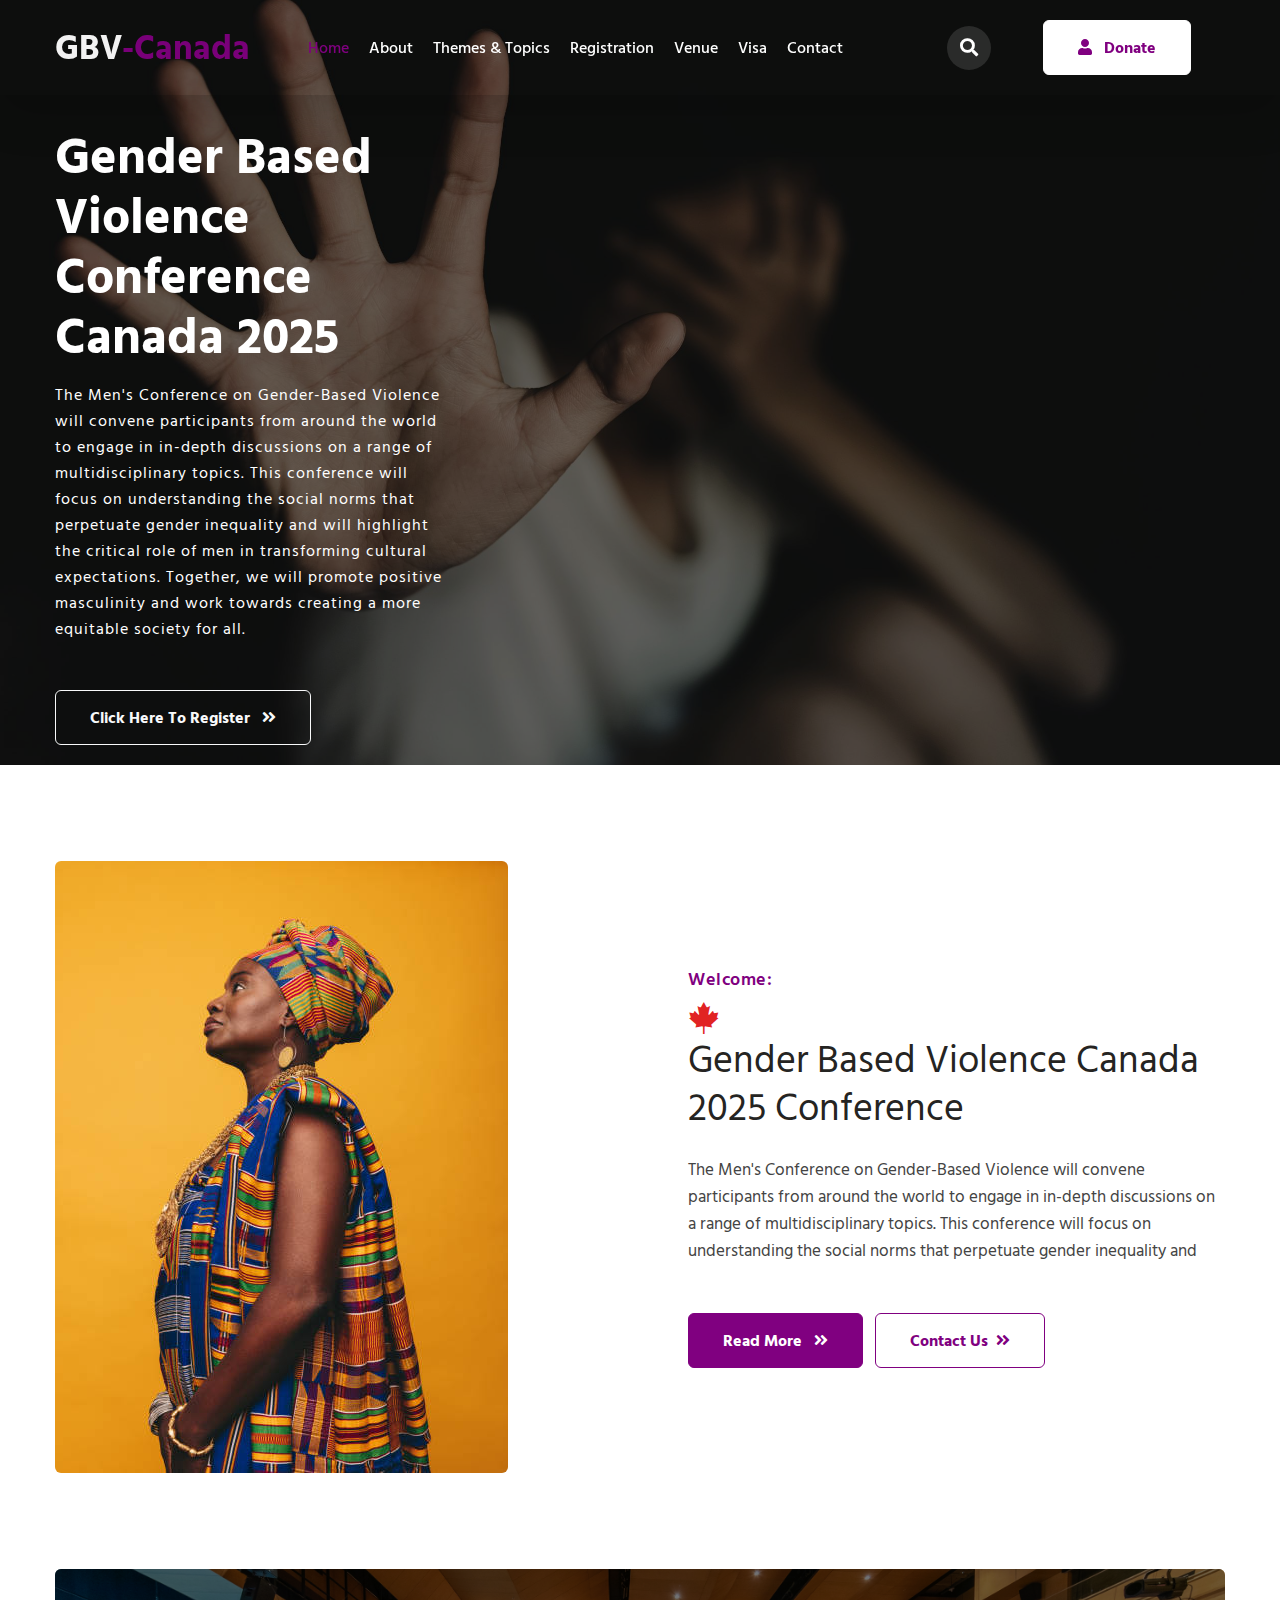
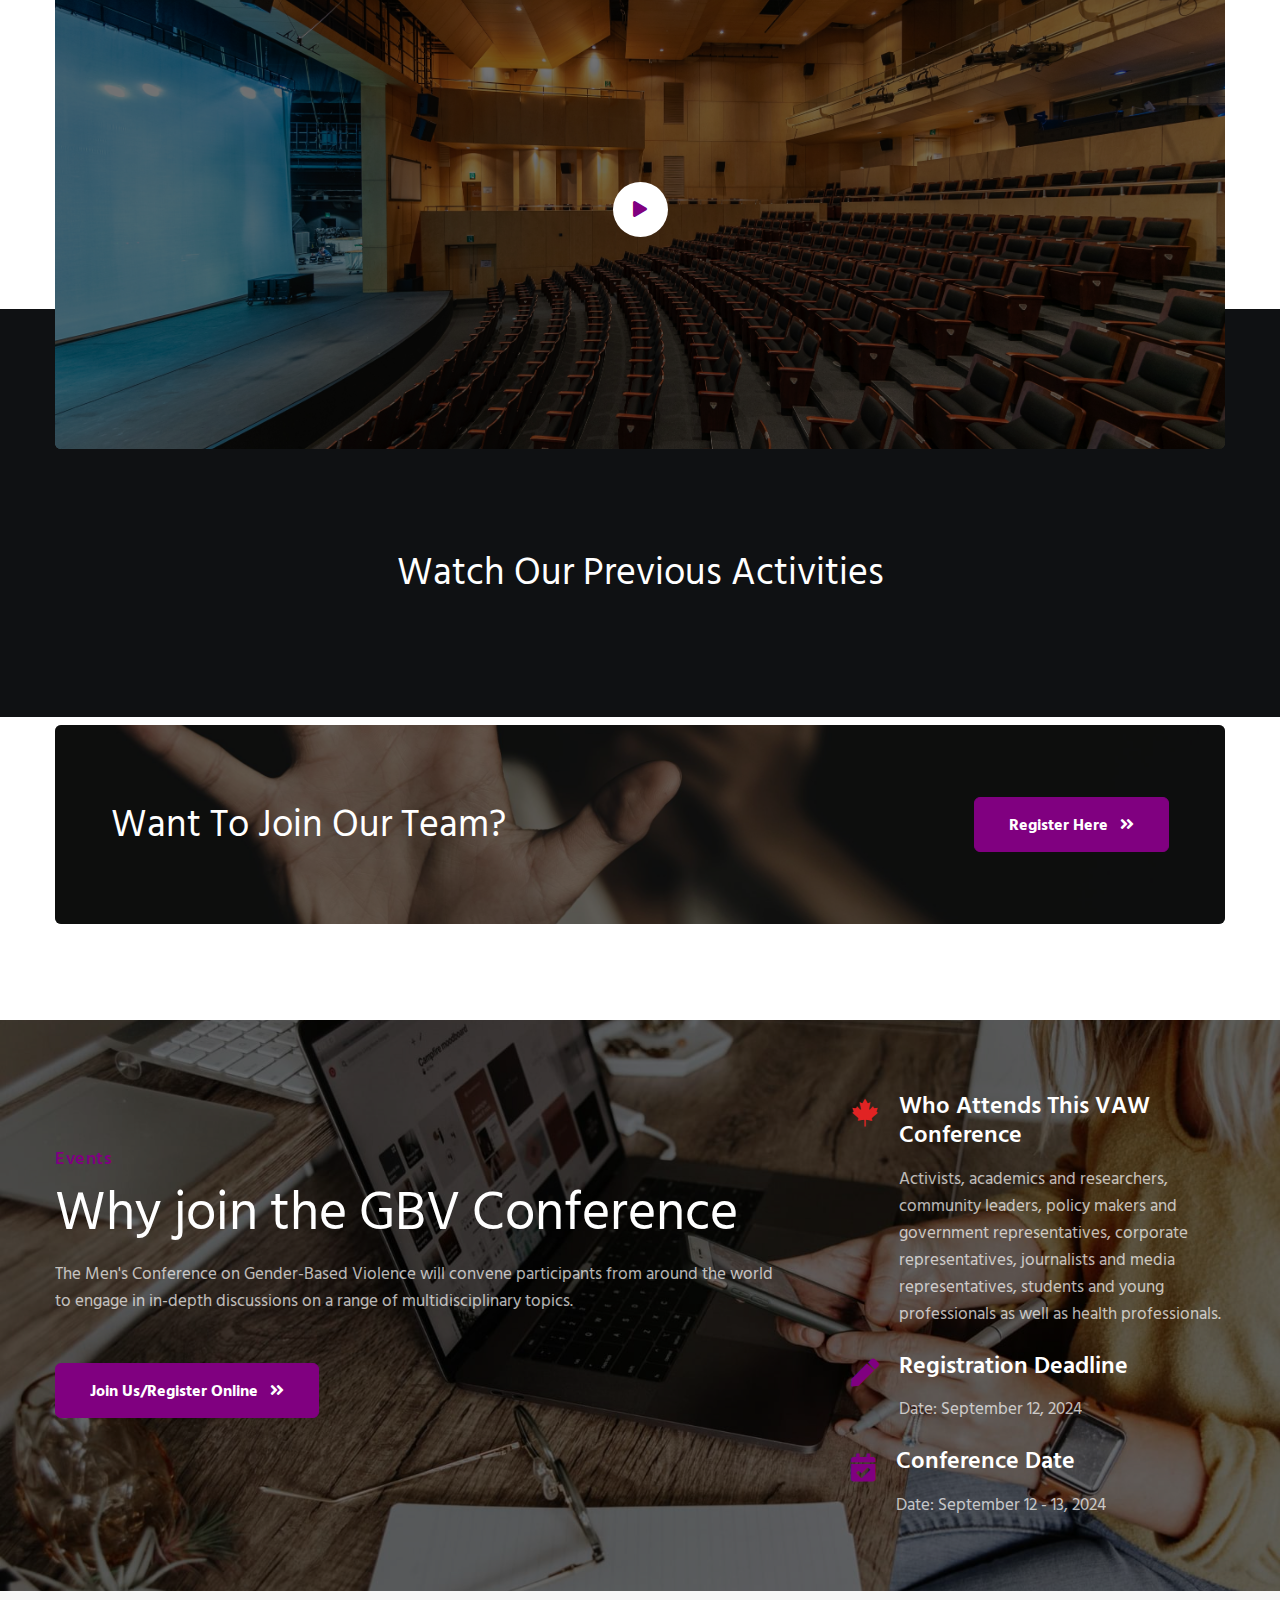
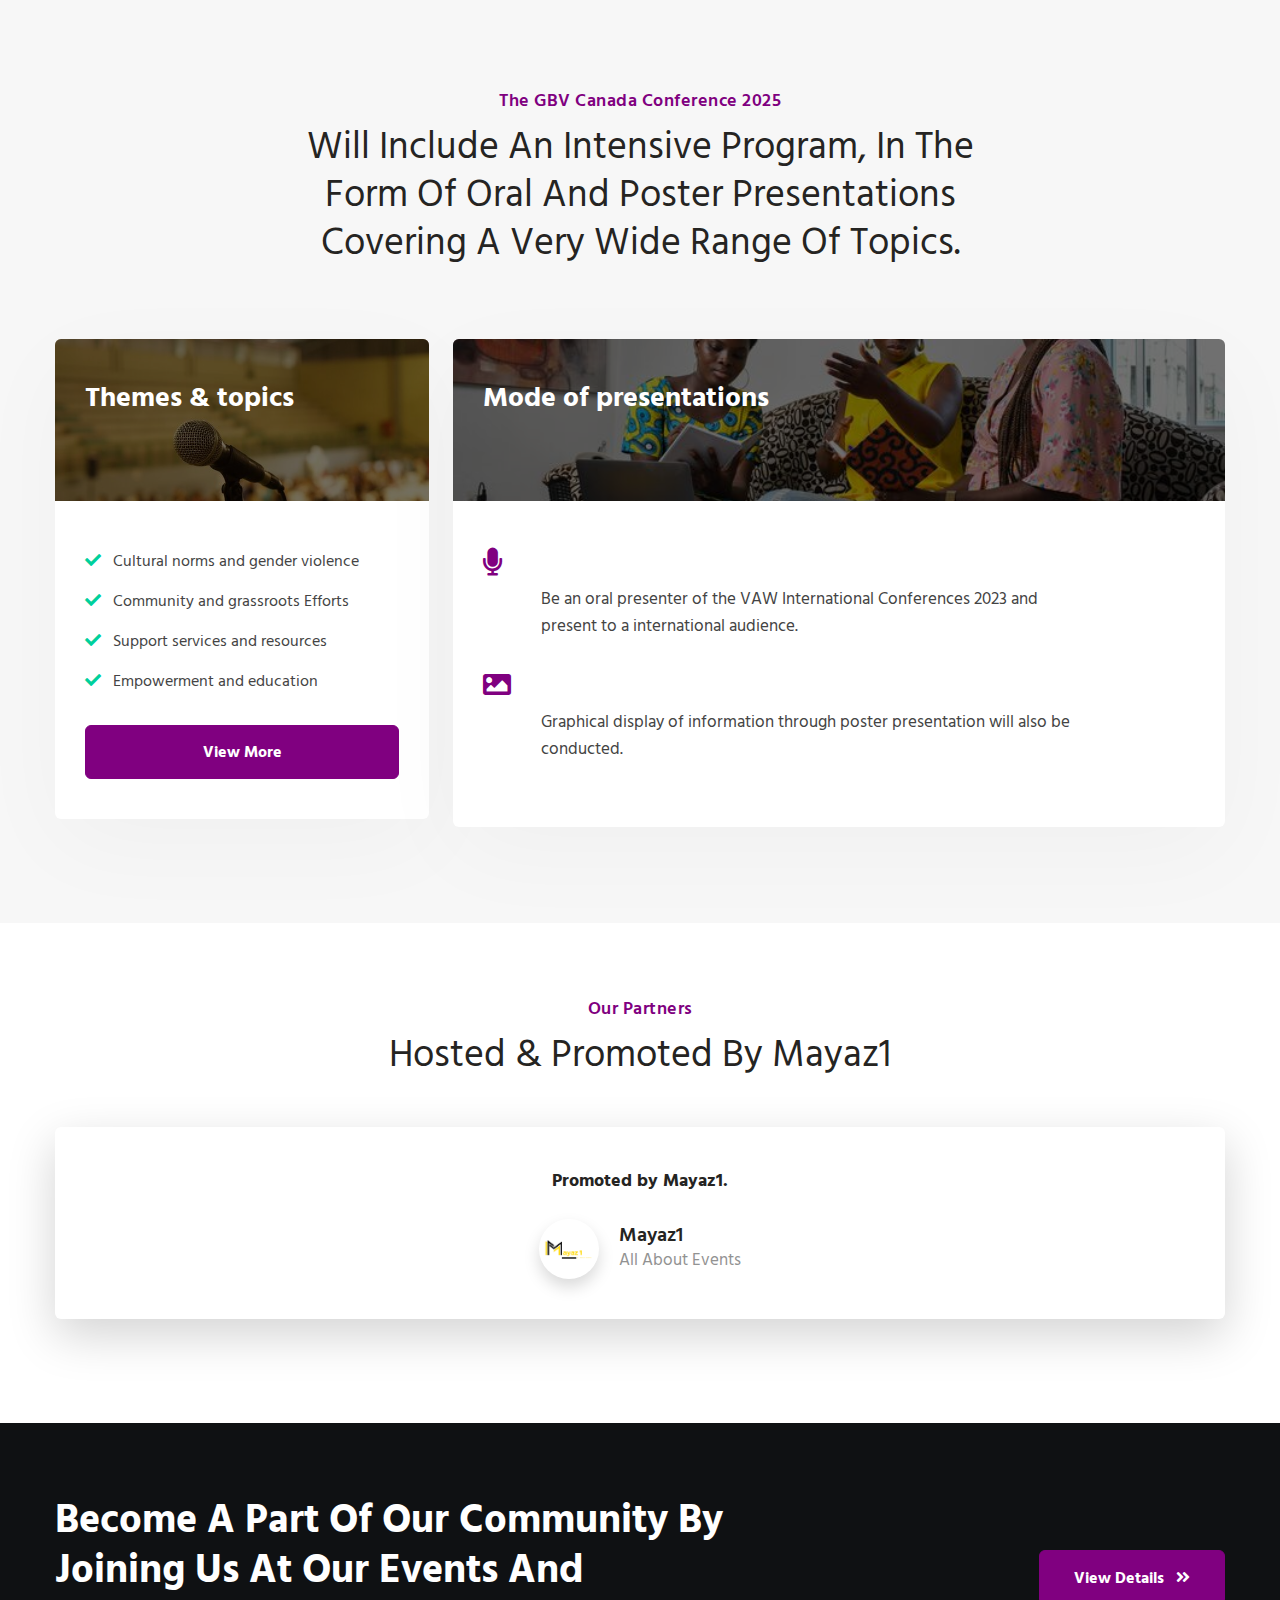
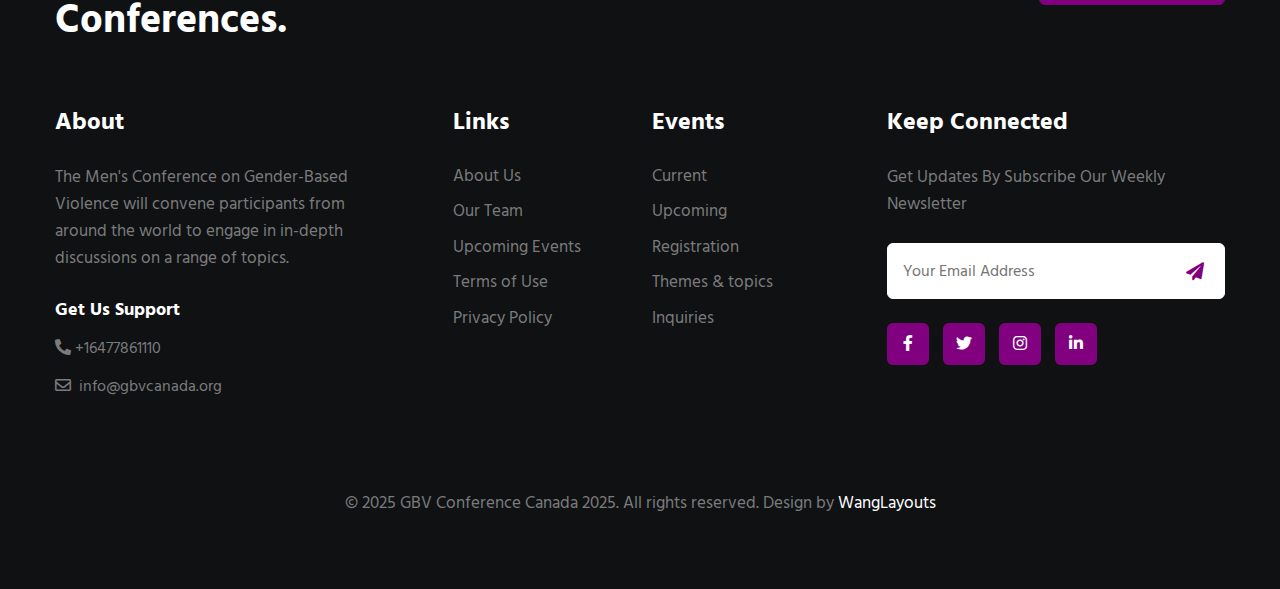
==== index.html @ 075e17cf "updated conference dates" ====
<!doctype html>
<html lang="en">

<head>
    <!-- Required meta tags -->
    <meta charset="utf-8">
    <meta name="viewport" content="width=device-width, initial-scale=1, shrink-to-fit=no">
    <title>GBV Canada| Home</title>
    <!--/google-fonts -->

    <!-- Favicons -->
    <link rel="apple-touch-icon" sizes="180x180" href="assets/images/apple-touch-icon.png">
    <link rel="icon" type="image/png" sizes="32x32" href="assets/images/favicon-32x32.png">
    <link rel="icon" type="image/png" sizes="16x16" href="assets/images/favicon-16x16.png">
    <link rel="manifest" href="/site.webmanifest">

    <link href="https://fonts.googleapis.com/css2?family=Hind+Siliguri:wght@300;400;500;600;700&display=swap" rel="stylesheet">
    <!--//google-fonts -->
    <!-- Template CSS -->
    <link rel="stylesheet" href="assets/css/style-starter.css">
    <link rel="stylesheet" href="../assets/css/style-starter.css">
</head>

<body>
    <!--/Header-->
    <header id="site-header" class="fixed-top  shadow-lg">
        <div class="container">
            <nav class="navbar navbar-expand-lg navbar-light  stroke py-lg-0">
                <h1>
                    <a class="navbar-brand pe-xl-5 pe-lg-4" href="index.html">
                        GBV<span class="sublog">-Canada</span>
                    </a>
                </h1>
                <button class="navbar-toggler collapsed" type="button" data-bs-toggle="collapse" data-bs-target="#navbarScroll" aria-controls="navbarScroll" aria-expanded="false" aria-label="Toggle navigation">
                    <span class="navbar-toggler-icon fa icon-expand fa-bars"></span>
                    <span class="navbar-toggler-icon fa icon-close fa-times"></span>
                </button>
                <div class="collapse navbar-collapse" id="navbarScroll">
                    <ul class="navbar-nav me-lg-auto my-2 my-lg-0 navbar-nav-scroll">
                        <li class="nav-item">
                            <a class="nav-link active" aria-current="page" href="index.html">Home</a>
                        </li>
                        <li class="nav-item">
                            <a class="nav-link" href="about.html">About</a>
                        </li>
                        <li class="nav-item">
                            <a class="nav-link" href="themes_and_topics.html">Themes & Topics</a>
                        </li>
                        <li class="nav-item">
                            <a class="nav-link" href="registration.html">Registration</a>
                        </li>
                        <li class="nav-item">
                            <a class="nav-link" href="venue.html">Venue</a>
                        </li>
                        <li class="nav-item">
                            <a class="nav-link" href="visa.html">Visa</a>
                        </li>
                        <li class="nav-item d-none">
                            <a class="nav-link" href="services.html">Services</a>
                        </li>

                        <li class="nav-item">
                            <a class="nav-link" href="contact.html">Contact</a>
                        </li>

                    </ul>
                    <ul class="navbar-nav search-right mt-lg-0 mt-2">
                        <li class="nav-item mr-2" title="Search">
                            <a href="#search" class="search-search">
                                <span class="fas fa-search" aria-hidden="true"></span></a>
                        </li>
                        <li class="nav-item mx-lg-4"><a href="#" class="phone-btn btn-white d-none d-lg-block btn-style ms-2"><span class="fas fa-user me-2" aria-hidden="true"></span> Donate</a></li>
                    </ul>

                    <!-- //toggle switch for light and dark theme -->
                    <!-- search popup -->
                    <div id="search" class="w3lpop-overlay">
                        <div class="w3lpopup">
                            <form action="#formsearch" method="GET" class="d-flex">
                                <input type="search" placeholder="Search.." name="search" required="required" autofocus>
                                <button type="submit"><span class="fas fa-search"></span></button>
                                <a class="close" href="#formsearch">&times;</a>
                            </form>
                        </div>
                    </div>
                    <!-- /search popup -->
                </div>

            </nav>
        </div>
    </header>
    <!--//Header-->
    <!-- main-slider -->
    <section class="w3l-main-slider banner-slider" id="home">
        <div class="owl-one owl-carousel owl-theme">
            <div class="item">
                <div class="slider-info banner-view banner-top1">
                    <div class="container">
                        <div class="banner-info ">
                            <h3 class="pt-5"><span> Gender Based Violence Conference Canada 2025</span></h3>
                            <div class="banner-info-top text-justify">
                                <p>The Men's Conference on Gender-Based Violence will convene participants from around the world to engage in in-depth discussions on a range of multidisciplinary topics. This conference will focus on understanding the social
                                    norms that perpetuate gender inequality and will highlight the critical role of men in transforming cultural expectations. Together, we will promote positive masculinity and work towards creating a more equitable society
                                    for all.</p>
                                <a href="" class="btn btn-style btn-outline-light mt-sm-5 mt-4">Click Here to Register <span class="fas fa-angle-double-right ms-2"></span> </a>
                            </div>
                        </div>

                    </div>
                </div>
            </div>

        </div>
    </section>
    <!-- /main-slider -->
    <!--/bottom-3-grids-->
    <div class="w3l-3-grids" id="grids-3">
        <div class="container-fluid mx-lg-0  d-none">
            <div class="row pt-sm-0 pt-5">
                <div class="col-lg-4 col-sm-6 mt-sm-0 m px-md-0 w3-gridhny-1 position-relative">
                    <div class="grids3-info">
                        <a href="#" class="d-block zoom"><img src="assets/images/g1.jpg" alt="" class="img-fluid news-image"></a>
                        <div class="w3-grids3-info">
                            <h6><a href="#category" class="category d-block">Action</a></h6>
                            <h4><a href="#">We have got minds in <span>action</span></a></h4>
                        </div>
                    </div>
                </div>
                <div class="col-lg-4 col-sm-6 mt-sm-0 px-md-0 w3-gridhny-1 position-relative">
                    <div class="grids3-info">
                        <a href="#blog" class="d-block zoom"><img src="assets/images/g2.jpg" alt="" class="img-fluid news-image"></a>
                        <div class="w3-grids3-info second">
                            <h6><a href="#category" class="category d-block">Brand</a></h6>
                            <h4><a href="#">Plugging ideas to your <span>brand</span></a></h4>

                        </div>
                    </div>
                </div>
                <div class="col-lg-4 col-sm-6 mt-lg-0 px-md-0 w3-gridhny-1 position-relative">
                    <div class="grids3-info">
                        <a href="#blog" class="d-block zoom"><img src="assets/images/g3.jpg" alt="" class="img-fluid news-image"></a>
                        <div class="w3-grids3-info">
                            <h6><a href="#category" class="category d-block">Success</a></h6>
                            <h4><a href="#">Ideas in charge of your <span>Success</span></a></h4>
                        </div>
                    </div>
                </div>
            </div>
        </div>
    </div>
    <!--//bottom-3-grids-->

    <!--/about-section-->
    <section class="w3l-index2" id="about">
        <div class="midd-w3 py-5">
            <div class="container py-md-5 py-3">
                <!--/row-1-->
                <div class="row">
                    <div class="col-lg-6">
                        <div class="w3shape position-relative">
                            <img src="assets/images/ab1.jpg" alt="" class="radius-image img-fluid">
                        </div>
                    </div>
                    <div class="col-lg-6 mt-lg-0 mt-md-5 mt-4 align-self ps-lg-5">
                        <div class="title-content text-left">
                            <h6 class="title-subhny mb-2"><span>Welcome:</span></h6>
                        </div>
                        <div class="icon">
                            <span class="fab fa-canadian-maple-leaf fa-spin fa-2x" style="color: #e12323;"></span>
                        </div>
                        <div>
                            <h3 class="title-w3l">

                                Gender Based Violence Canada 2025 Conference
                                <span class="span-bold"></span>
                            </h3>
                        </div>
                        <p class="mt-md-4 mt-3">The Men's Conference on Gender-Based Violence will convene participants from around the world to engage in in-depth discussions on a range of multidisciplinary topics. This conference will focus on understanding the social norms
                            that perpetuate gender inequality and</p>
                        <div class="w3l-two-buttons">
                            <a href="about.html" class="btn btn-style btn-primary mt-lg-5 mt-4">Read More <span class="fas fa-angle-double-right ms-2"></span></a>
                            <a href="contact.html" class="btn btn-outline-primary btn-style mt-lg-5 mt-4 ms-2"> Contact Us<span class="fas fa-angle-double-right ms-2"></span></a>
                        </div>
                    </div>
                </div>
                <!--//row-1-->

            </div>
        </div>
    </section>
    <!--//about-section-->


    <section class="w3l-video-sec" id="video">
        <div class="container">
            <div class="w3l-index5 py-5" id="video">
                <div class="history-info align-self text-center py-5 my-lg-5">
                    <div class="position-relative py-5 my-lg-5">
                        <a href="assets/images/events/VAW International Conference Vid.mp4" class="popup-with-zoom-anim play-view text-center position-absolute">
                            <span class="video-play-icon">
                                <span class="fa fa-play"></span>
                            </span>
                        </a>
                        <!--dialog itself, mfp-hide class is required to make dialog hidden --
                        <div id="small-dialog1" class="zoom-anim-dialog mfp-hide">
                            <iframe src="https://player.vimeo.com/video/124801644" frameborder="0" allow="autoplay; fullscreen" allowfullscreen=""></iframe>
                        </div>
						                        <! dialog itself, mfp-hide class is required to make dialog hidden -->
                    </div>
                </div>
            </div>
        </div>
    </section>
    <!--/grids-->
    <section class="w3l-grids-3 home-page-gds py-5">
        <div class="container py-md-5 py-3">
            <div class="header-sec text-center pt-lg-5 mt-lg-5">
                <h3 class="title-w3l two mb-4 mt-lg-5">Watch our previous activities
                    <span class="span-bold"></span>
                </h3>
            </div>
        </div>
    </section>
    <!--//grids-->
    <!--/services-->
    <section class="w3l-services2 d-none" id="services">
        <div id="cwp23-block" class="py-5">
            <div class="container py-lg-5">
                <div class="row cwp23-content mt-lg-5 mt-4">
                    <div class="col-lg-6 cwp23-img">
                        <h6 class="title-subhny mb-2"><span>What We Do?</span></h6>
                        <h3 class="title-w3l mb-4">The service we offer is specifically designed to meet <br>
                            <span class="span-bold">your needs.</span>
                        </h3>
                        <p class="mt-4">Sed in metus libero. Sed volutpat eget dui ut tempus. Fusce fringilla tincidunt laoreet Morbi ac metus vitae diam scelerisque malesuada eget eu mauris.Cras varius lorem ac velit pharetra.

                        </p>

                        <div class="w3l-button mt-lg-5 mt-4">
                            <a href="services.html" class="btn btn-style btn-primary mt-2">Read More <span class="fas fa-angle-double-right ms-2"></span></a>
                        </div>
                    </div>
                    <div class="col-lg-6 cwp23-text mt-lg-0 mt-5 ps-lg-5">
                        <div class="cwp23-text-cols">
                            <div class="column">
                                <a href="#"><img src="assets/images/g2.jpg" alt="" class="radius-image img-fluid"></a>
                            </div>
                            <div class="column">
                                <a href="#"><img src="assets/images/g3.jpg" alt="" class="radius-image img-fluid"></a>
                            </div>
                            <div class="column">
                                <a href="#"><img src="assets/images/g4.jpg" alt="" class="radius-image img-fluid"></a>
                            </div>
                            <div class="column">
                                <a href="#"><img src="assets/images/g5.jpg" alt="" class="radius-image img-fluid"></a>
                            </div>

                        </div>
                    </div>
                </div>
            </div>
        </div>
    </section>

    <!--//services-->
    <!--/w3l-project-->
    <section class="w3l-project-main pb-5">
        <div class="container pb-md-5 py-2">
            <div class="w3l-project p-md-5 p-4 px-4">
                <div class="row py-lg-4 px-lg-2 align-items-center">
                    <div class="col-lg-8 w3l-project-right">
                        <div class="bottom-info">
                            <div class="header-section pr-lg-5">
                                <h3 class="title-w3l two">Want to join our team? <br><span class="span-bold"></span>
                                </h3>
                            </div>
                        </div>
                    </div>
                    <div class="col-lg-4 w3l-project-left mt-lg-0 mt-4">
                        <a href="contact.html" class="btn btn-secondary btn-style"> Register here <span class="fas fa-angle-double-right ms-2"></span></a>
                    </div>
                </div>
            </div>
        </div>
    </section>
    <!--//w3l-project-->

    <!-- /features-->
    <section class="w3l-featureshny py-5" id="features">
        <div class="container py-md-4 py-2">
            <div class="row align-items-center">
                <div class="col-lg-8 pe-lg-5 mb-lg-0 mb-5">
                    <div class="w3l-header-sec text-left mb-md-5 mb-4">
                        <h6 class="title-subhny mb-2"><span>Events</span></h6>
                        <h5 class="">Why join the GBV Conference<span class="span-bold"></span></h5>
                        <p class="mt-3 pr-lg-5">The Men's Conference on Gender-Based Violence will convene participants from around the world to engage in in-depth discussions on a range of multidisciplinary topics.
                        </p>
                        <a href="registration.html" class="btn btn-primary btn-style mt-lg-5 mt-4"> Join Us/Register Online <span class="fas fa-angle-double-right ms-2"></span></a>
                    </div>
                </div>
                <div class="col-lg-4 mb-lg-0 mb-md-5 mb-4">
                    <div class="whybox-wrap mb-4">
                        <div class="whybox-wrap-grid">
                            <div class="icon">
                                <span class="fab fa-canadian-maple-leaf fa-spin" style="color: #e12323;"></span>
                            </div>
                            <div class="info ">
                                <h4><a href="#url ">Who Attends This VAW Conference</a></h4>
                                <p class="mt-3 ">Activists, academics and researchers, community leaders, policy makers and government representatives, corporate representatives, journalists and media representatives, students and young professionals as well as health
                                    professionals.
                                </p>
                            </div>
                        </div>
                    </div>
                    <div class="whybox-wrap mb-4 ">
                        <div class="whybox-wrap-grid ">
                            <div class="icon ">
                                <span class="fas fa-pen "></span>
                            </div>
                            <div class="info ">
                                <h4><a href="#url ">Registration Deadline</a></h4>
                                <p class="mt-3 ">Date: September 12, 2024
                                </p>
                            </div>
                        </div>
                    </div>
                    <div class="whybox-wrap ">
                        <div class="whybox-wrap-grid ">
                            <div class="icon ">
                                <span class="fas fa-calendar-check "></span>
                            </div>
                            <div class="info ">
                                <h4><a href="#url ">Conference Date</a></h4>
                                <p class="mt-3 ">Date: September 12 - 13, 2024
                                </p>
                            </div>
                        </div>
                    </div>
                </div>
            </div>
        </div>
    </section>
    <!-- //features-->

    <!--/themes & topics-->
    <section class="w3l-pricing-sec py-5 " id="pricing ">
        <div class="container py-md-5 py-2 ">
            <div class="title-content text-center ">
                <h6 class="title-subhny mb-2 "><span>The GBV Canada conference 2025</span></h6>
                <h3 class="title-w3l mb-4 ">will include an intensive program, in the form of oral and poster presentations covering a very wide range of topics.
                    <span class="span-bold "></span>
                </h3>
            </div>
            <div class="row pricing-main-grids mt-3 ">
                <div class="col-lg-4 col-md-6 pricing-main-grid mt-sm-5 mt-4 ">
                    <div class="w3-pricing-inner-inf ">
                        <div class="pricing-header ">
                            <h4>Themes & topics</h4>
                            <div class="price-wrapper mt-4 ">
                                <div class="price ">
                                    <h3 class="currency d-none "></h3>
                                    <h3 class="heading headin-h3 d-none ">Themes & topics (2024)
                                    </h3>
                                </div>
                            </div>

                        </div>
                        <div class="pricing-body ">
                            <div class="inner ">
                                <ul class="list-style ">
                                    <li><span class="fa fa-check me-2 " aria-hidden="true "></span> Cultural norms and gender violence</li>
                                    <li><span class="fa fa-check me-2 " aria-hidden="true "></span> Community and grassroots Efforts</li>
                                    <li><span class="fa fa-check me-2 " aria-hidden="true "></span> Support services and resources</li>
                                    <li><span class="fa fa-check me-2 " aria-hidden="true "></span> Empowerment and education</li>
                                </ul>
                            </div>
                            <div class="pricing-get-button mt-3 ">
                                <a class="btn btn-secondary btn-style mt-4 d-block " href="about.html ">View More </a>
                            </div>
                        </div>
                    </div>
                </div>

                <div class="col-lg-8 col-md-8 pricing-main-grid mt-sm-5 mt-4 ">
                    <div class="w3-pricing-inner-inf ">
                        <div class="pricing-header set-3 ">
                            <h4>Mode of presentations</h4>

                            <div class="price-wrapper mt-4 ">
                                <div class="price ">
                                    <h3 class="currency d-none ">From $</h3>
                                    <h3 class="heading headin-h3 d-none ">99</h3>
                                </div>
                            </div>
                        </div>
                        <div class="pricing-body ">
                            <div class="inner ">
                                <div class="col-lg-10 mb-lg-0 mb-md-5 mb-4 ">
                                    <div class="whybox-wrap mb-4 ">
                                        <div class="whybox-wrap-grid ">
                                            <div class="icon ">
                                                <span class="fas fa-microphone "></span>
                                            </div>
                                            <div class="info ">
                                                <h4><a href="#url ">Oral presentation</a></h4>
                                                <p class="mt-3 ">Be an oral presenter of the VAW International Conferences 2023 and present to a international audience.
                                                </p>
                                            </div>
                                        </div>
                                    </div>
                                    <div class="whybox-wrap mb-4 ">
                                        <div class="whybox-wrap-grid ">
                                            <div class="icon ">
                                                <span class="fas fa-image "></span>
                                            </div>
                                            <div class="info ">
                                                <h4><a href="#url ">Poster Presentations</a></h4>
                                                <p class="mt-3 ">Graphical display of information through poster presentation will also be conducted.
                                                </p>
                                            </div>
                                        </div>
                                    </div>
                                    <div class="whybox-wrap d-none ">
                                        <div class="whybox-wrap-grid ">
                                            <div class="icon ">
                                                <span class="fas fa-chart-area "></span>
                                            </div>
                                            <div class="info ">
                                                <h4><a href="#url ">Conference Date</a></h4>
                                                <p class="mt-3 ">Date:
                                                </p>
                                            </div>
                                        </div>
                                    </div>
                                </div>
                            </div>
                        </div>
                    </div>
                </div>
            </div>
        </div>
    </section>
    <!--/themes & topics-->



    <!-- partners -->
    <section class="w3l-clients pb-5 bg-transparent " id="clients ">
        <!-- /grids -->
        <div class="cusrtomer-layout py-5 pb-0 ">
            <div class="container py-lg-4 py-md-3 ">
                <div class="heading text-center mx-auto ">
                    <h6 class="title-subhny mb-2 "><span>Our Partners</span></h6>
                    <h3 class="title-w3l mb-5 ">Hosted & Promoted by Mayaz1

                    </h3>
                </div>
                <!-- /grids -->
                <div class="testimonial-width ">
                    <div class="row ">
                        <div class="col-lg-6 item d-none">
                            <div class="testimonial-content ">
                                <div class="testimonial shadow-lg text-center ">
                                    <blockquote>
                                        <q><i class=" "></i><strong>Hosted by Brown Skin</strong></q>
                                    </blockquote>
                                    <div class="testi-des justify-content-center ">
                                        <div class="test-img "><img src="assets/images/brown skin Logo official.png " class="img-fluid " alt="client-img ">
                                        </div>
                                        <div class="peopl align-self ">
                                            <a href="https://www.brownskin.skin ">
                                                <h3>Brown Skin</h3>
                                            </a>
                                            <p class="indentity ">Fully Emanicipated</p>
                                        </div>
                                    </div>
                                </div>
                            </div>
                        </div>
                        <div class="col-lg-12 item">
                            <div class="testimonial-content">
                                <div class="testimonial shadow-lg text-center ">
                                    <blockquote>
                                        <q><i class=" "></i><strong>Promoted by Mayaz1.</strong> </q>
                                    </blockquote>
                                    <div class="testi-des justify-content-center ">
                                        <div class="test-img shadow "><img src="assets/images/mayaz1 logo.png " class="img-fluid " alt="client-img ">
                                        </div>
                                        <div class="peopl align-self ">
                                            <a href="https://www.mayaz1.com ">
                                                <h3>Mayaz1</h3>
                                            </a>
                                            <p class="indentity ">All About Events</p>
                                        </div>
                                    </div>
                                </div>
                            </div>
                        </div>


                    </div>
                </div>
            </div>
            <!-- /grids -->
        </div>
        <!-- //grids -->
    </section>
    <!-- //partners -->


    <!--/w3l-footer-29-main-->
    <footer class="w3l-footer-29-main">
        <div class="footer-29 py-5">
            <div class="container py-lg-4">
                <div class="row align-items-center mb-3">
                    <h2 class="sign-left col-lg-7"> Become a part of our community by joining us at our Events and Conferences. </h2>
                    <div class="footerw3-btn col-lg-5 ps-lg-5"><a href="about.html" class="btn btn-secondary btn-style"> View Details <span class="fas fa-angle-double-right ms-2"></span></a></div>
                </div>

                <div class="row footer-top-29 mt-md-5 mt-4">
                    <div class="col-lg-4 col-md-6 footer-list-29 footer-1 pe-lg-5">
                        <h6 class="footer-title-29">About</h6>
                        <div class="footer-listw3-grids">
                            <p class="pe-lg-4">The Men's Conference on Gender-Based Violence will convene participants from around the world to engage in in-depth discussions on a range of topics. </p>
                            <div class="w3pt-call-box mt-4">
                                <div class="w3pt-call-info">
                                    <h5>Get Us Support</h5>
                                    <h5><a href="tel:+16477861110"><i class="fas fa-phone-alt me-1"></i>+16477861110</a></h5>
                                    <h5><a href="tel:+1(21) 234 4568"><i class="far fa-envelope me-1"></i> <a href="mailto:info@vawinternational.org" class="mail"> info@gbvcanada.org</a></a>
                                    </h5>

                                </div>

                            </div>
                        </div>

                    </div>
                    <div class="col-lg-2 col-md-6 footer-list-29 footer-3 mt-lg-0 mt-5">
                        <h6 class="footer-title-29">Links</h6>
                        <div class="footer-listw3-grids">
                            <ul class="footer-listw3">
                                <li><a href="#us">About Us</a></li>
                                <li><a href="#team">Our Team</a></li>
                                <li><a href="#pro">Upcoming Events</a></li>
                                <li><a href="#terms">Terms of Use</a></li>
                                <li><a href="#tips">Privacy Policy</a></li>

                            </ul>
                        </div>
                    </div>
                    <div class="col-lg-2 col-md-6 footer-list-29 footer-3 mt-lg-0 mt-5">
                        <h6 class="footer-title-29">Events</h6>
                        <div class="footer-listw3-grids">
                            <ul class="footer-listw3">
                                <li><a href="#lift">Current</a></li>
                                <li><a href="#cardio">Upcoming</a></li>
                                <li><a href="#fit">Registration</a></li>
                                <li>
                                    <a href="#tips">Themes & topics</a>
                                </li>
                                <li><a href="#tips">Inquiries</a></li>
                            </ul>
                        </div>
                    </div>

                    <div class="col-lg-4 col-md-6 footer-list-29 footer-4 mt-lg-0 mt-5 ps-lg-5">
                        <h6 class="footer-title-29">Keep Connected</h6>
                        <p>Get Updates By Subscribe Our Weekly Newsletter</p>

                        <form action="#" class="subscribe" method="post">
                            <input type="email" name="email" placeholder="Your Email Address" required="">
                            <button><span class="fas fa-paper-plane"></span></button>
                        </form>
                        <div class="main-social-footer-29 mt-4">
                            <a href="#facebook" class="facebook"><span class="fab fa-facebook-f"></span></a>
                            <a href="#twitter" class="twitter"><span class="fab fa-twitter"></span></a>
                            <a href="#instagram" class="instagram"><span class="fab fa-instagram"></span></a>

                            <a href="#linkd" class="linkd"><span class="fab fa-linkedin-in"></span></a>
                        </div>
                    </div>
                </div>
                <div class="bottom-copies text-center">
                    <p class="copy-footer-29">© 2025 GBV Conference Canada 2025. All rights reserved. Design by
                        <a href="https://wanglayouts.com" target="_blank"> WangLayouts</a>
                    </p>
                </div>
            </div>
        </div>

        <!-- move top -->
        <button onclick="topFunction()" id="movetop" title="Go to top">
            <span class="fa fa-angle-up"></span>
        </button>
        <script>
            // When the user scrolls down 20px from the top of the document, show the button
            window.onscroll = function() {
                scrollFunction()
            };

            function scrollFunction() {
                if (document.body.scrollTop > 20 || document.documentElement.scrollTop > 20) {
                    document.getElementById("movetop").style.display = "block";
                } else {
                    document.getElementById("movetop").style.display = "none";
                }
            }

            // When the user clicks on the button, scroll to the top of the document
            function topFunction() {
                document.body.scrollTop = 0;
                document.documentElement.scrollTop = 0;
            }
        </script>
        <!-- //move top -->

    </footer>
    <!--//footer-9 -->
    <!-- Js scripts -->
    <!-- Template JavaScript -->
    <script src="assets/js/jquery-3.3.1.min.js"></script>
    <script src="assets/js/theme-change.js"></script>
    <!-- MENU-JS -->
    <script>
        $(window).on("scroll", function() {
            var scroll = $(window).scrollTop();

            if (scroll >= 80) {
                $("#site-header").addClass("nav-fixed");
            } else {
                $("#site-header").removeClass("nav-fixed");
            }
        });

        //Main navigation Active Class Add Remove
        $(".navbar-toggler").on("click", function() {
            $("header").toggleClass("active");
        });
        $(document).on("ready", function() {
            if ($(window).width() > 991) {
                $("header").removeClass("active");
            }
            $(window).on("resize", function() {
                if ($(window).width() > 991) {
                    $("header").removeClass("active");
                }
            });
        });
    </script>
    <!-- //MENU-JS -->

    <!-- disable body scroll which navbar is in active -->
    <script>
        $(function() {
            $('.navbar-toggler').click(function() {
                $('body').toggleClass('noscroll');
            })
        });
    </script>
    <!-- //disable body scroll which navbar is in active -->

    <!-- //bootstrap -->
    <script src="assets/js/bootstrap.min.js"></script>


</html>
</body>

</html>
---- assets/css/style-starter.css ----
/*--
Author: W3layouts
Author URL: http://w3layouts.com
--*/

@charset "UTF-8";

/*!
 * Bootstrap v5.0.1 (https://getbootstrap.com/)
 * Copyright 2011-2021 The Bootstrap Authors
 * Copyright 2011-2021 Twitter, Inc.
 * Licensed under MIT (https://github.com/twbs/bootstrap/blob/main/LICENSE)
 */

:root {
    --bs-blue: #0d6efd;
    --bs-gold: #FFD700;
    --bs-purple: #800080;
    --bs-indigo: #6610f2;
    --bs-purple: #6f42c1 --bs-pink: #d63384;
    --bs-red: #dc3545;
    --bs-orange: #fd7e14;
    --bs-yellow: #ffc107;
    --bs-green: #198754;
    --bs-teal: #20c997;
    --bs-cyan: #0dcaf0;
    --bs-white: #fff;
    --bs-gray: #6c757d;
    --bs-gray-dark: #343a40;
    --bs-primary: #0d6efd;
    --bs-secondary: #6c757d;
    --bs-success: #198754;
    --bs-info: #0dcaf0;
    --bs-warning: #ffc107;
    --bs-danger: #dc3545;
    --bs-light: #f8f9fa;
    --bs-dark: #212529;
    --bs-black: #000000;
    --bs-font-sans-serif: system-ui, -apple-system, "Segoe UI", Roboto, "Helvetica Neue", Arial, "Noto Sans", "Liberation Sans", sans-serif, "Apple Color Emoji", "Segoe UI Emoji", "Segoe UI Symbol", "Noto Color Emoji";
    --bs-font-monospace: SFMono-Regular, Menlo, Monaco, Consolas, "Liberation Mono", "Courier New", monospace;
    --bs-gradient: linear-gradient(180deg, rgba(255, 255, 255, 0.15), rgba(255, 255, 255, 0))
}

*,
::after,
::before {
    box-sizing: border-box
}

@media (prefers-reduced-motion:no-preference) {
     :root {
        scroll-behavior: smooth
    }
}

body {
    margin: 0;
    font-family: 'Hind Siliguri', sans-serif;
    font-size: 1rem;
    font-weight: 400;
    line-height: 1.5;
    color: #212529;
    background-color: #fff;
    -webkit-text-size-adjust: 100%;
    -webkit-tap-highlight-color: transparent
}

hr {
    margin: 1rem 0;
    color: inherit;
    background-color: currentColor;
    border: 0;
    opacity: .25
}

hr:not([size]) {
    height: 1px
}

.h1,
.h2,
.h3,
.h4,
.h5,
.h6,
h1,
h2,
h3,
h4,
h5,
h6 {
    margin-top: 0;
    margin-bottom: .5rem;
    font-weight: 700;
    line-height: 1.2;
    font-family: 'Hind Siliguri', sans-serif;
}

.h1,
h1 {
    font-size: calc(1.375rem + 1.5vw)
}

@media (min-width:1200px) {
    .h1,
    h1 {
        font-size: 2.5rem
    }
}

.h2,
h2 {
    font-size: calc(1.325rem + .9vw)
}

@media (min-width:1200px) {
    .h2,
    h2 {
        font-size: 2rem
    }
}

.h3,
h3 {
    font-size: calc(1.3rem + .6vw)
}

@media (min-width:1200px) {
    .h3,
    h3 {
        font-size: 1.75rem
    }
}

.h4,
h4 {
    font-size: calc(1.275rem + .3vw)
}

@media (min-width:1200px) {
    .h4,
    h4 {
        font-size: 1.5rem
    }
}

.h5,
h5 {
    font-size: 1.25rem
}

.h6,
h6 {
    font-size: 1rem
}

p {
    margin-top: 0;
    margin-bottom: 1rem
}

abbr[data-bs-original-title],
abbr[title] {
    -webkit-text-decoration: underline dotted;
    text-decoration: underline dotted;
    cursor: help;
    -webkit-text-decoration-skip-ink: none;
    text-decoration-skip-ink: none
}

address {
    margin-bottom: 1rem;
    font-style: normal;
    line-height: inherit
}

ol,
ul {
    padding-left: 2rem
}

dl,
ol,
ul {
    margin-top: 0;
    margin-bottom: 1rem
}

ol ol,
ol ul,
ul ol,
ul ul {
    margin-bottom: 0
}

dt {
    font-weight: 700
}

dd {
    margin-bottom: .5rem;
    margin-left: 0
}

blockquote {
    margin: 0 0 1rem
}

b,
strong {
    font-weight: bolder
}

.small,
small {
    font-size: .875em
}

.mark,
mark {
    padding: .2em;
    background-color: #fcf8e3
}

sub,
sup {
    position: relative;
    font-size: .75em;
    line-height: 0;
    vertical-align: baseline
}

sub {
    bottom: -.25em
}

sup {
    top: -.5em
}

a {
    color: var(--primary-color);
    text-decoration: underline
}

a:hover {
    color: var(--primary-color);
}

a:not([href]):not([class]),
a:not([href]):not([class]):hover {
    color: inherit;
    text-decoration: none
}

code,
kbd,
pre,
samp {
    font-family: 'Hind Siliguri', sans-serif;
    font-size: 1em;
    direction: ltr;
    unicode-bidi: bidi-override
}

pre {
    display: block;
    margin-top: 0;
    margin-bottom: 1rem;
    overflow: auto;
    font-size: .875em
}

pre code {
    font-size: inherit;
    color: inherit;
    word-break: normal
}

code {
    font-size: .875em;
    color: #d63384;
    word-wrap: break-word
}

a>code {
    color: inherit
}

kbd {
    padding: .2rem .4rem;
    font-size: .875em;
    color: #fff;
    background-color: #212529;
    border-radius: .2rem
}

kbd kbd {
    padding: 0;
    font-size: 1em;
    font-weight: 700
}

figure {
    margin: 0 0 1rem
}

img,
svg {
    vertical-align: middle
}

table {
    caption-side: bottom;
    border-collapse: collapse
}

caption {
    padding-top: .5rem;
    padding-bottom: .5rem;
    color: #6c757d;
    text-align: left
}

th {
    text-align: inherit;
    text-align: -webkit-match-parent
}

tbody,
td,
tfoot,
th,
thead,
tr {
    border-color: inherit;
    border-style: solid;
    border-width: 0
}

label {
    display: inline-block
}

button {
    border-radius: 0
}

button:focus:not(:focus-visible) {
    outline: 0
}

button,
input,
optgroup,
select,
textarea {
    margin: 0;
    font-family: 'Hind Siliguri', sans-serif;
    font-size: inherit;
    line-height: inherit
}

button,
select {
    text-transform: none
}

[role=button] {
    cursor: pointer
}

select {
    word-wrap: normal
}

select:disabled {
    opacity: 1
}

[list]::-webkit-calendar-picker-indicator {
    display: none
}

[type=button],
[type=reset],
[type=submit],
button {
    -webkit-appearance: button
}

[type=button]:not(:disabled),
[type=reset]:not(:disabled),
[type=submit]:not(:disabled),
button:not(:disabled) {
    cursor: pointer
}

::-moz-focus-inner {
    padding: 0;
    border-style: none
}

textarea {
    resize: vertical
}

fieldset {
    min-width: 0;
    padding: 0;
    margin: 0;
    border: 0
}

legend {
    float: left;
    width: 100%;
    padding: 0;
    margin-bottom: .5rem;
    font-size: calc(1.275rem + .3vw);
    line-height: inherit
}

@media (min-width:1200px) {
    legend {
        font-size: 1.5rem
    }
}

legend+* {
    clear: left
}

::-webkit-datetime-edit-day-field,
::-webkit-datetime-edit-fields-wrapper,
::-webkit-datetime-edit-hour-field,
::-webkit-datetime-edit-minute,
::-webkit-datetime-edit-month-field,
::-webkit-datetime-edit-text,
::-webkit-datetime-edit-year-field {
    padding: 0
}

::-webkit-inner-spin-button {
    height: auto
}

[type=search] {
    outline-offset: -2px;
    -webkit-appearance: textfield
}

::-webkit-search-decoration {
    -webkit-appearance: none
}

::-webkit-color-swatch-wrapper {
    padding: 0
}

::file-selector-button {
    font: inherit
}

::-webkit-file-upload-button {
    font: inherit;
    -webkit-appearance: button
}

output {
    display: inline-block
}

iframe {
    border: 0
}

summary {
    display: list-item;
    cursor: pointer
}

progress {
    vertical-align: baseline
}

[hidden] {
    display: none !important
}

.lead {
    font-size: 1.25rem;
    font-weight: 300
}

.display-1 {
    font-size: calc(1.625rem + 4.5vw);
    font-weight: 300;
    line-height: 1.2
}

@media (min-width:1200px) {
    .display-1 {
        font-size: 5rem
    }
}

.display-2 {
    font-size: calc(1.575rem + 3.9vw);
    font-weight: 300;
    line-height: 1.2
}

@media (min-width:1200px) {
    .display-2 {
        font-size: 4.5rem
    }
}

.display-3 {
    font-size: calc(1.525rem + 3.3vw);
    font-weight: 300;
    line-height: 1.2
}

@media (min-width:1200px) {
    .display-3 {
        font-size: 4rem
    }
}

.display-4 {
    font-size: calc(1.475rem + 2.7vw);
    font-weight: 300;
    line-height: 1.2
}

@media (min-width:1200px) {
    .display-4 {
        font-size: 3.5rem
    }
}

.display-5 {
    font-size: calc(1.425rem + 2.1vw);
    font-weight: 300;
    line-height: 1.2
}

@media (min-width:1200px) {
    .display-5 {
        font-size: 3rem
    }
}

.display-6 {
    font-size: calc(1.375rem + 1.5vw);
    font-weight: 300;
    line-height: 1.2
}

@media (min-width:1200px) {
    .display-6 {
        font-size: 2.5rem
    }
}

.list-unstyled {
    padding-left: 0;
    list-style: none
}

.list-inline {
    padding-left: 0;
    list-style: none
}

.list-inline-item {
    display: inline-block
}

.list-inline-item:not(:last-child) {
    margin-right: .5rem
}

.initialism {
    font-size: .875em;
    text-transform: uppercase
}

.blockquote {
    margin-bottom: 1rem;
    font-size: 1.25rem
}

.blockquote> :last-child {
    margin-bottom: 0
}

.blockquote-footer {
    margin-top: -1rem;
    margin-bottom: 1rem;
    font-size: .875em;
    color: #6c757d
}

.blockquote-footer::before {
    content: "— "
}

.img-fluid {
    max-width: 100%;
    height: auto
}

.img-thumbnail {
    padding: .25rem;
    background-color: #fff;
    border: 1px solid #dee2e6;
    border-radius: .25rem;
    max-width: 100%;
    height: auto
}

.figure {
    display: inline-block
}

.figure-img {
    margin-bottom: .5rem;
    line-height: 1
}

.figure-caption {
    font-size: .875em;
    color: #6c757d
}

.container,
.container-fluid,
.container-lg,
.container-md,
.container-sm,
.container-xl,
.container-xxl {
    width: 100%;
    padding-right: var(--bs-gutter-x, .75rem);
    padding-left: var(--bs-gutter-x, .75rem);
    margin-right: auto;
    margin-left: auto
}

@media (min-width:576px) {
    .container,
    .container-sm {
        max-width: 540px
    }
}

@media (min-width:768px) {
    .container,
    .container-md,
    .container-sm {
        max-width: 720px
    }
}

@media (min-width:992px) {
    .container,
    .container-lg,
    .container-md,
    .container-sm {
        max-width: 960px
    }
}

@media (min-width:1200px) {
    .container,
    .container-lg,
    .container-md,
    .container-sm,
    .container-xl {
        max-width: 1140px
    }
}

@media (min-width:1400px) {
    .container,
    .container-lg,
    .container-md,
    .container-sm,
    .container-xl,
    .container-xxl {
        max-width: 1320px
    }
}

.row {
    --bs-gutter-x: 1.5rem;
    --bs-gutter-y: 0;
    display: flex;
    flex-wrap: wrap;
    margin-top: calc(var(--bs-gutter-y) * -1);
    margin-right: calc(var(--bs-gutter-x)/ -2);
    margin-left: calc(var(--bs-gutter-x)/ -2)
}

.row>* {
    flex-shrink: 0;
    width: 100%;
    max-width: 100%;
    padding-right: calc(var(--bs-gutter-x)/ 2);
    padding-left: calc(var(--bs-gutter-x)/ 2);
    margin-top: var(--bs-gutter-y)
}

.col {
    flex: 1 0 0%
}

.row-cols-auto>* {
    flex: 0 0 auto;
    width: auto
}

.row-cols-1>* {
    flex: 0 0 auto;
    width: 100%
}

.row-cols-2>* {
    flex: 0 0 auto;
    width: 50%
}

.row-cols-3>* {
    flex: 0 0 auto;
    width: 33.3333333333%
}

.row-cols-4>* {
    flex: 0 0 auto;
    width: 25%
}

.row-cols-5>* {
    flex: 0 0 auto;
    width: 20%
}

.row-cols-6>* {
    flex: 0 0 auto;
    width: 16.6666666667%
}

.col-auto {
    flex: 0 0 auto;
    width: auto
}

.col-1 {
    flex: 0 0 auto;
    width: 8.3333333333%
}

.col-2 {
    flex: 0 0 auto;
    width: 16.6666666667%
}

.col-3 {
    flex: 0 0 auto;
    width: 25%
}

.col-4 {
    flex: 0 0 auto;
    width: 33.3333333333%
}

.col-5 {
    flex: 0 0 auto;
    width: 41.6666666667%
}

.col-6 {
    flex: 0 0 auto;
    width: 50%
}

.col-7 {
    flex: 0 0 auto;
    width: 58.3333333333%
}

.col-8 {
    flex: 0 0 auto;
    width: 66.6666666667%
}

.col-9 {
    flex: 0 0 auto;
    width: 75%
}

.col-10 {
    flex: 0 0 auto;
    width: 83.3333333333%
}

.col-11 {
    flex: 0 0 auto;
    width: 91.6666666667%
}

.col-12 {
    flex: 0 0 auto;
    width: 100%
}

.offset-1 {
    margin-left: 8.3333333333%
}

.offset-2 {
    margin-left: 16.6666666667%
}

.offset-3 {
    margin-left: 25%
}

.offset-4 {
    margin-left: 33.3333333333%
}

.offset-5 {
    margin-left: 41.6666666667%
}

.offset-6 {
    margin-left: 50%
}

.offset-7 {
    margin-left: 58.3333333333%
}

.offset-8 {
    margin-left: 66.6666666667%
}

.offset-9 {
    margin-left: 75%
}

.offset-10 {
    margin-left: 83.3333333333%
}

.offset-11 {
    margin-left: 91.6666666667%
}

.g-0,
.gx-0 {
    --bs-gutter-x: 0
}

.g-0,
.gy-0 {
    --bs-gutter-y: 0
}

.g-1,
.gx-1 {
    --bs-gutter-x: 0.25rem
}

.g-1,
.gy-1 {
    --bs-gutter-y: 0.25rem
}

.g-2,
.gx-2 {
    --bs-gutter-x: 0.5rem
}

.g-2,
.gy-2 {
    --bs-gutter-y: 0.5rem
}

.g-3,
.gx-3 {
    --bs-gutter-x: 1rem
}

.g-3,
.gy-3 {
    --bs-gutter-y: 1rem
}

.g-4,
.gx-4 {
    --bs-gutter-x: 1.5rem
}

.g-4,
.gy-4 {
    --bs-gutter-y: 1.5rem
}

.g-5,
.gx-5 {
    --bs-gutter-x: 3rem
}

.g-5,
.gy-5 {
    --bs-gutter-y: 3rem
}

@media (min-width:576px) {
    .col-sm {
        flex: 1 0 0%
    }
    .row-cols-sm-auto>* {
        flex: 0 0 auto;
        width: auto
    }
    .row-cols-sm-1>* {
        flex: 0 0 auto;
        width: 100%
    }
    .row-cols-sm-2>* {
        flex: 0 0 auto;
        width: 50%
    }
    .row-cols-sm-3>* {
        flex: 0 0 auto;
        width: 33.3333333333%
    }
    .row-cols-sm-4>* {
        flex: 0 0 auto;
        width: 25%
    }
    .row-cols-sm-5>* {
        flex: 0 0 auto;
        width: 20%
    }
    .row-cols-sm-6>* {
        flex: 0 0 auto;
        width: 16.6666666667%
    }
    .col-sm-auto {
        flex: 0 0 auto;
        width: auto
    }
    .col-sm-1 {
        flex: 0 0 auto;
        width: 8.3333333333%
    }
    .col-sm-2 {
        flex: 0 0 auto;
        width: 16.6666666667%
    }
    .col-sm-3 {
        flex: 0 0 auto;
        width: 25%
    }
    .col-sm-4 {
        flex: 0 0 auto;
        width: 33.3333333333%
    }
    .col-sm-5 {
        flex: 0 0 auto;
        width: 41.6666666667%
    }
    .col-sm-6 {
        flex: 0 0 auto;
        width: 50%
    }
    .col-sm-7 {
        flex: 0 0 auto;
        width: 58.3333333333%
    }
    .col-sm-8 {
        flex: 0 0 auto;
        width: 66.6666666667%
    }
    .col-sm-9 {
        flex: 0 0 auto;
        width: 75%
    }
    .col-sm-10 {
        flex: 0 0 auto;
        width: 83.3333333333%
    }
    .col-sm-11 {
        flex: 0 0 auto;
        width: 91.6666666667%
    }
    .col-sm-12 {
        flex: 0 0 auto;
        width: 100%
    }
    .offset-sm-0 {
        margin-left: 0
    }
    .offset-sm-1 {
        margin-left: 8.3333333333%
    }
    .offset-sm-2 {
        margin-left: 16.6666666667%
    }
    .offset-sm-3 {
        margin-left: 25%
    }
    .offset-sm-4 {
        margin-left: 33.3333333333%
    }
    .offset-sm-5 {
        margin-left: 41.6666666667%
    }
    .offset-sm-6 {
        margin-left: 50%
    }
    .offset-sm-7 {
        margin-left: 58.3333333333%
    }
    .offset-sm-8 {
        margin-left: 66.6666666667%
    }
    .offset-sm-9 {
        margin-left: 75%
    }
    .offset-sm-10 {
        margin-left: 83.3333333333%
    }
    .offset-sm-11 {
        margin-left: 91.6666666667%
    }
    .g-sm-0,
    .gx-sm-0 {
        --bs-gutter-x: 0
    }
    .g-sm-0,
    .gy-sm-0 {
        --bs-gutter-y: 0
    }
    .g-sm-1,
    .gx-sm-1 {
        --bs-gutter-x: 0.25rem
    }
    .g-sm-1,
    .gy-sm-1 {
        --bs-gutter-y: 0.25rem
    }
    .g-sm-2,
    .gx-sm-2 {
        --bs-gutter-x: 0.5rem
    }
    .g-sm-2,
    .gy-sm-2 {
        --bs-gutter-y: 0.5rem
    }
    .g-sm-3,
    .gx-sm-3 {
        --bs-gutter-x: 1rem
    }
    .g-sm-3,
    .gy-sm-3 {
        --bs-gutter-y: 1rem
    }
    .g-sm-4,
    .gx-sm-4 {
        --bs-gutter-x: 1.5rem
    }
    .g-sm-4,
    .gy-sm-4 {
        --bs-gutter-y: 1.5rem
    }
    .g-sm-5,
    .gx-sm-5 {
        --bs-gutter-x: 3rem
    }
    .g-sm-5,
    .gy-sm-5 {
        --bs-gutter-y: 3rem
    }
}

@media (min-width:768px) {
    .col-md {
        flex: 1 0 0%
    }
    .row-cols-md-auto>* {
        flex: 0 0 auto;
        width: auto
    }
    .row-cols-md-1>* {
        flex: 0 0 auto;
        width: 100%
    }
    .row-cols-md-2>* {
        flex: 0 0 auto;
        width: 50%
    }
    .row-cols-md-3>* {
        flex: 0 0 auto;
        width: 33.3333333333%
    }
    .row-cols-md-4>* {
        flex: 0 0 auto;
        width: 25%
    }
    .row-cols-md-5>* {
        flex: 0 0 auto;
        width: 20%
    }
    .row-cols-md-6>* {
        flex: 0 0 auto;
        width: 16.6666666667%
    }
    .col-md-auto {
        flex: 0 0 auto;
        width: auto
    }
    .col-md-1 {
        flex: 0 0 auto;
        width: 8.3333333333%
    }
    .col-md-2 {
        flex: 0 0 auto;
        width: 16.6666666667%
    }
    .col-md-3 {
        flex: 0 0 auto;
        width: 25%
    }
    .col-md-4 {
        flex: 0 0 auto;
        width: 33.3333333333%
    }
    .col-md-5 {
        flex: 0 0 auto;
        width: 41.6666666667%
    }
    .col-md-6 {
        flex: 0 0 auto;
        width: 50%
    }
    .col-md-7 {
        flex: 0 0 auto;
        width: 58.3333333333%
    }
    .col-md-8 {
        flex: 0 0 auto;
        width: 66.6666666667%
    }
    .col-md-9 {
        flex: 0 0 auto;
        width: 75%
    }
    .col-md-10 {
        flex: 0 0 auto;
        width: 83.3333333333%
    }
    .col-md-11 {
        flex: 0 0 auto;
        width: 91.6666666667%
    }
    .col-md-12 {
        flex: 0 0 auto;
        width: 100%
    }
    .offset-md-0 {
        margin-left: 0
    }
    .offset-md-1 {
        margin-left: 8.3333333333%
    }
    .offset-md-2 {
        margin-left: 16.6666666667%
    }
    .offset-md-3 {
        margin-left: 25%
    }
    .offset-md-4 {
        margin-left: 33.3333333333%
    }
    .offset-md-5 {
        margin-left: 41.6666666667%
    }
    .offset-md-6 {
        margin-left: 50%
    }
    .offset-md-7 {
        margin-left: 58.3333333333%
    }
    .offset-md-8 {
        margin-left: 66.6666666667%
    }
    .offset-md-9 {
        margin-left: 75%
    }
    .offset-md-10 {
        margin-left: 83.3333333333%
    }
    .offset-md-11 {
        margin-left: 91.6666666667%
    }
    .g-md-0,
    .gx-md-0 {
        --bs-gutter-x: 0
    }
    .g-md-0,
    .gy-md-0 {
        --bs-gutter-y: 0
    }
    .g-md-1,
    .gx-md-1 {
        --bs-gutter-x: 0.25rem
    }
    .g-md-1,
    .gy-md-1 {
        --bs-gutter-y: 0.25rem
    }
    .g-md-2,
    .gx-md-2 {
        --bs-gutter-x: 0.5rem
    }
    .g-md-2,
    .gy-md-2 {
        --bs-gutter-y: 0.5rem
    }
    .g-md-3,
    .gx-md-3 {
        --bs-gutter-x: 1rem
    }
    .g-md-3,
    .gy-md-3 {
        --bs-gutter-y: 1rem
    }
    .g-md-4,
    .gx-md-4 {
        --bs-gutter-x: 1.5rem
    }
    .g-md-4,
    .gy-md-4 {
        --bs-gutter-y: 1.5rem
    }
    .g-md-5,
    .gx-md-5 {
        --bs-gutter-x: 3rem
    }
    .g-md-5,
    .gy-md-5 {
        --bs-gutter-y: 3rem
    }
}

@media (min-width:992px) {
    .col-lg {
        flex: 1 0 0%
    }
    .row-cols-lg-auto>* {
        flex: 0 0 auto;
        width: auto
    }
    .row-cols-lg-1>* {
        flex: 0 0 auto;
        width: 100%
    }
    .row-cols-lg-2>* {
        flex: 0 0 auto;
        width: 50%
    }
    .row-cols-lg-3>* {
        flex: 0 0 auto;
        width: 33.3333333333%
    }
    .row-cols-lg-4>* {
        flex: 0 0 auto;
        width: 25%
    }
    .row-cols-lg-5>* {
        flex: 0 0 auto;
        width: 20%
    }
    .row-cols-lg-6>* {
        flex: 0 0 auto;
        width: 16.6666666667%
    }
    .col-lg-auto {
        flex: 0 0 auto;
        width: auto
    }
    .col-lg-1 {
        flex: 0 0 auto;
        width: 8.3333333333%
    }
    .col-lg-2 {
        flex: 0 0 auto;
        width: 16.6666666667%
    }
    .col-lg-3 {
        flex: 0 0 auto;
        width: 25%
    }
    .col-lg-4 {
        flex: 0 0 auto;
        width: 33.3333333333%
    }
    .col-lg-5 {
        flex: 0 0 auto;
        width: 41.6666666667%
    }
    .col-lg-6 {
        flex: 0 0 auto;
        width: 50%
    }
    .col-lg-7 {
        flex: 0 0 auto;
        width: 58.3333333333%
    }
    .col-lg-8 {
        flex: 0 0 auto;
        width: 66.6666666667%
    }
    .col-lg-9 {
        flex: 0 0 auto;
        width: 75%
    }
    .col-lg-10 {
        flex: 0 0 auto;
        width: 83.3333333333%
    }
    .col-lg-11 {
        flex: 0 0 auto;
        width: 91.6666666667%
    }
    .col-lg-12 {
        flex: 0 0 auto;
        width: 100%
    }
    .offset-lg-0 {
        margin-left: 0
    }
    .offset-lg-1 {
        margin-left: 8.3333333333%
    }
    .offset-lg-2 {
        margin-left: 16.6666666667%
    }
    .offset-lg-3 {
        margin-left: 25%
    }
    .offset-lg-4 {
        margin-left: 33.3333333333%
    }
    .offset-lg-5 {
        margin-left: 41.6666666667%
    }
    .offset-lg-6 {
        margin-left: 50%
    }
    .offset-lg-7 {
        margin-left: 58.3333333333%
    }
    .offset-lg-8 {
        margin-left: 66.6666666667%
    }
    .offset-lg-9 {
        margin-left: 75%
    }
    .offset-lg-10 {
        margin-left: 83.3333333333%
    }
    .offset-lg-11 {
        margin-left: 91.6666666667%
    }
    .g-lg-0,
    .gx-lg-0 {
        --bs-gutter-x: 0
    }
    .g-lg-0,
    .gy-lg-0 {
        --bs-gutter-y: 0
    }
    .g-lg-1,
    .gx-lg-1 {
        --bs-gutter-x: 0.25rem
    }
    .g-lg-1,
    .gy-lg-1 {
        --bs-gutter-y: 0.25rem
    }
    .g-lg-2,
    .gx-lg-2 {
        --bs-gutter-x: 0.5rem
    }
    .g-lg-2,
    .gy-lg-2 {
        --bs-gutter-y: 0.5rem
    }
    .g-lg-3,
    .gx-lg-3 {
        --bs-gutter-x: 1rem
    }
    .g-lg-3,
    .gy-lg-3 {
        --bs-gutter-y: 1rem
    }
    .g-lg-4,
    .gx-lg-4 {
        --bs-gutter-x: 1.5rem
    }
    .g-lg-4,
    .gy-lg-4 {
        --bs-gutter-y: 1.5rem
    }
    .g-lg-5,
    .gx-lg-5 {
        --bs-gutter-x: 3rem
    }
    .g-lg-5,
    .gy-lg-5 {
        --bs-gutter-y: 3rem
    }
}

@media (min-width:1200px) {
    .col-xl {
        flex: 1 0 0%
    }
    .row-cols-xl-auto>* {
        flex: 0 0 auto;
        width: auto
    }
    .row-cols-xl-1>* {
        flex: 0 0 auto;
        width: 100%
    }
    .row-cols-xl-2>* {
        flex: 0 0 auto;
        width: 50%
    }
    .row-cols-xl-3>* {
        flex: 0 0 auto;
        width: 33.3333333333%
    }
    .row-cols-xl-4>* {
        flex: 0 0 auto;
        width: 25%
    }
    .row-cols-xl-5>* {
        flex: 0 0 auto;
        width: 20%
    }
    .row-cols-xl-6>* {
        flex: 0 0 auto;
        width: 16.6666666667%
    }
    .col-xl-auto {
        flex: 0 0 auto;
        width: auto
    }
    .col-xl-1 {
        flex: 0 0 auto;
        width: 8.3333333333%
    }
    .col-xl-2 {
        flex: 0 0 auto;
        width: 16.6666666667%
    }
    .col-xl-3 {
        flex: 0 0 auto;
        width: 25%
    }
    .col-xl-4 {
        flex: 0 0 auto;
        width: 33.3333333333%
    }
    .col-xl-5 {
        flex: 0 0 auto;
        width: 41.6666666667%
    }
    .col-xl-6 {
        flex: 0 0 auto;
        width: 50%
    }
    .col-xl-7 {
        flex: 0 0 auto;
        width: 58.3333333333%
    }
    .col-xl-8 {
        flex: 0 0 auto;
        width: 66.6666666667%
    }
    .col-xl-9 {
        flex: 0 0 auto;
        width: 75%
    }
    .col-xl-10 {
        flex: 0 0 auto;
        width: 83.3333333333%
    }
    .col-xl-11 {
        flex: 0 0 auto;
        width: 91.6666666667%
    }
    .col-xl-12 {
        flex: 0 0 auto;
        width: 100%
    }
    .offset-xl-0 {
        margin-left: 0
    }
    .offset-xl-1 {
        margin-left: 8.3333333333%
    }
    .offset-xl-2 {
        margin-left: 16.6666666667%
    }
    .offset-xl-3 {
        margin-left: 25%
    }
    .offset-xl-4 {
        margin-left: 33.3333333333%
    }
    .offset-xl-5 {
        margin-left: 41.6666666667%
    }
    .offset-xl-6 {
        margin-left: 50%
    }
    .offset-xl-7 {
        margin-left: 58.3333333333%
    }
    .offset-xl-8 {
        margin-left: 66.6666666667%
    }
    .offset-xl-9 {
        margin-left: 75%
    }
    .offset-xl-10 {
        margin-left: 83.3333333333%
    }
    .offset-xl-11 {
        margin-left: 91.6666666667%
    }
    .g-xl-0,
    .gx-xl-0 {
        --bs-gutter-x: 0
    }
    .g-xl-0,
    .gy-xl-0 {
        --bs-gutter-y: 0
    }
    .g-xl-1,
    .gx-xl-1 {
        --bs-gutter-x: 0.25rem
    }
    .g-xl-1,
    .gy-xl-1 {
        --bs-gutter-y: 0.25rem
    }
    .g-xl-2,
    .gx-xl-2 {
        --bs-gutter-x: 0.5rem
    }
    .g-xl-2,
    .gy-xl-2 {
        --bs-gutter-y: 0.5rem
    }
    .g-xl-3,
    .gx-xl-3 {
        --bs-gutter-x: 1rem
    }
    .g-xl-3,
    .gy-xl-3 {
        --bs-gutter-y: 1rem
    }
    .g-xl-4,
    .gx-xl-4 {
        --bs-gutter-x: 1.5rem
    }
    .g-xl-4,
    .gy-xl-4 {
        --bs-gutter-y: 1.5rem
    }
    .g-xl-5,
    .gx-xl-5 {
        --bs-gutter-x: 3rem
    }
    .g-xl-5,
    .gy-xl-5 {
        --bs-gutter-y: 3rem
    }
}

@media (min-width:1400px) {
    .col-xxl {
        flex: 1 0 0%
    }
    .row-cols-xxl-auto>* {
        flex: 0 0 auto;
        width: auto
    }
    .row-cols-xxl-1>* {
        flex: 0 0 auto;
        width: 100%
    }
    .row-cols-xxl-2>* {
        flex: 0 0 auto;
        width: 50%
    }
    .row-cols-xxl-3>* {
        flex: 0 0 auto;
        width: 33.3333333333%
    }
    .row-cols-xxl-4>* {
        flex: 0 0 auto;
        width: 25%
    }
    .row-cols-xxl-5>* {
        flex: 0 0 auto;
        width: 20%
    }
    .row-cols-xxl-6>* {
        flex: 0 0 auto;
        width: 16.6666666667%
    }
    .col-xxl-auto {
        flex: 0 0 auto;
        width: auto
    }
    .col-xxl-1 {
        flex: 0 0 auto;
        width: 8.3333333333%
    }
    .col-xxl-2 {
        flex: 0 0 auto;
        width: 16.6666666667%
    }
    .col-xxl-3 {
        flex: 0 0 auto;
        width: 25%
    }
    .col-xxl-4 {
        flex: 0 0 auto;
        width: 33.3333333333%
    }
    .col-xxl-5 {
        flex: 0 0 auto;
        width: 41.6666666667%
    }
    .col-xxl-6 {
        flex: 0 0 auto;
        width: 50%
    }
    .col-xxl-7 {
        flex: 0 0 auto;
        width: 58.3333333333%
    }
    .col-xxl-8 {
        flex: 0 0 auto;
        width: 66.6666666667%
    }
    .col-xxl-9 {
        flex: 0 0 auto;
        width: 75%
    }
    .col-xxl-10 {
        flex: 0 0 auto;
        width: 83.3333333333%
    }
    .col-xxl-11 {
        flex: 0 0 auto;
        width: 91.6666666667%
    }
    .col-xxl-12 {
        flex: 0 0 auto;
        width: 100%
    }
    .offset-xxl-0 {
        margin-left: 0
    }
    .offset-xxl-1 {
        margin-left: 8.3333333333%
    }
    .offset-xxl-2 {
        margin-left: 16.6666666667%
    }
    .offset-xxl-3 {
        margin-left: 25%
    }
    .offset-xxl-4 {
        margin-left: 33.3333333333%
    }
    .offset-xxl-5 {
        margin-left: 41.6666666667%
    }
    .offset-xxl-6 {
        margin-left: 50%
    }
    .offset-xxl-7 {
        margin-left: 58.3333333333%
    }
    .offset-xxl-8 {
        margin-left: 66.6666666667%
    }
    .offset-xxl-9 {
        margin-left: 75%
    }
    .offset-xxl-10 {
        margin-left: 83.3333333333%
    }
    .offset-xxl-11 {
        margin-left: 91.6666666667%
    }
    .g-xxl-0,
    .gx-xxl-0 {
        --bs-gutter-x: 0
    }
    .g-xxl-0,
    .gy-xxl-0 {
        --bs-gutter-y: 0
    }
    .g-xxl-1,
    .gx-xxl-1 {
        --bs-gutter-x: 0.25rem
    }
    .g-xxl-1,
    .gy-xxl-1 {
        --bs-gutter-y: 0.25rem
    }
    .g-xxl-2,
    .gx-xxl-2 {
        --bs-gutter-x: 0.5rem
    }
    .g-xxl-2,
    .gy-xxl-2 {
        --bs-gutter-y: 0.5rem
    }
    .g-xxl-3,
    .gx-xxl-3 {
        --bs-gutter-x: 1rem
    }
    .g-xxl-3,
    .gy-xxl-3 {
        --bs-gutter-y: 1rem
    }
    .g-xxl-4,
    .gx-xxl-4 {
        --bs-gutter-x: 1.5rem
    }
    .g-xxl-4,
    .gy-xxl-4 {
        --bs-gutter-y: 1.5rem
    }
    .g-xxl-5,
    .gx-xxl-5 {
        --bs-gutter-x: 3rem
    }
    .g-xxl-5,
    .gy-xxl-5 {
        --bs-gutter-y: 3rem
    }
}

.table {
    --bs-table-bg: transparent;
    --bs-table-accent-bg: transparent;
    --bs-table-striped-color: #212529;
    --bs-table-striped-bg: rgba(0, 0, 0, 0.05);
    --bs-table-active-color: #212529;
    --bs-table-active-bg: rgba(0, 0, 0, 0.1);
    --bs-table-hover-color: #212529;
    --bs-table-hover-bg: rgba(0, 0, 0, 0.075);
    width: 100%;
    margin-bottom: 1rem;
    color: #212529;
    vertical-align: top;
    border-color: #dee2e6
}

.table> :not(caption)>*>* {
    padding: .5rem .5rem;
    background-color: var(--bs-table-bg);
    border-bottom-width: 1px;
    box-shadow: inset 0 0 0 9999px var(--bs-table-accent-bg)
}

.table>tbody {
    vertical-align: inherit
}

.table>thead {
    vertical-align: bottom
}

.table> :not(:last-child)> :last-child>* {
    border-bottom-color: currentColor
}

.caption-top {
    caption-side: top
}

.table-sm> :not(caption)>*>* {
    padding: .25rem .25rem
}

.table-bordered> :not(caption)>* {
    border-width: 1px 0
}

.table-bordered> :not(caption)>*>* {
    border-width: 0 1px
}

.table-borderless> :not(caption)>*>* {
    border-bottom-width: 0
}

.table-striped>tbody>tr:nth-of-type(odd) {
    --bs-table-accent-bg: var(--bs-table-striped-bg);
    color: var(--bs-table-striped-color)
}

.table-active {
    --bs-table-accent-bg: var(--bs-table-active-bg);
    color: var(--bs-table-active-color)
}

.table-hover>tbody>tr:hover {
    --bs-table-accent-bg: var(--bs-table-hover-bg);
    color: var(--bs-table-hover-color)
}

.table-primary {
    --bs-table-bg: #cfe2ff;
    --bs-table-striped-bg: #c5d7f2;
    --bs-table-striped-color: #000;
    --bs-table-active-bg: #bacbe6;
    --bs-table-active-color: #000;
    --bs-table-hover-bg: #bfd1ec;
    --bs-table-hover-color: #000;
    color: #000;
    border-color: #bacbe6
}

.table-secondary {
    --bs-table-bg: #e2e3e5;
    --bs-table-striped-bg: #d7d8da;
    --bs-table-striped-color: #000;
    --bs-table-active-bg: #cbccce;
    --bs-table-active-color: #000;
    --bs-table-hover-bg: #d1d2d4;
    --bs-table-hover-color: #000;
    color: #000;
    border-color: #cbccce
}

.table-success {
    --bs-table-bg: #d1e7dd;
    --bs-table-striped-bg: #c7dbd2;
    --bs-table-striped-color: #000;
    --bs-table-active-bg: #bcd0c7;
    --bs-table-active-color: #000;
    --bs-table-hover-bg: #c1d6cc;
    --bs-table-hover-color: #000;
    color: #000;
    border-color: #bcd0c7
}

.table-info {
    --bs-table-bg: #cff4fc;
    --bs-table-striped-bg: #c5e8ef;
    --bs-table-striped-color: #000;
    --bs-table-active-bg: #badce3;
    --bs-table-active-color: #000;
    --bs-table-hover-bg: #bfe2e9;
    --bs-table-hover-color: #000;
    color: #000;
    border-color: #badce3
}

.table-warning {
    --bs-table-bg: #fff3cd;
    --bs-table-striped-bg: #f2e7c3;
    --bs-table-striped-color: #000;
    --bs-table-active-bg: #e6dbb9;
    --bs-table-active-color: #000;
    --bs-table-hover-bg: #ece1be;
    --bs-table-hover-color: #000;
    color: #000;
    border-color: #e6dbb9
}

.table-danger {
    --bs-table-bg: #f8d7da;
    --bs-table-striped-bg: #eccccf;
    --bs-table-striped-color: #000;
    --bs-table-active-bg: #dfc2c4;
    --bs-table-active-color: #000;
    --bs-table-hover-bg: #e5c7ca;
    --bs-table-hover-color: #000;
    color: #000;
    border-color: #dfc2c4
}

.table-light {
    --bs-table-bg: #f8f9fa;
    --bs-table-striped-bg: #ecedee;
    --bs-table-striped-color: #000;
    --bs-table-active-bg: #dfe0e1;
    --bs-table-active-color: #000;
    --bs-table-hover-bg: #e5e6e7;
    --bs-table-hover-color: #000;
    color: #000;
    border-color: #dfe0e1
}

.table-dark {
    --bs-table-bg: #212529;
    --bs-table-striped-bg: #2c3034;
    --bs-table-striped-color: #fff;
    --bs-table-active-bg: #373b3e;
    --bs-table-active-color: #fff;
    --bs-table-hover-bg: #323539;
    --bs-table-hover-color: #fff;
    color: #fff;
    border-color: #373b3e
}

.table-responsive {
    overflow-x: auto;
    -webkit-overflow-scrolling: touch
}

@media (max-width:575.98px) {
    .table-responsive-sm {
        overflow-x: auto;
        -webkit-overflow-scrolling: touch
    }
}

@media (max-width:767.98px) {
    .table-responsive-md {
        overflow-x: auto;
        -webkit-overflow-scrolling: touch
    }
}

@media (max-width:991.98px) {
    .table-responsive-lg {
        overflow-x: auto;
        -webkit-overflow-scrolling: touch
    }
}

@media (max-width:1199.98px) {
    .table-responsive-xl {
        overflow-x: auto;
        -webkit-overflow-scrolling: touch
    }
}

@media (max-width:1399.98px) {
    .table-responsive-xxl {
        overflow-x: auto;
        -webkit-overflow-scrolling: touch
    }
}

.form-label {
    margin-bottom: .5rem
}

.col-form-label {
    padding-top: calc(.375rem + 1px);
    padding-bottom: calc(.375rem + 1px);
    margin-bottom: 0;
    font-size: inherit;
    line-height: 1.5
}

.col-form-label-lg {
    padding-top: calc(.5rem + 1px);
    padding-bottom: calc(.5rem + 1px);
    font-size: 1.25rem
}

.col-form-label-sm {
    padding-top: calc(.25rem + 1px);
    padding-bottom: calc(.25rem + 1px);
    font-size: .875rem
}

.form-text {
    margin-top: .25rem;
    font-size: .875em;
    color: #6c757d
}

.form-control {
    display: block;
    width: 100%;
    padding: .375rem .75rem;
    font-size: 1rem;
    font-weight: 400;
    line-height: 1.5;
    color: #212529;
    background-color: #fff;
    background-clip: padding-box;
    border: 1px solid #ced4da;
    -webkit-appearance: none;
    -moz-appearance: none;
    appearance: none;
    border-radius: .25rem;
    transition: border-color .15s ease-in-out, box-shadow .15s ease-in-out
}

@media (prefers-reduced-motion:reduce) {
    .form-control {
        transition: none
    }
}

.form-control[type=file] {
    overflow: hidden
}

.form-control[type=file]:not(:disabled):not([readonly]) {
    cursor: pointer
}

.form-control:focus {
    color: #212529;
    background-color: #fff;
    border: 1px solid var(--primary-color);
    outline: 0;
    box-shadow: none;
}

.form-control::-webkit-date-and-time-value {
    height: 1.5em
}

.form-control::-moz-placeholder {
    color: #6c757d;
    opacity: 1
}

.form-control::placeholder {
    color: #6c757d;
    opacity: 1
}

.form-control:disabled,
.form-control[readonly] {
    background-color: #e9ecef;
    opacity: 1
}

.form-control::file-selector-button {
    padding: .375rem .75rem;
    margin: -.375rem -.75rem;
    -webkit-margin-end: .75rem;
    margin-inline-end: .75rem;
    color: #212529;
    background-color: #e9ecef;
    pointer-events: none;
    border-color: inherit;
    border-style: solid;
    border-width: 0;
    border-inline-end-width: 1px;
    border-radius: 0;
    transition: color .15s ease-in-out, background-color .15s ease-in-out, border-color .15s ease-in-out, box-shadow .15s ease-in-out
}

@media (prefers-reduced-motion:reduce) {
    .form-control::file-selector-button {
        transition: none
    }
}

.form-control:hover:not(:disabled):not([readonly])::file-selector-button {
    background-color: #dde0e3
}

.form-control::-webkit-file-upload-button {
    padding: .375rem .75rem;
    margin: -.375rem -.75rem;
    -webkit-margin-end: .75rem;
    margin-inline-end: .75rem;
    color: #212529;
    background-color: #e9ecef;
    pointer-events: none;
    border-color: inherit;
    border-style: solid;
    border-width: 0;
    border-inline-end-width: 1px;
    border-radius: 0;
    -webkit-transition: color .15s ease-in-out, background-color .15s ease-in-out, border-color .15s ease-in-out, box-shadow .15s ease-in-out;
    transition: color .15s ease-in-out, background-color .15s ease-in-out, border-color .15s ease-in-out, box-shadow .15s ease-in-out
}

@media (prefers-reduced-motion:reduce) {
    .form-control::-webkit-file-upload-button {
        -webkit-transition: none;
        transition: none
    }
}

.form-control:hover:not(:disabled):not([readonly])::-webkit-file-upload-button {
    background-color: #dde0e3
}

.form-control-plaintext {
    display: block;
    width: 100%;
    padding: .375rem 0;
    margin-bottom: 0;
    line-height: 1.5;
    color: #212529;
    background-color: transparent;
    border: solid transparent;
    border-width: 1px 0
}

.form-control-plaintext.form-control-lg,
.form-control-plaintext.form-control-sm {
    padding-right: 0;
    padding-left: 0
}

.form-control-sm {
    min-height: calc(1.5em + .5rem + 2px);
    padding: .25rem .5rem;
    font-size: .875rem;
    border-radius: .2rem
}

.form-control-sm::file-selector-button {
    padding: .25rem .5rem;
    margin: -.25rem -.5rem;
    -webkit-margin-end: .5rem;
    margin-inline-end: .5rem
}

.form-control-sm::-webkit-file-upload-button {
    padding: .25rem .5rem;
    margin: -.25rem -.5rem;
    -webkit-margin-end: .5rem;
    margin-inline-end: .5rem
}

.form-control-lg {
    min-height: calc(1.5em + 1rem + 2px);
    padding: .5rem 1rem;
    font-size: 1.25rem;
    border-radius: .3rem
}

.form-control-lg::file-selector-button {
    padding: .5rem 1rem;
    margin: -.5rem -1rem;
    -webkit-margin-end: 1rem;
    margin-inline-end: 1rem
}

.form-control-lg::-webkit-file-upload-button {
    padding: .5rem 1rem;
    margin: -.5rem -1rem;
    -webkit-margin-end: 1rem;
    margin-inline-end: 1rem
}

textarea.form-control {
    min-height: calc(1.5em + .75rem + 2px)
}

textarea.form-control-sm {
    min-height: calc(1.5em + .5rem + 2px)
}

textarea.form-control-lg {
    min-height: calc(1.5em + 1rem + 2px)
}

.form-control-color {
    max-width: 3rem;
    height: auto;
    padding: .375rem
}

.form-control-color:not(:disabled):not([readonly]) {
    cursor: pointer
}

.form-control-color::-moz-color-swatch {
    height: 1.5em;
    border-radius: .25rem
}

.form-control-color::-webkit-color-swatch {
    height: 1.5em;
    border-radius: .25rem
}

.form-select {
    display: block;
    width: 100%;
    padding: .375rem 2.25rem .375rem .75rem;
    font-size: 1rem;
    font-weight: 400;
    line-height: 1.5;
    color: #212529;
    background-color: #fff;
    background-image: url("data:image/svg+xml,%3csvg xmlns='http://www.w3.org/2000/svg' viewBox='0 0 16 16'%3e%3cpath fill='none' stroke='%23343a40' stroke-linecap='round' stroke-linejoin='round' stroke-width='2' d='M2 5l6 6 6-6'/%3e%3c/svg%3e");
    background-repeat: no-repeat;
    background-position: right .75rem center;
    background-size: 16px 12px;
    border: 1px solid #ced4da;
    border-radius: .25rem;
    -webkit-appearance: none;
    -moz-appearance: none;
    appearance: none
}

.form-select:focus {
    border-color: #86b7fe;
    outline: 0;
    box-shadow: 0 0 0 .25rem rgba(13, 110, 253, .25)
}

.form-select[multiple],
.form-select[size]:not([size="1"]) {
    padding-right: .75rem;
    background-image: none
}

.form-select:disabled {
    background-color: #e9ecef
}

.form-select:-moz-focusring {
    color: transparent;
    text-shadow: 0 0 0 #212529
}

.form-select-sm {
    padding-top: .25rem;
    padding-bottom: .25rem;
    padding-left: .5rem;
    font-size: .875rem
}

.form-select-lg {
    padding-top: .5rem;
    padding-bottom: .5rem;
    padding-left: 1rem;
    font-size: 1.25rem
}

.form-check {
    display: block;
    min-height: 1.5rem;
    padding-left: 1.5em;
    margin-bottom: .125rem
}

.form-check .form-check-input {
    float: left;
    margin-left: -1.5em
}

.form-check-input {
    width: 1em;
    height: 1em;
    margin-top: .25em;
    vertical-align: top;
    background-color: #fff;
    background-repeat: no-repeat;
    background-position: center;
    background-size: contain;
    border: 1px solid rgba(0, 0, 0, .25);
    -webkit-appearance: none;
    -moz-appearance: none;
    appearance: none;
    -webkit-print-color-adjust: exact;
    color-adjust: exact
}

.form-check-input[type=checkbox] {
    border-radius: .25em
}

.form-check-input[type=radio] {
    border-radius: 50%
}

.form-check-input:active {
    filter: brightness(90%)
}

.form-check-input:focus {
    border-color: #86b7fe;
    outline: 0;
    box-shadow: 0 0 0 .25rem rgba(13, 110, 253, .25)
}

.form-check-input:checked {
    background-color: #0d6efd;
    border-color: #0d6efd
}

.form-check-input:checked[type=checkbox] {
    background-image: url("data:image/svg+xml,%3csvg xmlns='http://www.w3.org/2000/svg' viewBox='0 0 20 20'%3e%3cpath fill='none' stroke='%23fff' stroke-linecap='round' stroke-linejoin='round' stroke-width='3' d='M6 10l3 3l6-6'/%3e%3c/svg%3e")
}

.form-check-input:checked[type=radio] {
    background-image: url("data:image/svg+xml,%3csvg xmlns='http://www.w3.org/2000/svg' viewBox='-4 -4 8 8'%3e%3ccircle r='2' fill='%23fff'/%3e%3c/svg%3e")
}

.form-check-input[type=checkbox]:indeterminate {
    background-color: #0d6efd;
    border-color: #0d6efd;
    background-image: url("data:image/svg+xml,%3csvg xmlns='http://www.w3.org/2000/svg' viewBox='0 0 20 20'%3e%3cpath fill='none' stroke='%23fff' stroke-linecap='round' stroke-linejoin='round' stroke-width='3' d='M6 10h8'/%3e%3c/svg%3e")
}

.form-check-input:disabled {
    pointer-events: none;
    filter: none;
    opacity: .5
}

.form-check-input:disabled~.form-check-label,
.form-check-input[disabled]~.form-check-label {
    opacity: .5
}

.form-switch {
    padding-left: 2.5em
}

.form-switch .form-check-input {
    width: 2em;
    margin-left: -2.5em;
    background-image: url("data:image/svg+xml,%3csvg xmlns='http://www.w3.org/2000/svg' viewBox='-4 -4 8 8'%3e%3ccircle r='3' fill='rgba%280, 0, 0, 0.25%29'/%3e%3c/svg%3e");
    background-position: left center;
    border-radius: 2em;
    transition: background-position .15s ease-in-out
}

@media (prefers-reduced-motion:reduce) {
    .form-switch .form-check-input {
        transition: none
    }
}

.form-switch .form-check-input:focus {
    background-image: url("data:image/svg+xml,%3csvg xmlns='http://www.w3.org/2000/svg' viewBox='-4 -4 8 8'%3e%3ccircle r='3' fill='%2386b7fe'/%3e%3c/svg%3e")
}

.form-switch .form-check-input:checked {
    background-position: right center;
    background-image: url("data:image/svg+xml,%3csvg xmlns='http://www.w3.org/2000/svg' viewBox='-4 -4 8 8'%3e%3ccircle r='3' fill='%23fff'/%3e%3c/svg%3e")
}

.form-check-inline {
    display: inline-block;
    margin-right: 1rem
}

.btn-check {
    position: absolute;
    clip: rect(0, 0, 0, 0);
    pointer-events: none
}

.btn-check:disabled+.btn,
.btn-check[disabled]+.btn {
    pointer-events: none;
    filter: none;
    opacity: .65
}

.form-range {
    width: 100%;
    height: 1.5rem;
    padding: 0;
    background-color: transparent;
    -webkit-appearance: none;
    -moz-appearance: none;
    appearance: none
}

.form-range:focus {
    outline: 0
}

.form-range:focus::-webkit-slider-thumb {
    box-shadow: 0 0 0 1px #fff, 0 0 0 .25rem rgba(13, 110, 253, .25)
}

.form-range:focus::-moz-range-thumb {
    box-shadow: 0 0 0 1px #fff, 0 0 0 .25rem rgba(13, 110, 253, .25)
}

.form-range::-moz-focus-outer {
    border: 0
}

.form-range::-webkit-slider-thumb {
    width: 1rem;
    height: 1rem;
    margin-top: -.25rem;
    background-color: #0d6efd;
    border: 0;
    border-radius: 1rem;
    -webkit-transition: background-color .15s ease-in-out, border-color .15s ease-in-out, box-shadow .15s ease-in-out;
    transition: background-color .15s ease-in-out, border-color .15s ease-in-out, box-shadow .15s ease-in-out;
    -webkit-appearance: none;
    appearance: none
}

@media (prefers-reduced-motion:reduce) {
    .form-range::-webkit-slider-thumb {
        -webkit-transition: none;
        transition: none
    }
}

.form-range::-webkit-slider-thumb:active {
    background-color: #b6d4fe
}

.form-range::-webkit-slider-runnable-track {
    width: 100%;
    height: .5rem;
    color: transparent;
    cursor: pointer;
    background-color: #dee2e6;
    border-color: transparent;
    border-radius: 1rem
}

.form-range::-moz-range-thumb {
    width: 1rem;
    height: 1rem;
    background-color: #0d6efd;
    border: 0;
    border-radius: 1rem;
    -moz-transition: background-color .15s ease-in-out, border-color .15s ease-in-out, box-shadow .15s ease-in-out;
    transition: background-color .15s ease-in-out, border-color .15s ease-in-out, box-shadow .15s ease-in-out;
    -moz-appearance: none;
    appearance: none
}

@media (prefers-reduced-motion:reduce) {
    .form-range::-moz-range-thumb {
        -moz-transition: none;
        transition: none
    }
}

.form-range::-moz-range-thumb:active {
    background-color: #b6d4fe
}

.form-range::-moz-range-track {
    width: 100%;
    height: .5rem;
    color: transparent;
    cursor: pointer;
    background-color: #dee2e6;
    border-color: transparent;
    border-radius: 1rem
}

.form-range:disabled {
    pointer-events: none
}

.form-range:disabled::-webkit-slider-thumb {
    background-color: #adb5bd
}

.form-range:disabled::-moz-range-thumb {
    background-color: #adb5bd
}

.form-floating {
    position: relative
}

.form-floating>.form-control,
.form-floating>.form-select {
    height: calc(3.5rem + 2px);
    padding: 1rem .75rem
}

.form-floating>label {
    position: absolute;
    top: 0;
    left: 0;
    height: 100%;
    padding: 1rem .75rem;
    pointer-events: none;
    border: 1px solid transparent;
    transform-origin: 0 0;
    transition: opacity .1s ease-in-out, transform .1s ease-in-out
}

@media (prefers-reduced-motion:reduce) {
    .form-floating>label {
        transition: none
    }
}

.form-floating>.form-control::-moz-placeholder {
    color: transparent
}

.form-floating>.form-control::placeholder {
    color: transparent
}

.form-floating>.form-control:not(:-moz-placeholder-shown) {
    padding-top: 1.625rem;
    padding-bottom: .625rem
}

.form-floating>.form-control:focus,
.form-floating>.form-control:not(:placeholder-shown) {
    padding-top: 1.625rem;
    padding-bottom: .625rem
}

.form-floating>.form-control:-webkit-autofill {
    padding-top: 1.625rem;
    padding-bottom: .625rem
}

.form-floating>.form-select {
    padding-top: 1.625rem;
    padding-bottom: .625rem
}

.form-floating>.form-control:not(:-moz-placeholder-shown)~label {
    opacity: .65;
    transform: scale(.85) translateY(-.5rem) translateX(.15rem)
}

.form-floating>.form-control:focus~label,
.form-floating>.form-control:not(:placeholder-shown)~label,
.form-floating>.form-select~label {
    opacity: .65;
    transform: scale(.85) translateY(-.5rem) translateX(.15rem)
}

.form-floating>.form-control:-webkit-autofill~label {
    opacity: .65;
    transform: scale(.85) translateY(-.5rem) translateX(.15rem)
}

.input-group {
    position: relative;
    display: flex;
    flex-wrap: wrap;
    align-items: stretch;
    width: 100%
}

.input-group>.form-control,
.input-group>.form-select {
    position: relative;
    flex: 1 1 auto;
    width: 1%;
    min-width: 0
}

.input-group>.form-control:focus,
.input-group>.form-select:focus {
    z-index: 3
}

.input-group .btn {
    position: relative;
    z-index: 2
}

.input-group .btn:focus {
    z-index: 3
}

.input-group-text {
    display: flex;
    align-items: center;
    padding: .375rem .75rem;
    font-size: 1rem;
    font-weight: 400;
    line-height: 1.5;
    color: #212529;
    text-align: center;
    white-space: nowrap;
    background-color: #e9ecef;
    border: 1px solid #ced4da;
    border-radius: .25rem
}

.input-group-lg>.btn,
.input-group-lg>.form-control,
.input-group-lg>.form-select,
.input-group-lg>.input-group-text {
    padding: .5rem 1rem;
    font-size: 1.25rem;
    border-radius: .3rem
}

.input-group-sm>.btn,
.input-group-sm>.form-control,
.input-group-sm>.form-select,
.input-group-sm>.input-group-text {
    padding: .25rem .5rem;
    font-size: .875rem;
    border-radius: .2rem
}

.input-group-lg>.form-select,
.input-group-sm>.form-select {
    padding-right: 3rem
}

.input-group:not(.has-validation)>.dropdown-toggle:nth-last-child(n+3),
.input-group:not(.has-validation)> :not(:last-child):not(.dropdown-toggle):not(.dropdown-menu) {
    border-top-right-radius: 0;
    border-bottom-right-radius: 0
}

.input-group.has-validation>.dropdown-toggle:nth-last-child(n+4),
.input-group.has-validation> :nth-last-child(n+3):not(.dropdown-toggle):not(.dropdown-menu) {
    border-top-right-radius: 0;
    border-bottom-right-radius: 0
}

.input-group> :not(:first-child):not(.dropdown-menu):not(.valid-tooltip):not(.valid-feedback):not(.invalid-tooltip):not(.invalid-feedback) {
    margin-left: -1px;
    border-top-left-radius: 0;
    border-bottom-left-radius: 0
}

.valid-feedback {
    display: none;
    width: 100%;
    margin-top: .25rem;
    font-size: .875em;
    color: #198754
}

.valid-tooltip {
    position: absolute;
    top: 100%;
    z-index: 5;
    display: none;
    max-width: 100%;
    padding: .25rem .5rem;
    margin-top: .1rem;
    font-size: .875rem;
    color: #fff;
    background-color: rgba(25, 135, 84, .9);
    border-radius: .25rem
}

.is-valid~.valid-feedback,
.is-valid~.valid-tooltip,
.was-validated :valid~.valid-feedback,
.was-validated :valid~.valid-tooltip {
    display: block
}

.form-control.is-valid,
.was-validated .form-control:valid {
    border-color: #198754;
    padding-right: calc(1.5em + .75rem);
    background-image: url("data:image/svg+xml,%3csvg xmlns='http://www.w3.org/2000/svg' viewBox='0 0 8 8'%3e%3cpath fill='%23198754' d='M2.3 6.73L.6 4.53c-.4-1.04.46-1.4 1.1-.8l1.1 1.4 3.4-3.8c.6-.63 1.6-.27 1.2.7l-4 4.6c-.43.5-.8.4-1.1.1z'/%3e%3c/svg%3e");
    background-repeat: no-repeat;
    background-position: right calc(.375em + .1875rem) center;
    background-size: calc(.75em + .375rem) calc(.75em + .375rem)
}

.form-control.is-valid:focus,
.was-validated .form-control:valid:focus {
    border-color: #198754;
    box-shadow: 0 0 0 .25rem rgba(25, 135, 84, .25)
}

.was-validated textarea.form-control:valid,
textarea.form-control.is-valid {
    padding-right: calc(1.5em + .75rem);
    background-position: top calc(.375em + .1875rem) right calc(.375em + .1875rem)
}

.form-select.is-valid,
.was-validated .form-select:valid {
    border-color: #198754
}

.form-select.is-valid:not([multiple]):not([size]),
.form-select.is-valid:not([multiple])[size="1"],
.was-validated .form-select:valid:not([multiple]):not([size]),
.was-validated .form-select:valid:not([multiple])[size="1"] {
    padding-right: 4.125rem;
    background-image: url("data:image/svg+xml,%3csvg xmlns='http://www.w3.org/2000/svg' viewBox='0 0 16 16'%3e%3cpath fill='none' stroke='%23343a40' stroke-linecap='round' stroke-linejoin='round' stroke-width='2' d='M2 5l6 6 6-6'/%3e%3c/svg%3e"), url("data:image/svg+xml,%3csvg xmlns='http://www.w3.org/2000/svg' viewBox='0 0 8 8'%3e%3cpath fill='%23198754' d='M2.3 6.73L.6 4.53c-.4-1.04.46-1.4 1.1-.8l1.1 1.4 3.4-3.8c.6-.63 1.6-.27 1.2.7l-4 4.6c-.43.5-.8.4-1.1.1z'/%3e%3c/svg%3e");
    background-position: right .75rem center, center right 2.25rem;
    background-size: 16px 12px, calc(.75em + .375rem) calc(.75em + .375rem)
}

.form-select.is-valid:focus,
.was-validated .form-select:valid:focus {
    border-color: #198754;
    box-shadow: 0 0 0 .25rem rgba(25, 135, 84, .25)
}

.form-check-input.is-valid,
.was-validated .form-check-input:valid {
    border-color: #198754
}

.form-check-input.is-valid:checked,
.was-validated .form-check-input:valid:checked {
    background-color: #198754
}

.form-check-input.is-valid:focus,
.was-validated .form-check-input:valid:focus {
    box-shadow: 0 0 0 .25rem rgba(25, 135, 84, .25)
}

.form-check-input.is-valid~.form-check-label,
.was-validated .form-check-input:valid~.form-check-label {
    color: #198754
}

.form-check-inline .form-check-input~.valid-feedback {
    margin-left: .5em
}

.input-group .form-control.is-valid,
.input-group .form-select.is-valid,
.was-validated .input-group .form-control:valid,
.was-validated .input-group .form-select:valid {
    z-index: 1
}

.input-group .form-control.is-valid:focus,
.input-group .form-select.is-valid:focus,
.was-validated .input-group .form-control:valid:focus,
.was-validated .input-group .form-select:valid:focus {
    z-index: 3
}

.invalid-feedback {
    display: none;
    width: 100%;
    margin-top: .25rem;
    font-size: .875em;
    color: #dc3545
}

.invalid-tooltip {
    position: absolute;
    top: 100%;
    z-index: 5;
    display: none;
    max-width: 100%;
    padding: .25rem .5rem;
    margin-top: .1rem;
    font-size: .875rem;
    color: #fff;
    background-color: rgba(220, 53, 69, .9);
    border-radius: .25rem
}

.is-invalid~.invalid-feedback,
.is-invalid~.invalid-tooltip,
.was-validated :invalid~.invalid-feedback,
.was-validated :invalid~.invalid-tooltip {
    display: block
}

.form-control.is-invalid,
.was-validated .form-control:invalid {
    border-color: #dc3545;
    padding-right: calc(1.5em + .75rem);
    background-image: url("data:image/svg+xml,%3csvg xmlns='http://www.w3.org/2000/svg' viewBox='0 0 12 12' width='12' height='12' fill='none' stroke='%23dc3545'%3e%3ccircle cx='6' cy='6' r='4.5'/%3e%3cpath stroke-linejoin='round' d='M5.8 3.6h.4L6 6.5z'/%3e%3ccircle cx='6' cy='8.2' r='.6' fill='%23dc3545' stroke='none'/%3e%3c/svg%3e");
    background-repeat: no-repeat;
    background-position: right calc(.375em + .1875rem) center;
    background-size: calc(.75em + .375rem) calc(.75em + .375rem)
}

.form-control.is-invalid:focus,
.was-validated .form-control:invalid:focus {
    border-color: #dc3545;
    box-shadow: 0 0 0 .25rem rgba(220, 53, 69, .25)
}

.was-validated textarea.form-control:invalid,
textarea.form-control.is-invalid {
    padding-right: calc(1.5em + .75rem);
    background-position: top calc(.375em + .1875rem) right calc(.375em + .1875rem)
}

.form-select.is-invalid,
.was-validated .form-select:invalid {
    border-color: #dc3545
}

.form-select.is-invalid:not([multiple]):not([size]),
.form-select.is-invalid:not([multiple])[size="1"],
.was-validated .form-select:invalid:not([multiple]):not([size]),
.was-validated .form-select:invalid:not([multiple])[size="1"] {
    padding-right: 4.125rem;
    background-image: url("data:image/svg+xml,%3csvg xmlns='http://www.w3.org/2000/svg' viewBox='0 0 16 16'%3e%3cpath fill='none' stroke='%23343a40' stroke-linecap='round' stroke-linejoin='round' stroke-width='2' d='M2 5l6 6 6-6'/%3e%3c/svg%3e"), url("data:image/svg+xml,%3csvg xmlns='http://www.w3.org/2000/svg' viewBox='0 0 12 12' width='12' height='12' fill='none' stroke='%23dc3545'%3e%3ccircle cx='6' cy='6' r='4.5'/%3e%3cpath stroke-linejoin='round' d='M5.8 3.6h.4L6 6.5z'/%3e%3ccircle cx='6' cy='8.2' r='.6' fill='%23dc3545' stroke='none'/%3e%3c/svg%3e");
    background-position: right .75rem center, center right 2.25rem;
    background-size: 16px 12px, calc(.75em + .375rem) calc(.75em + .375rem)
}

.form-select.is-invalid:focus,
.was-validated .form-select:invalid:focus {
    border-color: #dc3545;
    box-shadow: 0 0 0 .25rem rgba(220, 53, 69, .25)
}

.form-check-input.is-invalid,
.was-validated .form-check-input:invalid {
    border-color: #dc3545
}

.form-check-input.is-invalid:checked,
.was-validated .form-check-input:invalid:checked {
    background-color: #dc3545
}

.form-check-input.is-invalid:focus,
.was-validated .form-check-input:invalid:focus {
    box-shadow: 0 0 0 .25rem rgba(220, 53, 69, .25)
}

.form-check-input.is-invalid~.form-check-label,
.was-validated .form-check-input:invalid~.form-check-label {
    color: #dc3545
}

.form-check-inline .form-check-input~.invalid-feedback {
    margin-left: .5em
}

.input-group .form-control.is-invalid,
.input-group .form-select.is-invalid,
.was-validated .input-group .form-control:invalid,
.was-validated .input-group .form-select:invalid {
    z-index: 2
}

.input-group .form-control.is-invalid:focus,
.input-group .form-select.is-invalid:focus,
.was-validated .input-group .form-control:invalid:focus,
.was-validated .input-group .form-select:invalid:focus {
    z-index: 3
}

.btn {
    display: inline-block;
    font-weight: 400;
    line-height: 1.5;
    color: #212529;
    text-align: center;
    text-decoration: none;
    vertical-align: middle;
    cursor: pointer;
    -webkit-user-select: none;
    -moz-user-select: none;
    user-select: none;
    background-color: transparent;
    border: 1px solid transparent;
    padding: .375rem .75rem;
    font-size: 1rem;
    border-radius: .25rem;
    transition: color .15s ease-in-out, background-color .15s ease-in-out, border-color .15s ease-in-out, box-shadow .15s ease-in-out
}

@media (prefers-reduced-motion:reduce) {
    .btn {
        transition: none
    }
}

.btn:hover {
    color: #FFD700
}

.btn-check:focus+.btn,
.btn:focus {
    outline: 0;
    box-shadow: 0 0 0 0.25rem rgb(255 215 0 / 30%);
}

.btn.disabled,
.btn:disabled,
fieldset:disabled .btn {
    pointer-events: none;
    opacity: .65
}

.btn-primary {
    color: #fff;
    background-color: var(--primary-color);
    border-color: var(--primary-color);
}

.btn-primary:hover {
    color: #fff;
    background-color: #0764bd;
    border-color: #0764bd;
}

.btn-check:focus+.btn-primary,
.btn-primary:focus {
    color: #fff;
    background-color: #0764bd;
    border-color: #0764bd;
    box-shadow: 0 0 0 0.25rem rgb(255 215 0 / 30%);
}

.btn-check:active+.btn-primary,
.btn-check:checked+.btn-primary,
.btn-primary.active,
.btn-primary:active,
.show>.btn-primary.dropdown-toggle {
    color: #fff;
    background-color: var(--primary-color);
    border-color: var(--primary-color);
}

.btn-check:active+.btn-primary:focus,
.btn-check:checked+.btn-primary:focus,
.btn-primary.active:focus,
.btn-primary:active:focus,
.show>.btn-primary.dropdown-toggle:focus {
    box-shadow: 0 0 0 0.25rem rgb(255 215 0 / 30%);
}

.btn-primary.disabled,
.btn-primary:disabled {
    color: #fff;
    background-color: var(--primary-color);
    border-color: var(--primary-color);
    box-shadow: 0 0 0 0.25rem rgb(255 215 0 / 50%);
}

.btn-secondary {
    color: #fff;
    background-color: var(--secondary-color);
    border-color: var(--secondary-color);
}

.btn-secondary:hover {
    color: #fff;
    background-color: #fb7216;
    border-color: #fb7216;
}

.btn-secondary:focus,
.btn-secondary.focus {
    color: #fff;
    background-color: #fb7216;
    border-color: #fb7216;
    box-shadow: 0 0 0 0.2rem rgb(251 114 22 / 40%);
}

.btn-secondary.disabled,
.btn-secondary:disabled {
    color: #fff;
    background-color: #fb7216;
    border-color: #fb7216;
}

.btn-secondary:not(:disabled):not(.disabled):active,
.btn-secondary:not(:disabled):not(.disabled).active,
.show>.btn-secondary.dropdown-toggle {
    color: #fff;
    background-color: #fb7216;
    border-color: #fb7216;
}

.btn-secondary:not(:disabled):not(.disabled):active:focus,
.btn-secondary:not(:disabled):not(.disabled).active:focus,
.show>.btn-secondary.dropdown-toggle:focus {
    box-shadow: 0 0 0 0.2rem rgba(130, 138, 145, 0.5);
}

.btn-success {
    color: #fff;
    background-color: #198754;
    border-color: #198754
}

.btn-success:hover {
    color: #fff;
    background-color: #157347;
    border-color: #146c43
}

.btn-check:focus+.btn-success,
.btn-success:focus {
    color: #fff;
    background-color: #157347;
    border-color: #146c43;
    box-shadow: 0 0 0 .25rem rgba(60, 153, 110, .5)
}

.btn-check:active+.btn-success,
.btn-check:checked+.btn-success,
.btn-success.active,
.btn-success:active,
.show>.btn-success.dropdown-toggle {
    color: #fff;
    background-color: #146c43;
    border-color: #13653f
}

.btn-check:active+.btn-success:focus,
.btn-check:checked+.btn-success:focus,
.btn-success.active:focus,
.btn-success:active:focus,
.show>.btn-success.dropdown-toggle:focus {
    box-shadow: 0 0 0 .25rem rgba(60, 153, 110, .5)
}

.btn-success.disabled,
.btn-success:disabled {
    color: #fff;
    background-color: #198754;
    border-color: #198754
}

.btn-info {
    color: #000;
    background-color: #0dcaf0;
    border-color: #0dcaf0
}

.btn-info:hover {
    color: #000;
    background-color: #31d2f2;
    border-color: #25cff2
}

.btn-check:focus+.btn-info,
.btn-info:focus {
    color: #000;
    background-color: #31d2f2;
    border-color: #25cff2;
    box-shadow: 0 0 0 .25rem rgba(11, 172, 204, .5)
}

.btn-check:active+.btn-info,
.btn-check:checked+.btn-info,
.btn-info.active,
.btn-info:active,
.show>.btn-info.dropdown-toggle {
    color: #000;
    background-color: #3dd5f3;
    border-color: #25cff2
}

.btn-check:active+.btn-info:focus,
.btn-check:checked+.btn-info:focus,
.btn-info.active:focus,
.btn-info:active:focus,
.show>.btn-info.dropdown-toggle:focus {
    box-shadow: 0 0 0 .25rem rgba(11, 172, 204, .5)
}

.btn-info.disabled,
.btn-info:disabled {
    color: #000;
    background-color: #0dcaf0;
    border-color: #0dcaf0
}

.btn-warning {
    color: #000;
    background-color: #ffc107;
    border-color: #ffc107
}

.btn-warning:hover {
    color: #000;
    background-color: #ffca2c;
    border-color: #ffc720
}

.btn-check:focus+.btn-warning,
.btn-warning:focus {
    color: #000;
    background-color: #ffca2c;
    border-color: #ffc720;
    box-shadow: 0 0 0 .25rem rgba(217, 164, 6, .5)
}

.btn-check:active+.btn-warning,
.btn-check:checked+.btn-warning,
.btn-warning.active,
.btn-warning:active,
.show>.btn-warning.dropdown-toggle {
    color: #000;
    background-color: #ffcd39;
    border-color: #ffc720
}

.btn-check:active+.btn-warning:focus,
.btn-check:checked+.btn-warning:focus,
.btn-warning.active:focus,
.btn-warning:active:focus,
.show>.btn-warning.dropdown-toggle:focus {
    box-shadow: 0 0 0 .25rem rgba(217, 164, 6, .5)
}

.btn-warning.disabled,
.btn-warning:disabled {
    color: #000;
    background-color: #ffc107;
    border-color: #ffc107
}

.btn-danger {
    color: #fff;
    background-color: #dc3545;
    border-color: #dc3545
}

.btn-danger:hover {
    color: #fff;
    background-color: #bb2d3b;
    border-color: #b02a37
}

.btn-check:focus+.btn-danger,
.btn-danger:focus {
    color: #fff;
    background-color: #bb2d3b;
    border-color: #b02a37;
    box-shadow: 0 0 0 .25rem rgba(225, 83, 97, .5)
}

.btn-check:active+.btn-danger,
.btn-check:checked+.btn-danger,
.btn-danger.active,
.btn-danger:active,
.show>.btn-danger.dropdown-toggle {
    color: #fff;
    background-color: #b02a37;
    border-color: #a52834
}

.btn-check:active+.btn-danger:focus,
.btn-check:checked+.btn-danger:focus,
.btn-danger.active:focus,
.btn-danger:active:focus,
.show>.btn-danger.dropdown-toggle:focus {
    box-shadow: 0 0 0 .25rem rgba(225, 83, 97, .5)
}

.btn-danger.disabled,
.btn-danger:disabled {
    color: #fff;
    background-color: #dc3545;
    border-color: #dc3545
}

.btn-light {
    color: #000;
    background-color: #f8f9fa;
    border-color: #f8f9fa
}

.btn-light:hover {
    color: #000;
    background-color: #f9fafb;
    border-color: #f9fafb
}

.btn-check:focus+.btn-light,
.btn-light:focus {
    color: #000;
    background-color: #f9fafb;
    border-color: #f9fafb;
    box-shadow: 0 0 0 .25rem rgba(211, 212, 213, .5)
}

.btn-check:active+.btn-light,
.btn-check:checked+.btn-light,
.btn-light.active,
.btn-light:active,
.show>.btn-light.dropdown-toggle {
    color: #000;
    background-color: #f9fafb;
    border-color: #f9fafb
}

.btn-check:active+.btn-light:focus,
.btn-check:checked+.btn-light:focus,
.btn-light.active:focus,
.btn-light:active:focus,
.show>.btn-light.dropdown-toggle:focus {
    box-shadow: 0 0 0 .25rem rgba(211, 212, 213, .5)
}

.btn-light.disabled,
.btn-light:disabled {
    color: #000;
    background-color: #f8f9fa;
    border-color: #f8f9fa
}

.btn-dark {
    color: #fff;
    background-color: #060e06;
    border-color: #060e06;
}

.btn-dark:hover {
    color: #fff;
    background-color: var(--primary-color);
    border-color: var(--primary-color);
}

.btn-check:focus+.btn-dark,
.btn-dark:focus {
    color: #fff;
    background-color: var(--primary-color);
    border-color: var(--primary-color);
    box-shadow: 0 0 0 0.25rem rgb(60 197 66 / 28%);
}

.btn-check:active+.btn-dark,
.btn-check:checked+.btn-dark,
.btn-dark.active,
.btn-dark:active,
.show>.btn-dark.dropdown-toggle {
    color: #fff;
    background-color: var(--primary-color);
    border-color: var(--primary-color);
}

.btn-check:active+.btn-dark:focus,
.btn-check:checked+.btn-dark:focus,
.btn-dark.active:focus,
.btn-dark:active:focus,
.show>.btn-dark.dropdown-toggle:focus {
    box-shadow: 0 0 0 0.25rem rgb(60 197 66 / 28%);
}

.btn-dark.disabled,
.btn-dark:disabled {
    color: #fff;
    background-color: #212529;
    border-color: #212529
}

.btn-outline-primary {
    color: var(--primary-color);
    border-color: var(--primary-color);
}

.btn-outline-primary:hover {
    color: #fff;
    background-color: var(--primary-color);
    border-color: var(--primary-color);
}

.btn-check:focus+.btn-outline-primary,
.btn-outline-primary:focus {
    box-shadow: 0 0 0 0.25rem rgb(76 175 80 / 35%);
}

.btn-check:active+.btn-outline-primary,
.btn-check:checked+.btn-outline-primary,
.btn-outline-primary.active,
.btn-outline-primary.dropdown-toggle.show,
.btn-outline-primary:active {
    color: #fff;
    background-color: #0d6efd;
    border-color: #0d6efd
}

.btn-check:active+.btn-outline-primary:focus,
.btn-check:checked+.btn-outline-primary:focus,
.btn-outline-primary.active:focus,
.btn-outline-primary.dropdown-toggle.show:focus,
.btn-outline-primary:active:focus {
    box-shadow: 0 0 0 .25rem rgba(13, 110, 253, .5)
}

.btn-outline-primary.disabled,
.btn-outline-primary:disabled {
    color: #0d6efd;
    background-color: transparent
}

.btn-outline-secondary {
    color: #6c757d;
    border-color: #6c757d
}

.btn-outline-secondary:hover {
    color: #fff;
    background-color: #6c757d;
    border-color: #6c757d
}

.btn-check:focus+.btn-outline-secondary,
.btn-outline-secondary:focus {
    box-shadow: 0 0 0 .25rem rgba(108, 117, 125, .5)
}

.btn-check:active+.btn-outline-secondary,
.btn-check:checked+.btn-outline-secondary,
.btn-outline-secondary.active,
.btn-outline-secondary.dropdown-toggle.show,
.btn-outline-secondary:active {
    color: #fff;
    background-color: #6c757d;
    border-color: #6c757d
}

.btn-check:active+.btn-outline-secondary:focus,
.btn-check:checked+.btn-outline-secondary:focus,
.btn-outline-secondary.active:focus,
.btn-outline-secondary.dropdown-toggle.show:focus,
.btn-outline-secondary:active:focus {
    box-shadow: 0 0 0 .25rem rgba(108, 117, 125, .5)
}

.btn-outline-secondary.disabled,
.btn-outline-secondary:disabled {
    color: #6c757d;
    background-color: transparent
}

.btn-outline-success {
    color: #198754;
    border-color: #198754
}

.btn-outline-success:hover {
    color: #fff;
    background-color: #198754;
    border-color: #198754
}

.btn-check:focus+.btn-outline-success,
.btn-outline-success:focus {
    box-shadow: 0 0 0 .25rem rgba(25, 135, 84, .5)
}

.btn-check:active+.btn-outline-success,
.btn-check:checked+.btn-outline-success,
.btn-outline-success.active,
.btn-outline-success.dropdown-toggle.show,
.btn-outline-success:active {
    color: #fff;
    background-color: #198754;
    border-color: #198754
}

.btn-check:active+.btn-outline-success:focus,
.btn-check:checked+.btn-outline-success:focus,
.btn-outline-success.active:focus,
.btn-outline-success.dropdown-toggle.show:focus,
.btn-outline-success:active:focus {
    box-shadow: 0 0 0 .25rem rgba(25, 135, 84, .5)
}

.btn-outline-success.disabled,
.btn-outline-success:disabled {
    color: #198754;
    background-color: transparent
}

.btn-outline-info {
    color: #0dcaf0;
    border-color: #0dcaf0
}

.btn-outline-info:hover {
    color: #000;
    background-color: #0dcaf0;
    border-color: #0dcaf0
}

.btn-check:focus+.btn-outline-info,
.btn-outline-info:focus {
    box-shadow: 0 0 0 .25rem rgba(13, 202, 240, .5)
}

.btn-check:active+.btn-outline-info,
.btn-check:checked+.btn-outline-info,
.btn-outline-info.active,
.btn-outline-info.dropdown-toggle.show,
.btn-outline-info:active {
    color: #000;
    background-color: #0dcaf0;
    border-color: #0dcaf0
}

.btn-check:active+.btn-outline-info:focus,
.btn-check:checked+.btn-outline-info:focus,
.btn-outline-info.active:focus,
.btn-outline-info.dropdown-toggle.show:focus,
.btn-outline-info:active:focus {
    box-shadow: 0 0 0 .25rem rgba(13, 202, 240, .5)
}

.btn-outline-info.disabled,
.btn-outline-info:disabled {
    color: #0dcaf0;
    background-color: transparent
}

.btn-outline-warning {
    color: #ffc107;
    border-color: #ffc107
}

.btn-outline-warning:hover {
    color: #000;
    background-color: #ffc107;
    border-color: #ffc107
}

.btn-check:focus+.btn-outline-warning,
.btn-outline-warning:focus {
    box-shadow: 0 0 0 .25rem rgba(255, 193, 7, .5)
}

.btn-check:active+.btn-outline-warning,
.btn-check:checked+.btn-outline-warning,
.btn-outline-warning.active,
.btn-outline-warning.dropdown-toggle.show,
.btn-outline-warning:active {
    color: #000;
    background-color: #ffc107;
    border-color: #ffc107
}

.btn-check:active+.btn-outline-warning:focus,
.btn-check:checked+.btn-outline-warning:focus,
.btn-outline-warning.active:focus,
.btn-outline-warning.dropdown-toggle.show:focus,
.btn-outline-warning:active:focus {
    box-shadow: 0 0 0 .25rem rgba(255, 193, 7, .5)
}

.btn-outline-warning.disabled,
.btn-outline-warning:disabled {
    color: #ffc107;
    background-color: transparent
}

.btn-outline-danger {
    color: #dc3545;
    border-color: #dc3545
}

.btn-outline-danger:hover {
    color: #fff;
    background-color: #dc3545;
    border-color: #dc3545
}

.btn-check:focus+.btn-outline-danger,
.btn-outline-danger:focus {
    box-shadow: 0 0 0 .25rem rgba(220, 53, 69, .5)
}

.btn-check:active+.btn-outline-danger,
.btn-check:checked+.btn-outline-danger,
.btn-outline-danger.active,
.btn-outline-danger.dropdown-toggle.show,
.btn-outline-danger:active {
    color: #fff;
    background-color: #dc3545;
    border-color: #dc3545
}

.btn-check:active+.btn-outline-danger:focus,
.btn-check:checked+.btn-outline-danger:focus,
.btn-outline-danger.active:focus,
.btn-outline-danger.dropdown-toggle.show:focus,
.btn-outline-danger:active:focus {
    box-shadow: 0 0 0 .25rem rgba(220, 53, 69, .5)
}

.btn-outline-danger.disabled,
.btn-outline-danger:disabled {
    color: #dc3545;
    background-color: transparent
}

.btn-outline-light {
    color: #f8f9fa;
    border-color: #f8f9fa
}

.btn-outline-light:hover {
    color: var(--secondary-color);
    background-color: #f8f9fa;
    border-color: #f8f9fa
}

.btn-check:focus+.btn-outline-light,
.btn-outline-light:focus {
    box-shadow: 0 0 0 .25rem rgba(248, 249, 250, .5)
}

.btn-check:active+.btn-outline-light,
.btn-check:checked+.btn-outline-light,
.btn-outline-light.active,
.btn-outline-light.dropdown-toggle.show,
.btn-outline-light:active {
    color: var(--secondary-color);
    background-color: #f8f9fa;
    border-color: #f8f9fa;
}

.btn-check:active+.btn-outline-light:focus,
.btn-check:checked+.btn-outline-light:focus,
.btn-outline-light.active:focus,
.btn-outline-light.dropdown-toggle.show:focus,
.btn-outline-light:active:focus {
    box-shadow: 0 0 0 .25rem rgba(248, 249, 250, .5)
}

.btn-outline-light.disabled,
.btn-outline-light:disabled {
    color: #f8f9fa;
    background-color: transparent
}

.btn-outline-dark {
    color: var(--primary-color);
    border-color: var(--primary-color);
}

.btn-outline-dark:hover {
    color: #fff;
    background-color: var(--primary-color);
    border-color: var(--primary-color);
}

.btn-check:focus+.btn-outline-dark,
.btn-outline-dark:focus {
    box-shadow: 0 0 0 0.25rem rgb(76 175 80 / 35%);
}

.btn-check:active+.btn-outline-dark,
.btn-check:checked+.btn-outline-dark,
.btn-outline-dark.active,
.btn-outline-dark.dropdown-toggle.show,
.btn-outline-dark:active {
    color: #fff;
    background-color: var(--primary-color);
    border-color: var(--primary-color);
}

.btn-check:active+.btn-outline-dark:focus,
.btn-check:checked+.btn-outline-dark:focus,
.btn-outline-dark.active:focus,
.btn-outline-dark.dropdown-toggle.show:focus,
.btn-outline-dark:active:focus {
    box-shadow: 0 0 0 0.25rem rgb(103 58 183 / 30%);
}

.btn-outline-dark.disabled,
.btn-outline-dark:disabled {
    color: var(--primary-color);
    background-color: transparent;
}

.btn-link {
    font-weight: 400;
    color: #0d6efd;
    text-decoration: underline
}

.btn-link:hover {
    color: #0a58ca
}

.btn-link.disabled,
.btn-link:disabled {
    color: #6c757d
}

.btn-group-lg>.btn,
.btn-lg {
    padding: .5rem 1rem;
    font-size: 1.25rem;
    border-radius: .3rem
}

.btn-group-sm>.btn,
.btn-sm {
    padding: .25rem .5rem;
    font-size: .875rem;
    border-radius: .2rem
}

.fade {
    transition: opacity .15s linear
}

@media (prefers-reduced-motion:reduce) {
    .fade {
        transition: none
    }
}

.fade:not(.show) {
    opacity: 0
}

.collapse:not(.show) {
    display: none
}

.collapsing {
    height: 0;
    overflow: hidden;
    transition: height .35s ease
}

@media (prefers-reduced-motion:reduce) {
    .collapsing {
        transition: none
    }
}

.dropdown,
.dropend,
.dropstart,
.dropup {
    position: relative
}

.dropdown-toggle {
    white-space: nowrap
}

.dropdown-toggle::after {
    display: inline-block;
    margin-left: .255em;
    vertical-align: .255em;
    content: "";
    border-top: .3em solid;
    border-right: .3em solid transparent;
    border-bottom: 0;
    border-left: .3em solid transparent
}

.dropdown-toggle:empty::after {
    margin-left: 0
}

.dropdown-menu {
    position: absolute;
    z-index: 1000;
    display: none;
    min-width: 10rem;
    padding: .5rem 0;
    margin: 0;
    font-size: 1rem;
    color: #212529;
    text-align: left;
    list-style: none;
    background-color: #fff;
    background-clip: padding-box;
    border: 1px solid rgba(0, 0, 0, .15);
    border-radius: .25rem
}

.dropdown-menu[data-bs-popper] {
    top: 100%;
    left: 0;
    margin-top: .125rem
}

.dropdown-menu-start {
    --bs-position: start
}

.dropdown-menu-start[data-bs-popper] {
    right: auto;
    left: 0
}

.dropdown-menu-end {
    --bs-position: end
}

.dropdown-menu-end[data-bs-popper] {
    right: 0;
    left: auto
}

@media (min-width:576px) {
    .dropdown-menu-sm-start {
        --bs-position: start
    }
    .dropdown-menu-sm-start[data-bs-popper] {
        right: auto;
        left: 0
    }
    .dropdown-menu-sm-end {
        --bs-position: end
    }
    .dropdown-menu-sm-end[data-bs-popper] {
        right: 0;
        left: auto
    }
}

@media (min-width:768px) {
    .dropdown-menu-md-start {
        --bs-position: start
    }
    .dropdown-menu-md-start[data-bs-popper] {
        right: auto;
        left: 0
    }
    .dropdown-menu-md-end {
        --bs-position: end
    }
    .dropdown-menu-md-end[data-bs-popper] {
        right: 0;
        left: auto
    }
}

@media (min-width:992px) {
    .dropdown-menu-lg-start {
        --bs-position: start
    }
    .dropdown-menu-lg-start[data-bs-popper] {
        right: auto;
        left: 0
    }
    .dropdown-menu-lg-end {
        --bs-position: end
    }
    .dropdown-menu-lg-end[data-bs-popper] {
        right: 0;
        left: auto
    }
}

@media (min-width:1200px) {
    .dropdown-menu-xl-start {
        --bs-position: start
    }
    .dropdown-menu-xl-start[data-bs-popper] {
        right: auto;
        left: 0
    }
    .dropdown-menu-xl-end {
        --bs-position: end
    }
    .dropdown-menu-xl-end[data-bs-popper] {
        right: 0;
        left: auto
    }
}

@media (min-width:1400px) {
    .dropdown-menu-xxl-start {
        --bs-position: start
    }
    .dropdown-menu-xxl-start[data-bs-popper] {
        right: auto;
        left: 0
    }
    .dropdown-menu-xxl-end {
        --bs-position: end
    }
    .dropdown-menu-xxl-end[data-bs-popper] {
        right: 0;
        left: auto
    }
}

.dropup .dropdown-menu[data-bs-popper] {
    top: auto;
    bottom: 100%;
    margin-top: 0;
    margin-bottom: .125rem
}

.dropup .dropdown-toggle::after {
    display: inline-block;
    margin-left: .255em;
    vertical-align: .255em;
    content: "";
    border-top: 0;
    border-right: .3em solid transparent;
    border-bottom: .3em solid;
    border-left: .3em solid transparent
}

.dropup .dropdown-toggle:empty::after {
    margin-left: 0
}

.dropend .dropdown-menu[data-bs-popper] {
    top: 0;
    right: auto;
    left: 100%;
    margin-top: 0;
    margin-left: .125rem
}

.dropend .dropdown-toggle::after {
    display: inline-block;
    margin-left: .255em;
    vertical-align: .255em;
    content: "";
    border-top: .3em solid transparent;
    border-right: 0;
    border-bottom: .3em solid transparent;
    border-left: .3em solid
}

.dropend .dropdown-toggle:empty::after {
    margin-left: 0
}

.dropend .dropdown-toggle::after {
    vertical-align: 0
}

.dropstart .dropdown-menu[data-bs-popper] {
    top: 0;
    right: 100%;
    left: auto;
    margin-top: 0;
    margin-right: .125rem
}

.dropstart .dropdown-toggle::after {
    display: inline-block;
    margin-left: .255em;
    vertical-align: .255em;
    content: ""
}

.dropstart .dropdown-toggle::after {
    display: none
}

.dropstart .dropdown-toggle::before {
    display: inline-block;
    margin-right: .255em;
    vertical-align: .255em;
    content: "";
    border-top: .3em solid transparent;
    border-right: .3em solid;
    border-bottom: .3em solid transparent
}

.dropstart .dropdown-toggle:empty::after {
    margin-left: 0
}

.dropstart .dropdown-toggle::before {
    vertical-align: 0
}

.dropdown-divider {
    height: 0;
    margin: .5rem 0;
    overflow: hidden;
    border-top: 1px solid rgba(0, 0, 0, .15)
}

.dropdown-item {
    display: block;
    width: 100%;
    padding: .25rem 1rem;
    clear: both;
    font-weight: 400;
    color: #212529;
    text-align: inherit;
    text-decoration: none;
    white-space: nowrap;
    background-color: transparent;
    border: 0
}

.dropdown-item:focus,
.dropdown-item:hover {
    color: #1e2125;
    background-color: transparent;
}

.dropdown-item.active,
.dropdown-item:active {
    color: #fff;
    text-decoration: none;
    background-color: #0d6efd
}

.dropdown-item.disabled,
.dropdown-item:disabled {
    color: #adb5bd;
    pointer-events: none;
    background-color: transparent
}

.dropdown-menu.show {
    display: block
}

.dropdown-header {
    display: block;
    padding: .5rem 1rem;
    margin-bottom: 0;
    font-size: .875rem;
    color: #6c757d;
    white-space: nowrap
}

.dropdown-item-text {
    display: block;
    padding: .25rem 1rem;
    color: #212529
}

.dropdown-menu-dark {
    color: #dee2e6;
    background-color: #343a40;
    border-color: rgba(0, 0, 0, .15)
}

.dropdown-menu-dark .dropdown-item {
    color: #dee2e6
}

.dropdown-menu-dark .dropdown-item:focus,
.dropdown-menu-dark .dropdown-item:hover {
    color: #fff;
    background-color: rgba(255, 255, 255, .15)
}

.dropdown-menu-dark .dropdown-item.active,
.dropdown-menu-dark .dropdown-item:active {
    color: #fff;
    background-color: #0d6efd
}

.dropdown-menu-dark .dropdown-item.disabled,
.dropdown-menu-dark .dropdown-item:disabled {
    color: #adb5bd
}

.dropdown-menu-dark .dropdown-divider {
    border-color: rgba(0, 0, 0, .15)
}

.dropdown-menu-dark .dropdown-item-text {
    color: #dee2e6
}

.dropdown-menu-dark .dropdown-header {
    color: #adb5bd
}

.btn-group,
.btn-group-vertical {
    position: relative;
    display: inline-flex;
    vertical-align: middle
}

.btn-group-vertical>.btn,
.btn-group>.btn {
    position: relative;
    flex: 1 1 auto
}

.btn-group-vertical>.btn-check:checked+.btn,
.btn-group-vertical>.btn-check:focus+.btn,
.btn-group-vertical>.btn.active,
.btn-group-vertical>.btn:active,
.btn-group-vertical>.btn:focus,
.btn-group-vertical>.btn:hover,
.btn-group>.btn-check:checked+.btn,
.btn-group>.btn-check:focus+.btn,
.btn-group>.btn.active,
.btn-group>.btn:active,
.btn-group>.btn:focus,
.btn-group>.btn:hover {
    z-index: 1
}

.btn-toolbar {
    display: flex;
    flex-wrap: wrap;
    justify-content: flex-start
}

.btn-toolbar .input-group {
    width: auto
}

.btn-group>.btn-group:not(:first-child),
.btn-group>.btn:not(:first-child) {
    margin-left: -1px
}

.btn-group>.btn-group:not(:last-child)>.btn,
.btn-group>.btn:not(:last-child):not(.dropdown-toggle) {
    border-top-right-radius: 0;
    border-bottom-right-radius: 0
}

.btn-group>.btn-group:not(:first-child)>.btn,
.btn-group>.btn:nth-child(n+3),
.btn-group> :not(.btn-check)+.btn {
    border-top-left-radius: 0;
    border-bottom-left-radius: 0
}

.dropdown-toggle-split {
    padding-right: .5625rem;
    padding-left: .5625rem
}

.dropdown-toggle-split::after,
.dropend .dropdown-toggle-split::after,
.dropup .dropdown-toggle-split::after {
    margin-left: 0
}

.dropstart .dropdown-toggle-split::before {
    margin-right: 0
}

.btn-group-sm>.btn+.dropdown-toggle-split,
.btn-sm+.dropdown-toggle-split {
    padding-right: .375rem;
    padding-left: .375rem
}

.btn-group-lg>.btn+.dropdown-toggle-split,
.btn-lg+.dropdown-toggle-split {
    padding-right: .75rem;
    padding-left: .75rem
}

.btn-group-vertical {
    flex-direction: column;
    align-items: flex-start;
    justify-content: center
}

.btn-group-vertical>.btn,
.btn-group-vertical>.btn-group {
    width: 100%
}

.btn-group-vertical>.btn-group:not(:first-child),
.btn-group-vertical>.btn:not(:first-child) {
    margin-top: -1px
}

.btn-group-vertical>.btn-group:not(:last-child)>.btn,
.btn-group-vertical>.btn:not(:last-child):not(.dropdown-toggle) {
    border-bottom-right-radius: 0;
    border-bottom-left-radius: 0
}

.btn-group-vertical>.btn-group:not(:first-child)>.btn,
.btn-group-vertical>.btn~.btn {
    border-top-left-radius: 0;
    border-top-right-radius: 0
}

.nav {
    display: flex;
    flex-wrap: wrap;
    padding-left: 0;
    margin-bottom: 0;
    list-style: none
}

.nav-link {
    display: block;
    padding: .5rem 1rem;
    color: #0d6efd;
    text-decoration: none;
    transition: color .15s ease-in-out, background-color .15s ease-in-out, border-color .15s ease-in-out
}

@media (prefers-reduced-motion:reduce) {
    .nav-link {
        transition: none
    }
}

.nav-link:focus,
.nav-link:hover {
    color: #0a58ca
}

.nav-link.disabled {
    color: #6c757d;
    pointer-events: none;
    cursor: default
}

.nav-tabs {
    border-bottom: 1px solid #dee2e6
}

.nav-tabs .nav-link {
    margin-bottom: -1px;
    background: 0 0;
    border: 1px solid transparent;
    border-top-left-radius: .25rem;
    border-top-right-radius: .25rem
}

.nav-tabs .nav-link:focus,
.nav-tabs .nav-link:hover {
    border-color: #e9ecef #e9ecef #dee2e6;
    isolation: isolate
}

.nav-tabs .nav-link.disabled {
    color: #6c757d;
    background-color: transparent;
    border-color: transparent
}

.nav-tabs .nav-item.show .nav-link,
.nav-tabs .nav-link.active {
    color: #495057;
    background-color: #fff;
    border-color: #dee2e6 #dee2e6 #fff
}

.nav-tabs .dropdown-menu {
    margin-top: -1px;
    border-top-left-radius: 0;
    border-top-right-radius: 0
}

.nav-pills .nav-link {
    background: 0 0;
    border: 0;
    border-radius: .25rem
}

.nav-pills .nav-link.active,
.nav-pills .show>.nav-link {
    color: #fff;
    background-color: #0d6efd
}

.nav-fill .nav-item,
.nav-fill>.nav-link {
    flex: 1 1 auto;
    text-align: center
}

.nav-justified .nav-item,
.nav-justified>.nav-link {
    flex-basis: 0;
    flex-grow: 1;
    text-align: center
}

.nav-fill .nav-item .nav-link,
.nav-justified .nav-item .nav-link {
    width: 100%
}

.tab-content>.tab-pane {
    display: none
}

.tab-content>.active {
    display: block
}

.navbar {
    position: relative;
    display: flex;
    flex-wrap: wrap;
    align-items: center;
    justify-content: space-between;
    padding-top: .5rem;
    padding-bottom: .5rem
}

.navbar>.container,
.navbar>.container-fluid,
.navbar>.container-lg,
.navbar>.container-md,
.navbar>.container-sm,
.navbar>.container-xl,
.navbar>.container-xxl {
    display: flex;
    flex-wrap: inherit;
    align-items: center;
    justify-content: space-between
}

.navbar-brand {
    padding-top: .3125rem;
    padding-bottom: .3125rem;
    margin-right: 1rem;
    font-size: 1.25rem;
    text-decoration: none;
    white-space: nowrap
}

.navbar-nav {
    display: flex;
    flex-direction: column;
    padding-left: 0;
    margin-bottom: 0;
    list-style: none
}

.navbar-nav .nav-link {
    padding-right: 0;
    padding-left: 0
}

.navbar-nav .dropdown-menu {
    position: static
}

.navbar-text {
    padding-top: .5rem;
    padding-bottom: .5rem
}

.navbar-collapse {
    flex-basis: 100%;
    flex-grow: 1;
    align-items: center
}

.navbar-toggler {
    padding: .25rem .75rem;
    font-size: 1.25rem;
    line-height: 1;
    background-color: transparent;
    border: 1px solid transparent;
    border-radius: .25rem;
    transition: box-shadow .15s ease-in-out
}

@media (prefers-reduced-motion:reduce) {
    .navbar-toggler {
        transition: none
    }
}

.navbar-toggler:hover {
    text-decoration: none
}

.navbar-toggler:focus {
    text-decoration: none;
    outline: 0;
    box-shadow: 0 0 0 .25rem
}

.navbar-toggler-icon {
    display: inline-block;
    width: 1.5em;
    height: 1.5em;
    vertical-align: middle;
    background-repeat: no-repeat;
    background-position: center;
    background-size: 100%
}

.navbar-nav-scroll {
    max-height: var(--bs-scroll-height, 75vh);
    overflow-y: auto
}

@media (min-width:576px) {
    .navbar-expand-sm {
        flex-wrap: nowrap;
        justify-content: flex-start
    }
    .navbar-expand-sm .navbar-nav {
        flex-direction: row
    }
    .navbar-expand-sm .navbar-nav .dropdown-menu {
        position: absolute
    }
    .navbar-expand-sm .navbar-nav .nav-link {
        padding-right: .5rem;
        padding-left: .5rem
    }
    .navbar-expand-sm .navbar-nav-scroll {
        overflow: visible
    }
    .navbar-expand-sm .navbar-collapse {
        display: flex !important;
        flex-basis: auto
    }
    .navbar-expand-sm .navbar-toggler {
        display: none
    }
}

@media (min-width:768px) {
    .navbar-expand-md {
        flex-wrap: nowrap;
        justify-content: flex-start
    }
    .navbar-expand-md .navbar-nav {
        flex-direction: row
    }
    .navbar-expand-md .navbar-nav .dropdown-menu {
        position: absolute
    }
    .navbar-expand-md .navbar-nav .nav-link {
        padding-right: .5rem;
        padding-left: .5rem
    }
    .navbar-expand-md .navbar-nav-scroll {
        overflow: visible
    }
    .navbar-expand-md .navbar-collapse {
        display: flex !important;
        flex-basis: auto
    }
    .navbar-expand-md .navbar-toggler {
        display: none
    }
}

@media (min-width:992px) {
    .navbar-expand-lg {
        flex-wrap: nowrap;
        justify-content: flex-start
    }
    .navbar-expand-lg .navbar-nav {
        flex-direction: row
    }
    .navbar-expand-lg .navbar-nav .dropdown-menu {
        position: absolute
    }
    .navbar-expand-lg .navbar-nav .nav-link {
        padding-right: .5rem;
        padding-left: .5rem
    }
    .navbar-expand-lg .navbar-nav-scroll {
        overflow: visible
    }
    .navbar-expand-lg .navbar-collapse {
        display: flex !important;
        flex-basis: auto
    }
    .navbar-expand-lg .navbar-toggler {
        display: none
    }
}

@media (min-width:1200px) {
    .navbar-expand-xl {
        flex-wrap: nowrap;
        justify-content: flex-start
    }
    .navbar-expand-xl .navbar-nav {
        flex-direction: row
    }
    .navbar-expand-xl .navbar-nav .dropdown-menu {
        position: absolute
    }
    .navbar-expand-xl .navbar-nav .nav-link {
        padding-right: .5rem;
        padding-left: .5rem
    }
    .navbar-expand-xl .navbar-nav-scroll {
        overflow: visible
    }
    .navbar-expand-xl .navbar-collapse {
        display: flex !important;
        flex-basis: auto
    }
    .navbar-expand-xl .navbar-toggler {
        display: none
    }
}

@media (min-width:1400px) {
    .navbar-expand-xxl {
        flex-wrap: nowrap;
        justify-content: flex-start
    }
    .navbar-expand-xxl .navbar-nav {
        flex-direction: row
    }
    .navbar-expand-xxl .navbar-nav .dropdown-menu {
        position: absolute
    }
    .navbar-expand-xxl .navbar-nav .nav-link {
        padding-right: .5rem;
        padding-left: .5rem
    }
    .navbar-expand-xxl .navbar-nav-scroll {
        overflow: visible
    }
    .navbar-expand-xxl .navbar-collapse {
        display: flex !important;
        flex-basis: auto
    }
    .navbar-expand-xxl .navbar-toggler {
        display: none
    }
}

.navbar-expand {
    flex-wrap: nowrap;
    justify-content: flex-start
}

.navbar-expand .navbar-nav {
    flex-direction: row
}

.navbar-expand .navbar-nav .dropdown-menu {
    position: absolute
}

.navbar-expand .navbar-nav .nav-link {
    padding-right: .5rem;
    padding-left: .5rem
}

.navbar-expand .navbar-nav-scroll {
    overflow: visible
}

.navbar-expand .navbar-collapse {
    display: flex !important;
    flex-basis: auto
}

.navbar-expand .navbar-toggler {
    display: none
}

.navbar-light .navbar-brand {
    opacity: 0.95;
}

.navbar-light .navbar-brand:focus,
.navbar-light .navbar-brand:hover {
    opacity: 0.95;
}

.navbar-light .navbar-nav .nav-link {
    color: #fff;
}

.navbar-light .navbar-nav .nav-link:focus,
.navbar-light .navbar-nav .nav-link:hover {
    color: var(--primary-color);
}

.navbar-light .navbar-nav .nav-link.disabled {
    color: rgba(0, 0, 0, .3)
}

.navbar-light .navbar-nav .nav-link.active,
.navbar-light .navbar-nav .show>.nav-link {
    color: rgba(0, 0, 0, .9)
}

.navbar-light .navbar-toggler {
    color: rgba(0, 0, 0, .55);
    border-color: rgba(0, 0, 0, .1)
}

.navbar-light .navbar-toggler-icon {
    background-image: url("data:image/svg+xml,%3csvg xmlns='http://www.w3.org/2000/svg' viewBox='0 0 30 30'%3e%3cpath stroke='rgba%280, 0, 0, 0.55%29' stroke-linecap='round' stroke-miterlimit='10' stroke-width='2' d='M4 7h22M4 15h22M4 23h22'/%3e%3c/svg%3e")
}

.navbar-light .navbar-text {
    color: rgba(0, 0, 0, .55)
}

.navbar-light .navbar-text a,
.navbar-light .navbar-text a:focus,
.navbar-light .navbar-text a:hover {
    color: rgba(0, 0, 0, .9)
}

.navbar-dark .navbar-brand {
    color: #fff
}

.navbar-dark .navbar-brand:focus,
.navbar-dark .navbar-brand:hover {
    color: #fff
}

.navbar-dark .navbar-nav .nav-link {
    color: rgba(255, 255, 255, .55)
}

.navbar-dark .navbar-nav .nav-link:focus,
.navbar-dark .navbar-nav .nav-link:hover {
    color: rgba(255, 255, 255, .75)
}

.navbar-dark .navbar-nav .nav-link.disabled {
    color: rgba(255, 255, 255, .25)
}

.navbar-dark .navbar-nav .nav-link.active,
.navbar-dark .navbar-nav .show>.nav-link {
    color: #fff
}

.navbar-dark .navbar-toggler {
    color: rgba(255, 255, 255, .55);
    border-color: rgba(255, 255, 255, .1)
}

.navbar-dark .navbar-toggler-icon {
    background-image: url("data:image/svg+xml,%3csvg xmlns='http://www.w3.org/2000/svg' viewBox='0 0 30 30'%3e%3cpath stroke='rgba%28255, 255, 255, 0.55%29' stroke-linecap='round' stroke-miterlimit='10' stroke-width='2' d='M4 7h22M4 15h22M4 23h22'/%3e%3c/svg%3e")
}

.navbar-dark .navbar-text {
    color: rgba(255, 255, 255, .55)
}

.navbar-dark .navbar-text a,
.navbar-dark .navbar-text a:focus,
.navbar-dark .navbar-text a:hover {
    color: #fff
}

.card {
    position: relative;
    display: flex;
    flex-direction: column;
    min-width: 0;
    word-wrap: break-word;
    background-color: #fff;
    background-clip: border-box;
    border: 1px solid rgba(0, 0, 0, .125);
    border-radius: .25rem
}

.card>hr {
    margin-right: 0;
    margin-left: 0
}

.card>.list-group {
    border-top: inherit;
    border-bottom: inherit
}

.card>.list-group:first-child {
    border-top-width: 0;
    border-top-left-radius: calc(.25rem - 1px);
    border-top-right-radius: calc(.25rem - 1px)
}

.card>.list-group:last-child {
    border-bottom-width: 0;
    border-bottom-right-radius: calc(.25rem - 1px);
    border-bottom-left-radius: calc(.25rem - 1px)
}

.card>.card-header+.list-group,
.card>.list-group+.card-footer {
    border-top: 0
}

.card-body {
    flex: 1 1 auto;
    padding: 1rem 1rem
}

.card-title {
    margin-bottom: .5rem
}

.card-subtitle {
    margin-top: -.25rem;
    margin-bottom: 0
}

.card-text:last-child {
    margin-bottom: 0
}

.card-link:hover {
    text-decoration: none
}

.card-link+.card-link {
    margin-left: 1rem
}

.card-header {
    padding: .5rem 1rem;
    margin-bottom: 0;
    background-color: rgba(0, 0, 0, .03);
    border-bottom: 1px solid rgba(0, 0, 0, .125)
}

.card-header:first-child {
    border-radius: calc(.25rem - 1px) calc(.25rem - 1px) 0 0
}

.card-footer {
    padding: .5rem 1rem;
    background-color: rgba(0, 0, 0, .03);
    border-top: 1px solid rgba(0, 0, 0, .125)
}

.card-footer:last-child {
    border-radius: 0 0 calc(.25rem - 1px) calc(.25rem - 1px)
}

.card-header-tabs {
    margin-right: -.5rem;
    margin-bottom: -.5rem;
    margin-left: -.5rem;
    border-bottom: 0
}

.card-header-pills {
    margin-right: -.5rem;
    margin-left: -.5rem
}

.card-img-overlay {
    position: absolute;
    top: 0;
    right: 0;
    bottom: 0;
    left: 0;
    padding: 1rem;
    border-radius: calc(.25rem - 1px)
}

.card-img,
.card-img-bottom,
.card-img-top {
    width: 100%
}

.card-img,
.card-img-top {
    border-top-left-radius: calc(.25rem - 1px);
    border-top-right-radius: calc(.25rem - 1px)
}

.card-img,
.card-img-bottom {
    border-bottom-right-radius: calc(.25rem - 1px);
    border-bottom-left-radius: calc(.25rem - 1px)
}

.card-group>.card {
    margin-bottom: .75rem
}

@media (min-width:576px) {
    .card-group {
        display: flex;
        flex-flow: row wrap
    }
    .card-group>.card {
        flex: 1 0 0%;
        margin-bottom: 0
    }
    .card-group>.card+.card {
        margin-left: 0;
        border-left: 0
    }
    .card-group>.card:not(:last-child) {
        border-top-right-radius: 0;
        border-bottom-right-radius: 0
    }
    .card-group>.card:not(:last-child) .card-header,
    .card-group>.card:not(:last-child) .card-img-top {
        border-top-right-radius: 0
    }
    .card-group>.card:not(:last-child) .card-footer,
    .card-group>.card:not(:last-child) .card-img-bottom {
        border-bottom-right-radius: 0
    }
    .card-group>.card:not(:first-child) {
        border-top-left-radius: 0;
        border-bottom-left-radius: 0
    }
    .card-group>.card:not(:first-child) .card-header,
    .card-group>.card:not(:first-child) .card-img-top {
        border-top-left-radius: 0
    }
    .card-group>.card:not(:first-child) .card-footer,
    .card-group>.card:not(:first-child) .card-img-bottom {
        border-bottom-left-radius: 0
    }
}

.accordion-button {
    position: relative;
    display: flex;
    align-items: center;
    width: 100%;
    padding: 1rem 1.25rem;
    font-size: 1rem;
    color: #212529;
    text-align: left;
    background-color: #fff;
    border: 0;
    border-radius: 0;
    overflow-anchor: none;
    transition: color .15s ease-in-out, background-color .15s ease-in-out, border-color .15s ease-in-out, box-shadow .15s ease-in-out, border-radius .15s ease
}

@media (prefers-reduced-motion:reduce) {
    .accordion-button {
        transition: none
    }
}

.accordion-button:not(.collapsed) {
    color: #0c63e4;
    background-color: #e7f1ff;
    box-shadow: inset 0 -1px 0 rgba(0, 0, 0, .125)
}

.accordion-button:not(.collapsed)::after {
    background-image: url("data:image/svg+xml,%3csvg xmlns='http://www.w3.org/2000/svg' viewBox='0 0 16 16' fill='%230c63e4'%3e%3cpath fill-rule='evenodd' d='M1.646 4.646a.5.5 0 0 1 .708 0L8 10.293l5.646-5.647a.5.5 0 0 1 .708.708l-6 6a.5.5 0 0 1-.708 0l-6-6a.5.5 0 0 1 0-.708z'/%3e%3c/svg%3e");
    transform: rotate(-180deg)
}

.accordion-button::after {
    flex-shrink: 0;
    width: 1.25rem;
    height: 1.25rem;
    margin-left: auto;
    content: "";
    background-image: url("data:image/svg+xml,%3csvg xmlns='http://www.w3.org/2000/svg' viewBox='0 0 16 16' fill='%23212529'%3e%3cpath fill-rule='evenodd' d='M1.646 4.646a.5.5 0 0 1 .708 0L8 10.293l5.646-5.647a.5.5 0 0 1 .708.708l-6 6a.5.5 0 0 1-.708 0l-6-6a.5.5 0 0 1 0-.708z'/%3e%3c/svg%3e");
    background-repeat: no-repeat;
    background-size: 1.25rem;
    transition: transform .2s ease-in-out
}

@media (prefers-reduced-motion:reduce) {
    .accordion-button::after {
        transition: none
    }
}

.accordion-button:hover {
    z-index: 2
}

.accordion-button:focus {
    z-index: 3;
    border-color: #86b7fe;
    outline: 0;
    box-shadow: 0 0 0 .25rem rgba(13, 110, 253, .25)
}

.accordion-header {
    margin-bottom: 0
}

.accordion-item {
    background-color: #fff;
    border: 1px solid rgba(0, 0, 0, .125)
}

.accordion-item:first-of-type {
    border-top-left-radius: .25rem;
    border-top-right-radius: .25rem
}

.accordion-item:first-of-type .accordion-button {
    border-top-left-radius: calc(.25rem - 1px);
    border-top-right-radius: calc(.25rem - 1px)
}

.accordion-item:not(:first-of-type) {
    border-top: 0
}

.accordion-item:last-of-type {
    border-bottom-right-radius: .25rem;
    border-bottom-left-radius: .25rem
}

.accordion-item:last-of-type .accordion-button.collapsed {
    border-bottom-right-radius: calc(.25rem - 1px);
    border-bottom-left-radius: calc(.25rem - 1px)
}

.accordion-item:last-of-type .accordion-collapse {
    border-bottom-right-radius: .25rem;
    border-bottom-left-radius: .25rem
}

.accordion-body {
    padding: 1rem 1.25rem
}

.accordion-flush .accordion-collapse {
    border-width: 0
}

.accordion-flush .accordion-item {
    border-right: 0;
    border-left: 0;
    border-radius: 0
}

.accordion-flush .accordion-item:first-child {
    border-top: 0
}

.accordion-flush .accordion-item:last-child {
    border-bottom: 0
}

.accordion-flush .accordion-item .accordion-button {
    border-radius: 0
}

.breadcrumb {
    display: flex;
    flex-wrap: wrap;
    padding: 0 0;
    margin-bottom: 1rem;
    list-style: none
}

.breadcrumb-item+.breadcrumb-item {
    padding-left: .5rem
}

.breadcrumb-item+.breadcrumb-item::before {
    float: left;
    padding-right: .5rem;
    color: #6c757d;
    content: var(--bs-breadcrumb-divider, "/")
}

.breadcrumb-item.active {
    color: #6c757d
}

.pagination {
    display: flex;
    padding-left: 0;
    list-style: none
}

.page-link {
    position: relative;
    display: block;
    color: #0d6efd;
    text-decoration: none;
    background-color: #fff;
    border: 1px solid #dee2e6;
    transition: color .15s ease-in-out, background-color .15s ease-in-out, border-color .15s ease-in-out, box-shadow .15s ease-in-out
}

@media (prefers-reduced-motion:reduce) {
    .page-link {
        transition: none
    }
}

.page-link:hover {
    z-index: 2;
    color: #0a58ca;
    background-color: #e9ecef;
    border-color: #dee2e6
}

.page-link:focus {
    z-index: 3;
    color: #0a58ca;
    background-color: #e9ecef;
    outline: 0;
    box-shadow: 0 0 0 .25rem rgba(13, 110, 253, .25)
}

.page-item:not(:first-child) .page-link {
    margin-left: -1px
}

.page-item.active .page-link {
    z-index: 3;
    color: #fff;
    background-color: #0d6efd;
    border-color: #0d6efd
}

.page-item.disabled .page-link {
    color: #6c757d;
    pointer-events: none;
    background-color: #fff;
    border-color: #dee2e6
}

.page-link {
    padding: .375rem .75rem
}

.page-item:first-child .page-link {
    border-top-left-radius: .25rem;
    border-bottom-left-radius: .25rem
}

.page-item:last-child .page-link {
    border-top-right-radius: .25rem;
    border-bottom-right-radius: .25rem
}

.pagination-lg .page-link {
    padding: .75rem 1.5rem;
    font-size: 1.25rem
}

.pagination-lg .page-item:first-child .page-link {
    border-top-left-radius: .3rem;
    border-bottom-left-radius: .3rem
}

.pagination-lg .page-item:last-child .page-link {
    border-top-right-radius: .3rem;
    border-bottom-right-radius: .3rem
}

.pagination-sm .page-link {
    padding: .25rem .5rem;
    font-size: .875rem
}

.pagination-sm .page-item:first-child .page-link {
    border-top-left-radius: .2rem;
    border-bottom-left-radius: .2rem
}

.pagination-sm .page-item:last-child .page-link {
    border-top-right-radius: .2rem;
    border-bottom-right-radius: .2rem
}

.badge {
    display: inline-block;
    padding: .35em .65em;
    font-size: .75em;
    font-weight: 700;
    line-height: 1;
    color: #fff;
    text-align: center;
    white-space: nowrap;
    vertical-align: baseline;
    border-radius: .25rem
}

.badge:empty {
    display: none
}

.btn .badge {
    position: relative;
    top: -1px
}

.alert {
    position: relative;
    padding: 1rem 1rem;
    margin-bottom: 1rem;
    border: 1px solid transparent;
    border-radius: .25rem
}

.alert-heading {
    color: inherit
}

.alert-link {
    font-weight: 700
}

.alert-dismissible {
    padding-right: 3rem
}

.alert-dismissible .btn-close {
    position: absolute;
    top: 0;
    right: 0;
    z-index: 2;
    padding: 1.25rem 1rem
}

.alert-primary {
    color: #084298;
    background-color: #cfe2ff;
    border-color: #b6d4fe
}

.alert-primary .alert-link {
    color: #06357a
}

.alert-secondary {
    color: #41464b;
    background-color: #e2e3e5;
    border-color: #d3d6d8
}

.alert-secondary .alert-link {
    color: #34383c
}

.alert-success {
    color: #0f5132;
    background-color: #d1e7dd;
    border-color: #badbcc
}

.alert-success .alert-link {
    color: #0c4128
}

.alert-info {
    color: #055160;
    background-color: #cff4fc;
    border-color: #b6effb
}

.alert-info .alert-link {
    color: #04414d
}

.alert-warning {
    color: #664d03;
    background-color: #fff3cd;
    border-color: #ffecb5
}

.alert-warning .alert-link {
    color: #523e02
}

.alert-danger {
    color: #842029;
    background-color: #f8d7da;
    border-color: #f5c2c7
}

.alert-danger .alert-link {
    color: #6a1a21
}

.alert-light {
    color: #636464;
    background-color: #fefefe;
    border-color: #fdfdfe
}

.alert-light .alert-link {
    color: #4f5050
}

.alert-dark {
    color: #141619;
    background-color: #d3d3d4;
    border-color: #bcbebf
}

.alert-dark .alert-link {
    color: #101214
}

@-webkit-keyframes progress-bar-stripes {
    0% {
        background-position-x: 1rem
    }
}

@keyframes progress-bar-stripes {
    0% {
        background-position-x: 1rem
    }
}

.progress {
    display: flex;
    height: 1rem;
    overflow: hidden;
    font-size: .75rem;
    background-color: #e9ecef;
    border-radius: .25rem
}

.progress-bar {
    display: flex;
    flex-direction: column;
    justify-content: center;
    overflow: hidden;
    color: #fff;
    text-align: center;
    white-space: nowrap;
    background-color: #0d6efd;
    transition: width .6s ease
}

@media (prefers-reduced-motion:reduce) {
    .progress-bar {
        transition: none
    }
}

.progress-bar-striped {
    background-image: linear-gradient(45deg, rgba(255, 255, 255, .15) 25%, transparent 25%, transparent 50%, rgba(255, 255, 255, .15) 50%, rgba(255, 255, 255, .15) 75%, transparent 75%, transparent);
    background-size: 1rem 1rem
}

.progress-bar-animated {
    -webkit-animation: 1s linear infinite progress-bar-stripes;
    animation: 1s linear infinite progress-bar-stripes
}

@media (prefers-reduced-motion:reduce) {
    .progress-bar-animated {
        -webkit-animation: none;
        animation: none
    }
}

.list-group {
    display: flex;
    flex-direction: column;
    padding-left: 0;
    margin-bottom: 0;
    border-radius: .25rem
}

.list-group-numbered {
    list-style-type: none;
    counter-reset: section
}

.list-group-numbered>li::before {
    content: counters(section, ".") ". ";
    counter-increment: section
}

.list-group-item-action {
    width: 100%;
    color: #495057;
    text-align: inherit
}

.list-group-item-action:focus,
.list-group-item-action:hover {
    z-index: 1;
    color: #495057;
    text-decoration: none;
    background-color: #f8f9fa
}

.list-group-item-action:active {
    color: #212529;
    background-color: #e9ecef
}

.list-group-item {
    position: relative;
    display: block;
    padding: .5rem 1rem;
    color: #212529;
    text-decoration: none;
    background-color: #fff;
    border: 1px solid rgba(0, 0, 0, .125)
}

.list-group-item:first-child {
    border-top-left-radius: inherit;
    border-top-right-radius: inherit
}

.list-group-item:last-child {
    border-bottom-right-radius: inherit;
    border-bottom-left-radius: inherit
}

.list-group-item.disabled,
.list-group-item:disabled {
    color: #6c757d;
    pointer-events: none;
    background-color: #fff
}

.list-group-item.active {
    z-index: 2;
    color: #fff;
    background-color: #0d6efd;
    border-color: #0d6efd
}

.list-group-item+.list-group-item {
    border-top-width: 0
}

.list-group-item+.list-group-item.active {
    margin-top: -1px;
    border-top-width: 1px
}

.list-group-horizontal {
    flex-direction: row
}

.list-group-horizontal>.list-group-item:first-child {
    border-bottom-left-radius: .25rem;
    border-top-right-radius: 0
}

.list-group-horizontal>.list-group-item:last-child {
    border-top-right-radius: .25rem;
    border-bottom-left-radius: 0
}

.list-group-horizontal>.list-group-item.active {
    margin-top: 0
}

.list-group-horizontal>.list-group-item+.list-group-item {
    border-top-width: 1px;
    border-left-width: 0
}

.list-group-horizontal>.list-group-item+.list-group-item.active {
    margin-left: -1px;
    border-left-width: 1px
}

@media (min-width:576px) {
    .list-group-horizontal-sm {
        flex-direction: row
    }
    .list-group-horizontal-sm>.list-group-item:first-child {
        border-bottom-left-radius: .25rem;
        border-top-right-radius: 0
    }
    .list-group-horizontal-sm>.list-group-item:last-child {
        border-top-right-radius: .25rem;
        border-bottom-left-radius: 0
    }
    .list-group-horizontal-sm>.list-group-item.active {
        margin-top: 0
    }
    .list-group-horizontal-sm>.list-group-item+.list-group-item {
        border-top-width: 1px;
        border-left-width: 0
    }
    .list-group-horizontal-sm>.list-group-item+.list-group-item.active {
        margin-left: -1px;
        border-left-width: 1px
    }
}

@media (min-width:768px) {
    .list-group-horizontal-md {
        flex-direction: row
    }
    .list-group-horizontal-md>.list-group-item:first-child {
        border-bottom-left-radius: .25rem;
        border-top-right-radius: 0
    }
    .list-group-horizontal-md>.list-group-item:last-child {
        border-top-right-radius: .25rem;
        border-bottom-left-radius: 0
    }
    .list-group-horizontal-md>.list-group-item.active {
        margin-top: 0
    }
    .list-group-horizontal-md>.list-group-item+.list-group-item {
        border-top-width: 1px;
        border-left-width: 0
    }
    .list-group-horizontal-md>.list-group-item+.list-group-item.active {
        margin-left: -1px;
        border-left-width: 1px
    }
}

@media (min-width:992px) {
    .list-group-horizontal-lg {
        flex-direction: row
    }
    .list-group-horizontal-lg>.list-group-item:first-child {
        border-bottom-left-radius: .25rem;
        border-top-right-radius: 0
    }
    .list-group-horizontal-lg>.list-group-item:last-child {
        border-top-right-radius: .25rem;
        border-bottom-left-radius: 0
    }
    .list-group-horizontal-lg>.list-group-item.active {
        margin-top: 0
    }
    .list-group-horizontal-lg>.list-group-item+.list-group-item {
        border-top-width: 1px;
        border-left-width: 0
    }
    .list-group-horizontal-lg>.list-group-item+.list-group-item.active {
        margin-left: -1px;
        border-left-width: 1px
    }
}

@media (min-width:1200px) {
    .list-group-horizontal-xl {
        flex-direction: row
    }
    .list-group-horizontal-xl>.list-group-item:first-child {
        border-bottom-left-radius: .25rem;
        border-top-right-radius: 0
    }
    .list-group-horizontal-xl>.list-group-item:last-child {
        border-top-right-radius: .25rem;
        border-bottom-left-radius: 0
    }
    .list-group-horizontal-xl>.list-group-item.active {
        margin-top: 0
    }
    .list-group-horizontal-xl>.list-group-item+.list-group-item {
        border-top-width: 1px;
        border-left-width: 0
    }
    .list-group-horizontal-xl>.list-group-item+.list-group-item.active {
        margin-left: -1px;
        border-left-width: 1px
    }
}

@media (min-width:1400px) {
    .list-group-horizontal-xxl {
        flex-direction: row
    }
    .list-group-horizontal-xxl>.list-group-item:first-child {
        border-bottom-left-radius: .25rem;
        border-top-right-radius: 0
    }
    .list-group-horizontal-xxl>.list-group-item:last-child {
        border-top-right-radius: .25rem;
        border-bottom-left-radius: 0
    }
    .list-group-horizontal-xxl>.list-group-item.active {
        margin-top: 0
    }
    .list-group-horizontal-xxl>.list-group-item+.list-group-item {
        border-top-width: 1px;
        border-left-width: 0
    }
    .list-group-horizontal-xxl>.list-group-item+.list-group-item.active {
        margin-left: -1px;
        border-left-width: 1px
    }
}

.list-group-flush {
    border-radius: 0
}

.list-group-flush>.list-group-item {
    border-width: 0 0 1px
}

.list-group-flush>.list-group-item:last-child {
    border-bottom-width: 0
}

.list-group-item-primary {
    color: #084298;
    background-color: #cfe2ff
}

.list-group-item-primary.list-group-item-action:focus,
.list-group-item-primary.list-group-item-action:hover {
    color: #084298;
    background-color: #bacbe6
}

.list-group-item-primary.list-group-item-action.active {
    color: #fff;
    background-color: #084298;
    border-color: #084298
}

.list-group-item-secondary {
    color: #41464b;
    background-color: #e2e3e5
}

.list-group-item-secondary.list-group-item-action:focus,
.list-group-item-secondary.list-group-item-action:hover {
    color: #41464b;
    background-color: #cbccce
}

.list-group-item-secondary.list-group-item-action.active {
    color: #fff;
    background-color: #41464b;
    border-color: #41464b
}

.list-group-item-success {
    color: #0f5132;
    background-color: #d1e7dd
}

.list-group-item-success.list-group-item-action:focus,
.list-group-item-success.list-group-item-action:hover {
    color: #0f5132;
    background-color: #bcd0c7
}

.list-group-item-success.list-group-item-action.active {
    color: #fff;
    background-color: #0f5132;
    border-color: #0f5132
}

.list-group-item-info {
    color: #055160;
    background-color: #cff4fc
}

.list-group-item-info.list-group-item-action:focus,
.list-group-item-info.list-group-item-action:hover {
    color: #055160;
    background-color: #badce3
}

.list-group-item-info.list-group-item-action.active {
    color: #fff;
    background-color: #055160;
    border-color: #055160
}

.list-group-item-warning {
    color: #664d03;
    background-color: #fff3cd
}

.list-group-item-warning.list-group-item-action:focus,
.list-group-item-warning.list-group-item-action:hover {
    color: #664d03;
    background-color: #e6dbb9
}

.list-group-item-warning.list-group-item-action.active {
    color: #fff;
    background-color: #664d03;
    border-color: #664d03
}

.list-group-item-danger {
    color: #842029;
    background-color: #f8d7da
}

.list-group-item-danger.list-group-item-action:focus,
.list-group-item-danger.list-group-item-action:hover {
    color: #842029;
    background-color: #dfc2c4
}

.list-group-item-danger.list-group-item-action.active {
    color: #fff;
    background-color: #842029;
    border-color: #842029
}

.list-group-item-light {
    color: #636464;
    background-color: #fefefe
}

.list-group-item-light.list-group-item-action:focus,
.list-group-item-light.list-group-item-action:hover {
    color: #636464;
    background-color: #e5e5e5
}

.list-group-item-light.list-group-item-action.active {
    color: #fff;
    background-color: #636464;
    border-color: #636464
}

.list-group-item-dark {
    color: #141619;
    background-color: #d3d3d4
}

.list-group-item-dark.list-group-item-action:focus,
.list-group-item-dark.list-group-item-action:hover {
    color: #141619;
    background-color: #bebebf
}

.list-group-item-dark.list-group-item-action.active {
    color: #fff;
    background-color: #141619;
    border-color: #141619
}

.btn-close {
    box-sizing: content-box;
    width: 1em;
    height: 1em;
    padding: .25em .25em;
    color: #000;
    background: transparent url("data:image/svg+xml,%3csvg xmlns='http://www.w3.org/2000/svg' viewBox='0 0 16 16' fill='%23000'%3e%3cpath d='M.293.293a1 1 0 011.414 0L8 6.586 14.293.293a1 1 0 111.414 1.414L9.414 8l6.293 6.293a1 1 0 01-1.414 1.414L8 9.414l-6.293 6.293a1 1 0 01-1.414-1.414L6.586 8 .293 1.707a1 1 0 010-1.414z'/%3e%3c/svg%3e") center/1em auto no-repeat;
    border: 0;
    border-radius: .25rem;
    opacity: .5
}

.btn-close:hover {
    color: #000;
    text-decoration: none;
    opacity: .75
}

.btn-close:focus {
    outline: 0;
    box-shadow: 0 0 0 .25rem rgba(13, 110, 253, .25);
    opacity: 1
}

.btn-close.disabled,
.btn-close:disabled {
    pointer-events: none;
    -webkit-user-select: none;
    -moz-user-select: none;
    user-select: none;
    opacity: .25
}

.btn-close-white {
    filter: invert(1) grayscale(100%) brightness(200%)
}

.toast {
    width: 350px;
    max-width: 100%;
    font-size: .875rem;
    pointer-events: auto;
    background-color: rgba(255, 255, 255, .85);
    background-clip: padding-box;
    border: 1px solid rgba(0, 0, 0, .1);
    box-shadow: 0 .5rem 1rem rgba(0, 0, 0, .15);
    border-radius: .25rem
}

.toast:not(.showing):not(.show) {
    opacity: 0
}

.toast.hide {
    display: none
}

.toast-container {
    width: -webkit-max-content;
    width: -moz-max-content;
    width: max-content;
    max-width: 100%;
    pointer-events: none
}

.toast-container> :not(:last-child) {
    margin-bottom: .75rem
}

.toast-header {
    display: flex;
    align-items: center;
    padding: .5rem .75rem;
    color: #6c757d;
    background-color: rgba(255, 255, 255, .85);
    background-clip: padding-box;
    border-bottom: 1px solid rgba(0, 0, 0, .05);
    border-top-left-radius: calc(.25rem - 1px);
    border-top-right-radius: calc(.25rem - 1px)
}

.toast-header .btn-close {
    margin-right: -.375rem;
    margin-left: .75rem
}

.toast-body {
    padding: .75rem;
    word-wrap: break-word
}

.modal {
    position: fixed;
    top: 0;
    left: 0;
    z-index: 1060;
    display: none;
    width: 100%;
    height: 100%;
    overflow-x: hidden;
    overflow-y: auto;
    outline: 0
}

.modal-dialog {
    position: relative;
    width: auto;
    margin: .5rem;
    pointer-events: none
}

.modal.fade .modal-dialog {
    transition: transform .3s ease-out;
    transform: translate(0, -50px)
}

@media (prefers-reduced-motion:reduce) {
    .modal.fade .modal-dialog {
        transition: none
    }
}

.modal.show .modal-dialog {
    transform: none
}

.modal.modal-static .modal-dialog {
    transform: scale(1.02)
}

.modal-dialog-scrollable {
    height: calc(100% - 1rem)
}

.modal-dialog-scrollable .modal-content {
    max-height: 100%;
    overflow: hidden
}

.modal-dialog-scrollable .modal-body {
    overflow-y: auto
}

.modal-dialog-centered {
    display: flex;
    align-items: center;
    min-height: calc(100% - 1rem)
}

.modal-content {
    position: relative;
    display: flex;
    flex-direction: column;
    width: 100%;
    pointer-events: auto;
    background-color: #fff;
    background-clip: padding-box;
    border: 1px solid rgba(0, 0, 0, .2);
    border-radius: .3rem;
    outline: 0
}

.modal-backdrop {
    position: fixed;
    top: 0;
    left: 0;
    z-index: 1040;
    width: 100vw;
    height: 100vh;
    background-color: #000
}

.modal-backdrop.fade {
    opacity: 0
}

.modal-backdrop.show {
    opacity: .5
}

.modal-header {
    display: flex;
    flex-shrink: 0;
    align-items: center;
    justify-content: space-between;
    padding: 1rem 1rem;
    border-bottom: 1px solid #dee2e6;
    border-top-left-radius: calc(.3rem - 1px);
    border-top-right-radius: calc(.3rem - 1px)
}

.modal-header .btn-close {
    padding: .5rem .5rem;
    margin: -.5rem -.5rem -.5rem auto
}

.modal-title {
    margin-bottom: 0;
    line-height: 1.5
}

.modal-body {
    position: relative;
    flex: 1 1 auto;
    padding: 1rem
}

.modal-footer {
    display: flex;
    flex-wrap: wrap;
    flex-shrink: 0;
    align-items: center;
    justify-content: flex-end;
    padding: .75rem;
    border-top: 1px solid #dee2e6;
    border-bottom-right-radius: calc(.3rem - 1px);
    border-bottom-left-radius: calc(.3rem - 1px)
}

.modal-footer>* {
    margin: .25rem
}

@media (min-width:576px) {
    .modal-dialog {
        max-width: 500px;
        margin: 1.75rem auto
    }
    .modal-dialog-scrollable {
        height: calc(100% - 3.5rem)
    }
    .modal-dialog-centered {
        min-height: calc(100% - 3.5rem)
    }
    .modal-sm {
        max-width: 300px
    }
}

@media (min-width:992px) {
    .modal-lg,
    .modal-xl {
        max-width: 800px
    }
}

@media (min-width:1200px) {
    .modal-xl {
        max-width: 1140px
    }
}

.modal-fullscreen {
    width: 100vw;
    max-width: none;
    height: 100%;
    margin: 0
}

.modal-fullscreen .modal-content {
    height: 100%;
    border: 0;
    border-radius: 0
}

.modal-fullscreen .modal-header {
    border-radius: 0
}

.modal-fullscreen .modal-body {
    overflow-y: auto
}

.modal-fullscreen .modal-footer {
    border-radius: 0
}

@media (max-width:575.98px) {
    .modal-fullscreen-sm-down {
        width: 100vw;
        max-width: none;
        height: 100%;
        margin: 0
    }
    .modal-fullscreen-sm-down .modal-content {
        height: 100%;
        border: 0;
        border-radius: 0
    }
    .modal-fullscreen-sm-down .modal-header {
        border-radius: 0
    }
    .modal-fullscreen-sm-down .modal-body {
        overflow-y: auto
    }
    .modal-fullscreen-sm-down .modal-footer {
        border-radius: 0
    }
}

@media (max-width:767.98px) {
    .modal-fullscreen-md-down {
        width: 100vw;
        max-width: none;
        height: 100%;
        margin: 0
    }
    .modal-fullscreen-md-down .modal-content {
        height: 100%;
        border: 0;
        border-radius: 0
    }
    .modal-fullscreen-md-down .modal-header {
        border-radius: 0
    }
    .modal-fullscreen-md-down .modal-body {
        overflow-y: auto
    }
    .modal-fullscreen-md-down .modal-footer {
        border-radius: 0
    }
}

@media (max-width:991.98px) {
    .modal-fullscreen-lg-down {
        width: 100vw;
        max-width: none;
        height: 100%;
        margin: 0
    }
    .modal-fullscreen-lg-down .modal-content {
        height: 100%;
        border: 0;
        border-radius: 0
    }
    .modal-fullscreen-lg-down .modal-header {
        border-radius: 0
    }
    .modal-fullscreen-lg-down .modal-body {
        overflow-y: auto
    }
    .modal-fullscreen-lg-down .modal-footer {
        border-radius: 0
    }
}

@media (max-width:1199.98px) {
    .modal-fullscreen-xl-down {
        width: 100vw;
        max-width: none;
        height: 100%;
        margin: 0
    }
    .modal-fullscreen-xl-down .modal-content {
        height: 100%;
        border: 0;
        border-radius: 0
    }
    .modal-fullscreen-xl-down .modal-header {
        border-radius: 0
    }
    .modal-fullscreen-xl-down .modal-body {
        overflow-y: auto
    }
    .modal-fullscreen-xl-down .modal-footer {
        border-radius: 0
    }
}

@media (max-width:1399.98px) {
    .modal-fullscreen-xxl-down {
        width: 100vw;
        max-width: none;
        height: 100%;
        margin: 0
    }
    .modal-fullscreen-xxl-down .modal-content {
        height: 100%;
        border: 0;
        border-radius: 0
    }
    .modal-fullscreen-xxl-down .modal-header {
        border-radius: 0
    }
    .modal-fullscreen-xxl-down .modal-body {
        overflow-y: auto
    }
    .modal-fullscreen-xxl-down .modal-footer {
        border-radius: 0
    }
}

.tooltip {
    position: absolute;
    z-index: 1080;
    display: block;
    margin: 0;
    font-family: 'Hind Siliguri', sans-serif;
    font-style: normal;
    font-weight: 400;
    line-height: 1.5;
    text-align: left;
    text-align: start;
    text-decoration: none;
    text-shadow: none;
    text-transform: none;
    letter-spacing: normal;
    word-break: normal;
    word-spacing: normal;
    white-space: normal;
    line-break: auto;
    font-size: .875rem;
    word-wrap: break-word;
    opacity: 0
}

.tooltip.show {
    opacity: .9
}

.tooltip .tooltip-arrow {
    position: absolute;
    display: block;
    width: .8rem;
    height: .4rem
}

.tooltip .tooltip-arrow::before {
    position: absolute;
    content: "";
    border-color: transparent;
    border-style: solid
}

.bs-tooltip-auto[data-popper-placement^=top],
.bs-tooltip-top {
    padding: .4rem 0
}

.bs-tooltip-auto[data-popper-placement^=top] .tooltip-arrow,
.bs-tooltip-top .tooltip-arrow {
    bottom: 0
}

.bs-tooltip-auto[data-popper-placement^=top] .tooltip-arrow::before,
.bs-tooltip-top .tooltip-arrow::before {
    top: -1px;
    border-width: .4rem .4rem 0;
    border-top-color: #000
}

.bs-tooltip-auto[data-popper-placement^=right],
.bs-tooltip-end {
    padding: 0 .4rem
}

.bs-tooltip-auto[data-popper-placement^=right] .tooltip-arrow,
.bs-tooltip-end .tooltip-arrow {
    left: 0;
    width: .4rem;
    height: .8rem
}

.bs-tooltip-auto[data-popper-placement^=right] .tooltip-arrow::before,
.bs-tooltip-end .tooltip-arrow::before {
    right: -1px;
    border-width: .4rem .4rem .4rem 0;
    border-right-color: #000
}

.bs-tooltip-auto[data-popper-placement^=bottom],
.bs-tooltip-bottom {
    padding: .4rem 0
}

.bs-tooltip-auto[data-popper-placement^=bottom] .tooltip-arrow,
.bs-tooltip-bottom .tooltip-arrow {
    top: 0
}

.bs-tooltip-auto[data-popper-placement^=bottom] .tooltip-arrow::before,
.bs-tooltip-bottom .tooltip-arrow::before {
    bottom: -1px;
    border-width: 0 .4rem .4rem;
    border-bottom-color: #000
}

.bs-tooltip-auto[data-popper-placement^=left],
.bs-tooltip-start {
    padding: 0 .4rem
}

.bs-tooltip-auto[data-popper-placement^=left] .tooltip-arrow,
.bs-tooltip-start .tooltip-arrow {
    right: 0;
    width: .4rem;
    height: .8rem
}

.bs-tooltip-auto[data-popper-placement^=left] .tooltip-arrow::before,
.bs-tooltip-start .tooltip-arrow::before {
    left: -1px;
    border-width: .4rem 0 .4rem .4rem;
    border-left-color: #000
}

.tooltip-inner {
    max-width: 200px;
    padding: .25rem .5rem;
    color: #fff;
    text-align: center;
    background-color: #000;
    border-radius: .25rem
}

.popover {
    position: absolute;
    top: 0;
    left: 0;
    z-index: 1070;
    display: block;
    max-width: 276px;
    font-family: 'Hind Siliguri', sans-serif;
    font-style: normal;
    font-weight: 400;
    line-height: 1.5;
    text-align: left;
    text-align: start;
    text-decoration: none;
    text-shadow: none;
    text-transform: none;
    letter-spacing: normal;
    word-break: normal;
    word-spacing: normal;
    white-space: normal;
    line-break: auto;
    font-size: .875rem;
    word-wrap: break-word;
    background-color: #fff;
    background-clip: padding-box;
    border: 1px solid rgba(0, 0, 0, .2);
    border-radius: .3rem
}

.popover .popover-arrow {
    position: absolute;
    display: block;
    width: 1rem;
    height: .5rem
}

.popover .popover-arrow::after,
.popover .popover-arrow::before {
    position: absolute;
    display: block;
    content: "";
    border-color: transparent;
    border-style: solid
}

.bs-popover-auto[data-popper-placement^=top]>.popover-arrow,
.bs-popover-top>.popover-arrow {
    bottom: calc(-.5rem - 1px)
}

.bs-popover-auto[data-popper-placement^=top]>.popover-arrow::before,
.bs-popover-top>.popover-arrow::before {
    bottom: 0;
    border-width: .5rem .5rem 0;
    border-top-color: rgba(0, 0, 0, .25)
}

.bs-popover-auto[data-popper-placement^=top]>.popover-arrow::after,
.bs-popover-top>.popover-arrow::after {
    bottom: 1px;
    border-width: .5rem .5rem 0;
    border-top-color: #fff
}

.bs-popover-auto[data-popper-placement^=right]>.popover-arrow,
.bs-popover-end>.popover-arrow {
    left: calc(-.5rem - 1px);
    width: .5rem;
    height: 1rem
}

.bs-popover-auto[data-popper-placement^=right]>.popover-arrow::before,
.bs-popover-end>.popover-arrow::before {
    left: 0;
    border-width: .5rem .5rem .5rem 0;
    border-right-color: rgba(0, 0, 0, .25)
}

.bs-popover-auto[data-popper-placement^=right]>.popover-arrow::after,
.bs-popover-end>.popover-arrow::after {
    left: 1px;
    border-width: .5rem .5rem .5rem 0;
    border-right-color: #fff
}

.bs-popover-auto[data-popper-placement^=bottom]>.popover-arrow,
.bs-popover-bottom>.popover-arrow {
    top: calc(-.5rem - 1px)
}

.bs-popover-auto[data-popper-placement^=bottom]>.popover-arrow::before,
.bs-popover-bottom>.popover-arrow::before {
    top: 0;
    border-width: 0 .5rem .5rem .5rem;
    border-bottom-color: rgba(0, 0, 0, .25)
}

.bs-popover-auto[data-popper-placement^=bottom]>.popover-arrow::after,
.bs-popover-bottom>.popover-arrow::after {
    top: 1px;
    border-width: 0 .5rem .5rem .5rem;
    border-bottom-color: #fff
}

.bs-popover-auto[data-popper-placement^=bottom] .popover-header::before,
.bs-popover-bottom .popover-header::before {
    position: absolute;
    top: 0;
    left: 50%;
    display: block;
    width: 1rem;
    margin-left: -.5rem;
    content: "";
    border-bottom: 1px solid #f0f0f0
}

.bs-popover-auto[data-popper-placement^=left]>.popover-arrow,
.bs-popover-start>.popover-arrow {
    right: calc(-.5rem - 1px);
    width: .5rem;
    height: 1rem
}

.bs-popover-auto[data-popper-placement^=left]>.popover-arrow::before,
.bs-popover-start>.popover-arrow::before {
    right: 0;
    border-width: .5rem 0 .5rem .5rem;
    border-left-color: rgba(0, 0, 0, .25)
}

.bs-popover-auto[data-popper-placement^=left]>.popover-arrow::after,
.bs-popover-start>.popover-arrow::after {
    right: 1px;
    border-width: .5rem 0 .5rem .5rem;
    border-left-color: #fff
}

.popover-header {
    padding: .5rem 1rem;
    margin-bottom: 0;
    font-size: 1rem;
    background-color: #f0f0f0;
    border-bottom: 1px solid #d8d8d8;
    border-top-left-radius: calc(.3rem - 1px);
    border-top-right-radius: calc(.3rem - 1px)
}

.popover-header:empty {
    display: none
}

.popover-body {
    padding: 1rem 1rem;
    color: #212529
}

.carousel {
    position: relative
}

.carousel.pointer-event {
    touch-action: pan-y
}

.carousel-inner {
    position: relative;
    width: 100%;
    overflow: hidden
}

.carousel-inner::after {
    display: block;
    clear: both;
    content: ""
}

.carousel-item {
    position: relative;
    display: none;
    float: left;
    width: 100%;
    margin-right: -100%;
    -webkit-backface-visibility: hidden;
    backface-visibility: hidden;
    transition: transform .6s ease-in-out
}

@media (prefers-reduced-motion:reduce) {
    .carousel-item {
        transition: none
    }
}

.carousel-item-next,
.carousel-item-prev,
.carousel-item.active {
    display: block
}

.active.carousel-item-end,
.carousel-item-next:not(.carousel-item-start) {
    transform: translateX(100%)
}

.active.carousel-item-start,
.carousel-item-prev:not(.carousel-item-end) {
    transform: translateX(-100%)
}

.carousel-fade .carousel-item {
    opacity: 0;
    transition-property: opacity;
    transform: none
}

.carousel-fade .carousel-item-next.carousel-item-start,
.carousel-fade .carousel-item-prev.carousel-item-end,
.carousel-fade .carousel-item.active {
    z-index: 1;
    opacity: 1
}

.carousel-fade .active.carousel-item-end,
.carousel-fade .active.carousel-item-start {
    z-index: 0;
    opacity: 0;
    transition: opacity 0s .6s
}

@media (prefers-reduced-motion:reduce) {
    .carousel-fade .active.carousel-item-end,
    .carousel-fade .active.carousel-item-start {
        transition: none
    }
}

.carousel-control-next,
.carousel-control-prev {
    position: absolute;
    top: 0;
    bottom: 0;
    z-index: 1;
    display: flex;
    align-items: center;
    justify-content: center;
    width: 15%;
    padding: 0;
    color: #fff;
    text-align: center;
    background: 0 0;
    border: 0;
    opacity: .5;
    transition: opacity .15s ease
}

@media (prefers-reduced-motion:reduce) {
    .carousel-control-next,
    .carousel-control-prev {
        transition: none
    }
}

.carousel-control-next:focus,
.carousel-control-next:hover,
.carousel-control-prev:focus,
.carousel-control-prev:hover {
    color: #fff;
    text-decoration: none;
    outline: 0;
    opacity: .9
}

.carousel-control-prev {
    left: 0
}

.carousel-control-next {
    right: 0
}

.carousel-control-next-icon,
.carousel-control-prev-icon {
    display: inline-block;
    width: 2rem;
    height: 2rem;
    background-repeat: no-repeat;
    background-position: 50%;
    background-size: 100% 100%
}

.carousel-control-prev-icon {
    background-image: url("data:image/svg+xml,%3csvg xmlns='http://www.w3.org/2000/svg' viewBox='0 0 16 16' fill='%23fff'%3e%3cpath d='M11.354 1.646a.5.5 0 0 1 0 .708L5.707 8l5.647 5.646a.5.5 0 0 1-.708.708l-6-6a.5.5 0 0 1 0-.708l6-6a.5.5 0 0 1 .708 0z'/%3e%3c/svg%3e")
}

.carousel-control-next-icon {
    background-image: url("data:image/svg+xml,%3csvg xmlns='http://www.w3.org/2000/svg' viewBox='0 0 16 16' fill='%23fff'%3e%3cpath d='M4.646 1.646a.5.5 0 0 1 .708 0l6 6a.5.5 0 0 1 0 .708l-6 6a.5.5 0 0 1-.708-.708L10.293 8 4.646 2.354a.5.5 0 0 1 0-.708z'/%3e%3c/svg%3e")
}

.carousel-indicators {
    position: absolute;
    right: 0;
    bottom: 0;
    left: 0;
    z-index: 2;
    display: flex;
    justify-content: center;
    padding: 0;
    margin-right: 15%;
    margin-bottom: 1rem;
    margin-left: 15%;
    list-style: none
}

.carousel-indicators [data-bs-target] {
    box-sizing: content-box;
    flex: 0 1 auto;
    width: 30px;
    height: 3px;
    padding: 0;
    margin-right: 3px;
    margin-left: 3px;
    text-indent: -999px;
    cursor: pointer;
    background-color: #fff;
    background-clip: padding-box;
    border: 0;
    border-top: 10px solid transparent;
    border-bottom: 10px solid transparent;
    opacity: .5;
    transition: opacity .6s ease
}

@media (prefers-reduced-motion:reduce) {
    .carousel-indicators [data-bs-target] {
        transition: none
    }
}

.carousel-indicators .active {
    opacity: 1
}

.carousel-caption {
    position: absolute;
    right: 15%;
    bottom: 1.25rem;
    left: 15%;
    padding-top: 1.25rem;
    padding-bottom: 1.25rem;
    color: #fff;
    text-align: center
}

.carousel-dark .carousel-control-next-icon,
.carousel-dark .carousel-control-prev-icon {
    filter: invert(1) grayscale(100)
}

.carousel-dark .carousel-indicators [data-bs-target] {
    background-color: #000
}

.carousel-dark .carousel-caption {
    color: #000
}

@-webkit-keyframes spinner-border {
    to {
        transform: rotate(360deg)
    }
}

@keyframes spinner-border {
    to {
        transform: rotate(360deg)
    }
}

.spinner-border {
    display: inline-block;
    width: 2rem;
    height: 2rem;
    vertical-align: -.125em;
    border: .25em solid currentColor;
    border-right-color: transparent;
    border-radius: 50%;
    -webkit-animation: .75s linear infinite spinner-border;
    animation: .75s linear infinite spinner-border
}

.spinner-border-sm {
    width: 1rem;
    height: 1rem;
    border-width: .2em
}

@-webkit-keyframes spinner-grow {
    0% {
        transform: scale(0)
    }
    50% {
        opacity: 1;
        transform: none
    }
}

@keyframes spinner-grow {
    0% {
        transform: scale(0)
    }
    50% {
        opacity: 1;
        transform: none
    }
}

.spinner-grow {
    display: inline-block;
    width: 2rem;
    height: 2rem;
    vertical-align: -.125em;
    background-color: currentColor;
    border-radius: 50%;
    opacity: 0;
    -webkit-animation: .75s linear infinite spinner-grow;
    animation: .75s linear infinite spinner-grow
}

.spinner-grow-sm {
    width: 1rem;
    height: 1rem
}

@media (prefers-reduced-motion:reduce) {
    .spinner-border,
    .spinner-grow {
        -webkit-animation-duration: 1.5s;
        animation-duration: 1.5s
    }
}

.offcanvas {
    position: fixed;
    bottom: 0;
    z-index: 1050;
    display: flex;
    flex-direction: column;
    max-width: 100%;
    visibility: hidden;
    background-color: #fff;
    background-clip: padding-box;
    outline: 0;
    transition: transform .3s ease-in-out
}

@media (prefers-reduced-motion:reduce) {
    .offcanvas {
        transition: none
    }
}

.offcanvas-header {
    display: flex;
    align-items: center;
    justify-content: space-between;
    padding: 1rem 1rem
}

.offcanvas-header .btn-close {
    padding: .5rem .5rem;
    margin: -.5rem -.5rem -.5rem auto
}

.offcanvas-title {
    margin-bottom: 0;
    line-height: 1.5
}

.offcanvas-body {
    flex-grow: 1;
    padding: 1rem 1rem;
    overflow-y: auto
}

.offcanvas-start {
    top: 0;
    left: 0;
    width: 400px;
    border-right: 1px solid rgba(0, 0, 0, .2);
    transform: translateX(-100%)
}

.offcanvas-end {
    top: 0;
    right: 0;
    width: 400px;
    border-left: 1px solid rgba(0, 0, 0, .2);
    transform: translateX(100%)
}

.offcanvas-top {
    top: 0;
    right: 0;
    left: 0;
    height: 30vh;
    max-height: 100%;
    border-bottom: 1px solid rgba(0, 0, 0, .2);
    transform: translateY(-100%)
}

.offcanvas-bottom {
    right: 0;
    left: 0;
    height: 30vh;
    max-height: 100%;
    border-top: 1px solid rgba(0, 0, 0, .2);
    transform: translateY(100%)
}

.offcanvas.show {
    transform: none
}

.clearfix::after {
    display: block;
    clear: both;
    content: ""
}

.link-primary {
    color: #0d6efd
}

.link-primary:focus,
.link-primary:hover {
    color: #0a58ca
}

.link-secondary {
    color: #6c757d
}

.link-secondary:focus,
.link-secondary:hover {
    color: #565e64
}

.link-success {
    color: #198754
}

.link-success:focus,
.link-success:hover {
    color: #146c43
}

.link-info {
    color: #0dcaf0
}

.link-info:focus,
.link-info:hover {
    color: #3dd5f3
}

.link-warning {
    color: #ffc107
}

.link-warning:focus,
.link-warning:hover {
    color: #ffcd39
}

.link-danger {
    color: #dc3545
}

.link-danger:focus,
.link-danger:hover {
    color: #b02a37
}

.link-light {
    color: #f8f9fa
}

.link-light:focus,
.link-light:hover {
    color: #f9fafb
}

.link-dark {
    color: #212529
}

.link-dark:focus,
.link-dark:hover {
    color: #1a1e21
}

.ratio {
    position: relative;
    width: 100%
}

.ratio::before {
    display: block;
    padding-top: var(--bs-aspect-ratio);
    content: ""
}

.ratio>* {
    position: absolute;
    top: 0;
    left: 0;
    width: 100%;
    height: 100%
}

.ratio-1x1 {
    --bs-aspect-ratio: 100%
}

.ratio-4x3 {
    --bs-aspect-ratio: calc(3 / 4 * 100%)
}

.ratio-16x9 {
    --bs-aspect-ratio: calc(9 / 16 * 100%)
}

.ratio-21x9 {
    --bs-aspect-ratio: calc(9 / 21 * 100%)
}

.fixed-top {
    position: fixed;
    top: 0;
    right: 0;
    left: 0;
    z-index: 1030
}

.fixed-bottom {
    position: fixed;
    right: 0;
    bottom: 0;
    left: 0;
    z-index: 1030
}

.sticky-top {
    position: -webkit-sticky;
    position: sticky;
    top: 0;
    z-index: 1020
}

@media (min-width:576px) {
    .sticky-sm-top {
        position: -webkit-sticky;
        position: sticky;
        top: 0;
        z-index: 1020
    }
}

@media (min-width:768px) {
    .sticky-md-top {
        position: -webkit-sticky;
        position: sticky;
        top: 0;
        z-index: 1020
    }
}

@media (min-width:992px) {
    .sticky-lg-top {
        position: -webkit-sticky;
        position: sticky;
        top: 0;
        z-index: 1020
    }
}

@media (min-width:1200px) {
    .sticky-xl-top {
        position: -webkit-sticky;
        position: sticky;
        top: 0;
        z-index: 1020
    }
}

@media (min-width:1400px) {
    .sticky-xxl-top {
        position: -webkit-sticky;
        position: sticky;
        top: 0;
        z-index: 1020
    }
}

.visually-hidden,
.visually-hidden-focusable:not(:focus):not(:focus-within) {
    position: absolute !important;
    width: 1px !important;
    height: 1px !important;
    padding: 0 !important;
    margin: -1px !important;
    overflow: hidden !important;
    clip: rect(0, 0, 0, 0) !important;
    white-space: nowrap !important;
    border: 0 !important
}

.stretched-link::after {
    position: absolute;
    top: 0;
    right: 0;
    bottom: 0;
    left: 0;
    z-index: 1;
    content: ""
}

.text-truncate {
    overflow: hidden;
    text-overflow: ellipsis;
    white-space: nowrap
}

.align-baseline {
    vertical-align: baseline !important
}

.align-top {
    vertical-align: top !important
}

.align-middle {
    vertical-align: middle !important
}

.align-bottom {
    vertical-align: bottom !important
}

.align-text-bottom {
    vertical-align: text-bottom !important
}

.align-text-top {
    vertical-align: text-top !important
}

.float-start {
    float: left !important
}

.float-end {
    float: right !important
}

.float-none {
    float: none !important
}

.overflow-auto {
    overflow: auto !important
}

.overflow-hidden {
    overflow: hidden !important
}

.overflow-visible {
    overflow: visible !important
}

.overflow-scroll {
    overflow: scroll !important
}

.d-inline {
    display: inline !important
}

.d-inline-block {
    display: inline-block !important
}

.d-block {
    display: block !important
}

.d-grid {
    display: grid !important
}

.d-table {
    display: table !important
}

.d-table-row {
    display: table-row !important
}

.d-table-cell {
    display: table-cell !important
}

.d-flex {
    display: flex !important
}

.d-inline-flex {
    display: inline-flex !important
}

.d-none {
    display: none !important
}

.shadow {
    box-shadow: 0 .5rem 1rem rgba(0, 0, 0, .15) !important
}

.shadow-sm {
    box-shadow: 0 .125rem .25rem rgba(0, 0, 0, .075) !important
}

.shadow-lg {
    box-shadow: 0 1rem 3rem rgba(0, 0, 0, .175) !important
}

.shadow-none {
    box-shadow: none !important
}

.position-static {
    position: static !important
}

.position-relative {
    position: relative !important
}

.position-absolute {
    position: absolute !important
}

.position-fixed {
    position: fixed !important
}

.position-sticky {
    position: -webkit-sticky !important;
    position: sticky !important
}

.top-0 {
    top: 0 !important
}

.top-50 {
    top: 50% !important
}

.top-100 {
    top: 100% !important
}

.bottom-0 {
    bottom: 0 !important
}

.bottom-50 {
    bottom: 50% !important
}

.bottom-100 {
    bottom: 100% !important
}

.start-0 {
    left: 0 !important
}

.start-50 {
    left: 50% !important
}

.start-100 {
    left: 100% !important
}

.end-0 {
    right: 0 !important
}

.end-50 {
    right: 50% !important
}

.end-100 {
    right: 100% !important
}

.translate-middle {
    transform: translate(-50%, -50%) !important
}

.translate-middle-x {
    transform: translateX(-50%) !important
}

.translate-middle-y {
    transform: translateY(-50%) !important
}

.border {
    border: 1px solid #dee2e6 !important
}

.border-0 {
    border: 0 !important
}

.border-top {
    border-top: 1px solid #dee2e6 !important
}

.border-top-0 {
    border-top: 0 !important
}

.border-end {
    border-right: 1px solid #dee2e6 !important
}

.border-end-0 {
    border-right: 0 !important
}

.border-bottom {
    border-bottom: 1px solid #dee2e6 !important
}

.border-bottom-0 {
    border-bottom: 0 !important
}

.border-start {
    border-left: 1px solid #dee2e6 !important
}

.border-start-0 {
    border-left: 0 !important
}

.border-primary {
    border-color: #0d6efd !important
}

.border-secondary {
    border-color: #6c757d !important
}

.border-success {
    border-color: #198754 !important
}

.border-info {
    border-color: #0dcaf0 !important
}

.border-warning {
    border-color: #ffc107 !important
}

.border-danger {
    border-color: #dc3545 !important
}

.border-light {
    border-color: #f8f9fa !important
}

.border-dark {
    border-color: #212529 !important
}

.border-white {
    border-color: #fff !important
}

.border-1 {
    border-width: 1px !important
}

.border-2 {
    border-width: 2px !important
}

.border-3 {
    border-width: 3px !important
}

.border-4 {
    border-width: 4px !important
}

.border-5 {
    border-width: 5px !important
}

.w-25 {
    width: 25% !important
}

.w-50 {
    width: 50% !important
}

.w-75 {
    width: 75% !important
}

.w-100 {
    width: 100% !important
}

.w-auto {
    width: auto !important
}

.mw-100 {
    max-width: 100% !important
}

.vw-100 {
    width: 100vw !important
}

.min-vw-100 {
    min-width: 100vw !important
}

.h-25 {
    height: 25% !important
}

.h-50 {
    height: 50% !important
}

.h-75 {
    height: 75% !important
}

.h-100 {
    height: 100% !important
}

.h-auto {
    height: auto !important
}

.mh-100 {
    max-height: 100% !important
}

.vh-100 {
    height: 100vh !important
}

.min-vh-100 {
    min-height: 100vh !important
}

.flex-fill {
    flex: 1 1 auto !important
}

.flex-row {
    flex-direction: row !important
}

.flex-column {
    flex-direction: column !important
}

.flex-row-reverse {
    flex-direction: row-reverse !important
}

.flex-column-reverse {
    flex-direction: column-reverse !important
}

.flex-grow-0 {
    flex-grow: 0 !important
}

.flex-grow-1 {
    flex-grow: 1 !important
}

.flex-shrink-0 {
    flex-shrink: 0 !important
}

.flex-shrink-1 {
    flex-shrink: 1 !important
}

.flex-wrap {
    flex-wrap: wrap !important
}

.flex-nowrap {
    flex-wrap: nowrap !important
}

.flex-wrap-reverse {
    flex-wrap: wrap-reverse !important
}

.gap-0 {
    gap: 0 !important
}

.gap-1 {
    gap: .25rem !important
}

.gap-2 {
    gap: .5rem !important
}

.gap-3 {
    gap: 1rem !important
}

.gap-4 {
    gap: 1.5rem !important
}

.gap-5 {
    gap: 3rem !important
}

.justify-content-start {
    justify-content: flex-start !important
}

.justify-content-end {
    justify-content: flex-end !important
}

.justify-content-center {
    justify-content: center !important
}

.justify-content-between {
    justify-content: space-between !important
}

.justify-content-around {
    justify-content: space-around !important
}

.justify-content-evenly {
    justify-content: space-evenly !important
}

.align-items-start {
    align-items: flex-start !important
}

.align-items-end {
    align-items: flex-end !important
}

.align-items-center {
    align-items: center !important
}

.align-items-baseline {
    align-items: baseline !important
}

.align-items-stretch {
    align-items: stretch !important
}

.align-content-start {
    align-content: flex-start !important
}

.align-content-end {
    align-content: flex-end !important
}

.align-content-center {
    align-content: center !important
}

.align-content-between {
    align-content: space-between !important
}

.align-content-around {
    align-content: space-around !important
}

.align-content-stretch {
    align-content: stretch !important
}

.align-self-auto {
    align-self: auto !important
}

.align-self-start {
    align-self: flex-start !important
}

.align-self-end {
    align-self: flex-end !important
}

.align-self-center {
    align-self: center !important
}

.align-self-baseline {
    align-self: baseline !important
}

.align-self-stretch {
    align-self: stretch !important
}

.order-first {
    order: -1 !important
}

.order-0 {
    order: 0 !important
}

.order-1 {
    order: 1 !important
}

.order-2 {
    order: 2 !important
}

.order-3 {
    order: 3 !important
}

.order-4 {
    order: 4 !important
}

.order-5 {
    order: 5 !important
}

.order-last {
    order: 6 !important
}

.m-0 {
    margin: 0 !important
}

.m-1 {
    margin: .25rem !important
}

.m-2 {
    margin: .5rem !important
}

.m-3 {
    margin: 1rem !important
}

.m-4 {
    margin: 1.5rem !important
}

.m-5 {
    margin: 3rem !important
}

.m-auto {
    margin: auto !important
}

.mx-0 {
    margin-right: 0 !important;
    margin-left: 0 !important
}

.mx-1 {
    margin-right: .25rem !important;
    margin-left: .25rem !important
}

.mx-2 {
    margin-right: .5rem !important;
    margin-left: .5rem !important
}

.mx-3 {
    margin-right: 1rem !important;
    margin-left: 1rem !important
}

.mx-4 {
    margin-right: 1.5rem !important;
    margin-left: 1.5rem !important
}

.mx-5 {
    margin-right: 3rem !important;
    margin-left: 3rem !important
}

.mx-auto {
    margin-right: auto !important;
    margin-left: auto !important
}

.my-0 {
    margin-top: 0 !important;
    margin-bottom: 0 !important
}

.my-1 {
    margin-top: .25rem !important;
    margin-bottom: .25rem !important
}

.my-2 {
    margin-top: .5rem !important;
    margin-bottom: .5rem !important
}

.my-3 {
    margin-top: 1rem !important;
    margin-bottom: 1rem !important
}

.my-4 {
    margin-top: 1.5rem !important;
    margin-bottom: 1.5rem !important
}

.my-5 {
    margin-top: 3rem !important;
    margin-bottom: 3rem !important
}

.my-auto {
    margin-top: auto !important;
    margin-bottom: auto !important
}

.mt-0 {
    margin-top: 0 !important
}

.mt-1 {
    margin-top: .25rem !important
}

.mt-2 {
    margin-top: .5rem !important
}

.mt-3 {
    margin-top: 1rem !important
}

.mt-4 {
    margin-top: 1.5rem !important
}

.mt-5 {
    margin-top: 3rem !important
}

.mt-auto {
    margin-top: auto !important
}

.me-0 {
    margin-right: 0 !important
}

.me-1 {
    margin-right: .25rem !important
}

.me-2 {
    margin-right: .5rem !important
}

.me-3 {
    margin-right: 1rem !important
}

.me-4 {
    margin-right: 1.5rem !important
}

.me-5 {
    margin-right: 3rem !important
}

.me-auto {
    margin-right: auto !important
}

.mb-0 {
    margin-bottom: 0 !important
}

.mb-1 {
    margin-bottom: .25rem !important
}

.mb-2 {
    margin-bottom: .5rem !important
}

.mb-3 {
    margin-bottom: 1rem !important
}

.mb-4 {
    margin-bottom: 1.5rem !important
}

.mb-5 {
    margin-bottom: 3rem !important
}

.mb-auto {
    margin-bottom: auto !important
}

.ms-0 {
    margin-left: 0 !important
}

.ms-1 {
    margin-left: .25rem !important
}

.ms-2 {
    margin-left: .5rem !important
}

.ms-3 {
    margin-left: 1rem !important
}

.ms-4 {
    margin-left: 1.5rem !important
}

.ms-5 {
    margin-left: 3rem !important
}

.ms-auto {
    margin-left: auto !important
}

.p-0 {
    padding: 0 !important
}

.p-1 {
    padding: .25rem !important
}

.p-2 {
    padding: .5rem !important
}

.p-3 {
    padding: 1rem !important
}

.p-4 {
    padding: 1.5rem !important
}

.p-5 {
    padding: 3rem !important
}

.px-0 {
    padding-right: 0 !important;
    padding-left: 0 !important
}

.px-1 {
    padding-right: .25rem !important;
    padding-left: .25rem !important
}

.px-2 {
    padding-right: .5rem !important;
    padding-left: .5rem !important
}

.px-3 {
    padding-right: 1rem !important;
    padding-left: 1rem !important
}

.px-4 {
    padding-right: 1.5rem !important;
    padding-left: 1.5rem !important
}

.px-5 {
    padding-right: 3rem !important;
    padding-left: 3rem !important
}

.py-0 {
    padding-top: 0 !important;
    padding-bottom: 0 !important
}

.py-1 {
    padding-top: .25rem !important;
    padding-bottom: .25rem !important
}

.py-2 {
    padding-top: .5rem !important;
    padding-bottom: .5rem !important
}

.py-3 {
    padding-top: 1rem !important;
    padding-bottom: 1rem !important
}

.py-4 {
    padding-top: 1.5rem !important;
    padding-bottom: 1.5rem !important
}

.py-5 {
    padding-top: 3rem !important;
    padding-bottom: 3rem !important
}

.pt-0 {
    padding-top: 0 !important
}

.pt-1 {
    padding-top: .25rem !important
}

.pt-2 {
    padding-top: .5rem !important
}

.pt-3 {
    padding-top: 1rem !important
}

.pt-4 {
    padding-top: 1.5rem !important
}

.pt-5 {
    padding-top: 3rem !important
}

.pe-0 {
    padding-right: 0 !important
}

.pe-1 {
    padding-right: .25rem !important
}

.pe-2 {
    padding-right: .5rem !important
}

.pe-3 {
    padding-right: 1rem !important
}

.pe-4 {
    padding-right: 1.5rem !important
}

.pe-5 {
    padding-right: 3rem !important
}

.pb-0 {
    padding-bottom: 0 !important
}

.pb-1 {
    padding-bottom: .25rem !important
}

.pb-2 {
    padding-bottom: .5rem !important
}

.pb-3 {
    padding-bottom: 1rem !important
}

.pb-4 {
    padding-bottom: 1.5rem !important
}

.pb-5 {
    padding-bottom: 3rem !important
}

.ps-0 {
    padding-left: 0 !important
}

.ps-1 {
    padding-left: .25rem !important
}

.ps-2 {
    padding-left: .5rem !important
}

.ps-3 {
    padding-left: 1rem !important
}

.ps-4 {
    padding-left: 1.5rem !important
}

.ps-5 {
    padding-left: 3rem !important
}

.font-monospace {
    font-family: var(--bs-font-monospace) !important
}

.fs-1 {
    font-size: calc(1.375rem + 1.5vw) !important
}

.fs-2 {
    font-size: calc(1.325rem + .9vw) !important
}

.fs-3 {
    font-size: calc(1.3rem + .6vw) !important
}

.fs-4 {
    font-size: calc(1.275rem + .3vw) !important
}

.fs-5 {
    font-size: 1.25rem !important
}

.fs-6 {
    font-size: 1rem !important
}

.fst-italic {
    font-style: italic !important
}

.fst-normal {
    font-style: normal !important
}

.fw-light {
    font-weight: 300 !important
}

.fw-lighter {
    font-weight: lighter !important
}

.fw-normal {
    font-weight: 400 !important
}

.fw-bold {
    font-weight: 700 !important
}

.fw-bolder {
    font-weight: bolder !important
}

.lh-1 {
    line-height: 1 !important
}

.lh-sm {
    line-height: 1.25 !important
}

.lh-base {
    line-height: 1.5 !important
}

.lh-lg {
    line-height: 2 !important
}

.text-start {
    text-align: left !important
}

.text-end {
    text-align: right !important
}

.text-center {
    text-align: center !important
}

.text-decoration-none {
    text-decoration: none !important
}

.text-decoration-underline {
    text-decoration: underline !important
}

.text-decoration-line-through {
    text-decoration: line-through !important
}

.text-lowercase {
    text-transform: lowercase !important
}

.text-uppercase {
    text-transform: uppercase !important
}

.text-capitalize {
    text-transform: capitalize !important
}

.text-wrap {
    white-space: normal !important
}

.text-nowrap {
    white-space: nowrap !important
}

.text-break {
    word-wrap: break-word !important;
    word-break: break-word !important
}

.text-primary {
    color: #0d6efd !important
}

.text-secondary {
    color: #6c757d !important
}

.text-success {
    color: #198754 !important
}

.text-info {
    color: #0dcaf0 !important
}

.text-warning {
    color: #ffc107 !important
}

.text-danger {
    color: #dc3545 !important
}

.text-light {
    color: #f8f9fa !important
}

.text-dark {
    color: #212529 !important
}

.text-white {
    color: #fff !important
}

.text-body {
    color: #212529 !important
}

.text-muted {
    color: #6c757d !important
}

.text-black-50 {
    color: rgba(0, 0, 0, .5) !important
}

.text-white-50 {
    color: rgba(255, 255, 255, .5) !important
}

.text-reset {
    color: inherit !important
}

.bg-primary {
    background-color: #0d6efd !important
}

.bg-secondary {
    background-color: #6c757d !important
}

.bg-success {
    background-color: #198754 !important
}

.bg-info {
    background-color: #0dcaf0 !important
}

.bg-warning {
    background-color: #ffc107 !important
}

.bg-danger {
    background-color: #dc3545 !important
}

.bg-light {
    background-color: #f8f9fa !important
}

.bg-dark {
    background-color: #212529 !important
}

.bg-body {
    background-color: #fff !important
}

.bg-white {
    background-color: #fff !important
}

.bg-transparent {
    background-color: transparent !important
}

.bg-gradient {
    background-image: var(--bs-gradient) !important
}

.user-select-all {
    -webkit-user-select: all !important;
    -moz-user-select: all !important;
    user-select: all !important
}

.user-select-auto {
    -webkit-user-select: auto !important;
    -moz-user-select: auto !important;
    user-select: auto !important
}

.user-select-none {
    -webkit-user-select: none !important;
    -moz-user-select: none !important;
    user-select: none !important
}

.pe-none {
    pointer-events: none !important
}

.pe-auto {
    pointer-events: auto !important
}

.rounded {
    border-radius: .25rem !important
}

.rounded-0 {
    border-radius: 0 !important
}

.rounded-1 {
    border-radius: .2rem !important
}

.rounded-2 {
    border-radius: .25rem !important
}

.rounded-3 {
    border-radius: .3rem !important
}

.rounded-circle {
    border-radius: 50% !important
}

.rounded-pill {
    border-radius: 50rem !important
}

.rounded-top {
    border-top-left-radius: .25rem !important;
    border-top-right-radius: .25rem !important
}

.rounded-end {
    border-top-right-radius: .25rem !important;
    border-bottom-right-radius: .25rem !important
}

.rounded-bottom {
    border-bottom-right-radius: .25rem !important;
    border-bottom-left-radius: .25rem !important
}

.rounded-start {
    border-bottom-left-radius: .25rem !important;
    border-top-left-radius: .25rem !important
}

.visible {
    visibility: visible !important
}

.invisible {
    visibility: hidden !important
}

@media (min-width:576px) {
    .float-sm-start {
        float: left !important
    }
    .float-sm-end {
        float: right !important
    }
    .float-sm-none {
        float: none !important
    }
    .d-sm-inline {
        display: inline !important
    }
    .d-sm-inline-block {
        display: inline-block !important
    }
    .d-sm-block {
        display: block !important
    }
    .d-sm-grid {
        display: grid !important
    }
    .d-sm-table {
        display: table !important
    }
    .d-sm-table-row {
        display: table-row !important
    }
    .d-sm-table-cell {
        display: table-cell !important
    }
    .d-sm-flex {
        display: flex !important
    }
    .d-sm-inline-flex {
        display: inline-flex !important
    }
    .d-sm-none {
        display: none !important
    }
    .flex-sm-fill {
        flex: 1 1 auto !important
    }
    .flex-sm-row {
        flex-direction: row !important
    }
    .flex-sm-column {
        flex-direction: column !important
    }
    .flex-sm-row-reverse {
        flex-direction: row-reverse !important
    }
    .flex-sm-column-reverse {
        flex-direction: column-reverse !important
    }
    .flex-sm-grow-0 {
        flex-grow: 0 !important
    }
    .flex-sm-grow-1 {
        flex-grow: 1 !important
    }
    .flex-sm-shrink-0 {
        flex-shrink: 0 !important
    }
    .flex-sm-shrink-1 {
        flex-shrink: 1 !important
    }
    .flex-sm-wrap {
        flex-wrap: wrap !important
    }
    .flex-sm-nowrap {
        flex-wrap: nowrap !important
    }
    .flex-sm-wrap-reverse {
        flex-wrap: wrap-reverse !important
    }
    .gap-sm-0 {
        gap: 0 !important
    }
    .gap-sm-1 {
        gap: .25rem !important
    }
    .gap-sm-2 {
        gap: .5rem !important
    }
    .gap-sm-3 {
        gap: 1rem !important
    }
    .gap-sm-4 {
        gap: 1.5rem !important
    }
    .gap-sm-5 {
        gap: 3rem !important
    }
    .justify-content-sm-start {
        justify-content: flex-start !important
    }
    .justify-content-sm-end {
        justify-content: flex-end !important
    }
    .justify-content-sm-center {
        justify-content: center !important
    }
    .justify-content-sm-between {
        justify-content: space-between !important
    }
    .justify-content-sm-around {
        justify-content: space-around !important
    }
    .justify-content-sm-evenly {
        justify-content: space-evenly !important
    }
    .align-items-sm-start {
        align-items: flex-start !important
    }
    .align-items-sm-end {
        align-items: flex-end !important
    }
    .align-items-sm-center {
        align-items: center !important
    }
    .align-items-sm-baseline {
        align-items: baseline !important
    }
    .align-items-sm-stretch {
        align-items: stretch !important
    }
    .align-content-sm-start {
        align-content: flex-start !important
    }
    .align-content-sm-end {
        align-content: flex-end !important
    }
    .align-content-sm-center {
        align-content: center !important
    }
    .align-content-sm-between {
        align-content: space-between !important
    }
    .align-content-sm-around {
        align-content: space-around !important
    }
    .align-content-sm-stretch {
        align-content: stretch !important
    }
    .align-self-sm-auto {
        align-self: auto !important
    }
    .align-self-sm-start {
        align-self: flex-start !important
    }
    .align-self-sm-end {
        align-self: flex-end !important
    }
    .align-self-sm-center {
        align-self: center !important
    }
    .align-self-sm-baseline {
        align-self: baseline !important
    }
    .align-self-sm-stretch {
        align-self: stretch !important
    }
    .order-sm-first {
        order: -1 !important
    }
    .order-sm-0 {
        order: 0 !important
    }
    .order-sm-1 {
        order: 1 !important
    }
    .order-sm-2 {
        order: 2 !important
    }
    .order-sm-3 {
        order: 3 !important
    }
    .order-sm-4 {
        order: 4 !important
    }
    .order-sm-5 {
        order: 5 !important
    }
    .order-sm-last {
        order: 6 !important
    }
    .m-sm-0 {
        margin: 0 !important
    }
    .m-sm-1 {
        margin: .25rem !important
    }
    .m-sm-2 {
        margin: .5rem !important
    }
    .m-sm-3 {
        margin: 1rem !important
    }
    .m-sm-4 {
        margin: 1.5rem !important
    }
    .m-sm-5 {
        margin: 3rem !important
    }
    .m-sm-auto {
        margin: auto !important
    }
    .mx-sm-0 {
        margin-right: 0 !important;
        margin-left: 0 !important
    }
    .mx-sm-1 {
        margin-right: .25rem !important;
        margin-left: .25rem !important
    }
    .mx-sm-2 {
        margin-right: .5rem !important;
        margin-left: .5rem !important
    }
    .mx-sm-3 {
        margin-right: 1rem !important;
        margin-left: 1rem !important
    }
    .mx-sm-4 {
        margin-right: 1.5rem !important;
        margin-left: 1.5rem !important
    }
    .mx-sm-5 {
        margin-right: 3rem !important;
        margin-left: 3rem !important
    }
    .mx-sm-auto {
        margin-right: auto !important;
        margin-left: auto !important
    }
    .my-sm-0 {
        margin-top: 0 !important;
        margin-bottom: 0 !important
    }
    .my-sm-1 {
        margin-top: .25rem !important;
        margin-bottom: .25rem !important
    }
    .my-sm-2 {
        margin-top: .5rem !important;
        margin-bottom: .5rem !important
    }
    .my-sm-3 {
        margin-top: 1rem !important;
        margin-bottom: 1rem !important
    }
    .my-sm-4 {
        margin-top: 1.5rem !important;
        margin-bottom: 1.5rem !important
    }
    .my-sm-5 {
        margin-top: 3rem !important;
        margin-bottom: 3rem !important
    }
    .my-sm-auto {
        margin-top: auto !important;
        margin-bottom: auto !important
    }
    .mt-sm-0 {
        margin-top: 0 !important
    }
    .mt-sm-1 {
        margin-top: .25rem !important
    }
    .mt-sm-2 {
        margin-top: .5rem !important
    }
    .mt-sm-3 {
        margin-top: 1rem !important
    }
    .mt-sm-4 {
        margin-top: 1.5rem !important
    }
    .mt-sm-5 {
        margin-top: 3rem !important
    }
    .mt-sm-auto {
        margin-top: auto !important
    }
    .me-sm-0 {
        margin-right: 0 !important
    }
    .me-sm-1 {
        margin-right: .25rem !important
    }
    .me-sm-2 {
        margin-right: .5rem !important
    }
    .me-sm-3 {
        margin-right: 1rem !important
    }
    .me-sm-4 {
        margin-right: 1.5rem !important
    }
    .me-sm-5 {
        margin-right: 3rem !important
    }
    .me-sm-auto {
        margin-right: auto !important
    }
    .mb-sm-0 {
        margin-bottom: 0 !important
    }
    .mb-sm-1 {
        margin-bottom: .25rem !important
    }
    .mb-sm-2 {
        margin-bottom: .5rem !important
    }
    .mb-sm-3 {
        margin-bottom: 1rem !important
    }
    .mb-sm-4 {
        margin-bottom: 1.5rem !important
    }
    .mb-sm-5 {
        margin-bottom: 3rem !important
    }
    .mb-sm-auto {
        margin-bottom: auto !important
    }
    .ms-sm-0 {
        margin-left: 0 !important
    }
    .ms-sm-1 {
        margin-left: .25rem !important
    }
    .ms-sm-2 {
        margin-left: .5rem !important
    }
    .ms-sm-3 {
        margin-left: 1rem !important
    }
    .ms-sm-4 {
        margin-left: 1.5rem !important
    }
    .ms-sm-5 {
        margin-left: 3rem !important
    }
    .ms-sm-auto {
        margin-left: auto !important
    }
    .p-sm-0 {
        padding: 0 !important
    }
    .p-sm-1 {
        padding: .25rem !important
    }
    .p-sm-2 {
        padding: .5rem !important
    }
    .p-sm-3 {
        padding: 1rem !important
    }
    .p-sm-4 {
        padding: 1.5rem !important
    }
    .p-sm-5 {
        padding: 3rem !important
    }
    .px-sm-0 {
        padding-right: 0 !important;
        padding-left: 0 !important
    }
    .px-sm-1 {
        padding-right: .25rem !important;
        padding-left: .25rem !important
    }
    .px-sm-2 {
        padding-right: .5rem !important;
        padding-left: .5rem !important
    }
    .px-sm-3 {
        padding-right: 1rem !important;
        padding-left: 1rem !important
    }
    .px-sm-4 {
        padding-right: 1.5rem !important;
        padding-left: 1.5rem !important
    }
    .px-sm-5 {
        padding-right: 3rem !important;
        padding-left: 3rem !important
    }
    .py-sm-0 {
        padding-top: 0 !important;
        padding-bottom: 0 !important
    }
    .py-sm-1 {
        padding-top: .25rem !important;
        padding-bottom: .25rem !important
    }
    .py-sm-2 {
        padding-top: .5rem !important;
        padding-bottom: .5rem !important
    }
    .py-sm-3 {
        padding-top: 1rem !important;
        padding-bottom: 1rem !important
    }
    .py-sm-4 {
        padding-top: 1.5rem !important;
        padding-bottom: 1.5rem !important
    }
    .py-sm-5 {
        padding-top: 3rem !important;
        padding-bottom: 3rem !important
    }
    .pt-sm-0 {
        padding-top: 0 !important
    }
    .pt-sm-1 {
        padding-top: .25rem !important
    }
    .pt-sm-2 {
        padding-top: .5rem !important
    }
    .pt-sm-3 {
        padding-top: 1rem !important
    }
    .pt-sm-4 {
        padding-top: 1.5rem !important
    }
    .pt-sm-5 {
        padding-top: 3rem !important
    }
    .pe-sm-0 {
        padding-right: 0 !important
    }
    .pe-sm-1 {
        padding-right: .25rem !important
    }
    .pe-sm-2 {
        padding-right: .5rem !important
    }
    .pe-sm-3 {
        padding-right: 1rem !important
    }
    .pe-sm-4 {
        padding-right: 1.5rem !important
    }
    .pe-sm-5 {
        padding-right: 3rem !important
    }
    .pb-sm-0 {
        padding-bottom: 0 !important
    }
    .pb-sm-1 {
        padding-bottom: .25rem !important
    }
    .pb-sm-2 {
        padding-bottom: .5rem !important
    }
    .pb-sm-3 {
        padding-bottom: 1rem !important
    }
    .pb-sm-4 {
        padding-bottom: 1.5rem !important
    }
    .pb-sm-5 {
        padding-bottom: 3rem !important
    }
    .ps-sm-0 {
        padding-left: 0 !important
    }
    .ps-sm-1 {
        padding-left: .25rem !important
    }
    .ps-sm-2 {
        padding-left: .5rem !important
    }
    .ps-sm-3 {
        padding-left: 1rem !important
    }
    .ps-sm-4 {
        padding-left: 1.5rem !important
    }
    .ps-sm-5 {
        padding-left: 3rem !important
    }
    .text-sm-start {
        text-align: left !important
    }
    .text-sm-end {
        text-align: right !important
    }
    .text-sm-center {
        text-align: center !important
    }
}

@media (min-width:768px) {
    .float-md-start {
        float: left !important
    }
    .float-md-end {
        float: right !important
    }
    .float-md-none {
        float: none !important
    }
    .d-md-inline {
        display: inline !important
    }
    .d-md-inline-block {
        display: inline-block !important
    }
    .d-md-block {
        display: block !important
    }
    .d-md-grid {
        display: grid !important
    }
    .d-md-table {
        display: table !important
    }
    .d-md-table-row {
        display: table-row !important
    }
    .d-md-table-cell {
        display: table-cell !important
    }
    .d-md-flex {
        display: flex !important
    }
    .d-md-inline-flex {
        display: inline-flex !important
    }
    .d-md-none {
        display: none !important
    }
    .flex-md-fill {
        flex: 1 1 auto !important
    }
    .flex-md-row {
        flex-direction: row !important
    }
    .flex-md-column {
        flex-direction: column !important
    }
    .flex-md-row-reverse {
        flex-direction: row-reverse !important
    }
    .flex-md-column-reverse {
        flex-direction: column-reverse !important
    }
    .flex-md-grow-0 {
        flex-grow: 0 !important
    }
    .flex-md-grow-1 {
        flex-grow: 1 !important
    }
    .flex-md-shrink-0 {
        flex-shrink: 0 !important
    }
    .flex-md-shrink-1 {
        flex-shrink: 1 !important
    }
    .flex-md-wrap {
        flex-wrap: wrap !important
    }
    .flex-md-nowrap {
        flex-wrap: nowrap !important
    }
    .flex-md-wrap-reverse {
        flex-wrap: wrap-reverse !important
    }
    .gap-md-0 {
        gap: 0 !important
    }
    .gap-md-1 {
        gap: .25rem !important
    }
    .gap-md-2 {
        gap: .5rem !important
    }
    .gap-md-3 {
        gap: 1rem !important
    }
    .gap-md-4 {
        gap: 1.5rem !important
    }
    .gap-md-5 {
        gap: 3rem !important
    }
    .justify-content-md-start {
        justify-content: flex-start !important
    }
    .justify-content-md-end {
        justify-content: flex-end !important
    }
    .justify-content-md-center {
        justify-content: center !important
    }
    .justify-content-md-between {
        justify-content: space-between !important
    }
    .justify-content-md-around {
        justify-content: space-around !important
    }
    .justify-content-md-evenly {
        justify-content: space-evenly !important
    }
    .align-items-md-start {
        align-items: flex-start !important
    }
    .align-items-md-end {
        align-items: flex-end !important
    }
    .align-items-md-center {
        align-items: center !important
    }
    .align-items-md-baseline {
        align-items: baseline !important
    }
    .align-items-md-stretch {
        align-items: stretch !important
    }
    .align-content-md-start {
        align-content: flex-start !important
    }
    .align-content-md-end {
        align-content: flex-end !important
    }
    .align-content-md-center {
        align-content: center !important
    }
    .align-content-md-between {
        align-content: space-between !important
    }
    .align-content-md-around {
        align-content: space-around !important
    }
    .align-content-md-stretch {
        align-content: stretch !important
    }
    .align-self-md-auto {
        align-self: auto !important
    }
    .align-self-md-start {
        align-self: flex-start !important
    }
    .align-self-md-end {
        align-self: flex-end !important
    }
    .align-self-md-center {
        align-self: center !important
    }
    .align-self-md-baseline {
        align-self: baseline !important
    }
    .align-self-md-stretch {
        align-self: stretch !important
    }
    .order-md-first {
        order: -1 !important
    }
    .order-md-0 {
        order: 0 !important
    }
    .order-md-1 {
        order: 1 !important
    }
    .order-md-2 {
        order: 2 !important
    }
    .order-md-3 {
        order: 3 !important
    }
    .order-md-4 {
        order: 4 !important
    }
    .order-md-5 {
        order: 5 !important
    }
    .order-md-last {
        order: 6 !important
    }
    .m-md-0 {
        margin: 0 !important
    }
    .m-md-1 {
        margin: .25rem !important
    }
    .m-md-2 {
        margin: .5rem !important
    }
    .m-md-3 {
        margin: 1rem !important
    }
    .m-md-4 {
        margin: 1.5rem !important
    }
    .m-md-5 {
        margin: 3rem !important
    }
    .m-md-auto {
        margin: auto !important
    }
    .mx-md-0 {
        margin-right: 0 !important;
        margin-left: 0 !important
    }
    .mx-md-1 {
        margin-right: .25rem !important;
        margin-left: .25rem !important
    }
    .mx-md-2 {
        margin-right: .5rem !important;
        margin-left: .5rem !important
    }
    .mx-md-3 {
        margin-right: 1rem !important;
        margin-left: 1rem !important
    }
    .mx-md-4 {
        margin-right: 1.5rem !important;
        margin-left: 1.5rem !important
    }
    .mx-md-5 {
        margin-right: 3rem !important;
        margin-left: 3rem !important
    }
    .mx-md-auto {
        margin-right: auto !important;
        margin-left: auto !important
    }
    .my-md-0 {
        margin-top: 0 !important;
        margin-bottom: 0 !important
    }
    .my-md-1 {
        margin-top: .25rem !important;
        margin-bottom: .25rem !important
    }
    .my-md-2 {
        margin-top: .5rem !important;
        margin-bottom: .5rem !important
    }
    .my-md-3 {
        margin-top: 1rem !important;
        margin-bottom: 1rem !important
    }
    .my-md-4 {
        margin-top: 1.5rem !important;
        margin-bottom: 1.5rem !important
    }
    .my-md-5 {
        margin-top: 3rem !important;
        margin-bottom: 3rem !important
    }
    .my-md-auto {
        margin-top: auto !important;
        margin-bottom: auto !important
    }
    .mt-md-0 {
        margin-top: 0 !important
    }
    .mt-md-1 {
        margin-top: .25rem !important
    }
    .mt-md-2 {
        margin-top: .5rem !important
    }
    .mt-md-3 {
        margin-top: 1rem !important
    }
    .mt-md-4 {
        margin-top: 1.5rem !important
    }
    .mt-md-5 {
        margin-top: 3rem !important
    }
    .mt-md-auto {
        margin-top: auto !important
    }
    .me-md-0 {
        margin-right: 0 !important
    }
    .me-md-1 {
        margin-right: .25rem !important
    }
    .me-md-2 {
        margin-right: .5rem !important
    }
    .me-md-3 {
        margin-right: 1rem !important
    }
    .me-md-4 {
        margin-right: 1.5rem !important
    }
    .me-md-5 {
        margin-right: 3rem !important
    }
    .me-md-auto {
        margin-right: auto !important
    }
    .mb-md-0 {
        margin-bottom: 0 !important
    }
    .mb-md-1 {
        margin-bottom: .25rem !important
    }
    .mb-md-2 {
        margin-bottom: .5rem !important
    }
    .mb-md-3 {
        margin-bottom: 1rem !important
    }
    .mb-md-4 {
        margin-bottom: 1.5rem !important
    }
    .mb-md-5 {
        margin-bottom: 3rem !important
    }
    .mb-md-auto {
        margin-bottom: auto !important
    }
    .ms-md-0 {
        margin-left: 0 !important
    }
    .ms-md-1 {
        margin-left: .25rem !important
    }
    .ms-md-2 {
        margin-left: .5rem !important
    }
    .ms-md-3 {
        margin-left: 1rem !important
    }
    .ms-md-4 {
        margin-left: 1.5rem !important
    }
    .ms-md-5 {
        margin-left: 3rem !important
    }
    .ms-md-auto {
        margin-left: auto !important
    }
    .p-md-0 {
        padding: 0 !important
    }
    .p-md-1 {
        padding: .25rem !important
    }
    .p-md-2 {
        padding: .5rem !important
    }
    .p-md-3 {
        padding: 1rem !important
    }
    .p-md-4 {
        padding: 1.5rem !important
    }
    .p-md-5 {
        padding: 3rem !important
    }
    .px-md-0 {
        padding-right: 0 !important;
        padding-left: 0 !important
    }
    .px-md-1 {
        padding-right: .25rem !important;
        padding-left: .25rem !important
    }
    .px-md-2 {
        padding-right: .5rem !important;
        padding-left: .5rem !important
    }
    .px-md-3 {
        padding-right: 1rem !important;
        padding-left: 1rem !important
    }
    .px-md-4 {
        padding-right: 1.5rem !important;
        padding-left: 1.5rem !important
    }
    .px-md-5 {
        padding-right: 3rem !important;
        padding-left: 3rem !important
    }
    .py-md-0 {
        padding-top: 0 !important;
        padding-bottom: 0 !important
    }
    .py-md-1 {
        padding-top: .25rem !important;
        padding-bottom: .25rem !important
    }
    .py-md-2 {
        padding-top: .5rem !important;
        padding-bottom: .5rem !important
    }
    .py-md-3 {
        padding-top: 1rem !important;
        padding-bottom: 1rem !important
    }
    .py-md-4 {
        padding-top: 1.5rem !important;
        padding-bottom: 1.5rem !important
    }
    .py-md-5 {
        padding-top: 3rem !important;
        padding-bottom: 3rem !important
    }
    .pt-md-0 {
        padding-top: 0 !important
    }
    .pt-md-1 {
        padding-top: .25rem !important
    }
    .pt-md-2 {
        padding-top: .5rem !important
    }
    .pt-md-3 {
        padding-top: 1rem !important
    }
    .pt-md-4 {
        padding-top: 1.5rem !important
    }
    .pt-md-5 {
        padding-top: 3rem !important
    }
    .pe-md-0 {
        padding-right: 0 !important
    }
    .pe-md-1 {
        padding-right: .25rem !important
    }
    .pe-md-2 {
        padding-right: .5rem !important
    }
    .pe-md-3 {
        padding-right: 1rem !important
    }
    .pe-md-4 {
        padding-right: 1.5rem !important
    }
    .pe-md-5 {
        padding-right: 3rem !important
    }
    .pb-md-0 {
        padding-bottom: 0 !important
    }
    .pb-md-1 {
        padding-bottom: .25rem !important
    }
    .pb-md-2 {
        padding-bottom: .5rem !important
    }
    .pb-md-3 {
        padding-bottom: 1rem !important
    }
    .pb-md-4 {
        padding-bottom: 1.5rem !important
    }
    .pb-md-5 {
        padding-bottom: 3rem !important
    }
    .ps-md-0 {
        padding-left: 0 !important
    }
    .ps-md-1 {
        padding-left: .25rem !important
    }
    .ps-md-2 {
        padding-left: .5rem !important
    }
    .ps-md-3 {
        padding-left: 1rem !important
    }
    .ps-md-4 {
        padding-left: 1.5rem !important
    }
    .ps-md-5 {
        padding-left: 3rem !important
    }
    .text-md-start {
        text-align: left !important
    }
    .text-md-end {
        text-align: right !important
    }
    .text-md-center {
        text-align: center !important
    }
}

@media (min-width:992px) {
    .float-lg-start {
        float: left !important
    }
    .float-lg-end {
        float: right !important
    }
    .float-lg-none {
        float: none !important
    }
    .d-lg-inline {
        display: inline !important
    }
    .d-lg-inline-block {
        display: inline-block !important
    }
    .d-lg-block {
        display: block !important
    }
    .d-lg-grid {
        display: grid !important
    }
    .d-lg-table {
        display: table !important
    }
    .d-lg-table-row {
        display: table-row !important
    }
    .d-lg-table-cell {
        display: table-cell !important
    }
    .d-lg-flex {
        display: flex !important
    }
    .d-lg-inline-flex {
        display: inline-flex !important
    }
    .d-lg-none {
        display: none !important
    }
    .flex-lg-fill {
        flex: 1 1 auto !important
    }
    .flex-lg-row {
        flex-direction: row !important
    }
    .flex-lg-column {
        flex-direction: column !important
    }
    .flex-lg-row-reverse {
        flex-direction: row-reverse !important
    }
    .flex-lg-column-reverse {
        flex-direction: column-reverse !important
    }
    .flex-lg-grow-0 {
        flex-grow: 0 !important
    }
    .flex-lg-grow-1 {
        flex-grow: 1 !important
    }
    .flex-lg-shrink-0 {
        flex-shrink: 0 !important
    }
    .flex-lg-shrink-1 {
        flex-shrink: 1 !important
    }
    .flex-lg-wrap {
        flex-wrap: wrap !important
    }
    .flex-lg-nowrap {
        flex-wrap: nowrap !important
    }
    .flex-lg-wrap-reverse {
        flex-wrap: wrap-reverse !important
    }
    .gap-lg-0 {
        gap: 0 !important
    }
    .gap-lg-1 {
        gap: .25rem !important
    }
    .gap-lg-2 {
        gap: .5rem !important
    }
    .gap-lg-3 {
        gap: 1rem !important
    }
    .gap-lg-4 {
        gap: 1.5rem !important
    }
    .gap-lg-5 {
        gap: 3rem !important
    }
    .justify-content-lg-start {
        justify-content: flex-start !important
    }
    .justify-content-lg-end {
        justify-content: flex-end !important
    }
    .justify-content-lg-center {
        justify-content: center !important
    }
    .justify-content-lg-between {
        justify-content: space-between !important
    }
    .justify-content-lg-around {
        justify-content: space-around !important
    }
    .justify-content-lg-evenly {
        justify-content: space-evenly !important
    }
    .align-items-lg-start {
        align-items: flex-start !important
    }
    .align-items-lg-end {
        align-items: flex-end !important
    }
    .align-items-lg-center {
        align-items: center !important
    }
    .align-items-lg-baseline {
        align-items: baseline !important
    }
    .align-items-lg-stretch {
        align-items: stretch !important
    }
    .align-content-lg-start {
        align-content: flex-start !important
    }
    .align-content-lg-end {
        align-content: flex-end !important
    }
    .align-content-lg-center {
        align-content: center !important
    }
    .align-content-lg-between {
        align-content: space-between !important
    }
    .align-content-lg-around {
        align-content: space-around !important
    }
    .align-content-lg-stretch {
        align-content: stretch !important
    }
    .align-self-lg-auto {
        align-self: auto !important
    }
    .align-self-lg-start {
        align-self: flex-start !important
    }
    .align-self-lg-end {
        align-self: flex-end !important
    }
    .align-self-lg-center {
        align-self: center !important
    }
    .align-self-lg-baseline {
        align-self: baseline !important
    }
    .align-self-lg-stretch {
        align-self: stretch !important
    }
    .order-lg-first {
        order: -1 !important
    }
    .order-lg-0 {
        order: 0 !important
    }
    .order-lg-1 {
        order: 1 !important
    }
    .order-lg-2 {
        order: 2 !important
    }
    .order-lg-3 {
        order: 3 !important
    }
    .order-lg-4 {
        order: 4 !important
    }
    .order-lg-5 {
        order: 5 !important
    }
    .order-lg-last {
        order: 6 !important
    }
    .m-lg-0 {
        margin: 0 !important
    }
    .m-lg-1 {
        margin: .25rem !important
    }
    .m-lg-2 {
        margin: .5rem !important
    }
    .m-lg-3 {
        margin: 1rem !important
    }
    .m-lg-4 {
        margin: 1.5rem !important
    }
    .m-lg-5 {
        margin: 3rem !important
    }
    .m-lg-auto {
        margin: auto !important
    }
    .mx-lg-0 {
        margin-right: 0 !important;
        margin-left: 0 !important
    }
    .mx-lg-1 {
        margin-right: .25rem !important;
        margin-left: .25rem !important
    }
    .mx-lg-2 {
        margin-right: .5rem !important;
        margin-left: .5rem !important
    }
    .mx-lg-3 {
        margin-right: 1rem !important;
        margin-left: 1rem !important
    }
    .mx-lg-4 {
        margin-right: 1.5rem !important;
        margin-left: 1.5rem !important
    }
    .mx-lg-5 {
        margin-right: 3rem !important;
        margin-left: 3rem !important
    }
    .mx-lg-auto {
        margin-right: auto !important;
        margin-left: auto !important
    }
    .my-lg-0 {
        margin-top: 0 !important;
        margin-bottom: 0 !important
    }
    .my-lg-1 {
        margin-top: .25rem !important;
        margin-bottom: .25rem !important
    }
    .my-lg-2 {
        margin-top: .5rem !important;
        margin-bottom: .5rem !important
    }
    .my-lg-3 {
        margin-top: 1rem !important;
        margin-bottom: 1rem !important
    }
    .my-lg-4 {
        margin-top: 1.5rem !important;
        margin-bottom: 1.5rem !important
    }
    .my-lg-5 {
        margin-top: 3rem !important;
        margin-bottom: 3rem !important
    }
    .my-lg-auto {
        margin-top: auto !important;
        margin-bottom: auto !important
    }
    .mt-lg-0 {
        margin-top: 0 !important
    }
    .mt-lg-1 {
        margin-top: .25rem !important
    }
    .mt-lg-2 {
        margin-top: .5rem !important
    }
    .mt-lg-3 {
        margin-top: 1rem !important
    }
    .mt-lg-4 {
        margin-top: 1.5rem !important
    }
    .mt-lg-5 {
        margin-top: 3rem !important
    }
    .mt-lg-auto {
        margin-top: auto !important
    }
    .me-lg-0 {
        margin-right: 0 !important
    }
    .me-lg-1 {
        margin-right: .25rem !important
    }
    .me-lg-2 {
        margin-right: .5rem !important
    }
    .me-lg-3 {
        margin-right: 1rem !important
    }
    .me-lg-4 {
        margin-right: 1.5rem !important
    }
    .me-lg-5 {
        margin-right: 3rem !important
    }
    .me-lg-auto {
        margin-right: auto !important
    }
    .mb-lg-0 {
        margin-bottom: 0 !important
    }
    .mb-lg-1 {
        margin-bottom: .25rem !important
    }
    .mb-lg-2 {
        margin-bottom: .5rem !important
    }
    .mb-lg-3 {
        margin-bottom: 1rem !important
    }
    .mb-lg-4 {
        margin-bottom: 1.5rem !important
    }
    .mb-lg-5 {
        margin-bottom: 3rem !important
    }
    .mb-lg-auto {
        margin-bottom: auto !important
    }
    .ms-lg-0 {
        margin-left: 0 !important
    }
    .ms-lg-1 {
        margin-left: .25rem !important
    }
    .ms-lg-2 {
        margin-left: .5rem !important
    }
    .ms-lg-3 {
        margin-left: 1rem !important
    }
    .ms-lg-4 {
        margin-left: 1.5rem !important
    }
    .ms-lg-5 {
        margin-left: 3rem !important
    }
    .ms-lg-auto {
        margin-left: auto !important
    }
    .p-lg-0 {
        padding: 0 !important
    }
    .p-lg-1 {
        padding: .25rem !important
    }
    .p-lg-2 {
        padding: .5rem !important
    }
    .p-lg-3 {
        padding: 1rem !important
    }
    .p-lg-4 {
        padding: 1.5rem !important
    }
    .p-lg-5 {
        padding: 3rem !important
    }
    .px-lg-0 {
        padding-right: 0 !important;
        padding-left: 0 !important
    }
    .px-lg-1 {
        padding-right: .25rem !important;
        padding-left: .25rem !important
    }
    .px-lg-2 {
        padding-right: .5rem !important;
        padding-left: .5rem !important
    }
    .px-lg-3 {
        padding-right: 1rem !important;
        padding-left: 1rem !important
    }
    .px-lg-4 {
        padding-right: 1.5rem !important;
        padding-left: 1.5rem !important
    }
    .px-lg-5 {
        padding-right: 3rem !important;
        padding-left: 3rem !important
    }
    .py-lg-0 {
        padding-top: 0 !important;
        padding-bottom: 0 !important
    }
    .py-lg-1 {
        padding-top: .25rem !important;
        padding-bottom: .25rem !important
    }
    .py-lg-2 {
        padding-top: .5rem !important;
        padding-bottom: .5rem !important
    }
    .py-lg-3 {
        padding-top: 1rem !important;
        padding-bottom: 1rem !important
    }
    .py-lg-4 {
        padding-top: 1.5rem !important;
        padding-bottom: 1.5rem !important
    }
    .py-lg-5 {
        padding-top: 3rem !important;
        padding-bottom: 3rem !important
    }
    .pt-lg-0 {
        padding-top: 0 !important
    }
    .pt-lg-1 {
        padding-top: .25rem !important
    }
    .pt-lg-2 {
        padding-top: .5rem !important
    }
    .pt-lg-3 {
        padding-top: 1rem !important
    }
    .pt-lg-4 {
        padding-top: 1.5rem !important
    }
    .pt-lg-5 {
        padding-top: 3rem !important
    }
    .pe-lg-0 {
        padding-right: 0 !important
    }
    .pe-lg-1 {
        padding-right: .25rem !important
    }
    .pe-lg-2 {
        padding-right: .5rem !important
    }
    .pe-lg-3 {
        padding-right: 1rem !important
    }
    .pe-lg-4 {
        padding-right: 1.5rem !important
    }
    .pe-lg-5 {
        padding-right: 3rem !important
    }
    .pb-lg-0 {
        padding-bottom: 0 !important
    }
    .pb-lg-1 {
        padding-bottom: .25rem !important
    }
    .pb-lg-2 {
        padding-bottom: .5rem !important
    }
    .pb-lg-3 {
        padding-bottom: 1rem !important
    }
    .pb-lg-4 {
        padding-bottom: 1.5rem !important
    }
    .pb-lg-5 {
        padding-bottom: 3rem !important
    }
    .ps-lg-0 {
        padding-left: 0 !important
    }
    .ps-lg-1 {
        padding-left: .25rem !important
    }
    .ps-lg-2 {
        padding-left: .5rem !important
    }
    .ps-lg-3 {
        padding-left: 1rem !important
    }
    .ps-lg-4 {
        padding-left: 1.5rem !important
    }
    .ps-lg-5 {
        padding-left: 3rem !important
    }
    .text-lg-start {
        text-align: left !important
    }
    .text-lg-end {
        text-align: right !important
    }
    .text-lg-center {
        text-align: center !important
    }
}

@media (min-width:1200px) {
    .float-xl-start {
        float: left !important
    }
    .float-xl-end {
        float: right !important
    }
    .float-xl-none {
        float: none !important
    }
    .d-xl-inline {
        display: inline !important
    }
    .d-xl-inline-block {
        display: inline-block !important
    }
    .d-xl-block {
        display: block !important
    }
    .d-xl-grid {
        display: grid !important
    }
    .d-xl-table {
        display: table !important
    }
    .d-xl-table-row {
        display: table-row !important
    }
    .d-xl-table-cell {
        display: table-cell !important
    }
    .d-xl-flex {
        display: flex !important
    }
    .d-xl-inline-flex {
        display: inline-flex !important
    }
    .d-xl-none {
        display: none !important
    }
    .flex-xl-fill {
        flex: 1 1 auto !important
    }
    .flex-xl-row {
        flex-direction: row !important
    }
    .flex-xl-column {
        flex-direction: column !important
    }
    .flex-xl-row-reverse {
        flex-direction: row-reverse !important
    }
    .flex-xl-column-reverse {
        flex-direction: column-reverse !important
    }
    .flex-xl-grow-0 {
        flex-grow: 0 !important
    }
    .flex-xl-grow-1 {
        flex-grow: 1 !important
    }
    .flex-xl-shrink-0 {
        flex-shrink: 0 !important
    }
    .flex-xl-shrink-1 {
        flex-shrink: 1 !important
    }
    .flex-xl-wrap {
        flex-wrap: wrap !important
    }
    .flex-xl-nowrap {
        flex-wrap: nowrap !important
    }
    .flex-xl-wrap-reverse {
        flex-wrap: wrap-reverse !important
    }
    .gap-xl-0 {
        gap: 0 !important
    }
    .gap-xl-1 {
        gap: .25rem !important
    }
    .gap-xl-2 {
        gap: .5rem !important
    }
    .gap-xl-3 {
        gap: 1rem !important
    }
    .gap-xl-4 {
        gap: 1.5rem !important
    }
    .gap-xl-5 {
        gap: 3rem !important
    }
    .justify-content-xl-start {
        justify-content: flex-start !important
    }
    .justify-content-xl-end {
        justify-content: flex-end !important
    }
    .justify-content-xl-center {
        justify-content: center !important
    }
    .justify-content-xl-between {
        justify-content: space-between !important
    }
    .justify-content-xl-around {
        justify-content: space-around !important
    }
    .justify-content-xl-evenly {
        justify-content: space-evenly !important
    }
    .align-items-xl-start {
        align-items: flex-start !important
    }
    .align-items-xl-end {
        align-items: flex-end !important
    }
    .align-items-xl-center {
        align-items: center !important
    }
    .align-items-xl-baseline {
        align-items: baseline !important
    }
    .align-items-xl-stretch {
        align-items: stretch !important
    }
    .align-content-xl-start {
        align-content: flex-start !important
    }
    .align-content-xl-end {
        align-content: flex-end !important
    }
    .align-content-xl-center {
        align-content: center !important
    }
    .align-content-xl-between {
        align-content: space-between !important
    }
    .align-content-xl-around {
        align-content: space-around !important
    }
    .align-content-xl-stretch {
        align-content: stretch !important
    }
    .align-self-xl-auto {
        align-self: auto !important
    }
    .align-self-xl-start {
        align-self: flex-start !important
    }
    .align-self-xl-end {
        align-self: flex-end !important
    }
    .align-self-xl-center {
        align-self: center !important
    }
    .align-self-xl-baseline {
        align-self: baseline !important
    }
    .align-self-xl-stretch {
        align-self: stretch !important
    }
    .order-xl-first {
        order: -1 !important
    }
    .order-xl-0 {
        order: 0 !important
    }
    .order-xl-1 {
        order: 1 !important
    }
    .order-xl-2 {
        order: 2 !important
    }
    .order-xl-3 {
        order: 3 !important
    }
    .order-xl-4 {
        order: 4 !important
    }
    .order-xl-5 {
        order: 5 !important
    }
    .order-xl-last {
        order: 6 !important
    }
    .m-xl-0 {
        margin: 0 !important
    }
    .m-xl-1 {
        margin: .25rem !important
    }
    .m-xl-2 {
        margin: .5rem !important
    }
    .m-xl-3 {
        margin: 1rem !important
    }
    .m-xl-4 {
        margin: 1.5rem !important
    }
    .m-xl-5 {
        margin: 3rem !important
    }
    .m-xl-auto {
        margin: auto !important
    }
    .mx-xl-0 {
        margin-right: 0 !important;
        margin-left: 0 !important
    }
    .mx-xl-1 {
        margin-right: .25rem !important;
        margin-left: .25rem !important
    }
    .mx-xl-2 {
        margin-right: .5rem !important;
        margin-left: .5rem !important
    }
    .mx-xl-3 {
        margin-right: 1rem !important;
        margin-left: 1rem !important
    }
    .mx-xl-4 {
        margin-right: 1.5rem !important;
        margin-left: 1.5rem !important
    }
    .mx-xl-5 {
        margin-right: 3rem !important;
        margin-left: 3rem !important
    }
    .mx-xl-auto {
        margin-right: auto !important;
        margin-left: auto !important
    }
    .my-xl-0 {
        margin-top: 0 !important;
        margin-bottom: 0 !important
    }
    .my-xl-1 {
        margin-top: .25rem !important;
        margin-bottom: .25rem !important
    }
    .my-xl-2 {
        margin-top: .5rem !important;
        margin-bottom: .5rem !important
    }
    .my-xl-3 {
        margin-top: 1rem !important;
        margin-bottom: 1rem !important
    }
    .my-xl-4 {
        margin-top: 1.5rem !important;
        margin-bottom: 1.5rem !important
    }
    .my-xl-5 {
        margin-top: 3rem !important;
        margin-bottom: 3rem !important
    }
    .my-xl-auto {
        margin-top: auto !important;
        margin-bottom: auto !important
    }
    .mt-xl-0 {
        margin-top: 0 !important
    }
    .mt-xl-1 {
        margin-top: .25rem !important
    }
    .mt-xl-2 {
        margin-top: .5rem !important
    }
    .mt-xl-3 {
        margin-top: 1rem !important
    }
    .mt-xl-4 {
        margin-top: 1.5rem !important
    }
    .mt-xl-5 {
        margin-top: 3rem !important
    }
    .mt-xl-auto {
        margin-top: auto !important
    }
    .me-xl-0 {
        margin-right: 0 !important
    }
    .me-xl-1 {
        margin-right: .25rem !important
    }
    .me-xl-2 {
        margin-right: .5rem !important
    }
    .me-xl-3 {
        margin-right: 1rem !important
    }
    .me-xl-4 {
        margin-right: 1.5rem !important
    }
    .me-xl-5 {
        margin-right: 3rem !important
    }
    .me-xl-auto {
        margin-right: auto !important
    }
    .mb-xl-0 {
        margin-bottom: 0 !important
    }
    .mb-xl-1 {
        margin-bottom: .25rem !important
    }
    .mb-xl-2 {
        margin-bottom: .5rem !important
    }
    .mb-xl-3 {
        margin-bottom: 1rem !important
    }
    .mb-xl-4 {
        margin-bottom: 1.5rem !important
    }
    .mb-xl-5 {
        margin-bottom: 3rem !important
    }
    .mb-xl-auto {
        margin-bottom: auto !important
    }
    .ms-xl-0 {
        margin-left: 0 !important
    }
    .ms-xl-1 {
        margin-left: .25rem !important
    }
    .ms-xl-2 {
        margin-left: .5rem !important
    }
    .ms-xl-3 {
        margin-left: 1rem !important
    }
    .ms-xl-4 {
        margin-left: 1.5rem !important
    }
    .ms-xl-5 {
        margin-left: 3rem !important
    }
    .ms-xl-auto {
        margin-left: auto !important
    }
    .p-xl-0 {
        padding: 0 !important
    }
    .p-xl-1 {
        padding: .25rem !important
    }
    .p-xl-2 {
        padding: .5rem !important
    }
    .p-xl-3 {
        padding: 1rem !important
    }
    .p-xl-4 {
        padding: 1.5rem !important
    }
    .p-xl-5 {
        padding: 3rem !important
    }
    .px-xl-0 {
        padding-right: 0 !important;
        padding-left: 0 !important
    }
    .px-xl-1 {
        padding-right: .25rem !important;
        padding-left: .25rem !important
    }
    .px-xl-2 {
        padding-right: .5rem !important;
        padding-left: .5rem !important
    }
    .px-xl-3 {
        padding-right: 1rem !important;
        padding-left: 1rem !important
    }
    .px-xl-4 {
        padding-right: 1.5rem !important;
        padding-left: 1.5rem !important
    }
    .px-xl-5 {
        padding-right: 3rem !important;
        padding-left: 3rem !important
    }
    .py-xl-0 {
        padding-top: 0 !important;
        padding-bottom: 0 !important
    }
    .py-xl-1 {
        padding-top: .25rem !important;
        padding-bottom: .25rem !important
    }
    .py-xl-2 {
        padding-top: .5rem !important;
        padding-bottom: .5rem !important
    }
    .py-xl-3 {
        padding-top: 1rem !important;
        padding-bottom: 1rem !important
    }
    .py-xl-4 {
        padding-top: 1.5rem !important;
        padding-bottom: 1.5rem !important
    }
    .py-xl-5 {
        padding-top: 3rem !important;
        padding-bottom: 3rem !important
    }
    .pt-xl-0 {
        padding-top: 0 !important
    }
    .pt-xl-1 {
        padding-top: .25rem !important
    }
    .pt-xl-2 {
        padding-top: .5rem !important
    }
    .pt-xl-3 {
        padding-top: 1rem !important
    }
    .pt-xl-4 {
        padding-top: 1.5rem !important
    }
    .pt-xl-5 {
        padding-top: 3rem !important
    }
    .pe-xl-0 {
        padding-right: 0 !important
    }
    .pe-xl-1 {
        padding-right: .25rem !important
    }
    .pe-xl-2 {
        padding-right: .5rem !important
    }
    .pe-xl-3 {
        padding-right: 1rem !important
    }
    .pe-xl-4 {
        padding-right: 1.5rem !important
    }
    .pe-xl-5 {
        padding-right: 3rem !important
    }
    .pb-xl-0 {
        padding-bottom: 0 !important
    }
    .pb-xl-1 {
        padding-bottom: .25rem !important
    }
    .pb-xl-2 {
        padding-bottom: .5rem !important
    }
    .pb-xl-3 {
        padding-bottom: 1rem !important
    }
    .pb-xl-4 {
        padding-bottom: 1.5rem !important
    }
    .pb-xl-5 {
        padding-bottom: 3rem !important
    }
    .ps-xl-0 {
        padding-left: 0 !important
    }
    .ps-xl-1 {
        padding-left: .25rem !important
    }
    .ps-xl-2 {
        padding-left: .5rem !important
    }
    .ps-xl-3 {
        padding-left: 1rem !important
    }
    .ps-xl-4 {
        padding-left: 1.5rem !important
    }
    .ps-xl-5 {
        padding-left: 3rem !important
    }
    .text-xl-start {
        text-align: left !important
    }
    .text-xl-end {
        text-align: right !important
    }
    .text-xl-center {
        text-align: center !important
    }
}

@media (min-width:1400px) {
    .float-xxl-start {
        float: left !important
    }
    .float-xxl-end {
        float: right !important
    }
    .float-xxl-none {
        float: none !important
    }
    .d-xxl-inline {
        display: inline !important
    }
    .d-xxl-inline-block {
        display: inline-block !important
    }
    .d-xxl-block {
        display: block !important
    }
    .d-xxl-grid {
        display: grid !important
    }
    .d-xxl-table {
        display: table !important
    }
    .d-xxl-table-row {
        display: table-row !important
    }
    .d-xxl-table-cell {
        display: table-cell !important
    }
    .d-xxl-flex {
        display: flex !important
    }
    .d-xxl-inline-flex {
        display: inline-flex !important
    }
    .d-xxl-none {
        display: none !important
    }
    .flex-xxl-fill {
        flex: 1 1 auto !important
    }
    .flex-xxl-row {
        flex-direction: row !important
    }
    .flex-xxl-column {
        flex-direction: column !important
    }
    .flex-xxl-row-reverse {
        flex-direction: row-reverse !important
    }
    .flex-xxl-column-reverse {
        flex-direction: column-reverse !important
    }
    .flex-xxl-grow-0 {
        flex-grow: 0 !important
    }
    .flex-xxl-grow-1 {
        flex-grow: 1 !important
    }
    .flex-xxl-shrink-0 {
        flex-shrink: 0 !important
    }
    .flex-xxl-shrink-1 {
        flex-shrink: 1 !important
    }
    .flex-xxl-wrap {
        flex-wrap: wrap !important
    }
    .flex-xxl-nowrap {
        flex-wrap: nowrap !important
    }
    .flex-xxl-wrap-reverse {
        flex-wrap: wrap-reverse !important
    }
    .gap-xxl-0 {
        gap: 0 !important
    }
    .gap-xxl-1 {
        gap: .25rem !important
    }
    .gap-xxl-2 {
        gap: .5rem !important
    }
    .gap-xxl-3 {
        gap: 1rem !important
    }
    .gap-xxl-4 {
        gap: 1.5rem !important
    }
    .gap-xxl-5 {
        gap: 3rem !important
    }
    .justify-content-xxl-start {
        justify-content: flex-start !important
    }
    .justify-content-xxl-end {
        justify-content: flex-end !important
    }
    .justify-content-xxl-center {
        justify-content: center !important
    }
    .justify-content-xxl-between {
        justify-content: space-between !important
    }
    .justify-content-xxl-around {
        justify-content: space-around !important
    }
    .justify-content-xxl-evenly {
        justify-content: space-evenly !important
    }
    .align-items-xxl-start {
        align-items: flex-start !important
    }
    .align-items-xxl-end {
        align-items: flex-end !important
    }
    .align-items-xxl-center {
        align-items: center !important
    }
    .align-items-xxl-baseline {
        align-items: baseline !important
    }
    .align-items-xxl-stretch {
        align-items: stretch !important
    }
    .align-content-xxl-start {
        align-content: flex-start !important
    }
    .align-content-xxl-end {
        align-content: flex-end !important
    }
    .align-content-xxl-center {
        align-content: center !important
    }
    .align-content-xxl-between {
        align-content: space-between !important
    }
    .align-content-xxl-around {
        align-content: space-around !important
    }
    .align-content-xxl-stretch {
        align-content: stretch !important
    }
    .align-self-xxl-auto {
        align-self: auto !important
    }
    .align-self-xxl-start {
        align-self: flex-start !important
    }
    .align-self-xxl-end {
        align-self: flex-end !important
    }
    .align-self-xxl-center {
        align-self: center !important
    }
    .align-self-xxl-baseline {
        align-self: baseline !important
    }
    .align-self-xxl-stretch {
        align-self: stretch !important
    }
    .order-xxl-first {
        order: -1 !important
    }
    .order-xxl-0 {
        order: 0 !important
    }
    .order-xxl-1 {
        order: 1 !important
    }
    .order-xxl-2 {
        order: 2 !important
    }
    .order-xxl-3 {
        order: 3 !important
    }
    .order-xxl-4 {
        order: 4 !important
    }
    .order-xxl-5 {
        order: 5 !important
    }
    .order-xxl-last {
        order: 6 !important
    }
    .m-xxl-0 {
        margin: 0 !important
    }
    .m-xxl-1 {
        margin: .25rem !important
    }
    .m-xxl-2 {
        margin: .5rem !important
    }
    .m-xxl-3 {
        margin: 1rem !important
    }
    .m-xxl-4 {
        margin: 1.5rem !important
    }
    .m-xxl-5 {
        margin: 3rem !important
    }
    .m-xxl-auto {
        margin: auto !important
    }
    .mx-xxl-0 {
        margin-right: 0 !important;
        margin-left: 0 !important
    }
    .mx-xxl-1 {
        margin-right: .25rem !important;
        margin-left: .25rem !important
    }
    .mx-xxl-2 {
        margin-right: .5rem !important;
        margin-left: .5rem !important
    }
    .mx-xxl-3 {
        margin-right: 1rem !important;
        margin-left: 1rem !important
    }
    .mx-xxl-4 {
        margin-right: 1.5rem !important;
        margin-left: 1.5rem !important
    }
    .mx-xxl-5 {
        margin-right: 3rem !important;
        margin-left: 3rem !important
    }
    .mx-xxl-auto {
        margin-right: auto !important;
        margin-left: auto !important
    }
    .my-xxl-0 {
        margin-top: 0 !important;
        margin-bottom: 0 !important
    }
    .my-xxl-1 {
        margin-top: .25rem !important;
        margin-bottom: .25rem !important
    }
    .my-xxl-2 {
        margin-top: .5rem !important;
        margin-bottom: .5rem !important
    }
    .my-xxl-3 {
        margin-top: 1rem !important;
        margin-bottom: 1rem !important
    }
    .my-xxl-4 {
        margin-top: 1.5rem !important;
        margin-bottom: 1.5rem !important
    }
    .my-xxl-5 {
        margin-top: 3rem !important;
        margin-bottom: 3rem !important
    }
    .my-xxl-auto {
        margin-top: auto !important;
        margin-bottom: auto !important
    }
    .mt-xxl-0 {
        margin-top: 0 !important
    }
    .mt-xxl-1 {
        margin-top: .25rem !important
    }
    .mt-xxl-2 {
        margin-top: .5rem !important
    }
    .mt-xxl-3 {
        margin-top: 1rem !important
    }
    .mt-xxl-4 {
        margin-top: 1.5rem !important
    }
    .mt-xxl-5 {
        margin-top: 3rem !important
    }
    .mt-xxl-auto {
        margin-top: auto !important
    }
    .me-xxl-0 {
        margin-right: 0 !important
    }
    .me-xxl-1 {
        margin-right: .25rem !important
    }
    .me-xxl-2 {
        margin-right: .5rem !important
    }
    .me-xxl-3 {
        margin-right: 1rem !important
    }
    .me-xxl-4 {
        margin-right: 1.5rem !important
    }
    .me-xxl-5 {
        margin-right: 3rem !important
    }
    .me-xxl-auto {
        margin-right: auto !important
    }
    .mb-xxl-0 {
        margin-bottom: 0 !important
    }
    .mb-xxl-1 {
        margin-bottom: .25rem !important
    }
    .mb-xxl-2 {
        margin-bottom: .5rem !important
    }
    .mb-xxl-3 {
        margin-bottom: 1rem !important
    }
    .mb-xxl-4 {
        margin-bottom: 1.5rem !important
    }
    .mb-xxl-5 {
        margin-bottom: 3rem !important
    }
    .mb-xxl-auto {
        margin-bottom: auto !important
    }
    .ms-xxl-0 {
        margin-left: 0 !important
    }
    .ms-xxl-1 {
        margin-left: .25rem !important
    }
    .ms-xxl-2 {
        margin-left: .5rem !important
    }
    .ms-xxl-3 {
        margin-left: 1rem !important
    }
    .ms-xxl-4 {
        margin-left: 1.5rem !important
    }
    .ms-xxl-5 {
        margin-left: 3rem !important
    }
    .ms-xxl-auto {
        margin-left: auto !important
    }
    .p-xxl-0 {
        padding: 0 !important
    }
    .p-xxl-1 {
        padding: .25rem !important
    }
    .p-xxl-2 {
        padding: .5rem !important
    }
    .p-xxl-3 {
        padding: 1rem !important
    }
    .p-xxl-4 {
        padding: 1.5rem !important
    }
    .p-xxl-5 {
        padding: 3rem !important
    }
    .px-xxl-0 {
        padding-right: 0 !important;
        padding-left: 0 !important
    }
    .px-xxl-1 {
        padding-right: .25rem !important;
        padding-left: .25rem !important
    }
    .px-xxl-2 {
        padding-right: .5rem !important;
        padding-left: .5rem !important
    }
    .px-xxl-3 {
        padding-right: 1rem !important;
        padding-left: 1rem !important
    }
    .px-xxl-4 {
        padding-right: 1.5rem !important;
        padding-left: 1.5rem !important
    }
    .px-xxl-5 {
        padding-right: 3rem !important;
        padding-left: 3rem !important
    }
    .py-xxl-0 {
        padding-top: 0 !important;
        padding-bottom: 0 !important
    }
    .py-xxl-1 {
        padding-top: .25rem !important;
        padding-bottom: .25rem !important
    }
    .py-xxl-2 {
        padding-top: .5rem !important;
        padding-bottom: .5rem !important
    }
    .py-xxl-3 {
        padding-top: 1rem !important;
        padding-bottom: 1rem !important
    }
    .py-xxl-4 {
        padding-top: 1.5rem !important;
        padding-bottom: 1.5rem !important
    }
    .py-xxl-5 {
        padding-top: 3rem !important;
        padding-bottom: 3rem !important
    }
    .pt-xxl-0 {
        padding-top: 0 !important
    }
    .pt-xxl-1 {
        padding-top: .25rem !important
    }
    .pt-xxl-2 {
        padding-top: .5rem !important
    }
    .pt-xxl-3 {
        padding-top: 1rem !important
    }
    .pt-xxl-4 {
        padding-top: 1.5rem !important
    }
    .pt-xxl-5 {
        padding-top: 3rem !important
    }
    .pe-xxl-0 {
        padding-right: 0 !important
    }
    .pe-xxl-1 {
        padding-right: .25rem !important
    }
    .pe-xxl-2 {
        padding-right: .5rem !important
    }
    .pe-xxl-3 {
        padding-right: 1rem !important
    }
    .pe-xxl-4 {
        padding-right: 1.5rem !important
    }
    .pe-xxl-5 {
        padding-right: 3rem !important
    }
    .pb-xxl-0 {
        padding-bottom: 0 !important
    }
    .pb-xxl-1 {
        padding-bottom: .25rem !important
    }
    .pb-xxl-2 {
        padding-bottom: .5rem !important
    }
    .pb-xxl-3 {
        padding-bottom: 1rem !important
    }
    .pb-xxl-4 {
        padding-bottom: 1.5rem !important
    }
    .pb-xxl-5 {
        padding-bottom: 3rem !important
    }
    .ps-xxl-0 {
        padding-left: 0 !important
    }
    .ps-xxl-1 {
        padding-left: .25rem !important
    }
    .ps-xxl-2 {
        padding-left: .5rem !important
    }
    .ps-xxl-3 {
        padding-left: 1rem !important
    }
    .ps-xxl-4 {
        padding-left: 1.5rem !important
    }
    .ps-xxl-5 {
        padding-left: 3rem !important
    }
    .text-xxl-start {
        text-align: left !important
    }
    .text-xxl-end {
        text-align: right !important
    }
    .text-xxl-center {
        text-align: center !important
    }
}

@media (min-width:1200px) {
    .fs-1 {
        font-size: 2.5rem !important
    }
    .fs-2 {
        font-size: 2rem !important
    }
    .fs-3 {
        font-size: 1.75rem !important
    }
    .fs-4 {
        font-size: 1.5rem !important
    }
}

@media print {
    .d-print-inline {
        display: inline !important
    }
    .d-print-inline-block {
        display: inline-block !important
    }
    .d-print-block {
        display: block !important
    }
    .d-print-grid {
        display: grid !important
    }
    .d-print-table {
        display: table !important
    }
    .d-print-table-row {
        display: table-row !important
    }
    .d-print-table-cell {
        display: table-cell !important
    }
    .d-print-flex {
        display: flex !important
    }
    .d-print-inline-flex {
        display: inline-flex !important
    }
    .d-print-none {
        display: none !important
    }
}


/*# sourceMappingURL=bootstrap.min.css.map */


/*--/Font-Awesome--*/


/*!
 * Font Awesome Free 5.15.2 by @fontawesome - https://fontawesome.com
 * License - https://fontawesome.com/license/free (Icons: CC BY 4.0, Fonts: SIL OFL 1.1, Code: MIT License)
 */

.fa,
.fas,
.far,
.fal,
.fad,
.fab {
    -moz-osx-font-smoothing: grayscale;
    -webkit-font-smoothing: antialiased;
    display: inline-block;
    font-style: normal;
    font-variant: normal;
    text-rendering: auto;
    line-height: 1;
}

.fa-lg {
    font-size: 1.33333em;
    line-height: 0.75em;
    vertical-align: -.0667em;
}

.fa-xs {
    font-size: .75em;
}

.fa-sm {
    font-size: .875em;
}

.fa-1x {
    font-size: 1em;
}

.fa-2x {
    font-size: 2em;
}

.fa-3x {
    font-size: 3em;
}

.fa-4x {
    font-size: 4em;
}

.fa-5x {
    font-size: 5em;
}

.fa-6x {
    font-size: 6em;
}

.fa-7x {
    font-size: 7em;
}

.fa-8x {
    font-size: 8em;
}

.fa-9x {
    font-size: 9em;
}

.fa-10x {
    font-size: 10em;
}

.fa-fw {
    text-align: center;
    width: 1.25em;
}

.fa-ul {
    list-style-type: none;
    margin-left: 2.5em;
    padding-left: 0;
}

.fa-ul>li {
    position: relative;
}

.fa-li {
    left: -2em;
    position: absolute;
    text-align: center;
    width: 2em;
    line-height: inherit;
}

.fa-border {
    border: solid 0.08em #eee;
    border-radius: .1em;
    padding: .2em .25em .15em;
}

.fa-pull-left {
    float: left;
}

.fa-pull-right {
    float: right;
}

.fa.fa-pull-left,
.fas.fa-pull-left,
.far.fa-pull-left,
.fal.fa-pull-left,
.fab.fa-pull-left {
    margin-right: .3em;
}

.fa.fa-pull-right,
.fas.fa-pull-right,
.far.fa-pull-right,
.fal.fa-pull-right,
.fab.fa-pull-right {
    margin-left: .3em;
}

.fa-spin {
    -webkit-animation: fa-spin 2s infinite linear;
    animation: fa-spin 2s infinite linear;
}

.fa-pulse {
    -webkit-animation: fa-spin 1s infinite steps(8);
    animation: fa-spin 1s infinite steps(8);
}

@-webkit-keyframes fa-spin {
    0% {
        -webkit-transform: rotate(0deg);
        transform: rotate(0deg);
    }
    100% {
        -webkit-transform: rotate(360deg);
        transform: rotate(360deg);
    }
}

@keyframes fa-spin {
    0% {
        -webkit-transform: rotate(0deg);
        transform: rotate(0deg);
    }
    100% {
        -webkit-transform: rotate(360deg);
        transform: rotate(360deg);
    }
}

.fa-rotate-90 {
    -ms-filter: "progid:DXImageTransform.Microsoft.BasicImage(rotation=1)";
    -webkit-transform: rotate(90deg);
    transform: rotate(90deg);
}

.fa-rotate-180 {
    -ms-filter: "progid:DXImageTransform.Microsoft.BasicImage(rotation=2)";
    -webkit-transform: rotate(180deg);
    transform: rotate(180deg);
}

.fa-rotate-270 {
    -ms-filter: "progid:DXImageTransform.Microsoft.BasicImage(rotation=3)";
    -webkit-transform: rotate(270deg);
    transform: rotate(270deg);
}

.fa-flip-horizontal {
    -ms-filter: "progid:DXImageTransform.Microsoft.BasicImage(rotation=0, mirror=1)";
    -webkit-transform: scale(-1, 1);
    transform: scale(-1, 1);
}

.fa-flip-vertical {
    -ms-filter: "progid:DXImageTransform.Microsoft.BasicImage(rotation=2, mirror=1)";
    -webkit-transform: scale(1, -1);
    transform: scale(1, -1);
}

.fa-flip-both,
.fa-flip-horizontal.fa-flip-vertical {
    -ms-filter: "progid:DXImageTransform.Microsoft.BasicImage(rotation=2, mirror=1)";
    -webkit-transform: scale(-1, -1);
    transform: scale(-1, -1);
}

:root .fa-rotate-90,
:root .fa-rotate-180,
:root .fa-rotate-270,
:root .fa-flip-horizontal,
:root .fa-flip-vertical,
:root .fa-flip-both {
    -webkit-filter: none;
    filter: none;
}

.fa-stack {
    display: inline-block;
    height: 2em;
    line-height: 2em;
    position: relative;
    vertical-align: middle;
    width: 2.5em;
}

.fa-stack-1x,
.fa-stack-2x {
    left: 0;
    position: absolute;
    text-align: center;
    width: 100%;
}

.fa-stack-1x {
    line-height: inherit;
}

.fa-stack-2x {
    font-size: 2em;
}

.fa-inverse {
    color: #fff;
}


/* Font Awesome uses the Unicode Private Use Area (PUA) to ensure screen
  readers do not read off random characters that represent icons */

.fa-500px:before {
    content: "\f26e";
}

.fa-accessible-icon:before {
    content: "\f368";
}

.fa-accusoft:before {
    content: "\f369";
}

.fa-acquisitions-incorporated:before {
    content: "\f6af";
}

.fa-ad:before {
    content: "\f641";
}

.fa-address-book:before {
    content: "\f2b9";
}

.fa-address-card:before {
    content: "\f2bb";
}

.fa-adjust:before {
    content: "\f042";
}

.fa-adn:before {
    content: "\f170";
}

.fa-adversal:before {
    content: "\f36a";
}

.fa-affiliatetheme:before {
    content: "\f36b";
}

.fa-air-freshener:before {
    content: "\f5d0";
}

.fa-airbnb:before {
    content: "\f834";
}

.fa-algolia:before {
    content: "\f36c";
}

.fa-align-center:before {
    content: "\f037";
}

.fa-align-justify:before {
    content: "\f039";
}

.fa-align-left:before {
    content: "\f036";
}

.fa-align-right:before {
    content: "\f038";
}

.fa-alipay:before {
    content: "\f642";
}

.fa-allergies:before {
    content: "\f461";
}

.fa-amazon:before {
    content: "\f270";
}

.fa-amazon-pay:before {
    content: "\f42c";
}

.fa-ambulance:before {
    content: "\f0f9";
}

.fa-american-sign-language-interpreting:before {
    content: "\f2a3";
}

.fa-amilia:before {
    content: "\f36d";
}

.fa-anchor:before {
    content: "\f13d";
}

.fa-android:before {
    content: "\f17b";
}

.fa-angellist:before {
    content: "\f209";
}

.fa-angle-double-down:before {
    content: "\f103";
}

.fa-angle-double-left:before {
    content: "\f100";
}

.fa-angle-double-right:before {
    content: "\f101";
}

.fa-angle-double-up:before {
    content: "\f102";
}

.fa-angle-down:before {
    content: "\f107";
}

.fa-angle-left:before {
    content: "\f104";
}

.fa-angle-right:before {
    content: "\f105";
}

.fa-angle-up:before {
    content: "\f106";
}

.fa-angry:before {
    content: "\f556";
}

.fa-angrycreative:before {
    content: "\f36e";
}

.fa-angular:before {
    content: "\f420";
}

.fa-ankh:before {
    content: "\f644";
}

.fa-app-store:before {
    content: "\f36f";
}

.fa-app-store-ios:before {
    content: "\f370";
}

.fa-apper:before {
    content: "\f371";
}

.fa-apple:before {
    content: "\f179";
}

.fa-apple-alt:before {
    content: "\f5d1";
}

.fa-apple-pay:before {
    content: "\f415";
}

.fa-archive:before {
    content: "\f187";
}

.fa-archway:before {
    content: "\f557";
}

.fa-arrow-alt-circle-down:before {
    content: "\f358";
}

.fa-arrow-alt-circle-left:before {
    content: "\f359";
}

.fa-arrow-alt-circle-right:before {
    content: "\f35a";
}

.fa-arrow-alt-circle-up:before {
    content: "\f35b";
}

.fa-arrow-circle-down:before {
    content: "\f0ab";
}

.fa-arrow-circle-left:before {
    content: "\f0a8";
}

.fa-arrow-circle-right:before {
    content: "\f0a9";
}

.fa-arrow-circle-up:before {
    content: "\f0aa";
}

.fa-arrow-down:before {
    content: "\f063";
}

.fa-arrow-left:before {
    content: "\f060";
}

.fa-arrow-right:before {
    content: "\f061";
}

.fa-arrow-up:before {
    content: "\f062";
}

.fa-arrows-alt:before {
    content: "\f0b2";
}

.fa-arrows-alt-h:before {
    content: "\f337";
}

.fa-arrows-alt-v:before {
    content: "\f338";
}

.fa-artstation:before {
    content: "\f77a";
}

.fa-assistive-listening-systems:before {
    content: "\f2a2";
}

.fa-asterisk:before {
    content: "\f069";
}

.fa-asymmetrik:before {
    content: "\f372";
}

.fa-at:before {
    content: "\f1fa";
}

.fa-atlas:before {
    content: "\f558";
}

.fa-atlassian:before {
    content: "\f77b";
}

.fa-atom:before {
    content: "\f5d2";
}

.fa-audible:before {
    content: "\f373";
}

.fa-audio-description:before {
    content: "\f29e";
}

.fa-autoprefixer:before {
    content: "\f41c";
}

.fa-avianex:before {
    content: "\f374";
}

.fa-aviato:before {
    content: "\f421";
}

.fa-award:before {
    content: "\f559";
}

.fa-aws:before {
    content: "\f375";
}

.fa-baby:before {
    content: "\f77c";
}

.fa-baby-carriage:before {
    content: "\f77d";
}

.fa-backspace:before {
    content: "\f55a";
}

.fa-backward:before {
    content: "\f04a";
}

.fa-bacon:before {
    content: "\f7e5";
}

.fa-bacteria:before {
    content: "\e059";
}

.fa-bacterium:before {
    content: "\e05a";
}

.fa-bahai:before {
    content: "\f666";
}

.fa-balance-scale:before {
    content: "\f24e";
}

.fa-balance-scale-left:before {
    content: "\f515";
}

.fa-balance-scale-right:before {
    content: "\f516";
}

.fa-ban:before {
    content: "\f05e";
}

.fa-band-aid:before {
    content: "\f462";
}

.fa-bandcamp:before {
    content: "\f2d5";
}

.fa-barcode:before {
    content: "\f02a";
}

.fa-bars:before {
    content: "\f0c9";
}

.fa-baseball-ball:before {
    content: "\f433";
}

.fa-basketball-ball:before {
    content: "\f434";
}

.fa-bath:before {
    content: "\f2cd";
}

.fa-battery-empty:before {
    content: "\f244";
}

.fa-battery-full:before {
    content: "\f240";
}

.fa-battery-half:before {
    content: "\f242";
}

.fa-battery-quarter:before {
    content: "\f243";
}

.fa-battery-three-quarters:before {
    content: "\f241";
}

.fa-battle-net:before {
    content: "\f835";
}

.fa-bed:before {
    content: "\f236";
}

.fa-beer:before {
    content: "\f0fc";
}

.fa-behance:before {
    content: "\f1b4";
}

.fa-behance-square:before {
    content: "\f1b5";
}

.fa-bell:before {
    content: "\f0f3";
}

.fa-bell-slash:before {
    content: "\f1f6";
}

.fa-bezier-curve:before {
    content: "\f55b";
}

.fa-bible:before {
    content: "\f647";
}

.fa-bicycle:before {
    content: "\f206";
}

.fa-biking:before {
    content: "\f84a";
}

.fa-bimobject:before {
    content: "\f378";
}

.fa-binoculars:before {
    content: "\f1e5";
}

.fa-biohazard:before {
    content: "\f780";
}

.fa-birthday-cake:before {
    content: "\f1fd";
}

.fa-bitbucket:before {
    content: "\f171";
}

.fa-bitcoin:before {
    content: "\f379";
}

.fa-bity:before {
    content: "\f37a";
}

.fa-black-tie:before {
    content: "\f27e";
}

.fa-blackberry:before {
    content: "\f37b";
}

.fa-blender:before {
    content: "\f517";
}

.fa-blender-phone:before {
    content: "\f6b6";
}

.fa-blind:before {
    content: "\f29d";
}

.fa-blog:before {
    content: "\f781";
}

.fa-blogger:before {
    content: "\f37c";
}

.fa-blogger-b:before {
    content: "\f37d";
}

.fa-bluetooth:before {
    content: "\f293";
}

.fa-bluetooth-b:before {
    content: "\f294";
}

.fa-bold:before {
    content: "\f032";
}

.fa-bolt:before {
    content: "\f0e7";
}

.fa-bomb:before {
    content: "\f1e2";
}

.fa-bone:before {
    content: "\f5d7";
}

.fa-bong:before {
    content: "\f55c";
}

.fa-book:before {
    content: "\f02d";
}

.fa-book-dead:before {
    content: "\f6b7";
}

.fa-book-medical:before {
    content: "\f7e6";
}

.fa-book-open:before {
    content: "\f518";
}

.fa-book-reader:before {
    content: "\f5da";
}

.fa-bookmark:before {
    content: "\f02e";
}

.fa-bootstrap:before {
    content: "\f836";
}

.fa-border-all:before {
    content: "\f84c";
}

.fa-border-none:before {
    content: "\f850";
}

.fa-border-style:before {
    content: "\f853";
}

.fa-bowling-ball:before {
    content: "\f436";
}

.fa-box:before {
    content: "\f466";
}

.fa-box-open:before {
    content: "\f49e";
}

.fa-box-tissue:before {
    content: "\e05b";
}

.fa-boxes:before {
    content: "\f468";
}

.fa-braille:before {
    content: "\f2a1";
}

.fa-brain:before {
    content: "\f5dc";
}

.fa-bread-slice:before {
    content: "\f7ec";
}

.fa-briefcase:before {
    content: "\f0b1";
}

.fa-briefcase-medical:before {
    content: "\f469";
}

.fa-broadcast-tower:before {
    content: "\f519";
}

.fa-broom:before {
    content: "\f51a";
}

.fa-brush:before {
    content: "\f55d";
}

.fa-btc:before {
    content: "\f15a";
}

.fa-buffer:before {
    content: "\f837";
}

.fa-bug:before {
    content: "\f188";
}

.fa-building:before {
    content: "\f1ad";
}

.fa-bullhorn:before {
    content: "\f0a1";
}

.fa-bullseye:before {
    content: "\f140";
}

.fa-burn:before {
    content: "\f46a";
}

.fa-buromobelexperte:before {
    content: "\f37f";
}

.fa-bus:before {
    content: "\f207";
}

.fa-bus-alt:before {
    content: "\f55e";
}

.fa-business-time:before {
    content: "\f64a";
}

.fa-buy-n-large:before {
    content: "\f8a6";
}

.fa-buysellads:before {
    content: "\f20d";
}

.fa-calculator:before {
    content: "\f1ec";
}

.fa-calendar:before {
    content: "\f133";
}

.fa-calendar-alt:before {
    content: "\f073";
}

.fa-calendar-check:before {
    content: "\f274";
}

.fa-calendar-day:before {
    content: "\f783";
}

.fa-calendar-minus:before {
    content: "\f272";
}

.fa-calendar-plus:before {
    content: "\f271";
}

.fa-calendar-times:before {
    content: "\f273";
}

.fa-calendar-week:before {
    content: "\f784";
}

.fa-camera:before {
    content: "\f030";
}

.fa-camera-retro:before {
    content: "\f083";
}

.fa-campground:before {
    content: "\f6bb";
}

.fa-canadian-maple-leaf:before {
    content: "\f785";
}

.fa-candy-cane:before {
    content: "\f786";
}

.fa-cannabis:before {
    content: "\f55f";
}

.fa-capsules:before {
    content: "\f46b";
}

.fa-car:before {
    content: "\f1b9";
}

.fa-car-alt:before {
    content: "\f5de";
}

.fa-car-battery:before {
    content: "\f5df";
}

.fa-car-crash:before {
    content: "\f5e1";
}

.fa-car-side:before {
    content: "\f5e4";
}

.fa-caravan:before {
    content: "\f8ff";
}

.fa-caret-down:before {
    content: "\f0d7";
}

.fa-caret-left:before {
    content: "\f0d9";
}

.fa-caret-right:before {
    content: "\f0da";
}

.fa-caret-square-down:before {
    content: "\f150";
}

.fa-caret-square-left:before {
    content: "\f191";
}

.fa-caret-square-right:before {
    content: "\f152";
}

.fa-caret-square-up:before {
    content: "\f151";
}

.fa-caret-up:before {
    content: "\f0d8";
}

.fa-carrot:before {
    content: "\f787";
}

.fa-cart-arrow-down:before {
    content: "\f218";
}

.fa-cart-plus:before {
    content: "\f217";
}

.fa-cash-register:before {
    content: "\f788";
}

.fa-cat:before {
    content: "\f6be";
}

.fa-cc-amazon-pay:before {
    content: "\f42d";
}

.fa-cc-amex:before {
    content: "\f1f3";
}

.fa-cc-apple-pay:before {
    content: "\f416";
}

.fa-cc-diners-club:before {
    content: "\f24c";
}

.fa-cc-discover:before {
    content: "\f1f2";
}

.fa-cc-jcb:before {
    content: "\f24b";
}

.fa-cc-mastercard:before {
    content: "\f1f1";
}

.fa-cc-paypal:before {
    content: "\f1f4";
}

.fa-cc-stripe:before {
    content: "\f1f5";
}

.fa-cc-visa:before {
    content: "\f1f0";
}

.fa-centercode:before {
    content: "\f380";
}

.fa-centos:before {
    content: "\f789";
}

.fa-certificate:before {
    content: "\f0a3";
}

.fa-chair:before {
    content: "\f6c0";
}

.fa-chalkboard:before {
    content: "\f51b";
}

.fa-chalkboard-teacher:before {
    content: "\f51c";
}

.fa-charging-station:before {
    content: "\f5e7";
}

.fa-chart-area:before {
    content: "\f1fe";
}

.fa-chart-bar:before {
    content: "\f080";
}

.fa-chart-line:before {
    content: "\f201";
}

.fa-chart-pie:before {
    content: "\f200";
}

.fa-check:before {
    content: "\f00c";
}

.fa-check-circle:before {
    content: "\f058";
}

.fa-check-double:before {
    content: "\f560";
}

.fa-check-square:before {
    content: "\f14a";
}

.fa-cheese:before {
    content: "\f7ef";
}

.fa-chess:before {
    content: "\f439";
}

.fa-chess-bishop:before {
    content: "\f43a";
}

.fa-chess-board:before {
    content: "\f43c";
}

.fa-chess-king:before {
    content: "\f43f";
}

.fa-chess-knight:before {
    content: "\f441";
}

.fa-chess-pawn:before {
    content: "\f443";
}

.fa-chess-queen:before {
    content: "\f445";
}

.fa-chess-rook:before {
    content: "\f447";
}

.fa-chevron-circle-down:before {
    content: "\f13a";
}

.fa-chevron-circle-left:before {
    content: "\f137";
}

.fa-chevron-circle-right:before {
    content: "\f138";
}

.fa-chevron-circle-up:before {
    content: "\f139";
}

.fa-chevron-down:before {
    content: "\f078";
}

.fa-chevron-left:before {
    content: "\f053";
}

.fa-chevron-right:before {
    content: "\f054";
}

.fa-chevron-up:before {
    content: "\f077";
}

.fa-child:before {
    content: "\f1ae";
}

.fa-chrome:before {
    content: "\f268";
}

.fa-chromecast:before {
    content: "\f838";
}

.fa-church:before {
    content: "\f51d";
}

.fa-circle:before {
    content: "\f111";
}

.fa-circle-notch:before {
    content: "\f1ce";
}

.fa-city:before {
    content: "\f64f";
}

.fa-clinic-medical:before {
    content: "\f7f2";
}

.fa-clipboard:before {
    content: "\f328";
}

.fa-clipboard-check:before {
    content: "\f46c";
}

.fa-clipboard-list:before {
    content: "\f46d";
}

.fa-clock:before {
    content: "\f017";
}

.fa-clone:before {
    content: "\f24d";
}

.fa-closed-captioning:before {
    content: "\f20a";
}

.fa-cloud:before {
    content: "\f0c2";
}

.fa-cloud-download-alt:before {
    content: "\f381";
}

.fa-cloud-meatball:before {
    content: "\f73b";
}

.fa-cloud-moon:before {
    content: "\f6c3";
}

.fa-cloud-moon-rain:before {
    content: "\f73c";
}

.fa-cloud-rain:before {
    content: "\f73d";
}

.fa-cloud-showers-heavy:before {
    content: "\f740";
}

.fa-cloud-sun:before {
    content: "\f6c4";
}

.fa-cloud-sun-rain:before {
    content: "\f743";
}

.fa-cloud-upload-alt:before {
    content: "\f382";
}

.fa-cloudflare:before {
    content: "\e07d";
}

.fa-cloudscale:before {
    content: "\f383";
}

.fa-cloudsmith:before {
    content: "\f384";
}

.fa-cloudversify:before {
    content: "\f385";
}

.fa-cocktail:before {
    content: "\f561";
}

.fa-code:before {
    content: "\f121";
}

.fa-code-branch:before {
    content: "\f126";
}

.fa-codepen:before {
    content: "\f1cb";
}

.fa-codiepie:before {
    content: "\f284";
}

.fa-coffee:before {
    content: "\f0f4";
}

.fa-cog:before {
    content: "\f013";
}

.fa-cogs:before {
    content: "\f085";
}

.fa-coins:before {
    content: "\f51e";
}

.fa-columns:before {
    content: "\f0db";
}

.fa-comment:before {
    content: "\f075";
}

.fa-comment-alt:before {
    content: "\f27a";
}

.fa-comment-dollar:before {
    content: "\f651";
}

.fa-comment-dots:before {
    content: "\f4ad";
}

.fa-comment-medical:before {
    content: "\f7f5";
}

.fa-comment-slash:before {
    content: "\f4b3";
}

.fa-comments:before {
    content: "\f086";
}

.fa-comments-dollar:before {
    content: "\f653";
}

.fa-compact-disc:before {
    content: "\f51f";
}

.fa-compass:before {
    content: "\f14e";
}

.fa-compress:before {
    content: "\f066";
}

.fa-compress-alt:before {
    content: "\f422";
}

.fa-compress-arrows-alt:before {
    content: "\f78c";
}

.fa-concierge-bell:before {
    content: "\f562";
}

.fa-confluence:before {
    content: "\f78d";
}

.fa-connectdevelop:before {
    content: "\f20e";
}

.fa-contao:before {
    content: "\f26d";
}

.fa-cookie:before {
    content: "\f563";
}

.fa-cookie-bite:before {
    content: "\f564";
}

.fa-copy:before {
    content: "\f0c5";
}

.fa-copyright:before {
    content: "\f1f9";
}

.fa-cotton-bureau:before {
    content: "\f89e";
}

.fa-couch:before {
    content: "\f4b8";
}

.fa-cpanel:before {
    content: "\f388";
}

.fa-creative-commons:before {
    content: "\f25e";
}

.fa-creative-commons-by:before {
    content: "\f4e7";
}

.fa-creative-commons-nc:before {
    content: "\f4e8";
}

.fa-creative-commons-nc-eu:before {
    content: "\f4e9";
}

.fa-creative-commons-nc-jp:before {
    content: "\f4ea";
}

.fa-creative-commons-nd:before {
    content: "\f4eb";
}

.fa-creative-commons-pd:before {
    content: "\f4ec";
}

.fa-creative-commons-pd-alt:before {
    content: "\f4ed";
}

.fa-creative-commons-remix:before {
    content: "\f4ee";
}

.fa-creative-commons-sa:before {
    content: "\f4ef";
}

.fa-creative-commons-sampling:before {
    content: "\f4f0";
}

.fa-creative-commons-sampling-plus:before {
    content: "\f4f1";
}

.fa-creative-commons-share:before {
    content: "\f4f2";
}

.fa-creative-commons-zero:before {
    content: "\f4f3";
}

.fa-credit-card:before {
    content: "\f09d";
}

.fa-critical-role:before {
    content: "\f6c9";
}

.fa-crop:before {
    content: "\f125";
}

.fa-crop-alt:before {
    content: "\f565";
}

.fa-cross:before {
    content: "\f654";
}

.fa-crosshairs:before {
    content: "\f05b";
}

.fa-crow:before {
    content: "\f520";
}

.fa-crown:before {
    content: "\f521";
}

.fa-crutch:before {
    content: "\f7f7";
}

.fa-css3:before {
    content: "\f13c";
}

.fa-css3-alt:before {
    content: "\f38b";
}

.fa-cube:before {
    content: "\f1b2";
}

.fa-cubes:before {
    content: "\f1b3";
}

.fa-cut:before {
    content: "\f0c4";
}

.fa-cuttlefish:before {
    content: "\f38c";
}

.fa-d-and-d:before {
    content: "\f38d";
}

.fa-d-and-d-beyond:before {
    content: "\f6ca";
}

.fa-dailymotion:before {
    content: "\e052";
}

.fa-dashcube:before {
    content: "\f210";
}

.fa-database:before {
    content: "\f1c0";
}

.fa-deaf:before {
    content: "\f2a4";
}

.fa-deezer:before {
    content: "\e077";
}

.fa-delicious:before {
    content: "\f1a5";
}

.fa-democrat:before {
    content: "\f747";
}

.fa-deploydog:before {
    content: "\f38e";
}

.fa-deskpro:before {
    content: "\f38f";
}

.fa-desktop:before {
    content: "\f108";
}

.fa-dev:before {
    content: "\f6cc";
}

.fa-deviantart:before {
    content: "\f1bd";
}

.fa-dharmachakra:before {
    content: "\f655";
}

.fa-dhl:before {
    content: "\f790";
}

.fa-diagnoses:before {
    content: "\f470";
}

.fa-diaspora:before {
    content: "\f791";
}

.fa-dice:before {
    content: "\f522";
}

.fa-dice-d20:before {
    content: "\f6cf";
}

.fa-dice-d6:before {
    content: "\f6d1";
}

.fa-dice-five:before {
    content: "\f523";
}

.fa-dice-four:before {
    content: "\f524";
}

.fa-dice-one:before {
    content: "\f525";
}

.fa-dice-six:before {
    content: "\f526";
}

.fa-dice-three:before {
    content: "\f527";
}

.fa-dice-two:before {
    content: "\f528";
}

.fa-digg:before {
    content: "\f1a6";
}

.fa-digital-ocean:before {
    content: "\f391";
}

.fa-digital-tachograph:before {
    content: "\f566";
}

.fa-directions:before {
    content: "\f5eb";
}

.fa-discord:before {
    content: "\f392";
}

.fa-disvoyagew3:before {
    content: "\f393";
}

.fa-disease:before {
    content: "\f7fa";
}

.fa-divide:before {
    content: "\f529";
}

.fa-dizzy:before {
    content: "\f567";
}

.fa-dna:before {
    content: "\f471";
}

.fa-dochub:before {
    content: "\f394";
}

.fa-docker:before {
    content: "\f395";
}

.fa-dog:before {
    content: "\f6d3";
}

.fa-dollar-sign:before {
    content: "\f155";
}

.fa-dolly:before {
    content: "\f472";
}

.fa-dolly-flatbed:before {
    content: "\f474";
}

.fa-donate:before {
    content: "\f4b9";
}

.fa-door-closed:before {
    content: "\f52a";
}

.fa-door-open:before {
    content: "\f52b";
}

.fa-dot-circle:before {
    content: "\f192";
}

.fa-dove:before {
    content: "\f4ba";
}

.fa-download:before {
    content: "\f019";
}

.fa-draft2digital:before {
    content: "\f396";
}

.fa-drafting-compass:before {
    content: "\f568";
}

.fa-dragon:before {
    content: "\f6d5";
}

.fa-draw-polygon:before {
    content: "\f5ee";
}

.fa-dribbble:before {
    content: "\f17d";
}

.fa-dribbble-square:before {
    content: "\f397";
}

.fa-dropbox:before {
    content: "\f16b";
}

.fa-drum:before {
    content: "\f569";
}

.fa-drum-steelpan:before {
    content: "\f56a";
}

.fa-drumstick-bite:before {
    content: "\f6d7";
}

.fa-drupal:before {
    content: "\f1a9";
}

.fa-dumbbell:before {
    content: "\f44b";
}

.fa-dumpster:before {
    content: "\f793";
}

.fa-dumpster-fire:before {
    content: "\f794";
}

.fa-dungeon:before {
    content: "\f6d9";
}

.fa-dyalog:before {
    content: "\f399";
}

.fa-earlybirds:before {
    content: "\f39a";
}

.fa-ebay:before {
    content: "\f4f4";
}

.fa-edge:before {
    content: "\f282";
}

.fa-edge-legacy:before {
    content: "\e078";
}

.fa-edit:before {
    content: "\f044";
}

.fa-egg:before {
    content: "\f7fb";
}

.fa-eject:before {
    content: "\f052";
}

.fa-elementor:before {
    content: "\f430";
}

.fa-ellipsis-h:before {
    content: "\f141";
}

.fa-ellipsis-v:before {
    content: "\f142";
}

.fa-ello:before {
    content: "\f5f1";
}

.fa-ember:before {
    content: "\f423";
}

.fa-empire:before {
    content: "\f1d1";
}

.fa-envelope:before {
    content: "\f0e0";
}

.fa-envelope-open:before {
    content: "\f2b6";
}

.fa-envelope-open-text:before {
    content: "\f658";
}

.fa-envelope-square:before {
    content: "\f199";
}

.fa-envira:before {
    content: "\f299";
}

.fa-equals:before {
    content: "\f52c";
}

.fa-eraser:before {
    content: "\f12d";
}

.fa-erlang:before {
    content: "\f39d";
}

.fa-ethereum:before {
    content: "\f42e";
}

.fa-ethernet:before {
    content: "\f796";
}

.fa-etsy:before {
    content: "\f2d7";
}

.fa-euro-sign:before {
    content: "\f153";
}

.fa-evernote:before {
    content: "\f839";
}

.fa-exchange-alt:before {
    content: "\f362";
}

.fa-exclamation:before {
    content: "\f12a";
}

.fa-exclamation-circle:before {
    content: "\f06a";
}

.fa-exclamation-triangle:before {
    content: "\f071";
}

.fa-expand:before {
    content: "\f065";
}

.fa-expand-alt:before {
    content: "\f424";
}

.fa-expand-arrows-alt:before {
    content: "\f31e";
}

.fa-expeditedssl:before {
    content: "\f23e";
}

.fa-external-link-alt:before {
    content: "\f35d";
}

.fa-external-link-square-alt:before {
    content: "\f360";
}

.fa-eye:before {
    content: "\f06e";
}

.fa-eye-dropper:before {
    content: "\f1fb";
}

.fa-eye-slash:before {
    content: "\f070";
}

.fa-facebook:before {
    content: "\f09a";
}

.fa-facebook-f:before {
    content: "\f39e";
}

.fa-facebook-messenger:before {
    content: "\f39f";
}

.fa-facebook-square:before {
    content: "\f082";
}

.fa-fan:before {
    content: "\f863";
}

.fa-fantasy-flight-games:before {
    content: "\f6dc";
}

.fa-fast-backward:before {
    content: "\f049";
}

.fa-fast-forward:before {
    content: "\f050";
}

.fa-faucet:before {
    content: "\e005";
}

.fa-fax:before {
    content: "\f1ac";
}

.fa-feather:before {
    content: "\f52d";
}

.fa-feather-alt:before {
    content: "\f56b";
}

.fa-fedex:before {
    content: "\f797";
}

.fa-fedora:before {
    content: "\f798";
}

.fa-female:before {
    content: "\f182";
}

.fa-fighter-jet:before {
    content: "\f0fb";
}

.fa-figma:before {
    content: "\f799";
}

.fa-file:before {
    content: "\f15b";
}

.fa-file-alt:before {
    content: "\f15c";
}

.fa-file-archive:before {
    content: "\f1c6";
}

.fa-file-audio:before {
    content: "\f1c7";
}

.fa-file-code:before {
    content: "\f1c9";
}

.fa-file-contract:before {
    content: "\f56c";
}

.fa-file-csv:before {
    content: "\f6dd";
}

.fa-file-download:before {
    content: "\f56d";
}

.fa-file-excel:before {
    content: "\f1c3";
}

.fa-file-export:before {
    content: "\f56e";
}

.fa-file-image:before {
    content: "\f1c5";
}

.fa-file-import:before {
    content: "\f56f";
}

.fa-file-invoice:before {
    content: "\f570";
}

.fa-file-invoice-dollar:before {
    content: "\f571";
}

.fa-file-medical:before {
    content: "\f477";
}

.fa-file-medical-alt:before {
    content: "\f478";
}

.fa-file-pdf:before {
    content: "\f1c1";
}

.fa-file-powerpoint:before {
    content: "\f1c4";
}

.fa-file-prescription:before {
    content: "\f572";
}

.fa-file-signature:before {
    content: "\f573";
}

.fa-file-upload:before {
    content: "\f574";
}

.fa-file-video:before {
    content: "\f1c8";
}

.fa-file-word:before {
    content: "\f1c2";
}

.fa-fill:before {
    content: "\f575";
}

.fa-fill-drip:before {
    content: "\f576";
}

.fa-film:before {
    content: "\f008";
}

.fa-filter:before {
    content: "\f0b0";
}

.fa-fingerprint:before {
    content: "\f577";
}

.fa-fire:before {
    content: "\f06d";
}

.fa-fire-alt:before {
    content: "\f7e4";
}

.fa-fire-extinguisher:before {
    content: "\f134";
}

.fa-firefox:before {
    content: "\f269";
}

.fa-firefox-browser:before {
    content: "\e007";
}

.fa-first-aid:before {
    content: "\f479";
}

.fa-first-order:before {
    content: "\f2b0";
}

.fa-first-order-alt:before {
    content: "\f50a";
}

.fa-firstdraft:before {
    content: "\f3a1";
}

.fa-fish:before {
    content: "\f578";
}

.fa-fist-raised:before {
    content: "\f6de";
}

.fa-flag:before {
    content: "\f024";
}

.fa-flag-checkered:before {
    content: "\f11e";
}

.fa-flag-usa:before {
    content: "\f74d";
}

.fa-flask:before {
    content: "\f0c3";
}

.fa-flickr:before {
    content: "\f16e";
}

.fa-flipboard:before {
    content: "\f44d";
}

.fa-flushed:before {
    content: "\f579";
}

.fa-fly:before {
    content: "\f417";
}

.fa-folder:before {
    content: "\f07b";
}

.fa-folder-minus:before {
    content: "\f65d";
}

.fa-folder-open:before {
    content: "\f07c";
}

.fa-folder-plus:before {
    content: "\f65e";
}

.fa-font:before {
    content: "\f031";
}

.fa-font-awesome:before {
    content: "\f2b4";
}

.fa-font-awesome-alt:before {
    content: "\f35c";
}

.fa-font-awesome-flag:before {
    content: "\f425";
}

.fa-font-awesome-logo-full:before {
    content: "\f4e6";
}

.fa-fonticons:before {
    content: "\f280";
}

.fa-fonticons-fi:before {
    content: "\f3a2";
}

.fa-football-ball:before {
    content: "\f44e";
}

.fa-fort-awesome:before {
    content: "\f286";
}

.fa-fort-awesome-alt:before {
    content: "\f3a3";
}

.fa-forumbee:before {
    content: "\f211";
}

.fa-forward:before {
    content: "\f04e";
}

.fa-foursquare:before {
    content: "\f180";
}

.fa-free-code-camp:before {
    content: "\f2c5";
}

.fa-freebsd:before {
    content: "\f3a4";
}

.fa-frog:before {
    content: "\f52e";
}

.fa-frown:before {
    content: "\f119";
}

.fa-frown-open:before {
    content: "\f57a";
}

.fa-fulcrum:before {
    content: "\f50b";
}

.fa-funnel-dollar:before {
    content: "\f662";
}

.fa-futbol:before {
    content: "\f1e3";
}

.fa-galactic-republic:before {
    content: "\f50c";
}

.fa-galactic-senate:before {
    content: "\f50d";
}

.fa-gamepad:before {
    content: "\f11b";
}

.fa-gas-pump:before {
    content: "\f52f";
}

.fa-gavel:before {
    content: "\f0e3";
}

.fa-gem:before {
    content: "\f3a5";
}

.fa-genderless:before {
    content: "\f22d";
}

.fa-get-pocket:before {
    content: "\f265";
}

.fa-gg:before {
    content: "\f260";
}

.fa-gg-circle:before {
    content: "\f261";
}

.fa-ghost:before {
    content: "\f6e2";
}

.fa-gift:before {
    content: "\f06b";
}

.fa-gifts:before {
    content: "\f79c";
}

.fa-git:before {
    content: "\f1d3";
}

.fa-git-alt:before {
    content: "\f841";
}

.fa-git-square:before {
    content: "\f1d2";
}

.fa-github:before {
    content: "\f09b";
}

.fa-github-alt:before {
    content: "\f113";
}

.fa-github-square:before {
    content: "\f092";
}

.fa-gitkraken:before {
    content: "\f3a6";
}

.fa-gitlab:before {
    content: "\f296";
}

.fa-gitter:before {
    content: "\f426";
}

.fa-glass-cheers:before {
    content: "\f79f";
}

.fa-glass-martini:before {
    content: "\f000";
}

.fa-glass-martini-alt:before {
    content: "\f57b";
}

.fa-glass-whiskey:before {
    content: "\f7a0";
}

.fa-glasses:before {
    content: "\f530";
}

.fa-glide:before {
    content: "\f2a5";
}

.fa-glide-g:before {
    content: "\f2a6";
}

.fa-globe:before {
    content: "\f0ac";
}

.fa-globe-africa:before {
    content: "\f57c";
}

.fa-globe-americas:before {
    content: "\f57d";
}

.fa-globe-asia:before {
    content: "\f57e";
}

.fa-globe-europe:before {
    content: "\f7a2";
}

.fa-gofore:before {
    content: "\f3a7";
}

.fa-golf-ball:before {
    content: "\f450";
}

.fa-goodreads:before {
    content: "\f3a8";
}

.fa-goodreads-g:before {
    content: "\f3a9";
}

.fa-google:before {
    content: "\f1a0";
}

.fa-google-drive:before {
    content: "\f3aa";
}

.fa-google-pay:before {
    content: "\e079";
}

.fa-google-play:before {
    content: "\f3ab";
}

.fa-google-plus:before {
    content: "\f2b3";
}

.fa-google-plus-g:before {
    content: "\f0d5";
}

.fa-google-plus-square:before {
    content: "\f0d4";
}

.fa-google-wallet:before {
    content: "\f1ee";
}

.fa-gopuram:before {
    content: "\f664";
}

.fa-graduation-cap:before {
    content: "\f19d";
}

.fa-gratipay:before {
    content: "\f184";
}

.fa-grav:before {
    content: "\f2d6";
}

.fa-greater-than:before {
    content: "\f531";
}

.fa-greater-than-equal:before {
    content: "\f532";
}

.fa-grimace:before {
    content: "\f57f";
}

.fa-grin:before {
    content: "\f580";
}

.fa-grin-alt:before {
    content: "\f581";
}

.fa-grin-beam:before {
    content: "\f582";
}

.fa-grin-beam-sweat:before {
    content: "\f583";
}

.fa-grin-hearts:before {
    content: "\f584";
}

.fa-grin-squint:before {
    content: "\f585";
}

.fa-grin-squint-tears:before {
    content: "\f586";
}

.fa-grin-stars:before {
    content: "\f587";
}

.fa-grin-tears:before {
    content: "\f588";
}

.fa-grin-tongue:before {
    content: "\f589";
}

.fa-grin-tongue-squint:before {
    content: "\f58a";
}

.fa-grin-tongue-wink:before {
    content: "\f58b";
}

.fa-grin-wink:before {
    content: "\f58c";
}

.fa-grip-horizontal:before {
    content: "\f58d";
}

.fa-grip-lines:before {
    content: "\f7a4";
}

.fa-grip-lines-vertical:before {
    content: "\f7a5";
}

.fa-grip-vertical:before {
    content: "\f58e";
}

.fa-gripfire:before {
    content: "\f3ac";
}

.fa-grunt:before {
    content: "\f3ad";
}

.fa-guilded:before {
    content: "\e07e";
}

.fa-guitar:before {
    content: "\f7a6";
}

.fa-gulp:before {
    content: "\f3ae";
}

.fa-h-square:before {
    content: "\f0fd";
}

.fa-hacker-news:before {
    content: "\f1d4";
}

.fa-hacker-news-square:before {
    content: "\f3af";
}

.fa-hackerrank:before {
    content: "\f5f7";
}

.fa-hamburger:before {
    content: "\f805";
}

.fa-hammer:before {
    content: "\f6e3";
}

.fa-hamsa:before {
    content: "\f665";
}

.fa-hand-holding:before {
    content: "\f4bd";
}

.fa-hand-holding-heart:before {
    content: "\f4be";
}

.fa-hand-holding-medical:before {
    content: "\e05c";
}

.fa-hand-holding-usd:before {
    content: "\f4c0";
}

.fa-hand-holding-water:before {
    content: "\f4c1";
}

.fa-hand-lizard:before {
    content: "\f258";
}

.fa-hand-middle-finger:before {
    content: "\f806";
}

.fa-hand-paper:before {
    content: "\f256";
}

.fa-hand-peace:before {
    content: "\f25b";
}

.fa-hand-point-down:before {
    content: "\f0a7";
}

.fa-hand-point-left:before {
    content: "\f0a5";
}

.fa-hand-point-right:before {
    content: "\f0a4";
}

.fa-hand-point-up:before {
    content: "\f0a6";
}

.fa-hand-pointer:before {
    content: "\f25a";
}

.fa-hand-rock:before {
    content: "\f255";
}

.fa-hand-scissors:before {
    content: "\f257";
}

.fa-hand-sparkles:before {
    content: "\e05d";
}

.fa-hand-spock:before {
    content: "\f259";
}

.fa-hands:before {
    content: "\f4c2";
}

.fa-hands-helping:before {
    content: "\f4c4";
}

.fa-hands-wash:before {
    content: "\e05e";
}

.fa-handshake:before {
    content: "\f2b5";
}

.fa-handshake-alt-slash:before {
    content: "\e05f";
}

.fa-handshake-slash:before {
    content: "\e060";
}

.fa-hanukiah:before {
    content: "\f6e6";
}

.fa-hard-hat:before {
    content: "\f807";
}

.fa-hashtag:before {
    content: "\f292";
}

.fa-hat-cowboy:before {
    content: "\f8c0";
}

.fa-hat-cowboy-side:before {
    content: "\f8c1";
}

.fa-hat-wizard:before {
    content: "\f6e8";
}

.fa-hdd:before {
    content: "\f0a0";
}

.fa-head-side-cough:before {
    content: "\e061";
}

.fa-head-side-cough-slash:before {
    content: "\e062";
}

.fa-head-side-mask:before {
    content: "\e063";
}

.fa-head-side-virus:before {
    content: "\e064";
}

.fa-heading:before {
    content: "\f1dc";
}

.fa-headphones:before {
    content: "\f025";
}

.fa-headphones-alt:before {
    content: "\f58f";
}

.fa-headset:before {
    content: "\f590";
}

.fa-heart:before {
    content: "\f004";
}

.fa-heart-broken:before {
    content: "\f7a9";
}

.fa-heartbeat:before {
    content: "\f21e";
}

.fa-helicopter:before {
    content: "\f533";
}

.fa-highlighter:before {
    content: "\f591";
}

.fa-hiking:before {
    content: "\f6ec";
}

.fa-hippo:before {
    content: "\f6ed";
}

.fa-hips:before {
    content: "\f452";
}

.fa-hire-a-helper:before {
    content: "\f3b0";
}

.fa-history:before {
    content: "\f1da";
}

.fa-hive:before {
    content: "\e07f";
}

.fa-hockey-puck:before {
    content: "\f453";
}

.fa-holly-berry:before {
    content: "\f7aa";
}

.fa-home:before {
    content: "\f015";
}

.fa-hooli:before {
    content: "\f427";
}

.fa-hornbill:before {
    content: "\f592";
}

.fa-horse:before {
    content: "\f6f0";
}

.fa-horse-head:before {
    content: "\f7ab";
}

.fa-hospital:before {
    content: "\f0f8";
}

.fa-hospital-alt:before {
    content: "\f47d";
}

.fa-hospital-symbol:before {
    content: "\f47e";
}

.fa-hospital-user:before {
    content: "\f80d";
}

.fa-hot-tub:before {
    content: "\f593";
}

.fa-hotdog:before {
    content: "\f80f";
}

.fa-hotel:before {
    content: "\f594";
}

.fa-hotjar:before {
    content: "\f3b1";
}

.fa-hourglass:before {
    content: "\f254";
}

.fa-hourglass-end:before {
    content: "\f253";
}

.fa-hourglass-half:before {
    content: "\f252";
}

.fa-hourglass-start:before {
    content: "\f251";
}

.fa-house-damage:before {
    content: "\f6f1";
}

.fa-house-user:before {
    content: "\e065";
}

.fa-houzz:before {
    content: "\f27c";
}

.fa-hryvnia:before {
    content: "\f6f2";
}

.fa-html5:before {
    content: "\f13b";
}

.fa-hubspot:before {
    content: "\f3b2";
}

.fa-i-cursor:before {
    content: "\f246";
}

.fa-ice-cream:before {
    content: "\f810";
}

.fa-icicles:before {
    content: "\f7ad";
}

.fa-icons:before {
    content: "\f86d";
}

.fa-id-badge:before {
    content: "\f2c1";
}

.fa-id-card:before {
    content: "\f2c2";
}

.fa-id-card-alt:before {
    content: "\f47f";
}

.fa-ideal:before {
    content: "\e013";
}

.fa-igloo:before {
    content: "\f7ae";
}

.fa-image:before {
    content: "\f03e";
}

.fa-images:before {
    content: "\f302";
}

.fa-imdb:before {
    content: "\f2d8";
}

.fa-inbox:before {
    content: "\f01c";
}

.fa-indent:before {
    content: "\f03c";
}

.fa-industry:before {
    content: "\f275";
}

.fa-infinity:before {
    content: "\f534";
}

.fa-info:before {
    content: "\f129";
}

.fa-info-circle:before {
    content: "\f05a";
}

.fa-innosoft:before {
    content: "\e080";
}

.fa-instagram:before {
    content: "\f16d";
}

.fa-instagram-square:before {
    content: "\e055";
}

.fa-instalod:before {
    content: "\e081";
}

.fa-intercom:before {
    content: "\f7af";
}

.fa-internet-explorer:before {
    content: "\f26b";
}

.fa-invision:before {
    content: "\f7b0";
}

.fa-ioxhost:before {
    content: "\f208";
}

.fa-italic:before {
    content: "\f033";
}

.fa-itch-io:before {
    content: "\f83a";
}

.fa-itunes:before {
    content: "\f3b4";
}

.fa-itunes-note:before {
    content: "\f3b5";
}

.fa-java:before {
    content: "\f4e4";
}

.fa-jedi:before {
    content: "\f669";
}

.fa-jedi-order:before {
    content: "\f50e";
}

.fa-jenkins:before {
    content: "\f3b6";
}

.fa-jira:before {
    content: "\f7b1";
}

.fa-joget:before {
    content: "\f3b7";
}

.fa-joint:before {
    content: "\f595";
}

.fa-joomla:before {
    content: "\f1aa";
}

.fa-journal-whills:before {
    content: "\f66a";
}

.fa-js:before {
    content: "\f3b8";
}

.fa-js-square:before {
    content: "\f3b9";
}

.fa-jsfiddle:before {
    content: "\f1cc";
}

.fa-kaaba:before {
    content: "\f66b";
}

.fa-kaggle:before {
    content: "\f5fa";
}

.fa-key:before {
    content: "\f084";
}

.fa-keybase:before {
    content: "\f4f5";
}

.fa-keyboard:before {
    content: "\f11c";
}

.fa-keycdn:before {
    content: "\f3ba";
}

.fa-khanda:before {
    content: "\f66d";
}

.fa-kickstarter:before {
    content: "\f3bb";
}

.fa-kickstarter-k:before {
    content: "\f3bc";
}

.fa-kiss:before {
    content: "\f596";
}

.fa-kiss-beam:before {
    content: "\f597";
}

.fa-kiss-wink-heart:before {
    content: "\f598";
}

.fa-kiwi-bird:before {
    content: "\f535";
}

.fa-korvue:before {
    content: "\f42f";
}

.fa-landmark:before {
    content: "\f66f";
}

.fa-language:before {
    content: "\f1ab";
}

.fa-laptop:before {
    content: "\f109";
}

.fa-laptop-code:before {
    content: "\f5fc";
}

.fa-laptop-house:before {
    content: "\e066";
}

.fa-laptop-medical:before {
    content: "\f812";
}

.fa-laravel:before {
    content: "\f3bd";
}

.fa-lastfm:before {
    content: "\f202";
}

.fa-lastfm-square:before {
    content: "\f203";
}

.fa-laugh:before {
    content: "\f599";
}

.fa-laugh-beam:before {
    content: "\f59a";
}

.fa-laugh-squint:before {
    content: "\f59b";
}

.fa-laugh-wink:before {
    content: "\f59c";
}

.fa-layer-group:before {
    content: "\f5fd";
}

.fa-leaf:before {
    content: "\f06c";
}

.fa-leanpub:before {
    content: "\f212";
}

.fa-lemon:before {
    content: "\f094";
}

.fa-less:before {
    content: "\f41d";
}

.fa-less-than:before {
    content: "\f536";
}

.fa-less-than-equal:before {
    content: "\f537";
}

.fa-level-down-alt:before {
    content: "\f3be";
}

.fa-level-up-alt:before {
    content: "\f3bf";
}

.fa-life-ring:before {
    content: "\f1cd";
}

.fa-lightbulb:before {
    content: "\f0eb";
}

.fa-line:before {
    content: "\f3c0";
}

.fa-link:before {
    content: "\f0c1";
}

.fa-linkedin:before {
    content: "\f08c";
}

.fa-linkedin-in:before {
    content: "\f0e1";
}

.fa-linode:before {
    content: "\f2b8";
}

.fa-linux:before {
    content: "\f17c";
}

.fa-lira-sign:before {
    content: "\f195";
}

.fa-list:before {
    content: "\f03a";
}

.fa-list-alt:before {
    content: "\f022";
}

.fa-list-ol:before {
    content: "\f0cb";
}

.fa-list-ul:before {
    content: "\f0ca";
}

.fa-location-arrow:before {
    content: "\f124";
}

.fa-lock:before {
    content: "\f023";
}

.fa-lock-open:before {
    content: "\f3c1";
}

.fa-long-arrow-alt-down:before {
    content: "\f309";
}

.fa-long-arrow-alt-left:before {
    content: "\f30a";
}

.fa-long-arrow-alt-right:before {
    content: "\f30b";
}

.fa-long-arrow-alt-up:before {
    content: "\f30c";
}

.fa-low-vision:before {
    content: "\f2a8";
}

.fa-luggage-cart:before {
    content: "\f59d";
}

.fa-lungs:before {
    content: "\f604";
}

.fa-lungs-virus:before {
    content: "\e067";
}

.fa-lyft:before {
    content: "\f3c3";
}

.fa-magento:before {
    content: "\f3c4";
}

.fa-magic:before {
    content: "\f0d0";
}

.fa-magnet:before {
    content: "\f076";
}

.fa-mail-bulk:before {
    content: "\f674";
}

.fa-mailchimp:before {
    content: "\f59e";
}

.fa-male:before {
    content: "\f183";
}

.fa-mandalorian:before {
    content: "\f50f";
}

.fa-map:before {
    content: "\f279";
}

.fa-map-marked:before {
    content: "\f59f";
}

.fa-map-marked-alt:before {
    content: "\f5a0";
}

.fa-map-marker:before {
    content: "\f041";
}

.fa-map-marker-alt:before {
    content: "\f3c5";
}

.fa-map-pin:before {
    content: "\f276";
}

.fa-map-signs:before {
    content: "\f277";
}

.fa-markdown:before {
    content: "\f60f";
}

.fa-marker:before {
    content: "\f5a1";
}

.fa-mars:before {
    content: "\f222";
}

.fa-mars-double:before {
    content: "\f227";
}

.fa-mars-stroke:before {
    content: "\f229";
}

.fa-mars-stroke-h:before {
    content: "\f22b";
}

.fa-mars-stroke-v:before {
    content: "\f22a";
}

.fa-mask:before {
    content: "\f6fa";
}

.fa-mastodon:before {
    content: "\f4f6";
}

.fa-maxcdn:before {
    content: "\f136";
}

.fa-mdb:before {
    content: "\f8ca";
}

.fa-medal:before {
    content: "\f5a2";
}

.fa-medapps:before {
    content: "\f3c6";
}

.fa-medium:before {
    content: "\f23a";
}

.fa-medium-m:before {
    content: "\f3c7";
}

.fa-medkit:before {
    content: "\f0fa";
}

.fa-medrt:before {
    content: "\f3c8";
}

.fa-meetup:before {
    content: "\f2e0";
}

.fa-megaport:before {
    content: "\f5a3";
}

.fa-meh:before {
    content: "\f11a";
}

.fa-meh-blank:before {
    content: "\f5a4";
}

.fa-meh-rolling-eyes:before {
    content: "\f5a5";
}

.fa-memory:before {
    content: "\f538";
}

.fa-mendeley:before {
    content: "\f7b3";
}

.fa-menorah:before {
    content: "\f676";
}

.fa-mercury:before {
    content: "\f223";
}

.fa-meteor:before {
    content: "\f753";
}

.fa-microblog:before {
    content: "\e01a";
}

.fa-microchip:before {
    content: "\f2db";
}

.fa-microphone:before {
    content: "\f130";
}

.fa-microphone-alt:before {
    content: "\f3c9";
}

.fa-microphone-alt-slash:before {
    content: "\f539";
}

.fa-microphone-slash:before {
    content: "\f131";
}

.fa-microscope:before {
    content: "\f610";
}

.fa-microsoft:before {
    content: "\f3ca";
}

.fa-minus:before {
    content: "\f068";
}

.fa-minus-circle:before {
    content: "\f056";
}

.fa-minus-square:before {
    content: "\f146";
}

.fa-mitten:before {
    content: "\f7b5";
}

.fa-mix:before {
    content: "\f3cb";
}

.fa-mixcloud:before {
    content: "\f289";
}

.fa-mixer:before {
    content: "\e056";
}

.fa-mizuni:before {
    content: "\f3cc";
}

.fa-mobile:before {
    content: "\f10b";
}

.fa-mobile-alt:before {
    content: "\f3cd";
}

.fa-modx:before {
    content: "\f285";
}

.fa-monero:before {
    content: "\f3d0";
}

.fa-money-bill:before {
    content: "\f0d6";
}

.fa-money-bill-alt:before {
    content: "\f3d1";
}

.fa-money-bill-wave:before {
    content: "\f53a";
}

.fa-money-bill-wave-alt:before {
    content: "\f53b";
}

.fa-money-check:before {
    content: "\f53c";
}

.fa-money-check-alt:before {
    content: "\f53d";
}

.fa-monument:before {
    content: "\f5a6";
}

.fa-moon:before {
    content: "\f186";
}

.fa-mortar-pestle:before {
    content: "\f5a7";
}

.fa-mosque:before {
    content: "\f678";
}

.fa-motorcycle:before {
    content: "\f21c";
}

.fa-mountain:before {
    content: "\f6fc";
}

.fa-mouse:before {
    content: "\f8cc";
}

.fa-mouse-pointer:before {
    content: "\f245";
}

.fa-mug-hot:before {
    content: "\f7b6";
}

.fa-music:before {
    content: "\f001";
}

.fa-napster:before {
    content: "\f3d2";
}

.fa-neos:before {
    content: "\f612";
}

.fa-network-wired:before {
    content: "\f6ff";
}

.fa-neuter:before {
    content: "\f22c";
}

.fa-newspaper:before {
    content: "\f1ea";
}

.fa-nimblr:before {
    content: "\f5a8";
}

.fa-node:before {
    content: "\f419";
}

.fa-node-js:before {
    content: "\f3d3";
}

.fa-not-equal:before {
    content: "\f53e";
}

.fa-notes-medical:before {
    content: "\f481";
}

.fa-npm:before {
    content: "\f3d4";
}

.fa-ns8:before {
    content: "\f3d5";
}

.fa-nutritionix:before {
    content: "\f3d6";
}

.fa-object-group:before {
    content: "\f247";
}

.fa-object-ungroup:before {
    content: "\f248";
}

.fa-octopus-deploy:before {
    content: "\e082";
}

.fa-odnoklassniki:before {
    content: "\f263";
}

.fa-odnoklassniki-square:before {
    content: "\f264";
}

.fa-oil-can:before {
    content: "\f613";
}

.fa-old-republic:before {
    content: "\f510";
}

.fa-om:before {
    content: "\f679";
}

.fa-opencart:before {
    content: "\f23d";
}

.fa-openid:before {
    content: "\f19b";
}

.fa-opera:before {
    content: "\f26a";
}

.fa-optin-monster:before {
    content: "\f23c";
}

.fa-orcid:before {
    content: "\f8d2";
}

.fa-osi:before {
    content: "\f41a";
}

.fa-otter:before {
    content: "\f700";
}

.fa-outdent:before {
    content: "\f03b";
}

.fa-page4:before {
    content: "\f3d7";
}

.fa-pagelines:before {
    content: "\f18c";
}

.fa-pager:before {
    content: "\f815";
}

.fa-paint-brush:before {
    content: "\f1fc";
}

.fa-paint-roller:before {
    content: "\f5aa";
}

.fa-palette:before {
    content: "\f53f";
}

.fa-palfed:before {
    content: "\f3d8";
}

.fa-pallet:before {
    content: "\f482";
}

.fa-paper-plane:before {
    content: "\f1d8";
}

.fa-paperclip:before {
    content: "\f0c6";
}

.fa-parachute-box:before {
    content: "\f4cd";
}

.fa-paragraph:before {
    content: "\f1dd";
}

.fa-parking:before {
    content: "\f540";
}

.fa-passport:before {
    content: "\f5ab";
}

.fa-pastafarianism:before {
    content: "\f67b";
}

.fa-paste:before {
    content: "\f0ea";
}

.fa-patreon:before {
    content: "\f3d9";
}

.fa-pause:before {
    content: "\f04c";
}

.fa-pause-circle:before {
    content: "\f28b";
}

.fa-paw:before {
    content: "\f1b0";
}

.fa-paypal:before {
    content: "\f1ed";
}

.fa-peace:before {
    content: "\f67c";
}

.fa-pen:before {
    content: "\f304";
}

.fa-pen-alt:before {
    content: "\f305";
}

.fa-pen-fancy:before {
    content: "\f5ac";
}

.fa-pen-nib:before {
    content: "\f5ad";
}

.fa-pen-square:before {
    content: "\f14b";
}

.fa-pencil-alt:before {
    content: "\f303";
}

.fa-pencil-ruler:before {
    content: "\f5ae";
}

.fa-penny-arcade:before {
    content: "\f704";
}

.fa-people-arrows:before {
    content: "\e068";
}

.fa-people-carry:before {
    content: "\f4ce";
}

.fa-pepper-hot:before {
    content: "\f816";
}

.fa-perbyte:before {
    content: "\e083";
}

.fa-percent:before {
    content: "\f295";
}

.fa-percentage:before {
    content: "\f541";
}

.fa-periscope:before {
    content: "\f3da";
}

.fa-person-booth:before {
    content: "\f756";
}

.fa-phabricator:before {
    content: "\f3db";
}

.fa-phoenix-framework:before {
    content: "\f3dc";
}

.fa-phoenix-squadron:before {
    content: "\f511";
}

.fa-phone:before {
    content: "\f095";
}

.fa-phone-alt:before {
    content: "\f879";
}

.fa-phone-slash:before {
    content: "\f3dd";
}

.fa-phone-square:before {
    content: "\f098";
}

.fa-phone-square-alt:before {
    content: "\f87b";
}

.fa-phone-volume:before {
    content: "\f2a0";
}

.fa-photo-video:before {
    content: "\f87c";
}

.fa-php:before {
    content: "\f457";
}

.fa-pied-piper:before {
    content: "\f2ae";
}

.fa-pied-piper-alt:before {
    content: "\f1a8";
}

.fa-pied-piper-hat:before {
    content: "\f4e5";
}

.fa-pied-piper-pp:before {
    content: "\f1a7";
}

.fa-pied-piper-square:before {
    content: "\e01e";
}

.fa-piggy-bank:before {
    content: "\f4d3";
}

.fa-pills:before {
    content: "\f484";
}

.fa-pinterest:before {
    content: "\f0d2";
}

.fa-pinterest-p:before {
    content: "\f231";
}

.fa-pinterest-square:before {
    content: "\f0d3";
}

.fa-pizza-slice:before {
    content: "\f818";
}

.fa-place-of-worship:before {
    content: "\f67f";
}

.fa-plane:before {
    content: "\f072";
}

.fa-plane-arrival:before {
    content: "\f5af";
}

.fa-plane-departure:before {
    content: "\f5b0";
}

.fa-plane-slash:before {
    content: "\e069";
}

.fa-play:before {
    content: "\f04b";
}

.fa-play-circle:before {
    content: "\f144";
}

.fa-playstation:before {
    content: "\f3df";
}

.fa-plug:before {
    content: "\f1e6";
}

.fa-plus:before {
    content: "\f067";
}

.fa-plus-circle:before {
    content: "\f055";
}

.fa-plus-square:before {
    content: "\f0fe";
}

.fa-podcast:before {
    content: "\f2ce";
}

.fa-poll:before {
    content: "\f681";
}

.fa-poll-h:before {
    content: "\f682";
}

.fa-poo:before {
    content: "\f2fe";
}

.fa-poo-storm:before {
    content: "\f75a";
}

.fa-poop:before {
    content: "\f619";
}

.fa-portrait:before {
    content: "\f3e0";
}

.fa-pound-sign:before {
    content: "\f154";
}

.fa-power-off:before {
    content: "\f011";
}

.fa-pray:before {
    content: "\f683";
}

.fa-praying-hands:before {
    content: "\f684";
}

.fa-prescription:before {
    content: "\f5b1";
}

.fa-prescription-bottle:before {
    content: "\f485";
}

.fa-prescription-bottle-alt:before {
    content: "\f486";
}

.fa-print:before {
    content: "\f02f";
}

.fa-procedures:before {
    content: "\f487";
}

.fa-product-hunt:before {
    content: "\f288";
}

.fa-project-diagram:before {
    content: "\f542";
}

.fa-pump-medical:before {
    content: "\e06a";
}

.fa-pump-soap:before {
    content: "\e06b";
}

.fa-pushed:before {
    content: "\f3e1";
}

.fa-puzzle-piece:before {
    content: "\f12e";
}

.fa-python:before {
    content: "\f3e2";
}

.fa-qq:before {
    content: "\f1d6";
}

.fa-qrcode:before {
    content: "\f029";
}

.fa-question:before {
    content: "\f128";
}

.fa-question-circle:before {
    content: "\f059";
}

.fa-quidditch:before {
    content: "\f458";
}

.fa-quinscape:before {
    content: "\f459";
}

.fa-quora:before {
    content: "\f2c4";
}

.fa-quote-left:before {
    content: "\f10d";
}

.fa-quote-right:before {
    content: "\f10e";
}

.fa-quran:before {
    content: "\f687";
}

.fa-r-project:before {
    content: "\f4f7";
}

.fa-radiation:before {
    content: "\f7b9";
}

.fa-radiation-alt:before {
    content: "\f7ba";
}

.fa-rainbow:before {
    content: "\f75b";
}

.fa-random:before {
    content: "\f074";
}

.fa-raspberry-pi:before {
    content: "\f7bb";
}

.fa-ravelry:before {
    content: "\f2d9";
}

.fa-react:before {
    content: "\f41b";
}

.fa-reacteurope:before {
    content: "\f75d";
}

.fa-readme:before {
    content: "\f4d5";
}

.fa-rebel:before {
    content: "\f1d0";
}

.fa-receipt:before {
    content: "\f543";
}

.fa-record-vinyl:before {
    content: "\f8d9";
}

.fa-recycle:before {
    content: "\f1b8";
}

.fa-red-river:before {
    content: "\f3e3";
}

.fa-reddit:before {
    content: "\f1a1";
}

.fa-reddit-alien:before {
    content: "\f281";
}

.fa-reddit-square:before {
    content: "\f1a2";
}

.fa-redhat:before {
    content: "\f7bc";
}

.fa-redo:before {
    content: "\f01e";
}

.fa-redo-alt:before {
    content: "\f2f9";
}

.fa-registered:before {
    content: "\f25d";
}

.fa-remove-format:before {
    content: "\f87d";
}

.fa-renren:before {
    content: "\f18b";
}

.fa-reply:before {
    content: "\f3e5";
}

.fa-reply-all:before {
    content: "\f122";
}

.fa-replyd:before {
    content: "\f3e6";
}

.fa-republican:before {
    content: "\f75e";
}

.fa-researchgate:before {
    content: "\f4f8";
}

.fa-resolving:before {
    content: "\f3e7";
}

.fa-restroom:before {
    content: "\f7bd";
}

.fa-retweet:before {
    content: "\f079";
}

.fa-rev:before {
    content: "\f5b2";
}

.fa-ribbon:before {
    content: "\f4d6";
}

.fa-ring:before {
    content: "\f70b";
}

.fa-road:before {
    content: "\f018";
}

.fa-robot:before {
    content: "\f544";
}

.fa-rocket:before {
    content: "\f135";
}

.fa-rocketchat:before {
    content: "\f3e8";
}

.fa-rockrms:before {
    content: "\f3e9";
}

.fa-route:before {
    content: "\f4d7";
}

.fa-rss:before {
    content: "\f09e";
}

.fa-rss-square:before {
    content: "\f143";
}

.fa-ruble-sign:before {
    content: "\f158";
}

.fa-ruler:before {
    content: "\f545";
}

.fa-ruler-combined:before {
    content: "\f546";
}

.fa-ruler-horizontal:before {
    content: "\f547";
}

.fa-ruler-vertical:before {
    content: "\f548";
}

.fa-running:before {
    content: "\f70c";
}

.fa-rupee-sign:before {
    content: "\f156";
}

.fa-rust:before {
    content: "\e07a";
}

.fa-sad-cry:before {
    content: "\f5b3";
}

.fa-sad-tear:before {
    content: "\f5b4";
}

.fa-safari:before {
    content: "\f267";
}

.fa-salesforce:before {
    content: "\f83b";
}

.fa-sass:before {
    content: "\f41e";
}

.fa-satellite:before {
    content: "\f7bf";
}

.fa-satellite-dish:before {
    content: "\f7c0";
}

.fa-save:before {
    content: "\f0c7";
}

.fa-schlix:before {
    content: "\f3ea";
}

.fa-school:before {
    content: "\f549";
}

.fa-screwdriver:before {
    content: "\f54a";
}

.fa-scribd:before {
    content: "\f28a";
}

.fa-scroll:before {
    content: "\f70e";
}

.fa-sd-card:before {
    content: "\f7c2";
}

.fa-search:before {
    content: "\f002";
}

.fa-search-dollar:before {
    content: "\f688";
}

.fa-search-location:before {
    content: "\f689";
}

.fa-search-minus:before {
    content: "\f010";
}

.fa-search-plus:before {
    content: "\f00e";
}

.fa-searchengin:before {
    content: "\f3eb";
}

.fa-seedling:before {
    content: "\f4d8";
}

.fa-sellcast:before {
    content: "\f2da";
}

.fa-sellsy:before {
    content: "\f213";
}

.fa-server:before {
    content: "\f233";
}

.fa-servicestack:before {
    content: "\f3ec";
}

.fa-shapes:before {
    content: "\f61f";
}

.fa-share:before {
    content: "\f064";
}

.fa-share-alt:before {
    content: "\f1e0";
}

.fa-share-alt-square:before {
    content: "\f1e1";
}

.fa-share-square:before {
    content: "\f14d";
}

.fa-shekel-sign:before {
    content: "\f20b";
}

.fa-shield-alt:before {
    content: "\f3ed";
}

.fa-shield-virus:before {
    content: "\e06c";
}

.fa-ship:before {
    content: "\f21a";
}

.fa-shipping-fast:before {
    content: "\f48b";
}

.fa-shirtsinbulk:before {
    content: "\f214";
}

.fa-shoe-prints:before {
    content: "\f54b";
}

.fa-shopify:before {
    content: "\e057";
}

.fa-shopping-bag:before {
    content: "\f290";
}

.fa-shopping-basket:before {
    content: "\f291";
}

.fa-shopping-cart:before {
    content: "\f07a";
}

.fa-shopware:before {
    content: "\f5b5";
}

.fa-shower:before {
    content: "\f2cc";
}

.fa-shuttle-van:before {
    content: "\f5b6";
}

.fa-sign:before {
    content: "\f4d9";
}

.fa-sign-in-alt:before {
    content: "\f2f6";
}

.fa-sign-language:before {
    content: "\f2a7";
}

.fa-sign-out-alt:before {
    content: "\f2f5";
}

.fa-signal:before {
    content: "\f012";
}

.fa-signature:before {
    content: "\f5b7";
}

.fa-sim-card:before {
    content: "\f7c4";
}

.fa-simplybuilt:before {
    content: "\f215";
}

.fa-sink:before {
    content: "\e06d";
}

.fa-sistrix:before {
    content: "\f3ee";
}

.fa-sitemap:before {
    content: "\f0e8";
}

.fa-sith:before {
    content: "\f512";
}

.fa-skating:before {
    content: "\f7c5";
}

.fa-sketch:before {
    content: "\f7c6";
}

.fa-skiing:before {
    content: "\f7c9";
}

.fa-skiing-nordic:before {
    content: "\f7ca";
}

.fa-skull:before {
    content: "\f54c";
}

.fa-skull-crossbones:before {
    content: "\f714";
}

.fa-skyatlas:before {
    content: "\f216";
}

.fa-skype:before {
    content: "\f17e";
}

.fa-slack:before {
    content: "\f198";
}

.fa-slack-hash:before {
    content: "\f3ef";
}

.fa-slash:before {
    content: "\f715";
}

.fa-sleigh:before {
    content: "\f7cc";
}

.fa-sliders-h:before {
    content: "\f1de";
}

.fa-slideshare:before {
    content: "\f1e7";
}

.fa-smile:before {
    content: "\f118";
}

.fa-smile-beam:before {
    content: "\f5b8";
}

.fa-smile-wink:before {
    content: "\f4da";
}

.fa-smog:before {
    content: "\f75f";
}

.fa-smoking:before {
    content: "\f48d";
}

.fa-smoking-ban:before {
    content: "\f54d";
}

.fa-sms:before {
    content: "\f7cd";
}

.fa-snapchat:before {
    content: "\f2ab";
}

.fa-snapchat-ghost:before {
    content: "\f2ac";
}

.fa-snapchat-square:before {
    content: "\f2ad";
}

.fa-snowboarding:before {
    content: "\f7ce";
}

.fa-snowflake:before {
    content: "\f2dc";
}

.fa-snowman:before {
    content: "\f7d0";
}

.fa-snowplow:before {
    content: "\f7d2";
}

.fa-soap:before {
    content: "\e06e";
}

.fa-socks:before {
    content: "\f696";
}

.fa-solar-panel:before {
    content: "\f5ba";
}

.fa-sort:before {
    content: "\f0dc";
}

.fa-sort-alpha-down:before {
    content: "\f15d";
}

.fa-sort-alpha-down-alt:before {
    content: "\f881";
}

.fa-sort-alpha-up:before {
    content: "\f15e";
}

.fa-sort-alpha-up-alt:before {
    content: "\f882";
}

.fa-sort-amount-down:before {
    content: "\f160";
}

.fa-sort-amount-down-alt:before {
    content: "\f884";
}

.fa-sort-amount-up:before {
    content: "\f161";
}

.fa-sort-amount-up-alt:before {
    content: "\f885";
}

.fa-sort-down:before {
    content: "\f0dd";
}

.fa-sort-numeric-down:before {
    content: "\f162";
}

.fa-sort-numeric-down-alt:before {
    content: "\f886";
}

.fa-sort-numeric-up:before {
    content: "\f163";
}

.fa-sort-numeric-up-alt:before {
    content: "\f887";
}

.fa-sort-up:before {
    content: "\f0de";
}

.fa-soundcloud:before {
    content: "\f1be";
}

.fa-sourcetree:before {
    content: "\f7d3";
}

.fa-spa:before {
    content: "\f5bb";
}

.fa-space-shuttle:before {
    content: "\f197";
}

.fa-speakap:before {
    content: "\f3f3";
}

.fa-speaker-deck:before {
    content: "\f83c";
}

.fa-spell-check:before {
    content: "\f891";
}

.fa-spider:before {
    content: "\f717";
}

.fa-spinner:before {
    content: "\f110";
}

.fa-splotch:before {
    content: "\f5bc";
}

.fa-spotify:before {
    content: "\f1bc";
}

.fa-spray-can:before {
    content: "\f5bd";
}

.fa-square:before {
    content: "\f0c8";
}

.fa-square-full:before {
    content: "\f45c";
}

.fa-square-root-alt:before {
    content: "\f698";
}

.fa-squarespace:before {
    content: "\f5be";
}

.fa-stack-exchange:before {
    content: "\f18d";
}

.fa-stack-overflow:before {
    content: "\f16c";
}

.fa-stackpath:before {
    content: "\f842";
}

.fa-stamp:before {
    content: "\f5bf";
}

.fa-star:before {
    content: "\f005";
}

.fa-star-and-crescent:before {
    content: "\f699";
}

.fa-star-half:before {
    content: "\f089";
}

.fa-star-half-alt:before {
    content: "\f5c0";
}

.fa-star-of-david:before {
    content: "\f69a";
}

.fa-star-of-life:before {
    content: "\f621";
}

.fa-staylinked:before {
    content: "\f3f5";
}

.fa-steam:before {
    content: "\f1b6";
}

.fa-steam-square:before {
    content: "\f1b7";
}

.fa-steam-symbol:before {
    content: "\f3f6";
}

.fa-step-backward:before {
    content: "\f048";
}

.fa-step-forward:before {
    content: "\f051";
}

.fa-stethoscope:before {
    content: "\f0f1";
}

.fa-sticker-mule:before {
    content: "\f3f7";
}

.fa-sticky-note:before {
    content: "\f249";
}

.fa-stop:before {
    content: "\f04d";
}

.fa-stop-circle:before {
    content: "\f28d";
}

.fa-stopwatch:before {
    content: "\f2f2";
}

.fa-stopwatch-20:before {
    content: "\e06f";
}

.fa-store:before {
    content: "\f54e";
}

.fa-store-alt:before {
    content: "\f54f";
}

.fa-store-alt-slash:before {
    content: "\e070";
}

.fa-store-slash:before {
    content: "\e071";
}

.fa-strava:before {
    content: "\f428";
}

.fa-stream:before {
    content: "\f550";
}

.fa-street-view:before {
    content: "\f21d";
}

.fa-strikethrough:before {
    content: "\f0cc";
}

.fa-stripe:before {
    content: "\f429";
}

.fa-stripe-s:before {
    content: "\f42a";
}

.fa-stroopwafel:before {
    content: "\f551";
}

.fa-studiovinari:before {
    content: "\f3f8";
}

.fa-stumbleupon:before {
    content: "\f1a4";
}

.fa-stumbleupon-circle:before {
    content: "\f1a3";
}

.fa-subscript:before {
    content: "\f12c";
}

.fa-subway:before {
    content: "\f239";
}

.fa-suitcase:before {
    content: "\f0f2";
}

.fa-suitcase-rolling:before {
    content: "\f5c1";
}

.fa-sun:before {
    content: "\f185";
}

.fa-superpowers:before {
    content: "\f2dd";
}

.fa-superscript:before {
    content: "\f12b";
}

.fa-supple:before {
    content: "\f3f9";
}

.fa-surprise:before {
    content: "\f5c2";
}

.fa-suse:before {
    content: "\f7d6";
}

.fa-swatchbook:before {
    content: "\f5c3";
}

.fa-swift:before {
    content: "\f8e1";
}

.fa-swimmer:before {
    content: "\f5c4";
}

.fa-swimming-pool:before {
    content: "\f5c5";
}

.fa-symfony:before {
    content: "\f83d";
}

.fa-synagogue:before {
    content: "\f69b";
}

.fa-sync:before {
    content: "\f021";
}

.fa-sync-alt:before {
    content: "\f2f1";
}

.fa-syringe:before {
    content: "\f48e";
}

.fa-table:before {
    content: "\f0ce";
}

.fa-table-tennis:before {
    content: "\f45d";
}

.fa-tablet:before {
    content: "\f10a";
}

.fa-tablet-alt:before {
    content: "\f3fa";
}

.fa-tablets:before {
    content: "\f490";
}

.fa-tachometer-alt:before {
    content: "\f3fd";
}

.fa-tag:before {
    content: "\f02b";
}

.fa-tags:before {
    content: "\f02c";
}

.fa-tape:before {
    content: "\f4db";
}

.fa-tasks:before {
    content: "\f0ae";
}

.fa-taxi:before {
    content: "\f1ba";
}

.fa-teamspeak:before {
    content: "\f4f9";
}

.fa-teeth:before {
    content: "\f62e";
}

.fa-teeth-open:before {
    content: "\f62f";
}

.fa-telegram:before {
    content: "\f2c6";
}

.fa-telegram-plane:before {
    content: "\f3fe";
}

.fa-temperature-high:before {
    content: "\f769";
}

.fa-temperature-low:before {
    content: "\f76b";
}

.fa-tencent-weibo:before {
    content: "\f1d5";
}

.fa-tenge:before {
    content: "\f7d7";
}

.fa-terminal:before {
    content: "\f120";
}

.fa-text-height:before {
    content: "\f034";
}

.fa-text-width:before {
    content: "\f035";
}

.fa-th:before {
    content: "\f00a";
}

.fa-th-large:before {
    content: "\f009";
}

.fa-th-list:before {
    content: "\f00b";
}

.fa-the-red-yeti:before {
    content: "\f69d";
}

.fa-theater-masks:before {
    content: "\f630";
}

.fa-themeco:before {
    content: "\f5c6";
}

.fa-themeisle:before {
    content: "\f2b2";
}

.fa-thermometer:before {
    content: "\f491";
}

.fa-thermometer-empty:before {
    content: "\f2cb";
}

.fa-thermometer-full:before {
    content: "\f2c7";
}

.fa-thermometer-half:before {
    content: "\f2c9";
}

.fa-thermometer-quarter:before {
    content: "\f2ca";
}

.fa-thermometer-three-quarters:before {
    content: "\f2c8";
}

.fa-think-peaks:before {
    content: "\f731";
}

.fa-thumbs-down:before {
    content: "\f165";
}

.fa-thumbs-up:before {
    content: "\f164";
}

.fa-thumbtack:before {
    content: "\f08d";
}

.fa-ticket-alt:before {
    content: "\f3ff";
}

.fa-tiktok:before {
    content: "\e07b";
}

.fa-times:before {
    content: "\f00d";
}

.fa-times-circle:before {
    content: "\f057";
}

.fa-tint:before {
    content: "\f043";
}

.fa-tint-slash:before {
    content: "\f5c7";
}

.fa-tired:before {
    content: "\f5c8";
}

.fa-toggle-off:before {
    content: "\f204";
}

.fa-toggle-on:before {
    content: "\f205";
}

.fa-toilet:before {
    content: "\f7d8";
}

.fa-toilet-paper:before {
    content: "\f71e";
}

.fa-toilet-paper-slash:before {
    content: "\e072";
}

.fa-toolbox:before {
    content: "\f552";
}

.fa-tools:before {
    content: "\f7d9";
}

.fa-tooth:before {
    content: "\f5c9";
}

.fa-torah:before {
    content: "\f6a0";
}

.fa-torii-gate:before {
    content: "\f6a1";
}

.fa-tractor:before {
    content: "\f722";
}

.fa-trade-federation:before {
    content: "\f513";
}

.fa-trademark:before {
    content: "\f25c";
}

.fa-traffic-light:before {
    content: "\f637";
}

.fa-trailer:before {
    content: "\e041";
}

.fa-train:before {
    content: "\f238";
}

.fa-tram:before {
    content: "\f7da";
}

.fa-transgender:before {
    content: "\f224";
}

.fa-transgender-alt:before {
    content: "\f225";
}

.fa-trash:before {
    content: "\f1f8";
}

.fa-trash-alt:before {
    content: "\f2ed";
}

.fa-trash-restore:before {
    content: "\f829";
}

.fa-trash-restore-alt:before {
    content: "\f82a";
}

.fa-tree:before {
    content: "\f1bb";
}

.fa-trello:before {
    content: "\f181";
}

.fa-tripadvisor:before {
    content: "\f262";
}

.fa-trophy:before {
    content: "\f091";
}

.fa-truck:before {
    content: "\f0d1";
}

.fa-truck-loading:before {
    content: "\f4de";
}

.fa-truck-monster:before {
    content: "\f63b";
}

.fa-truck-moving:before {
    content: "\f4df";
}

.fa-truck-pickup:before {
    content: "\f63c";
}

.fa-tshirt:before {
    content: "\f553";
}

.fa-tty:before {
    content: "\f1e4";
}

.fa-tumblr:before {
    content: "\f173";
}

.fa-tumblr-square:before {
    content: "\f174";
}

.fa-tv:before {
    content: "\f26c";
}

.fa-twitch:before {
    content: "\f1e8";
}

.fa-twitter:before {
    content: "\f099";
}

.fa-twitter-square:before {
    content: "\f081";
}

.fa-typo3:before {
    content: "\f42b";
}

.fa-uber:before {
    content: "\f402";
}

.fa-ubuntu:before {
    content: "\f7df";
}

.fa-uikit:before {
    content: "\f403";
}

.fa-umbraco:before {
    content: "\f8e8";
}

.fa-umbrella:before {
    content: "\f0e9";
}

.fa-umbrella-beach:before {
    content: "\f5ca";
}

.fa-uncharted:before {
    content: "\e084";
}

.fa-underline:before {
    content: "\f0cd";
}

.fa-undo:before {
    content: "\f0e2";
}

.fa-undo-alt:before {
    content: "\f2ea";
}

.fa-uniregistry:before {
    content: "\f404";
}

.fa-unity:before {
    content: "\e049";
}

.fa-universal-access:before {
    content: "\f29a";
}

.fa-university:before {
    content: "\f19c";
}

.fa-unlink:before {
    content: "\f127";
}

.fa-unlock:before {
    content: "\f09c";
}

.fa-unlock-alt:before {
    content: "\f13e";
}

.fa-unsplash:before {
    content: "\e07c";
}

.fa-untappd:before {
    content: "\f405";
}

.fa-upload:before {
    content: "\f093";
}

.fa-ups:before {
    content: "\f7e0";
}

.fa-usb:before {
    content: "\f287";
}

.fa-user:before {
    content: "\f007";
}

.fa-user-alt:before {
    content: "\f406";
}

.fa-user-alt-slash:before {
    content: "\f4fa";
}

.fa-user-astronaut:before {
    content: "\f4fb";
}

.fa-user-check:before {
    content: "\f4fc";
}

.fa-user-circle:before {
    content: "\f2bd";
}

.fa-user-clock:before {
    content: "\f4fd";
}

.fa-user-cog:before {
    content: "\f4fe";
}

.fa-user-edit:before {
    content: "\f4ff";
}

.fa-user-friends:before {
    content: "\f500";
}

.fa-user-graduate:before {
    content: "\f501";
}

.fa-user-injured:before {
    content: "\f728";
}

.fa-user-lock:before {
    content: "\f502";
}

.fa-user-md:before {
    content: "\f0f0";
}

.fa-user-minus:before {
    content: "\f503";
}

.fa-user-ninja:before {
    content: "\f504";
}

.fa-user-nurse:before {
    content: "\f82f";
}

.fa-user-plus:before {
    content: "\f234";
}

.fa-user-secret:before {
    content: "\f21b";
}

.fa-user-shield:before {
    content: "\f505";
}

.fa-user-slash:before {
    content: "\f506";
}

.fa-user-tag:before {
    content: "\f507";
}

.fa-user-tie:before {
    content: "\f508";
}

.fa-user-times:before {
    content: "\f235";
}

.fa-users:before {
    content: "\f0c0";
}

.fa-users-cog:before {
    content: "\f509";
}

.fa-users-slash:before {
    content: "\e073";
}

.fa-usps:before {
    content: "\f7e1";
}

.fa-ussunnah:before {
    content: "\f407";
}

.fa-utensil-spoon:before {
    content: "\f2e5";
}

.fa-utensils:before {
    content: "\f2e7";
}

.fa-vaadin:before {
    content: "\f408";
}

.fa-vector-square:before {
    content: "\f5cb";
}

.fa-venus:before {
    content: "\f221";
}

.fa-venus-double:before {
    content: "\f226";
}

.fa-venus-mars:before {
    content: "\f228";
}

.fa-vest:before {
    content: "\e085";
}

.fa-vest-patches:before {
    content: "\e086";
}

.fa-viacoin:before {
    content: "\f237";
}

.fa-viadeo:before {
    content: "\f2a9";
}

.fa-viadeo-square:before {
    content: "\f2aa";
}

.fa-vial:before {
    content: "\f492";
}

.fa-vials:before {
    content: "\f493";
}

.fa-viber:before {
    content: "\f409";
}

.fa-video:before {
    content: "\f03d";
}

.fa-video-slash:before {
    content: "\f4e2";
}

.fa-vihara:before {
    content: "\f6a7";
}

.fa-vimeo:before {
    content: "\f40a";
}

.fa-vimeo-square:before {
    content: "\f194";
}

.fa-vimeo-v:before {
    content: "\f27d";
}

.fa-vine:before {
    content: "\f1ca";
}

.fa-virus:before {
    content: "\e074";
}

.fa-virus-slash:before {
    content: "\e075";
}

.fa-viruses:before {
    content: "\e076";
}

.fa-vk:before {
    content: "\f189";
}

.fa-vnv:before {
    content: "\f40b";
}

.fa-voicemail:before {
    content: "\f897";
}

.fa-volleyball-ball:before {
    content: "\f45f";
}

.fa-volume-down:before {
    content: "\f027";
}

.fa-volume-mute:before {
    content: "\f6a9";
}

.fa-volume-off:before {
    content: "\f026";
}

.fa-volume-up:before {
    content: "\f028";
}

.fa-vote-yea:before {
    content: "\f772";
}

.fa-vr-cardboard:before {
    content: "\f729";
}

.fa-vuejs:before {
    content: "\f41f";
}

.fa-walking:before {
    content: "\f554";
}

.fa-wallet:before {
    content: "\f555";
}

.fa-warehouse:before {
    content: "\f494";
}

.fa-watchman-monitoring:before {
    content: "\e087";
}

.fa-water:before {
    content: "\f773";
}

.fa-wave-square:before {
    content: "\f83e";
}

.fa-waze:before {
    content: "\f83f";
}

.fa-weebly:before {
    content: "\f5cc";
}

.fa-weibo:before {
    content: "\f18a";
}

.fa-weight:before {
    content: "\f496";
}

.fa-weight-hanging:before {
    content: "\f5cd";
}

.fa-weixin:before {
    content: "\f1d7";
}

.fa-whatsapp:before {
    content: "\f232";
}

.fa-whatsapp-square:before {
    content: "\f40c";
}

.fa-wheelchair:before {
    content: "\f193";
}

.fa-whmcs:before {
    content: "\f40d";
}

.fa-wifi:before {
    content: "\f1eb";
}

.fa-wikipedia-w:before {
    content: "\f266";
}

.fa-wind:before {
    content: "\f72e";
}

.fa-window-close:before {
    content: "\f410";
}

.fa-window-maximize:before {
    content: "\f2d0";
}

.fa-window-minimize:before {
    content: "\f2d1";
}

.fa-window-restore:before {
    content: "\f2d2";
}

.fa-windows:before {
    content: "\f17a";
}

.fa-wine-bottle:before {
    content: "\f72f";
}

.fa-wine-glass:before {
    content: "\f4e3";
}

.fa-wine-glass-alt:before {
    content: "\f5ce";
}

.fa-wix:before {
    content: "\f5cf";
}

.fa-wizards-of-the-coast:before {
    content: "\f730";
}

.fa-wodu:before {
    content: "\e088";
}

.fa-wolf-pack-battalion:before {
    content: "\f514";
}

.fa-won-sign:before {
    content: "\f159";
}

.fa-wordpress:before {
    content: "\f19a";
}

.fa-wordpress-simple:before {
    content: "\f411";
}

.fa-wpbeginner:before {
    content: "\f297";
}

.fa-wpexplorer:before {
    content: "\f2de";
}

.fa-wpforms:before {
    content: "\f298";
}

.fa-wpressr:before {
    content: "\f3e4";
}

.fa-wrench:before {
    content: "\f0ad";
}

.fa-x-ray:before {
    content: "\f497";
}

.fa-xbox:before {
    content: "\f412";
}

.fa-xing:before {
    content: "\f168";
}

.fa-xing-square:before {
    content: "\f169";
}

.fa-y-combinator:before {
    content: "\f23b";
}

.fa-yahoo:before {
    content: "\f19e";
}

.fa-yammer:before {
    content: "\f840";
}

.fa-yandex:before {
    content: "\f413";
}

.fa-yandex-international:before {
    content: "\f414";
}

.fa-yarn:before {
    content: "\f7e3";
}

.fa-yelp:before {
    content: "\f1e9";
}

.fa-yen-sign:before {
    content: "\f157";
}

.fa-yin-yang:before {
    content: "\f6ad";
}

.fa-yoast:before {
    content: "\f2b1";
}

.fa-youtube:before {
    content: "\f167";
}

.fa-youtube-square:before {
    content: "\f431";
}

.fa-zhihu:before {
    content: "\f63f";
}

.sr-only {
    border: 0;
    clip: rect(0, 0, 0, 0);
    height: 1px;
    margin: -1px;
    overflow: hidden;
    padding: 0;
    position: absolute;
    width: 1px;
}

.sr-only-focusable:active,
.sr-only-focusable:focus {
    clip: auto;
    height: auto;
    margin: 0;
    overflow: visible;
    position: static;
    width: auto;
}

@font-face {
    font-family: 'Font Awesome 5 Brands';
    font-style: normal;
    font-weight: 400;
    font-display: block;
    src: url("../webfonts/fa-brands-400.eot");
    src: url("../webfonts/fa-brands-400.eot?#iefix") format("embedded-opentype"), url("../webfonts/fa-brands-400.woff2") format("woff2"), url("../webfonts/fa-brands-400.woff") format("woff"), url("../webfonts/fa-brands-400.ttf") format("truetype"), url("../webfonts/fa-brands-400.svg#fontawesome") format("svg");
}

.fab {
    font-family: 'Font Awesome 5 Brands';
    font-weight: 400;
}

@font-face {
    font-family: 'Font Awesome 5 Free';
    font-style: normal;
    font-weight: 400;
    font-display: block;
    src: url("../webfonts/fa-regular-400.eot");
    src: url("../webfonts/fa-regular-400.eot?#iefix") format("embedded-opentype"), url("../webfonts/fa-regular-400.woff2") format("woff2"), url("../webfonts/fa-regular-400.woff") format("woff"), url("../webfonts/fa-regular-400.ttf") format("truetype"), url("../webfonts/fa-regular-400.svg#fontawesome") format("svg");
}

.far {
    font-family: 'Font Awesome 5 Free';
    font-weight: 400;
}

@font-face {
    font-family: 'Font Awesome 5 Free';
    font-style: normal;
    font-weight: 900;
    font-display: block;
    src: url("../webfonts/fa-solid-900.eot");
    src: url("../webfonts/fa-solid-900.eot?#iefix") format("embedded-opentype"), url("../webfonts/fa-solid-900.woff2") format("woff2"), url("../webfonts/fa-solid-900.woff") format("woff"), url("../webfonts/fa-solid-900.ttf") format("truetype"), url("../webfonts/fa-solid-900.svg#fontawesome") format("svg");
}

.fa,
.fas {
    font-family: 'Font Awesome 5 Free';
    font-weight: 900;
}


/*--//Font-Awesome--*/

.sr-only {
    position: absolute;
    width: 1px;
    height: 1px;
    padding: 0;
    margin: -1px;
    overflow: hidden;
    clip: rect(0, 0, 0, 0);
    border: 0;
}

.sr-only-focusable:active,
.sr-only-focusable:focus {
    position: static;
    width: auto;
    height: auto;
    margin: 0;
    overflow: visible;
    clip: auto;
}

:root {
    --primary-color: #800080;
    --secondary-color: #800080;
    --font-color: #444;
    --bg-color: #fff;
    --heading-color: #252422;
    --border-radius: 6px;
    --border-radius-full: 35px;
    --border-color: transparent;
    --border-color-light: #eee;
    --nav-color: #292922;
    --dropdown-color: #fff;
    --iframe-filter: grayscale(0%);
    --bg-light: #f9f9f9;
    --layer: rgb(0 0 0 / 55%);
    --bg-grey: #f7f7f7;
    --footer-bg: #0f1113;
    --card-bg: #fff;
}

[data-theme="dark"] {
    --primary-color: #800080;
    --secondary-color: #800080;
    --font-color: #000000;
    --bg-color: #232220;
    --heading-color: #FFD700;
    --border-color: rgba(255, 255, 255, 0.2);
    --border-color-light: rgba(255, 255, 255, 0.1);
    --nav-color: #fff;
    --dropdown-color: #121725;
    --iframe-filter: grayscale(100%);
    --layer: rgb(0 0 0 / 75%);
    --bg-light: #282828;
    --bg-grey: #272727;
    --card-bg: #888c96;
    --footer-bg: #0f1113;
}

.noscroll {
    overflow: hidden;
    height: 100vh;
}

html {
    scroll-behavior: smooth;
}

body,
html {
    margin: 0;
    padding: 0;
    background: var(--bg-color);
    color: var(--font-color);
    font-family: 'Hind Siliguri', sans-serif;
}

body a,
button,
.btn {
    cursor: pointer !important;
}

.clear {
    clear: both;
}

.img-responsive {
    max-width: 100%;
    display: block;
}

.d-grid {
    display: grid;
}

.align-self {
    align-self: center;
}

button,
input,
select,
label,
li,
span {
    -webkit-appearance: none;
    outline: none;
    font-family: 'Hind Siliguri', sans-serif;
}

a,
a:hover {
    text-decoration: none;
}

iframe {
    border: none;
    display: block;
}

ul {
    margin: 0;
    padding: 0;
}

h1,
h2,
h3,
h4,
h5,
h6 {
    margin: 0;
    padding: 0;
    color: var(--heading-color);
}

p {
    margin: 0;
    padding: 0;
    font-size: 17px;
    line-height: 27px;
    color: var(--font-color);
    font-family: 'Hind Siliguri', sans-serif;
}

li {
    list-style-type: none;
}

p.white {
    color: #eee;
}

.align-center {
    align-self: center;
}

.noscroll {
    min-height: 100vh;
    overflow: hidden;
}

.radius-image {
    border-radius: var(--border-radius);
}

.radius-image-full {
    border-radius: var(--border-radius-full);
}


/*-- container --*/

.container {
    width: 100%;
    padding-right: 15px;
    padding-left: 15px;
    margin-right: auto;
    margin-left: auto;
}

@media (min-width: 992px) {
    .container {
        max-width: 960px;
        margin-right: auto;
        margin-left: auto;
    }
}

@media (min-width: 1200px) {
    .container {
        max-width: 1140px;
        margin-right: auto;
        margin-left: auto;
    }
}

@media (min-width: 1280px) {
    .container {
        max-width: 1200px;
    }
}


/*-- //container --*/

.btn-style {
    padding: 18px 36px;
    font-size: 16px;
    line-height: 16px;
    font-weight: 700;
    transition: 0.3s ease-in;
    border-radius: var(--border-radius);
    text-transform: capitalize;
    font-family: 'Hind Siliguri', sans-serif;
}

.btn-white {
    color: var(--primary-color);
    background: #fff;
    border: 1px solid #fff;
}

.btn-white:hover {
    color: #fff;
    background: var(--primary-color);
    border: 1px solid var(--primary-color);
    transition: 0.3s ease-in;
}

.btn-style1 {
    padding: 8px 35px;
    font-size: 16px;
    line-height: 28px;
    font-weight: 700;
    transition: 0.3s ease-in;
    color: var(--heading-color);
    border-radius: var(--border-radius);
}

.transparant-btn {
    color: var(--primary-color);
    background: transparent;
    border: 1px solid var(--primary-color);
}

.transparant-btn:hover {
    color: #fff;
    background: var(--primary-color);
    border: 1px solid var(--primary-color);
}

.transparant-btn:focus {
    box-shadow: none;
}

.title-w3l,
.title-w3l.two {
    font-size: 38px;
    line-height: 48px;
    font-weight: 400;
    text-transform: capitalize;
}

.span-bold {
    font-weight: 700;
}

.title-content {
    margin: 0 auto;
    max-width: 700px;
}

.title-w3l.two {
    color: #fff;
}

.title-subhny,
.title-subhny.two {
    display: inline-block;
    position: relative;
    z-index: 2;
}

.title-subhny span,
.title-subhny.two,
.title-subhny.three span {
    font-size: 18px;
    font-weight: 600;
    text-transform: capitalize;
    line-height: 28px;
    letter-spacing: .5px;
    color: var(--secondary-color);
}

.title-subhny.two span {
    color: #fff;
}

.w3shape {
    z-index: 0;
}

.w3shape:before {
    content: "";
    bottom: -1.8em;
    right: -1.5em;
    width: 85%;
    height: 90%;
    transform: translate3d(0px, 0px, 0px);
    background: var(--bg-grey);
    background: var(--bg-layer);
    position: absolute;
    top: 0;
    bottom: 0;
    left: 0;
    right: 0;
    z-index: -1;
}

a.read {
    text-transform: capitalize;
    font-size: 16px;
    font-weight: 700;
    letter-spacing: .02em;
    color: var(--heading-color);
    opacity: .8;
}

a.read:hover {
    color: var(--primary-color);
}

a.read span.fa,
a.read span.fas {
    font-size: 15px;
    transition: 0.3s ease-in;
    font-weight: 700;
    vertical-align: 0px;
}

a.read:hover span.fa,
a.read:hover span.fas {
    transform: translateX(4px);
    transition: 0.3s ease-in;
}

@media (max-width: 1280px) {
    .btn-style {
        padding: 18px 34px;
    }
}

@media (max-width: 1080px) {
    .title-w3l {
        font-size: 30px !important;
        line-height: 40px;
    }
    .btn-style {
        padding: 18px 32px;
    }
}

@media (max-width: 568px) {
    .title-w3l {
        font-size: 28px !important;
        line-height: 38px;
    }
    .btn-style {
        padding: 16px 30px;
    }
}

@media (max-width:480px) {
    .title-w3l {
        font-size: 26px !important;
        line-height: 32px;
    }
    .btn-style {
        padding: 14px 28px;
    }
}

@media (max-width: 375px) {
    .title-w3l {
        font-size: 24px !important;
        line-height: 30px;
    }
    p {
        font-size: 16px;
        line-height: 26px;
    }
    .title-w3l {
        font-size: 24px !important;
        line-height: 34px;
    }
}


/*-- toggle switch --*/

.theme-switch-wrapper {
    display: flex;
    align-items: center;
}

.theme-switch-wrapper em {
    margin-left: 10px;
    font-size: 1rem;
}

.theme-switch {
    display: inline-block;
    position: relative;
    margin: 0;
}

.theme-switch input {
    display: none;
}


/*-- //toggle switch --*/


/*-- dark and light mode styling --*/

.mode-container {
    width: 24px;
    height: 24px;
    padding: 1px 0;
}

.gg-sun {
    position: relative;
    transform: scale(var(--ggs, 1));
    height: 24px;
    background: linear-gradient(180deg, currentColor 4px, transparent 0) no-repeat 5px -6px/2px 6px, linear-gradient(180deg, currentColor 4px, transparent 0) no-repeat 5px 14px/2px 6px, linear-gradient(180deg, currentColor 4px, transparent 0) no-repeat -8px 5px/6px 2px, linear-gradient(180deg, currentColor 4px, transparent 0) no-repeat 14px 5px/6px 2px;
    border-radius: 100px;
    box-shadow: inset 0 0 0 2px;
    border: 6px solid transparent;
}

.gg-moon {
    overflow: hidden;
    position: relative;
    transform: rotate(-135deg) scale(var(--ggs, 1));
    width: 20px;
    height: 20px;
    border: 2px solid;
    border-bottom: 2px solid transparent;
}

.gg-moon,
.gg-moon:after {
    display: block;
    box-sizing: border-box;
    border-radius: 50%;
    color: #fff;
}

.nav-fixed .gg-moon,
.nav-fixed .gg-moon:after {
    display: block;
    box-sizing: border-box;
    border-radius: 50%;
    color: #fff;
}

.gg-moon:after {
    content: "";
    position: absolute;
    width: 12px;
    height: 18px;
    border: 2px solid transparent;
    box-shadow: 0 0 0 2px;
    top: 8px;
    left: 2px;
}

.gg-sun,
.gg-sun:after,
.gg-sun:before {
    box-sizing: border-box;
    display: block;
    width: 24px;
    color: #eee;
}

.gg-sun:after,
.gg-sun:before {
    content: "";
    position: absolute;
    height: 2px;
    border-right: 4px solid;
    border-left: 4px solid;
    left: -6px;
    top: 5px;
}

.gg-sun:before {
    transform: rotate(-45deg);
}

.gg-sun:after {
    transform: rotate(45deg);
}

.mode-container i.gg-sun {
    display: none;
}

.mode-container i.gg-moon {
    display: block;
}

input:checked+.mode-container i.gg-sun {
    display: block;
}

input:checked+.mode-container i.gg-moon {
    display: none;
}


/*--//Light-and-Drak-Mode--*/


/*---/Header-Style--*/

.w3l-top-header {
    background: var(--primary-dark);
    padding: 10px 0;
}

h6.w3l-hny-top.text-center {
    font-size: 15px;
    line-height: 25px;
    color: #fff;
    text-transform: capitalize;
    font-weight: 500;
}


/* header */

header {
    transition: all 0.4s ease 0s;
    height: 95px;
    padding: 20px 0;
    display: grid;
    align-items: center;
    background: transporant;
    z-index: 10 !important;
    box-shadow: none;
}

header.nav-fixed {
    padding: 0px;
    background: var(--bg-color);
    height: 85px;
    padding: 15px 0;
    border-bottom: none;
    box-shadow: 0 3px 6px 0 rgb(0 0 0 / 5%);
}

.navbar .navbar-brand {
    padding: 0;
    font-size: 34px;
    font-weight: 700;
    text-transform: capitalize;
    color: #fff;
    margin: 0;
}

.navbar .navbar-brand span {
    color: var(--secondary-color);
}

.navbar h1 {
    line-height: 0;
}

.navbar .navbar-brand img {
    max-width: 140px;
    transition: all 0.5s ease;
}

.navbar-nav .nav-item {
    padding: 0 10px;
    transition: all 0.5s ease;
    position: relative;
}

.navbar-nav .nav-link:focus {
    color: var(--secondary-color);
}

.navbar-expand-lg .navbar-nav .show>.nav-link,
.navbar-expand-lg .navbar-nav .active>.nav-link,
.navbar-expand-lg .navbar-nav .nav-link.show,
.navbar-expand-lg .navbar-nav .nav-link.active,
.navbar-expand-lg .navbar-nav .nav-link:hover {
    color: var(--secondary-color);
}

nav ul li a,
nav ul li a:after,
nav ul li a:before {
    transition: all .5s;
}

.navbar-expand-lg .navbar-nav .nav-link {
    padding: 5px 0px;
    font-size: 16px;
    font-weight: 500;
    color: #fff;
    white-space: nowrap;
    transition: 0.3s;
    position: relative;
    text-transform: capitalize;
}

ul.dropdown-menu li {
    padding: 0 12px;
    transition: all 0.5s ease;
    position: relative;
}

a.dropdown-item {
    font-weight: 600;
    font-size: 16px;
    position: relative;
    color: var(--heading-color);
    padding-top: 0;
    display: inline-block;
    width: auto !important;
    padding: 8px 10px;
}

a.dropdown-item:hover {
    color: var(--primary-color);
    background: none;
}

a.dropdown-item.active {
    background: transparent;
    color: var(--primary-color);
}

.navbar-expand-lg .navbar-nav .dropdown-menu:before {
    content: '';
    width: 14px;
    height: 14px;
    background: var(--bg-color);
    border: 1px solid var(--border-color-light);
    display: block;
    border-right: none;
    border-bottom: none;
    transform: translateX(-50%) rotateZ(45deg);
    position: absolute;
    top: -7px;
    left: 49%;
    z-index: 1001;
}

.navbar-expand-lg .navbar-nav .dropdown-menu {
    transform: translateX(-30px);
    background: var(--bg-color);
    border: 1px solid var(--border-color-light);
}

.dropdown-toggle::after {
    display: none;
}


/*--/search--*/

ul.navbar-nav.search-right {
    align-items: center;
}

a.search-search {
    font-size: 18px;
    width: 44px;
    height: 44px;
    line-height: 45px;
    border-radius: 50%;
    padding: 0;
    text-align: center;
    color: #fff;
    display: inline-block;
    border: none;
    background: rgb(255 255 255 / 12%);
}

a.search-search:hover {
    background: var(--secondary-color);
    color: #fff;
}

.w3lpopup form {
    border: 1px solid var(--bg-light);
    border-radius: 6px;
    background: var(--bg-light);
}

.w3lpopup form input {
    font-style: normal;
    font-weight: normal;
    font-size: 28px;
    line-height: 25px;
    color: var(--font-color);
    height: 80px;
    padding: 14px 20px;
    width: 100%;
    border: 1px solid var(--bg-grey);
    border-right: none;
    background: var(--bg-grey);
    border-radius: 10px 0px 0px 10px;
    -webkit-border-radius: 10px 0px 0px 10px;
    -o-border-radius: 10px 0px 0px 10px;
    -moz-border-radius: 10px 0px 0px 10px;
    -ms-border-radius: 10px 0px 0px 10px;
}

.w3lpopup form button {
    font-size: 28px;
    line-height: 28px;
    text-align: center;
    color: #fff;
    font-weight: 600;
    border: none;
    background: var(--primary-color);
    padding: 0 25px;
    border-radius: 0px 10px 10px 0px;
    -webkit-border-radius: 0px 10px 10px 0px;
    -o-border-radius: 0px 10px 10px 0px;
    -ms-border-radius: 0px 10px 10px 0px;
}

.w3lpopup form button:hover {
    opacity: .8;
}

.w3lpopup form input[type="search"]:focus {
    outline: none;
    border: 1px solid var(--primary-color);
}

.w3lpop-overlay {
    position: fixed;
    top: 0px;
    left: 0;
    right: 0;
    transition: opacity 0ms;
    visibility: hidden;
    opacity: 0;
    z-index: 99;
    background: var(--bg-color);
    box-shadow: 1px 1px 4px 0 rgba(0, 0, 0, 0.1);
    height: 100%;
    width: 100%;
}

.w3lpop-overlay:target {
    visibility: visible;
    opacity: 1;
}

.w3lpopup {
    position: relative;
    margin: 0rem auto;
    padding: 15px;
    top: 40%;
    max-width: 600px;
}

.w3lpopup .close {
    position: absolute;
    right: 0px;
    top: -100px;
    transition: all 200ms;
    font-size: 50px;
    text-decoration: none;
    color: var(--heading-color);
}

.w3lpopup .close:hover {
    opacity: 0.8;
    color: var(--heading-color);
}

.nav-fixed .navbar-nav .nav-link {
    color: var(--heading-color);
    opacity: 0.8;
}

.nav-fixed .navbar-brand {
    color: var(--heading-color);
}

.nav-fixed a.search-search {
    color: var(--secondary-color);
    background: var(--bg-grey);
}

.nav-fixed a.phone-btn {
    background: var(--primary-color);
    border: 1px solid var(--primary-color);
    color: #fff;
}

.nav-fixed .gg-moon,
.nav-fixed .gg-moon:after {
    color: var(--heading-color);
}


/*--//serach--*/

@media only screen and (max-width: 992px) {
    header.nav-fixed {
        height: auto;
        padding: 14px 0;
    }
    header {
        height: auto;
        padding: 17px 0;
    }
    nav.navbar.navbar-expand-lg.navbar-light {
        padding: 0;
    }
    .navbar-collapse {
        max-height: calc(100vh - 80px);
        overflow-y: scroll;
    }
    .navbar-toggler {
        padding: 0rem !important;
        border: none;
    }
    .navbar-toggler:focus {
        box-shadow: none;
    }
    .navbar-collapse {
        float: left;
        text-align: center;
        width: 100%;
        background: var(--bg-color);
        padding: 20px;
        margin-top: 16px;
        /* box-shadow: 0 6px 19px rgb(0 0 0 / 5%); */
        border-radius: 4px;
        border: 1px solid var(--border-color-light);
    }
    .navbar-nav .dropdown-menu {
        text-align: center;
    }
    .navbar-expand-lg .navbar-nav .nav-link {
        display: inline-block;
        text-align: center;
    }
    .navbar-expand-lg .navbar-nav .dropdown-menu {
        transform: translateX(0px);
        border: 1px solid var(--border-color-light);
    }
    .navbar-expand-lg .navbar-nav .dropdown-menu:before {
        border: 1px solid var(--border-color-light);
        border-right: none;
        border-bottom: none;
    }
    .navbar-toggler-icon {
        background-image: none;
        padding: 0;
        width: 34px;
        height: 34px;
        display: inline-block;
        background: #272121;
        border-radius: 4px;
        text-align: center;
    }
    .navbar-toggler-icon.fa {
        font-size: 20px;
        line-height: 1.2em;
        background: var(--primary-color);
        line-height: 34px;
        color: #fff;
    }
    button.navbar-toggler .icon-close {
        display: block;
    }
    button.navbar-toggler .icon-expand {
        display: none;
    }
    button.navbar-toggler.collapsed .icon-close {
        display: none;
    }
    button.navbar-toggler.collapsed .icon-expand {
        display: block;
    }
    .mobile-position {
        position: absolute;
        right: 50px;
        top: 6px;
    }
    .w3l-formhny {
        max-width: 400px;
        margin: 0 auto;
    }
    .search-header input {
        padding: 12px 15px;
        color: var(--font-color);
    }
    .search-header .btn {
        display: block;
        width: 100%;
        margin-top: 16px;
    }
    .navbar-expand-lg .navbar-nav .nav-link {
        color: var(--nav-color);
        padding: 8px 0 10px;
    }
    li.search-right {
        margin: 20px 0;
    }
}

@media only screen and (max-width: 480px) {
    .navbar .navbar-brand {
        font-size: 30px;
    }
    .w3l-formhny {
        max-width: 300px;
        margin: 0 auto;
    }
}


/*---//Header-Style--*/


/*---/Banner-Style--*/

.w3l-main-slider li {
    list-style-type: none;
}

.w3l-main-slider .banner-info-bg ul li {
    display: inline-block;
    margin-right: 10px;
    font-style: normal;
    font-weight: normal;
    font-size: 16px;
    line-height: 20px;
    color: var(--font-color);
}

.banner-info-bg {
    margin: 0;
    max-width: 400px;
}

.w3l-main-slider .banner-info-bg ul {
    margin: 24px 0;
}

.w3l-main-slider .banner-slider {
    position: relative;
    z-index: 1;
}

.w3l-main-slider .slider-info a img {
    transition: 0.3s ease-in;
    -webkit-transition: 0.3s ease-in;
    -o-transition: 0.3s ease-in;
    -moz-transition: 0.3s ease-in;
    -ms-transition: 0.3s ease-in;
}

.w3l-main-slider .companies20-content {
    position: relative;
}

.w3l-main-slider .banner-view {
    background: url(../images/banner1.jpg) no-repeat center;
    -ms-background-size: cover;
    background-size: cover;
    z-index: 0;
    position: relative;
    display: grid;
    align-items: center;
    min-height: 720px;
    background-size: cover;
}

.w3l-main-slider .banner-top2 {
    background: url(../images/banner2.jpg) no-repeat center;
    background-size: cover;
}

.w3l-main-slider .banner-top3 {
    background: url(../images/banner3.jpg) no-repeat center;
    background-size: cover;
}

.w3l-main-slider .banner-top4 {
    background: url(../images/banner4.jpg) no-repeat center;
    background-size: cover;
}

.w3l-main-slider .banner-view:before {
    content: "";
    background: var(--layer);
    position: absolute;
    top: 0;
    bottom: 0;
    left: 0;
    right: 0;
    z-index: -1;
}

.w3l-main-slider .banner-info {
    padding: 5em 0 0;
    max-width: 400px;
}

.w3l-main-slider .banner-info-top {
    margin-bottom: 20px;
}

.w3l-main-slider .banner-info h3 {
    font-size: 64px;
    line-height: 74px;
    color: #fff;
    margin-bottom: 14px;
    font-weight: 400;
}

.w3l-main-slider .banner-info h3 span {
    font-weight: 700;
}

.w3l-main-slider .banner-info p {
    font-size: 16px;
    line-height: 26px;
    color: #fff;
    font-weight: normal;
    letter-spacing: 1px;
}

.w3l-main-slider .read-more {
    border: 1px solid #fff;
    background: none;
    color: #fff;
    padding: 0.7em 3em;
    display: inline-block;
    font-size: 15px;
    border-radius: 0;
    outline: none;
    margin-top: 1.5em;
    font-weight: 600;
}

.w3l-main-slider .read-more:hover {
    background: #0fbcf9;
    border: 1px solid #0fbcf9;
}

@media (max-width: 1600px) {
    .w3l-main-slider .banner-info h3 {
        font-size: 64px;
        line-height: 74px;
        color: #fff;
        margin-bottom: 14px;
    }
}

@media (max-width: 1390px) {
    .w3l-main-slider .banner-info h3 {
        font-size: 50px;
        line-height: 60px;
        color: #fff;
        margin-bottom: 14px;
        font-weight: 400;
    }
}

@media (max-width: 1369px) {
    .w3l-main-slider .banner-info {
        padding: 5em 0 0;
    }
}

@media (max-width: 1290px) {}

@media (max-width: 1080px) {
    .w3l-main-slider .banner-info h3 {
        font-size: 60px;
        line-height: 70px;
    }
}

@media (max-width: 1024px) {}

@media (max-width: 992px) {
    .w3l-main-slider .banner-info h3 {
        font-size: 55px;
        line-height: 65px;
    }
}

@media (max-width: 800px) {
    .w3l-main-slider .banner-info h4 {
        font-size: 32px;
        line-height: 35px;
        max-width: 340px;
        margin: 20px 0;
    }
    .w3l-main-slider .banner-view {
        min-height: 620px;
    }
}

@media (max-width: 736px) {
    .w3l-main-slider .banner-info h3 {
        font-size: 60px;
        line-height: 72px;
    }
}

@media (max-width: 669px) {
    .w3l-main-slider .banner-info h3 {
        font-size: 54px;
        line-height: 64px;
    }
    .w3l-main-slider .banner-info {
        padding: 4em 0 0;
    }
    .w3l-main-slider .banner-info h5 {
        font-size: 16px;
        line-height: 26px;
    }
    .w3l-main-slider .banner-view {
        min-height: 550px;
    }
}

@media (max-width: 601px) {
    .w3l-main-slider .banner-info h3 {
        font-size: 50px;
        line-height: 60px;
    }
    .w3l-main-slider .banner-info p {
        font-size: 15px;
        line-height: 26px;
        letter-spacing: 0px;
    }
    .w3l-main-slider .banner-info-top-grids h5 {
        font-size: 13px;
    }
    .banner-info-top-grids {
        display: grid;
        grid-template-columns: 1fr 1fr;
        grid-gap: 5px;
        justify-content: space-between;
    }
}

@media (max-width:600px) {
    .w3l-main-slider .banner-info {
        max-width: 250px;
    }
}

@media (max-width: 568px) {
    .banner-info-top-grids {
        display: none;
    }
    .w3l-main-slider .banner-info h3 {
        font-size: 44px;
        line-height: 54px;
    }
}

@media (max-width: 480px) {
    .w3l-main-slider .banner-view {
        min-height: 450px;
    }
    .w3l-main-slider .banner-info h3 {
        font-size: 42px;
        line-height: 52px;
    }
}

@media (max-width: 460px) {
    .w3l-main-slider .banner h3 {
        font-size: 40px;
        line-height: 50px;
    }
    .w3l-main-slider .banner-view {
        min-height: 400px;
    }
}

@media (max-width: 387px) {
    .w3l-main-slider .banner h3 {
        font-size: 36px;
        line-height: 46px;
    }
    .w3l-main-slider .banner h4 {
        font-size: 26px;
        line-height: 30px;
    }
}

@media (max-width: 376px) {
    .w3l-main-slider .banner h3 {
        font-size: 30px;
        line-height: 40px;
    }
}

@media (max-width: 320px) {
    .w3l-main-slider .banner h3 {
        font-size: 28px;
        line-height: 38px;
    }
}


/*--//w3l-main-slider--*/


/*--/w3l-project--*/

.w3l-3-grids a.zoom {
    overflow: hidden;
    border-radius: 0;
}

.w3l-3-grids a.zoom img {
    transition: 0.3s ease-in-out;
}

.w3l-3-grids .grids3-info:hover img {
    overflow: hidden;
    transform: scale(1.1);
    transition: 0.3s ease-in-out;
}

.w3l-3-grids img.news-image {
    border-radius: 0;
}

.w3l-3-grids .w3-grids3-info {
    position: absolute;
    left: 0;
    top: 0;
    right: 0;
    bottom: 0;
    display: grid;
    align-content: center;
    overflow: hidden;
    padding: 3em;
    background-color: rgb(0 0 0 / 65%);
}

.w3l-3-grids .w3-grids3-info.second {
    background-color: rgb(0 0 0 / 40%);
}

.w3l-3-grids .w3-grids3-info h6 a {
    font-size: 18px;
    line-height: 26px;
    font-weight: 600;
    display: block;
    color: var(--secondary-color);
    margin-bottom: 14px;
    letter-spacing: 1px;
}

.w3l-3-grids .w3-grids3-info h4 a {
    font-size: 34px;
    line-height: 40px;
    font-weight: 500;
    display: block;
    color: #fff;
}

.w3l-3-grids .w3-grids3-info h4 a span {
    font-weight: 700;
}

@media (max-width:1280px) {
    .w3l-3-grids .w3-grids3-info h4 a {
        font-size: 30px;
        line-height: 40px;
    }
}

@media (max-width: 991px) {
    .w3l-3-grids .w3-grids3-info h4 a {
        font-size: 28px;
        line-height: 38px;
    }
    .w3l-3-grids .w3-grids3-info,
    .w3l-3-grids .w3-grids3-info.second {
        padding: 2em;
        width: 100%;
        margin: 0 auto;
        border-radius: 0px;
    }
    .w3l-3-grids .w3-grids3-info img {
        width: 100%;
    }
    .w3l-3-grids img.news-image,
    .w3l-3-grids a.zoom {
        width: 100%;
    }
}


/*--/w3l-3-grids--*/


/*--/w3l-index2--*/

.w3l-index2 {
    background: var(--bg-color);
}


/*--//w3l-circles--*/


/*--/features--*/

.w3l-featureshny {
    background: url(../images/banner2.jpg) no-repeat center;
    -ms-background-size: cover;
    background-size: cover;
    z-index: 0;
    position: relative;
    display: grid;
    align-items: center;
    background-size: cover;
}

.w3l-featureshny::before {
    content: "";
    background: var(--layer);
    position: absolute;
    top: 0;
    bottom: 0;
    left: 0;
    right: 0;
    z-index: -1;
}

.w3l-featureshny h5 {
    font-size: 54px;
    line-height: 64px;
    font-weight: 400;
    color: #fff;
}

.w3l-featureshny p {
    color: #fff;
    opacity: 0.7;
}

.whybox-wrap-grid .icon span {
    color: var(--secondary-color);
    font-size: 28px;
    margin-top: 7px;
}

.whybox:hover .icon span {
    color: var(--primary-color);
    transition: 0.3s ease-in-out;
}

.whybox-wrap-grid {
    display: grid;
    grid-template-columns: 1fr 14fr;
    grid-gap: 20px;
}

.whybox-wrap h4 a {
    font-size: 24px;
    font-weight: 600;
    margin-bottom: 0px;
    display: block;
    color: #fff;
}

.whybox-wrap h4 a:hover {
    color: var(--secondary-color);
    transition: 0.3s ease-in-out;
}

@media (max-width:991px) {
    .whybox-wrap-grid {
        display: grid;
        grid-template-columns: 1fr 18fr;
        grid-gap: 20px;
    }
}

@media (max-width:800px) {
    .w3l-featureshny h5 {
        font-size: 38px;
        line-height: 48px;
    }
    .whybox-wrap-grid {
        display: grid;
        grid-template-columns: 1fr 16fr;
        grid-gap: 20px;
    }
}

@media (max-width:600px) {
    .w3l-featureshny h5 {
        font-size: 32px;
        line-height: 42px;
    }
    .whybox-wrap-grid {
        display: grid;
        grid-template-columns: 1fr 13fr;
        grid-gap: 20px;
    }
}


/*--//w3l-features-1-content--*/


/*--/w3l-project--*/

section.w3l-project-main {
    background: var(--bg-color);
}

.w3l-project {
    background: url(../images/banner1.jpg) no-repeat center;
    -ms-background-size: cover;
    background-size: cover;
    z-index: 0;
    position: relative;
    display: grid;
    align-items: center;
    background-size: cover;
    border-radius: var(--border-radius);
}

.w3l-project::before {
    content: "";
    background: var(--layer);
    position: absolute;
    top: 0;
    bottom: 0;
    left: 0;
    right: 0;
    z-index: -1;
    border-radius: var(--border-radius);
}

.w3l-project h3.title-big {
    color: #fff;
}

.w3l-project p {
    color: #eee;
}

.w3l-project-left {
    text-align: right;
}


/*--//w3l-project--*/


/*--/w3l-video--*/

.w3l-video-sec {
    margin-bottom: -140px;
}

.w3l-index5 {
    background: url(../images/banner3.jpg) no-repeat center;
    -ms-background-size: cover;
    background-size: cover;
    z-index: 0;
    position: relative;
    display: grid;
    align-items: center;
    background-size: cover;
    z-index: 0;
    position: relative;
    border-radius: var(--border-radius);
}

.w3l-index5::before {
    content: "";
    background: var(--layer);
    position: absolute;
    top: 0;
    bottom: 0;
    left: 0;
    right: 0;
    z-index: -1;
    border-radius: var(--border-radius);
}

.abpagecontent-1-info {
    max-width: 800px;
    margin-right: 0;
}

.w3l-index5 .middle-section h2 {
    font-size: 45px;
    line-height: 55px;
    font-weight: 700;
}

.w3l-index5 p,
p.vhny-para {
    color: #fff;
    opacity: 0.8;
}

.w3l-index5 span.video-play-icon {
    border: transparent;
    width: 85px;
    height: 85px;
    border-radius: 50%;
    display: inline-block;
    /* margin-top: 10px; */
    line-height: 82px;
}

.w3l-index5 span.video-play-icon span {
    color: var(--secondary-color);
    background: #fff;
    display: inline-block;
    width: 55px;
    height: 55px;
    line-height: 55px;
    border-radius: 50%;
    -webkit-animation: ripple 1s linear infinite;
    animation: ripple 1s linear infinite;
    transition: 0.3s ease-in-out;
    -webkit-transition: 0.3s ease-in-out;
    -moz-transition: 0.3s ease-in-out;
    -ms-transition: 0.3s ease-in-out;
    -o-transition: 0.3s ease-in-out;
}

.w3l-index5 span.video-play-icon span:hover {
    transform: scale(1.1);
    transition: 0.3s ease-in-out;
    -webkit-transition: 0.3s ease-in-out;
    -moz-transition: 0.3s ease-in-out;
    -ms-transition: 0.3s ease-in-out;
    -o-transition: 0.3s ease-in-out;
}

.w3l-index5 span.fa.fa-play {
    line-height: 55px;
}

.w3l-index5 .play-view {
    left: 0;
    right: 0;
    top: calc(50% - 40px);
}


/*--/inner-banner--*/

.breadcrumb-bg-about {
    background: url(../images/banner2.jpg) no-repeat;
    background-size: cover;
    -webkit-background-size: cover;
    -moz-background-size: cover;
    -o-background-size: cover;
    -ms-background-size: cover;
    position: relative;
    z-index: 0;
}

.breadcrumb-bg-about::before {
    content: "";
    background: var(--layer);
    position: absolute;
    top: 0;
    min-height: 100%;
    left: 0;
    right: 0;
    z-index: -1;
}

.breadcrumbs-custom-path {
    display: inline-block;
    padding: 6px 20px;
    background: rgb(255 255 255 / 18%);
    border-radius: var(--border-radius);
}

.breadcrumbs-custom-path li {
    position: relative;
    display: inline-block;
    vertical-align: middle;
    font-size: 15px;
    line-height: 1.5;
    font-weight: 600;
    color: #fff;
    text-transform: capitalize;
}

.breadcrumbs-custom-path li.active {
    color: #fff;
}

.breadcrumbs-custom-path a:hover {
    color: var(--secondary-color);
}

.breadcrumbs-custom-path a,
.breadcrumbs-custom-path a:active,
.breadcrumbs-custom-path a:focus {
    color: var(--secondary-color);
}

h2.title {
    color: #fff;
    font-size: 36px;
    font-weight: 700;
}

p.inner-page-para {
    color: #fff;
    font-size: 15px;
    opacity: 0.7;
    text-transform: capitalize;
}

@media (max-width: 1200px) {}

@media (max-width: 991px) {
    h2.title {
        font-size: 40px;
    }
}

@media (max-width:640px) {
    h2.title {
        font-size: 35px;
    }
    p.inner-page-para {
        font-size: 18px;
    }
    .w3breadcrumb-right {
        text-align: left;
    }
}

@media (max-width: 480px) {}

@media (max-width: 415px) {}

@media (max-width: 384px) {
    h2.title {
        font-size: 30px;
    }
}

.w3l-feature-with-photo-1 {
    background: var(--bg-color);
}

.w3l-feature-with-photo-1 .ab-in-flow {
    align-items: center;
}

.w3l-feature-with-photo-1 .feature-with-photo-hny p {
    line-height: 26px;
}

.w3l-feature-with-photo-1 .three-grids-icon {
    font-size: 20px;
    margin-bottom: 8px;
    color: var(--secondary-color);
    width: 52px;
    height: 52px;
    background: rgb(255 103 0 / 16%);
    line-height: 52px;
    text-align: center;
    border-radius: 50%;
    transition: 0.3s ease-in;
    font-weight: 700;
}

.w3l-feature-with-photo-1 .feature-with-photo-hny h4 a {
    color: var(--heading-color);
    font-size: 22px;
    line-height: 32px;
    font-weight: 600;
}

.w3l-feature-with-photo-1 .feature-with-photo-hny h5 {
    margin-bottom: 20px;
}

.w3l-feature-with-photo-1 .feature-with-photo-hny h4 a:hover {
    color: var(--primary-color);
    transition: 0.3s ease;
}

.w3l-feature-with-photo-1 .feature-with-photo-hny .grid p {
    margin: 0;
    margin-top: 5px;
}

.w3l-feature-with-photo-1 .three-grids {
    margin-top: 42px;
}

.w3l-feature-with-photo-1 .grid-columns-3 {
    grid-template-columns: 1.5fr 1fr 1fr 1fr;
    grid-gap: 30px;
    align-items: center;
    display: grid;
}

@media (max-width: 1280px) {
    .w3l-feature-with-photo-1 .grid-columns-3 {
        grid-column-gap: 30px;
    }
}

@media (max-width: 1080px) {
    .w3l-feature-with-photo-1 .grid-columns-3 {
        grid-column-gap: 15px;
    }
    .w3l-feature-with-photo-1 .grid {
        grid-gap: 15px;
    }
}

@media (max-width: 992px) {
    .w3l-feature-with-photo-1 .feature-with-photo h3 {
        font-size: 40px;
        line-height: 40px;
    }
    .w3l-feature-with-photo-1 .grid-columns-3 {
        grid-template-columns: 1fr 1fr;
        grid-gap: 40px;
    }
    .w3l-feature-with-photo-1 .ab-right {
        margin-top: 50px;
    }
    .w3l-project-left,
    .w3l-footer-29-main .footerw3-btn {
        text-align: left;
    }
    .w3l-footer-29-main .footerw3-btn {
        text-align: left;
        margin-bottom: 16px;
    }
}

@media (max-width: 800px) {
    .w3l-feature-with-photo-1 .grid-columns-3 {
        grid-template-columns: 1fr;
    }
    .w3l-feature-with-photo-1 .grid {
        grid-template-columns: 50px 1fr;
    }
    .w3l-feature-with-photo-1 .icon {
        text-align: center;
    }
}

@media (max-width: 768px) {
    .w3l-feature-with-photo-1 .feature-with-photo h3 {
        font-size: 34px;
        line-height: 35px;
    }
}

@media (max-width: 668px) {
    .w3l-feature-with-photo-1 .feature-with-photo h3 {
        font-size: 32px;
    }
    .w3l-feature-with-photo-1 .feature-with-photo .grid p {
        max-width: 100%;
    }
}

@media (max-width: 568px) {
    .w3l-feature-with-photo-1 .feature-with-photo h3 {
        font-size: 30px;
        line-height: 35px;
    }
    .w3l-feature-with-photo-1 .grid-columns-3 {
        grid-row-gap: 20px;
        grid-column-gap: 15px;
    }
    .w3l-feature-with-photo-1 .feature-with-photo-hny h3.hny-title {
        margin-bottom: 20px;
        font-size: 26px;
        line-height: 30px;
    }
}

@media (max-width: 480px) {
    .w3l-feature-with-photo-1 .feature-with-photo h3 {
        font-size: 28px;
    }
    .w3l-feature-with-photo-1 .feature-with-photo {
        padding: 40px 0;
    }
}

@media (max-width: 415px) {
    .w3l-feature-with-photo-1 .grid-columns-3 {
        grid-template-columns: 1fr;
    }
}

@media (max-width: 384px) {
    .w3l-feature-with-photo-1 .feature-with-photo-hny h4 a {
        font-size: 18px;
        line-height: 25px;
    }
    .w3l-feature-with-photo-1 .feature-with-photo .grid p {
        line-height: 23px;
    }
    .w3l-feature-with-photo-1 .feature-with-photo h4 {
        font-size: 18px;
    }
    .w3l-feature-with-photo-1 .three-grids {
        margin-top: 30px;
    }
}


/*--//w3l-feature-with-photo-1--*/


/*--/w3l-team--*/

.w3l-team-main {
    background: var(--bg-color);
}

.team-landing {
    background: var(--bg-grey);
}

.grid-alignment {
    display: grid;
    grid-template-columns: 1fr 1fr;
    grid-gap: 30px;
    align-items: end;
}

.w3l-team-main .team {
    position: relative;
}

.w3l-team-main .our-team .team-row {
    margin-left: -40px;
    margin-right: -40px;
}

.w3l-team-main .our-team .team-wrap {
    padding: 0 40px;
}

.w3l-team-main .our-team .container-fluid,
.w3l-team-main .our-team .container-sm,
.w3l-team-main .our-team .container-md,
.w3l-team-main .our-team .container-lg,
.w3l-team-main .our-team .container-xl,
.w3l-team-main .our-team .container-sm,
.w3l-team-main .our-team .container-md,
.w3l-team-main .our-team .container-lg,
.w3l-team-main .our-team .container-xl,
.w3l-team-main .our-team .container-sm,
.w3l-team-main .our-team .container-md,
.w3l-team-main .our-team .container-lg,
.w3l-team-main .our-team .container-xl {
    padding: 0 50px;
}

.w3l-team-main .team-img img {
    transition: all .2s ease-in-out;
    overflow: hidden;
    width: 100%;
}

.w3l-team-main .team-member,
.w3l-team-main .team-img {
    position: relative;
    overflow: hidden;
}

.w3l-team-main .team-title {
    margin: 25px 0 0px;
    font-size: 24px;
    color: var(--heading-color);
    font-weight: 600;
    display: block;
}

.w3l-team-main .team-member p {
    text-transform: capitalize;
}

.w3l-team-main .team-details {
    opacity: 0;
    position: absolute;
    bottom: 12%;
    left: 0;
    overflow: hidden;
    width: 100%;
    z-index: 2;
    transition: all .4s ease-in-out;
}

.w3l-team-main .team-img:hover .team-details {
    opacity: 1;
}

.w3l-team-main .team-img:hover .overlay-team {
    opacity: 1;
}

.w3l-team-main .team-member:hover a {
    color: var(--primary-color);
}

.w3l-team-main .socials a {
    display: inline-block;
    margin-right: 5px;
}

.w3l-team-main .socials a span {
    color: #fff;
    font-size: 16px;
    display: block;
    width: 42px;
    height: 42px;
    border-radius: 50%;
    line-height: 42px;
    text-align: center;
    transition: all .3s ease 0s;
    background: rgba(157, 157, 157, 0.5);
}

.w3l-team-main .team-details .socials span {
    color: #fff;
}

.w3l-team-main .socials a:hover span {
    background: #fff;
    color: var(--primary-color);
}

@media all and (max-width: 991px) {
    .w3l-team-main .team-title {
        margin: 18px 0 0px;
        font-size: 20px;
    }
}

@media all and (max-width:667px) {
    .grid-alignment {
        display: grid;
        grid-template-columns: 1fr;
        grid-gap: 20px;
        align-items: end;
    }
}

@media all and (max-width: 568px) {
    .team-row {
        padding: 0 10px;
    }
    .team-row .col-6 {
        padding: 0 10px;
    }
}

@media all and (max-width: 415px) {
    .team-row {
        padding: 0 5px;
    }
}

@media all and (max-width: 384px) {
    .w3l-team-main .team-title {
        font-size: 18px;
    }
    .w3l-team-main .socials a span {
        width: 38px;
        height: 38px;
        line-height: 38px;
    }
    .w3l-team-main .socials a {
        margin-right: 2px;
    }
}


/*--//w3l-about2--*/


/*--/services--*/

.w3l-services2 {
    background: var(--bg-color);
}

.w3l-grids-3 {
    background: var(--bg-light);
}

.w3l-services2 .d-grid {
    display: grid;
}

.w3l-services2 .column span {
    color: var(--primary-color);
    font-size: 35px;
    display: block;
    margin-bottom: 20px;
}

.w3l-services2 .column:hover span {
    transform: translate3d(0, -5px, 0);
    -webkit-transform: translate3d(0, -5px, 0);
    transition: 0.3s ease-out;
}

.w3l-services2 .cwp23-text-cols {
    display: grid;
    grid-template-columns: 1fr 1fr;
    grid-row-gap: 20px;
    grid-column-gap: 20px;
}

.w3l-services2 .cwp23-text-cols a {
    margin-bottom: 10px;
    font-size: 20px;
    line-height: 25px;
    color: var(--heading-color);
    display: inline-block;
    font-weight: 600;
    transition: 0.3s ease-in;
}

.w3l-services2 .cwp23-text-cols a:hover {
    opacity: .8;
}

@media all and (max-width: 1080px) {
    .w3l-services2 .cwp23-text-cols {
        grid-row-gap: 40px;
        grid-column-gap: 40px;
    }
}

@media all and (max-width: 900px) {
    .w3l-services2 .cwp23-text-cols {
        grid-gap: 30px;
    }
}

@media all and (max-width: 440px) {
    .w3l-services2 .cwp23-title h3 {
        margin-bottom: 30px;
    }
    .w3l-services2 .cwp23-text-cols {
        grid-gap: 25px;
    }
}

@media all and (max-width: 480px) {
    .w3l-services2 .cwp23-text-cols {
        grid-template-columns: 1fr;
    }
}

@media all and (max-width: 320px) {
    .w3l-services2 .cwp23-text-cols {
        grid-template-columns: 1fr;
    }
}


/*--/w3l-services3--*/

.w3l-services3 .new-block {
    background: url(../images/banner3.jpg) no-repeat center;
    background-size: cover;
    -webkit-background-size: cover;
    -o-background-size: cover;
    -moz-background-size: cover;
    -ms-background-size: cover;
    position: relative;
    z-index: 1;
}

.w3l-services3 .new-block:before {
    content: "";
    background: var(--layer);
    position: absolute;
    top: 0;
    min-height: 100%;
    left: 0;
    right: 0;
    z-index: -1;
}

.w3l-services3 .middle-section {
    max-width: 600px;
}

.w3l-services3 .new-block p {
    color: #fff;
    opacity: 0.9;
}


/*--/w3l-services3--*/


/*--/grids-3--*/

.w3l-grids-3 .grid-block {
    background-color: var(--bg-color);
    position: relative;
    padding: 40px 20px;
    -webkit-box-shadow: 0 3px 53px rgba(40, 40, 40, .05);
    -khtml-box-shadow: 0 3px 53px rgba(40, 40, 40, .05);
    -moz-box-shadow: 0 3px 53px rgba(40, 40, 40, .05);
    -ms-box-shadow: 0 3px 53px rgba(40, 40, 40, .05);
    -o-box-shadow: 0 3px 53px rgba(40, 40, 40, .05);
    box-shadow: 0 3px 53px rgba(40, 40, 40, .05);
    border-radius: var(--border-radius);
}

.w3l-grids-3 .grid-block:hover {
    transition: 0.3s ease-in;
    background-color: var(--primary-color);
}

.w3l-grids-3 .grid-block h4 {
    color: var(--heading-color);
    font-size: 24px;
    line-height: 32px;
}

.w3l-grids-3 .grid-block:hover h4 {
    color: #fff;
    transition: 0.3s ease-in;
}

.grid-block span {
    font-size: 34px;
    margin-bottom: 8px;
    color: var(--primary-color);
}

.grid-block:hover span {
    transition: 0.3s ease-in;
    color: #fff;
}

.w3l-grids-3 .grid-block:hover p {
    color: #fff;
    transition: 0.3s ease-in;
}


/*--/home-page-gds-grids-3--*/

.w3l-grids-3.home-page-gds {
    background-color: var(--footer-bg);
}

.w3l-grids-3.home-page-gds .grid-block {
    background: none;
    position: relative;
    padding: 0;
    box-shadow: none;
    border-radius: none;
}

.w3l-grids-3.home-page-gds .grid-block span {
    font-size: 20px;
    margin-bottom: 8px;
    color: #fff;
    width: 72px;
    height: 72px;
    background: var(--secondary-color);
    line-height: 72px;
    text-align: center;
    border-radius: 50%;
    transition: 0.3s ease-in;
}

.w3l-grids-3.home-page-gds .grid-block h4 {
    color: #fff;
    font-size: 22px;
    line-height: 32px;
}

.w3l-grids-3.home-page-gds .grid-block p {
    color: #fff;
    transition: 0.3s ease-in;
    opacity: 0.9;
}

.w3l-grids-3.home-page-gds .grid-block:hover h4 {
    color: var(--secondary-color);
    transition: 0.3s ease-in;
}


/*--//home-page-gds-grids-3--*/

@media all and (max-width:767px) {
    .w3l-grids-3 .grid-block {
        padding: 30px 20px;
    }
}

@media all and (max-width:480px) {
    .w3l-3-grids .w3-grids3-info,
    .w3l-3-grids .w3-grids3-info.second {
        padding: 2em;
        width: 92%;
    }
    .w3l-3-grids .w3-grids3-info h4 a {
        font-size: 22px;
        line-height: 32px;
    }
}


/*--//grids-3--*/


/*--/w3l-Pricing--*/

.w3l-pricing-sec {
    background: var(--bg-grey);
}

.w3-pricing-inner-inf {
    background: var(--bg-color);
    margin: 0 auto;
    position: relative;
    border-radius: var(--border-radius);
    box-shadow: 0 25px 98px 0 rgb(0 0 0 / 3%);
    border-radius: var(--border-radius);
}

.w3-pricing-inner-inf .pricing-header h4 {
    margin-bottom: 0px;
    font-size: 28px;
    line-height: 38px;
    color: #fff;
}

.w3-pricing-inner-inf .pricing-header .price-wrapper {
    display: flex;
    -webkit-box-pack: justify;
    -webkit-justify-content: space-between;
    -ms-flex-pack: justify;
    margin-bottom: 20px;
    -webkit-box-align: end;
    -webkit-align-items: flex-end;
    -ms-flex-align: end;
    align-items: flex-end;
}

.w3-pricing-inner-inf .pricing-header p {
    color: #fff;
}

.w3-pricing-inner-inf .pricing-header .price-wrapper .price {
    display: -webkit-box;
    display: -webkit-flex;
    display: -ms-flexbox;
    display: flex;
    -webkit-box-align: end;
    -webkit-align-items: flex-end;
    -ms-flex-align: end;
    align-items: flex-end;
    width: 100%;
}

.w3-pricing-inner-inf .pricing-header span.subtitle {
    font-size: 15px;
    line-height: 24px;
    display: block;
    text-align: center;
    color: #fff;
}

.w3-pricing-inner-inf .pricing-header .price h3 {
    color: var(--secondary-color);
    font-size: 50px;
    line-height: 60px;
    font-weight: 700;
    margin-bottom: 0;
}

.w3-pricing-inner-inf .pricing-header h3.currency {
    font-weight: 300;
    color: #fff;
    font-size: 26px;
    line-height: 60px;
    padding-right: 4px;
}

.w3-pricing-inner-inf .pricing-header .price span {
    color: #757589;
    font-size: 15px;
    line-height: 24px;
}

.w3-pricing-inner-inf .pricing-header,
.w3-pricing-inner-inf .pricing-header.set-2,
.w3-pricing-inner-inf .pricing-header.set-3 {
    background: url(../images/g2.jpg) no-repeat center;
    background-size: cover;
    -webkit-background-size: cover;
    -o-background-size: cover;
    -moz-background-size: cover;
    -ms-background-size: cover;
    position: relative;
    z-index: 1;
    text-align: left;
    padding: 40px 30px;
    border-radius: var(--border-radius);
    border-bottom-left-radius: 0;
    border-bottom-right-radius: 0;
}

.w3-pricing-inner-inf .pricing-header.set-2 {
    background: url(../images/g5.jpg) no-repeat center;
    background-size: cover;
    -webkit-background-size: cover;
    -o-background-size: cover;
    -moz-background-size: cover;
    -ms-background-size: cover;
}

.w3-pricing-inner-inf .pricing-header.set-3 {
    background: url(../images/g4.jpg) no-repeat center;
    background-size: cover;
    -webkit-background-size: cover;
    -o-background-size: cover;
    -moz-background-size: cover;
    -ms-background-size: cover;
}

.w3-pricing-inner-inf .pricing-header::before {
    content: "";
    background: var(--layer);
    position: absolute;
    top: 0;
    min-height: 100%;
    left: 0;
    right: 0;
    z-index: -1;
    border-radius: var(--border-radius);
    border-bottom-left-radius: 0;
    border-bottom-right-radius: 0;
}

.w3-pricing-inner-inf .pricing-body {
    padding: 40px 30px;
}

.w3-pricing-inner-inf .inner ul.list-style {
    list-style: none;
    padding: 0;
    margin: 0;
}

.w3-pricing-inner-inf .inner ul.list-style li {
    color: var(--font-color);
    font-size: 16px;
    line-height: 40px;
    position: relative;
}

.w3-pricing-inner-inf .inner ul.list-style li span.fa {
    color: #00D09C;
}


/*--//w3l-Pricing--*/


/*--//services--*/


/*--/testimonials--*/

.w3l-clients {
    background: var(--bg-light);
}

.w3l-clients .testimonial {
    position: relative;
    overflow: hidden;
    text-align: left;
}

.w3l-clients .testimonial-width {
    margin: auto;
}

.w3l-clients .testimonial {
    display: block;
    margin: 0;
    padding: 40px 40px;
    position: relative;
    background: var(--bg-color);
    border-radius: var(--border-radius);
    -webkit-border-radius: var(--border-radius);
    -o-border-radius: var(--border-radius);
    -moz-border-radius: var(--border-radius);
    border: none;
    box-shadow: 0 25px 98px 0 rgb(19 19 19 / 3%);
    margin-bottom: 2em;
}

.w3l-clients .testi-des {
    display: flex;
    text-align: center;
}

.w3l-clients blockquote q {
    font-size: 1.1em;
    line-height: 28px;
    color: var(--heading-color);
    position: relative;
    font-weight: 600;
}

.w3l-clients blockquote q::before {
    display: none;
}

.w3l-clients .test-img {
    width: 60px;
    height: 60px;
    display: inline-block;
    overflow: hidden;
    background: var(--bg-color);
    border-radius: 50%;
}

.w3l-clients .testimonial img {
    width: 100%;
    min-height: 100%;
    -o-object-fit: cover;
    object-fit: cover;
    -o-object-position: center;
    object-position: center;
}

.w3l-clients .testimonial blockquote {
    font-size: 16px;
    font-weight: 400;
    line-height: 26px;
    position: relative;
    margin-bottom: 1.5em;
}

.w3l-clients .testimonial i.fas.fa-quote-left {
    color: var(--heading-color);
    font-size: 50px;
    opacity: 0.2;
    transition: .3s;
    position: absolute;
    top: 0px;
    left: 0px;
    z-index: 9;
}

.w3l-clients .testimonial .peopl {
    margin: 0;
    margin-left: 20px;
    text-align: left;
}

.w3l-clients .testimonial .peopl h3 {
    margin: 0;
    font-weight: 600;
    font-size: 20px;
}

.w3l-clients p.indentity {
    color: #777;
    font-size: 17px;
    font-style: normal;
    margin-bottom: 0;
    text-align: left;
    opacity: 0.8;
}

.w3l-clients .owl-dots {
    margin: 0 auto;
    left: 0px;
    right: 0px;
    text-align: center;
    bottom: -70px;
}

.w3l-clients .owl-theme .owl-dots .owl-dot {
    display: inline-block;
}

.w3l-clients .owl-theme .owl-dots .owl-dot span {
    width: 12px;
    height: 12px;
    margin: 5px 1px;
    background: var(--heading-color);
    display: block;
    -webkit-backface-visibility: visible;
    transition: opacity .2s ease;
    position: relative;
    border-radius: 50%;
    opacity: 0.5;
}

.w3l-clients .owl-theme .owl-dots .owl-dot.active span,
.w3l-clients .owl-theme .owl-dots .owl-dot:hover span {
    background: var(--secondary-color);
    opacity: 1;
}

@media (max-width: 667px) {
    .owl-two.owl-carousel.owl-theme .owl-dots {
        position: inherit;
        left: 0px;
        right: 0px;
        bottom: 30px;
        margin-top: 80px;
        display: none;
    }
}


/*--/testimonials--*/


/*--contact1--*/

.w3l-contact-1 {
    background-color: var(--bg-color);
}

.margin-up {
    margin-top: 1.5em;
}

.cont-top {
    display: grid;
    grid-template-columns: 20px auto;
    grid-column-gap: 20px;
}

.twice {
    margin-bottom: 20px;
}

.cont-details h5 {
    font-size: 20px;
    color: var(--heading-color);
    font-weight: 600;
}

.cont-details p,
.cont-details p a {
    font-size: 18px;
    line-height: 28px;
    color: var(--font-color);
}

.cont-details p a:hover {
    text-decoration: underline;
    opacity: 0.8;
    color: var(--heading-color);
}

.cont-details address {
    margin: 25px 0;
}

.cont-details address p {
    margin: 5px 0;
}

.cont-left span {
    font-size: 20px;
    margin-top: 5px;
    color: var(--primary-color);
}

.twice-two {
    display: grid;
    grid-gap: 20px;
    grid-template-columns: 1fr 1fr;
    margin-bottom: 20px;
}

.map-content-9 form input,
.map-content-9 form textarea {
    background: var(--bg-grey);
    border: 1px solid var(--border-color-light);
    color: var(--font-color);
    font-size: 18px;
    padding: 12px 20px;
    line-height: 28px;
    width: 100%;
    border-radius: var(--border-radius);
    height: 58px;
}

.map-content-9 h5 {
    font-size: 28px;
    line-height: 38px;
    color: var(--heading-color);
    font-weight: 700;
}

.map-content-9 form textarea {
    resize: none;
    min-height: 200px;
}

.map-content-9 form input:focus,
.map-content-9 form textarea:focus {
    outline: none;
    border: 1px solid var(--primary-color);
    background: var(--bg-color);
    box-shadow: none;
}

.cont-details h5 a {
    color: var(--heading-color);
}

.map-iframe iframe {
    -webkit-filter: var(--iframe-filter);
    -moz-filter: var(--iframe-filter);
    -ms-filter: var(--iframe-filter);
    -o-filter: var(--iframe-filter);
    filter: var(--iframe-filter);
    border-radius: 6px;
    background: var(--bg-grey);
    padding: 10px;
}


/* contact1-responsive */

@media (max-width: 992px) {
    .map-content-9 {
        margin-top: 20px;
    }
}

@media (max-width:600px) {
    .twice-two {
        grid-template-columns: 1fr;
    }
    button.btn-contact {
        width: 100%;
    }
    .margin-up {
        margin-top: 1.5em;
    }
    .map-content-9 h5 {
        font-size: 26px;
        line-height: 36px;
    }
}

@media (max-width: 384px) {
    .map-content-9 form input,
    .map-content-9 form textarea {
        height: 54px;
    }
    .twice-two {
        grid-gap: 12px;
        margin-bottom: 12px;
    }
    .twice {
        margin-bottom: 12px;
    }
}


/*--/contact1--*/


/*--/foorer--*/

.w3l-footer-29-main .footer-29 {
    background: var(--footer-bg);
}

.w3l-footer-29-main h6.footer-title-29 {
    color: #fff;
    font-size: 24px;
    line-height: 28px;
    text-transform: capitalize;
    margin-bottom: 28px;
    font-weight: 700;
}

.w3l-footer-29-main .subscribe input[type="email"] {
    background: var(--bg-color);
    border: none;
    padding: 15px 15px;
    outline: none;
    width: 100%;
    color: var(--font-color);
    border: none;
    border: 1px solid var(--bg-color);
    border-radius: var(--border-radius);
}

.w3l-footer-29-main .subscribe input[type="email"]:focus {
    border: 1px solid var(--secondary-color);
    background: transparent;
}

.w3l-footer-29-main .footer-29 .subscribe button {
    text-align: center;
    background: transparent;
    padding-left: 0;
    border: none;
    outline: none;
    color: var(--secondary-color);
    font-size: 18px;
    cursor: pointer;
    /* width: 18%; */
    border-radius: 0;
    position: absolute;
    right: 15px;
    top: 15px;
}

.w3l-footer-29-main .footer-29 .subscribe button:hover {
    color: var(--primary-color);
    box-shadow: none;
    background: transparent;
}

.w3l-footer-29-main .footer-29 a:hover {
    color: #fff;
    opacity: 1;
}

.w3l-footer-29-main .main-social-footer-29 a {
    display: inline-block;
    color: #fff;
    width: 42px;
    height: 42px;
    background: var(--secondary-color);
    line-height: 42px;
    text-align: center;
    border-radius: var(--border-radius);
    transition: 0.3s ease-in;
    margin-right: 10px;
}

.w3l-footer-29-main .main-social-footer-29 a:hover {
    transition: 0.3s ease-in;
    opacity: 0.8;
}

.w3l-footer-29-main .footer-29 form {
    display: flex;
    margin-top: 25px;
    position: relative;
}

.w3l-footer-29-main h2 {
    font-size: 40px;
    color: #fff;
    text-transform: capitalize;
    font-weight: 700;
    margin-bottom: 15px;
    display: block;
    line-height: 50px;
}

.w3l-footer-29-main .footer-listw3 li {
    list-style: none;
    display: block;
    margin-bottom: 10px;
}

.w3l-footer-29-main p.parahny {
    font-size: 16px;
}

.w3l-footer-29-main .footer-listw3 a {
    text-decoration: none;
    font-size: 17px;
    color: #7b7b7c;
}

.w3l-footer-29-main p {
    color: #7b7b7c;
}

.w3l-footer-29-main .bottom-copies {
    margin-top: 80px;
}

.w3l-footer-29-main .bottom-copies p a {
    color: #fff;
}

.w3l-footer-29-main .bottom-copies p a:hover {
    text-decoration: underline;
    color: var(--primary-color);
}

.w3pt-call-box {
    color: #ffffff;
}

.w3pt-call-box h5 {
    color: #ffffff;
    font-size: 18px;
    line-height: 28px;
    margin-bottom: 10px;
}

.w3pt-call-box h5 a {
    font-size: 16px;
    line-height: 26px;
    font-weight: 400;
    color: #7b7b7c;
}

.w3l-footer-29-main .footerw3-btn {
    text-align: right;
}

@media (max-width: 992px) {
    .w3l-footer-29-main h6.footer-title-29 {
        margin-bottom: 20px;
        font-size: 22px;
    }
    .w3l-footer-29-main .copy-footer-29 {
        text-align: center;
    }
    .w3l-footer-29-main .main-social-footer-29 {
        text-align: center;
        margin-top: 20px;
    }
    .w3l-footer-29-main ul.list-btm-29 {
        margin-top: 10px;
    }
}

@media (max-width: 568px) {
    .w3l-footer-29-main .footer-2 {
        margin-top: 25px;
    }
}

@media (max-width: 480px) {
    .w3l-footer-29-main .footer-list-29 h2 a {
        font-size: 25px;
    }
}

.w3l-footer-29-main #movetop {
    display: none;
    position: fixed;
    bottom: 20px;
    right: 20px;
    z-index: 99;
    border: none;
    outline: none;
    cursor: pointer;
    width: 50px;
    height: 50px;
    background: var(--primary-color);
    padding: 0;
    opacity: 1;
    transition: 0.3s ease;
    border-radius: 4px;
}

.w3l-footer-29-main #movetop:hover {
    opacity: .8;
    transition: 0.3s ease;
}

.w3l-footer-29-main #movetop span.fa {
    color: #fff;
    font-size: 22px;
    font-weight: 600;
    line-height: 50px;
}

.subscribe ::-webkit-input-placeholder {
    /* Chrome/Opera/Safari */
    color: #666;
    opacity: .9;
}

.subscribe ::-moz-placeholder {
    /* Firefox 19+ */
    color: #666;
    opacity: .9;
}

.subscribe ::-ms-input-placeholder {
    /* IE 10+ */
    color: #666;
    opacity: .9;
}

.subscribe ::-moz-placeholder {
    /* Firefox 18- */
    color: #666;
    opacity: .5;
}


/*--//Footer-9--*/


/*# sourceMappingURL=style-freedom.css.map */
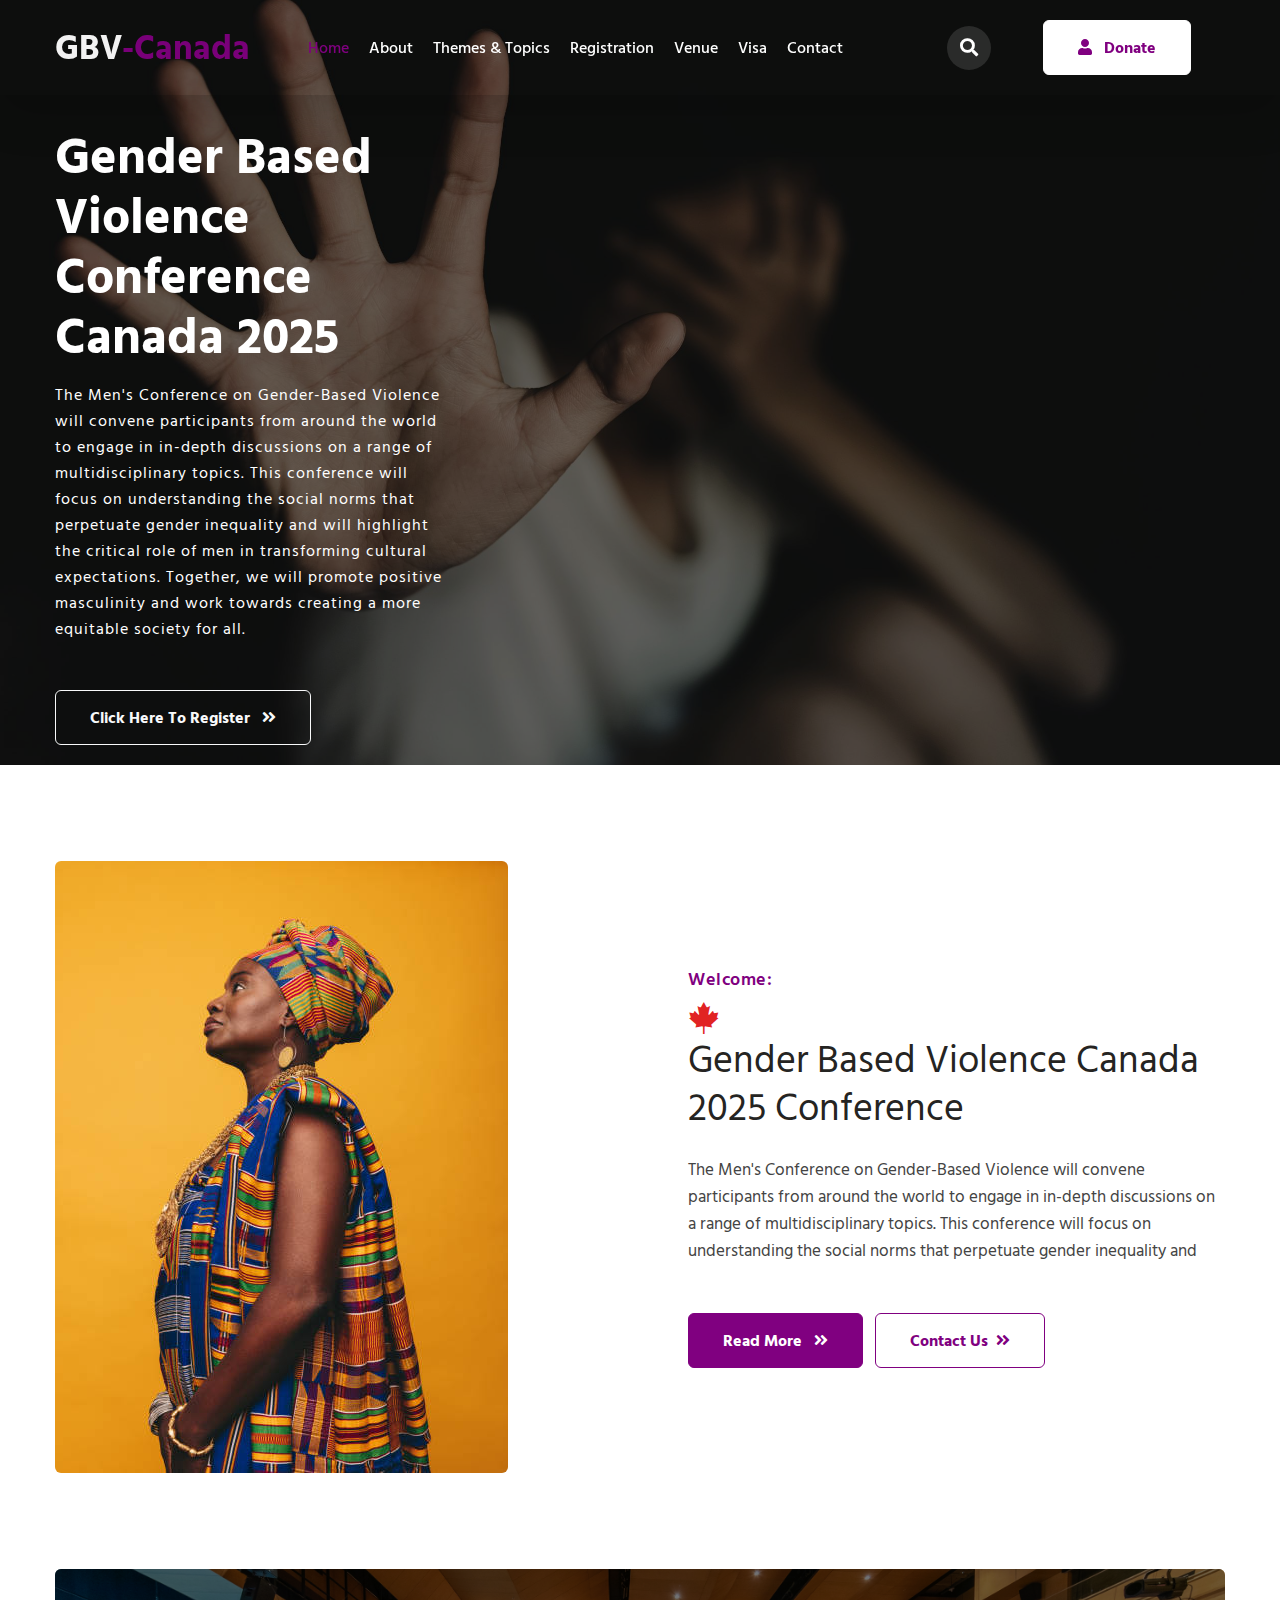
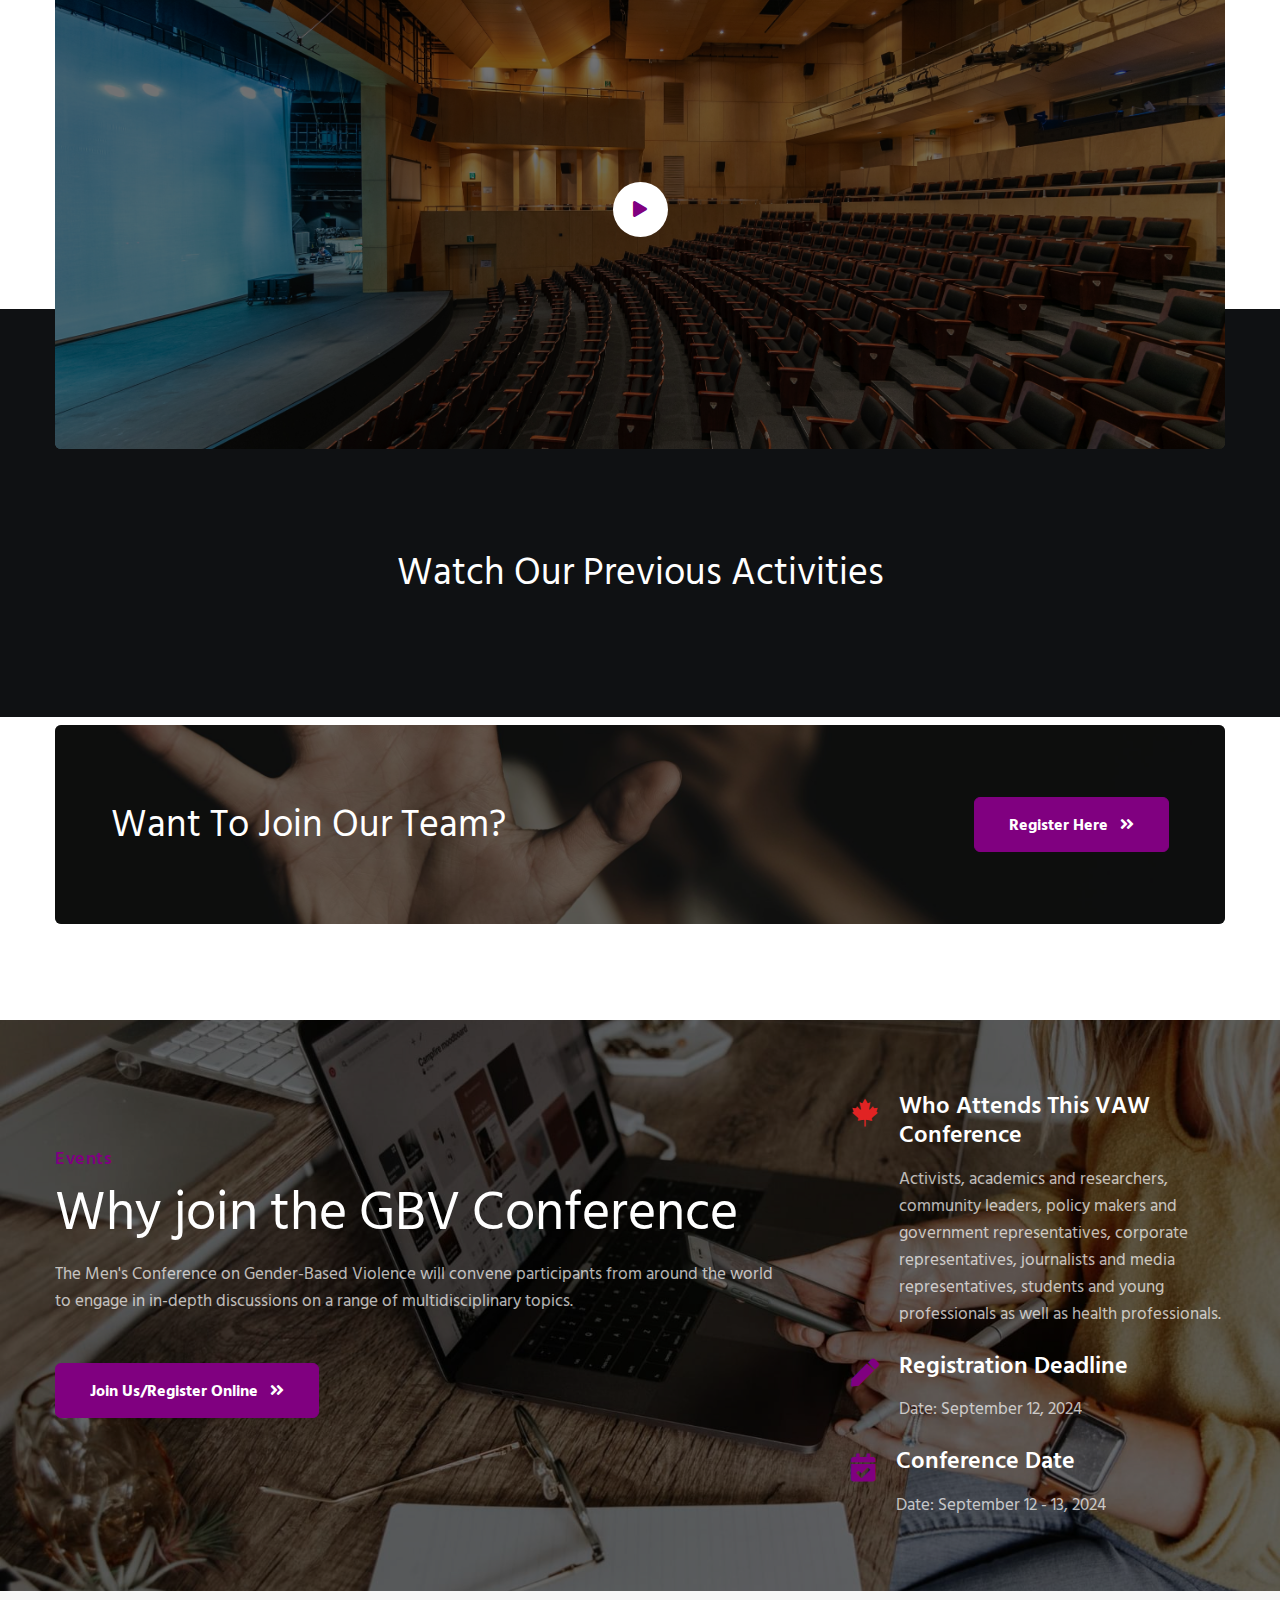
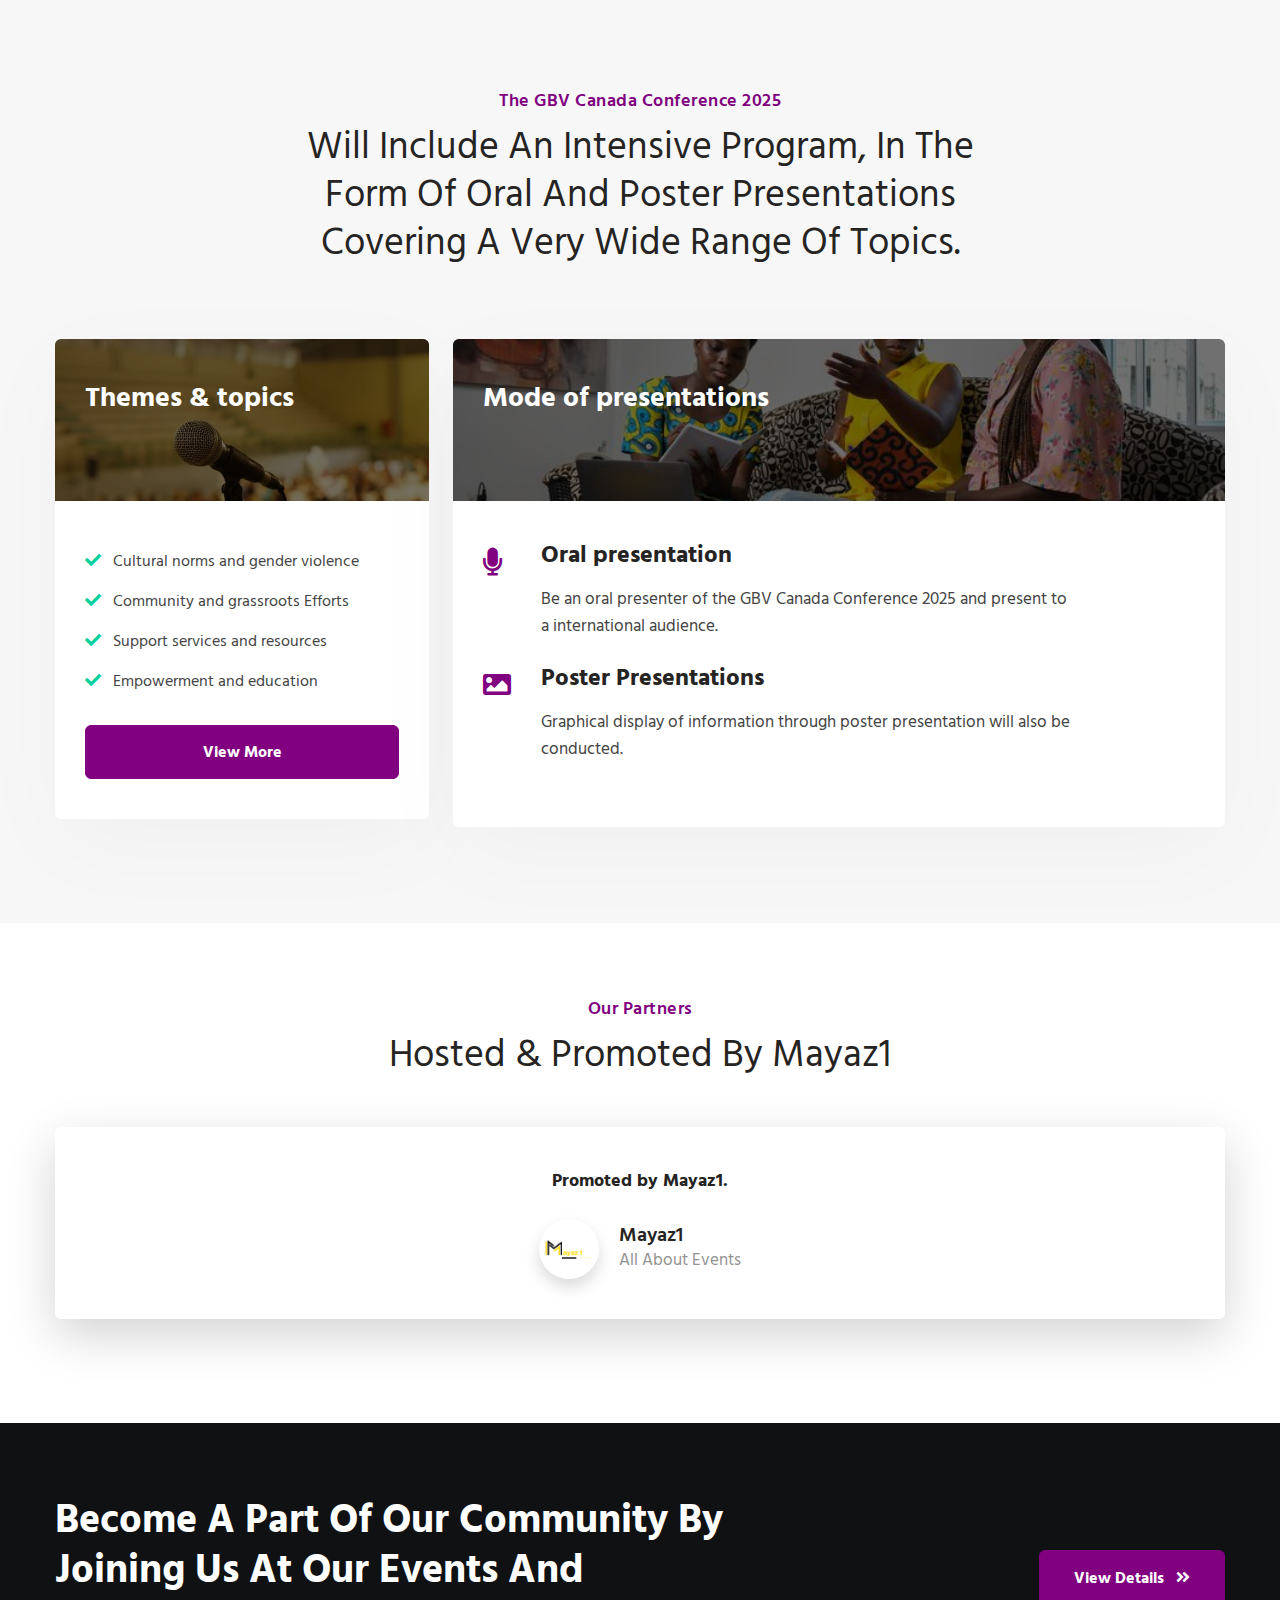
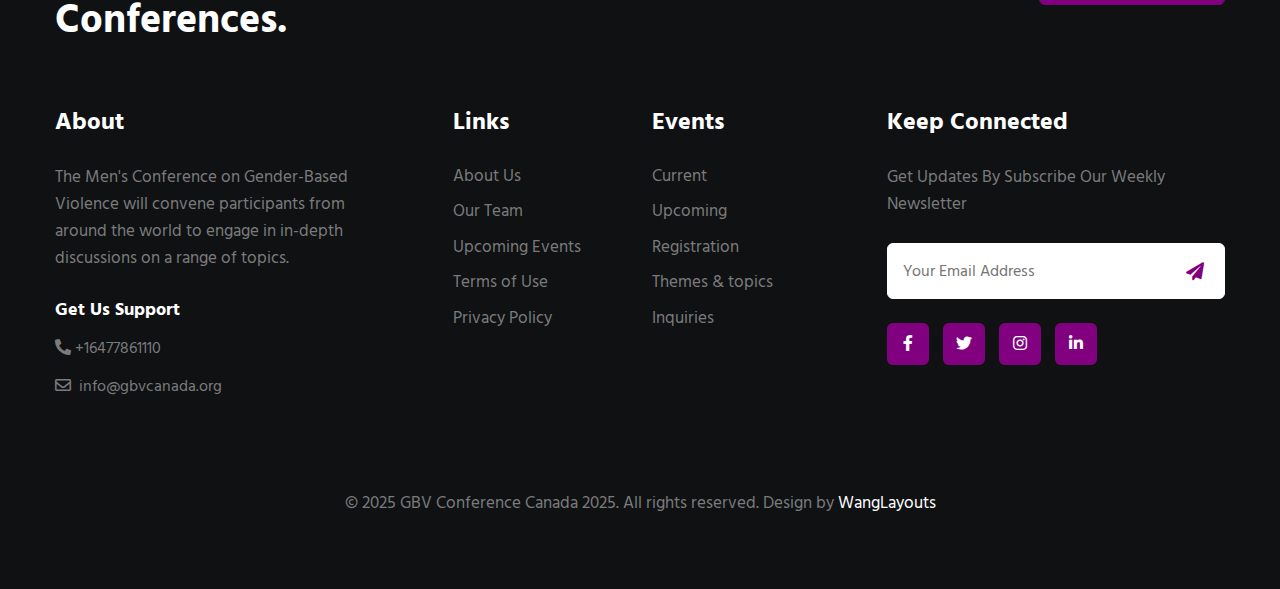
==== commit 06546495: "updated program details" ====
--- a/index.html
+++ b/index.html
@@ -402,8 +402,9 @@
                                                 <span class="fas fa-microphone "></span>
                                             </div>
                                             <div class="info ">
-                                                <h4><a href="#url ">Oral presentation</a></h4>
-                                                <p class="mt-3 ">Be an oral presenter of the VAW International Conferences 2023 and present to a international audience.
+                                                <h4>Oral presentation
+                                                </h4>
+                                                <p class="mt-3 ">Be an oral presenter of the GBV Canada Conference 2025 and present to a international audience.
                                                 </p>
                                             </div>
                                         </div>
@@ -414,7 +415,7 @@
                                                 <span class="fas fa-image "></span>
                                             </div>
                                             <div class="info ">
-                                                <h4><a href="#url ">Poster Presentations</a></h4>
+                                                <h4>Poster Presentations</h4>
                                                 <p class="mt-3 ">Graphical display of information through poster presentation will also be conducted.
                                                 </p>
                                             </div>
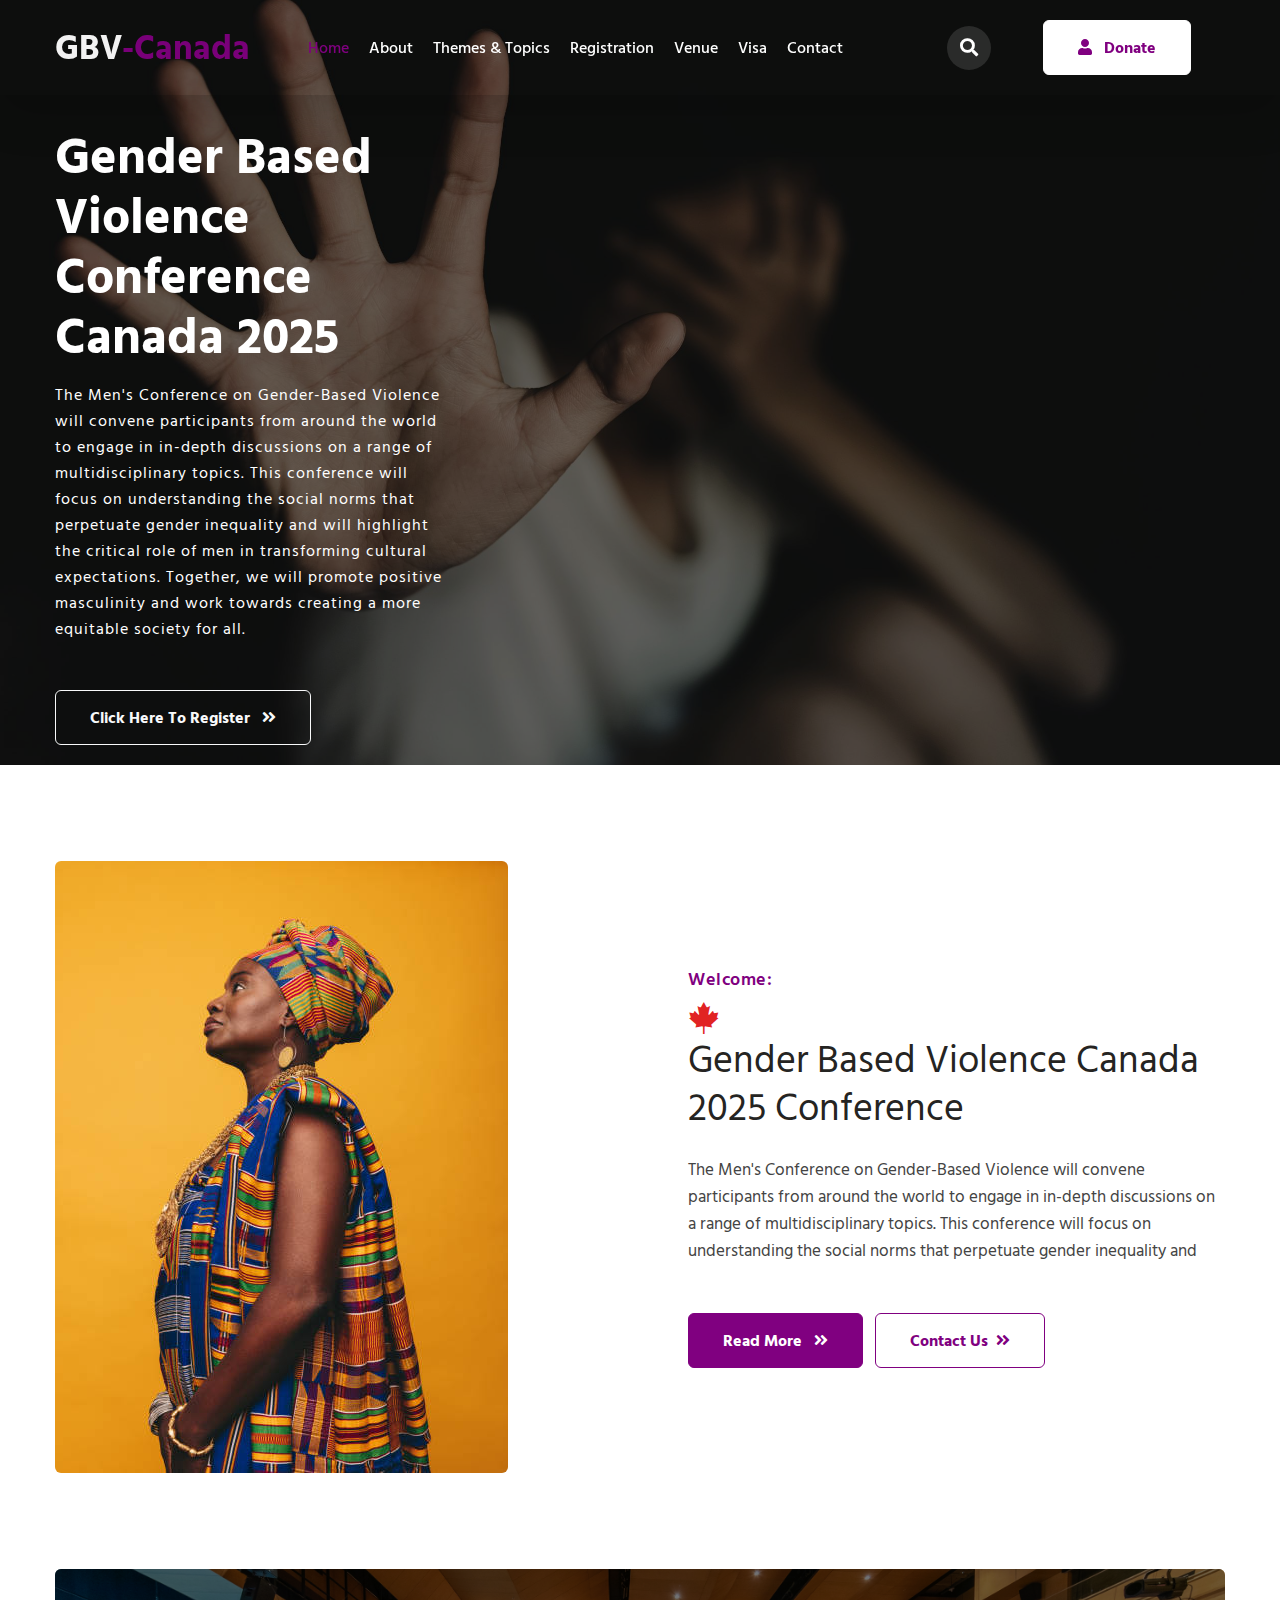
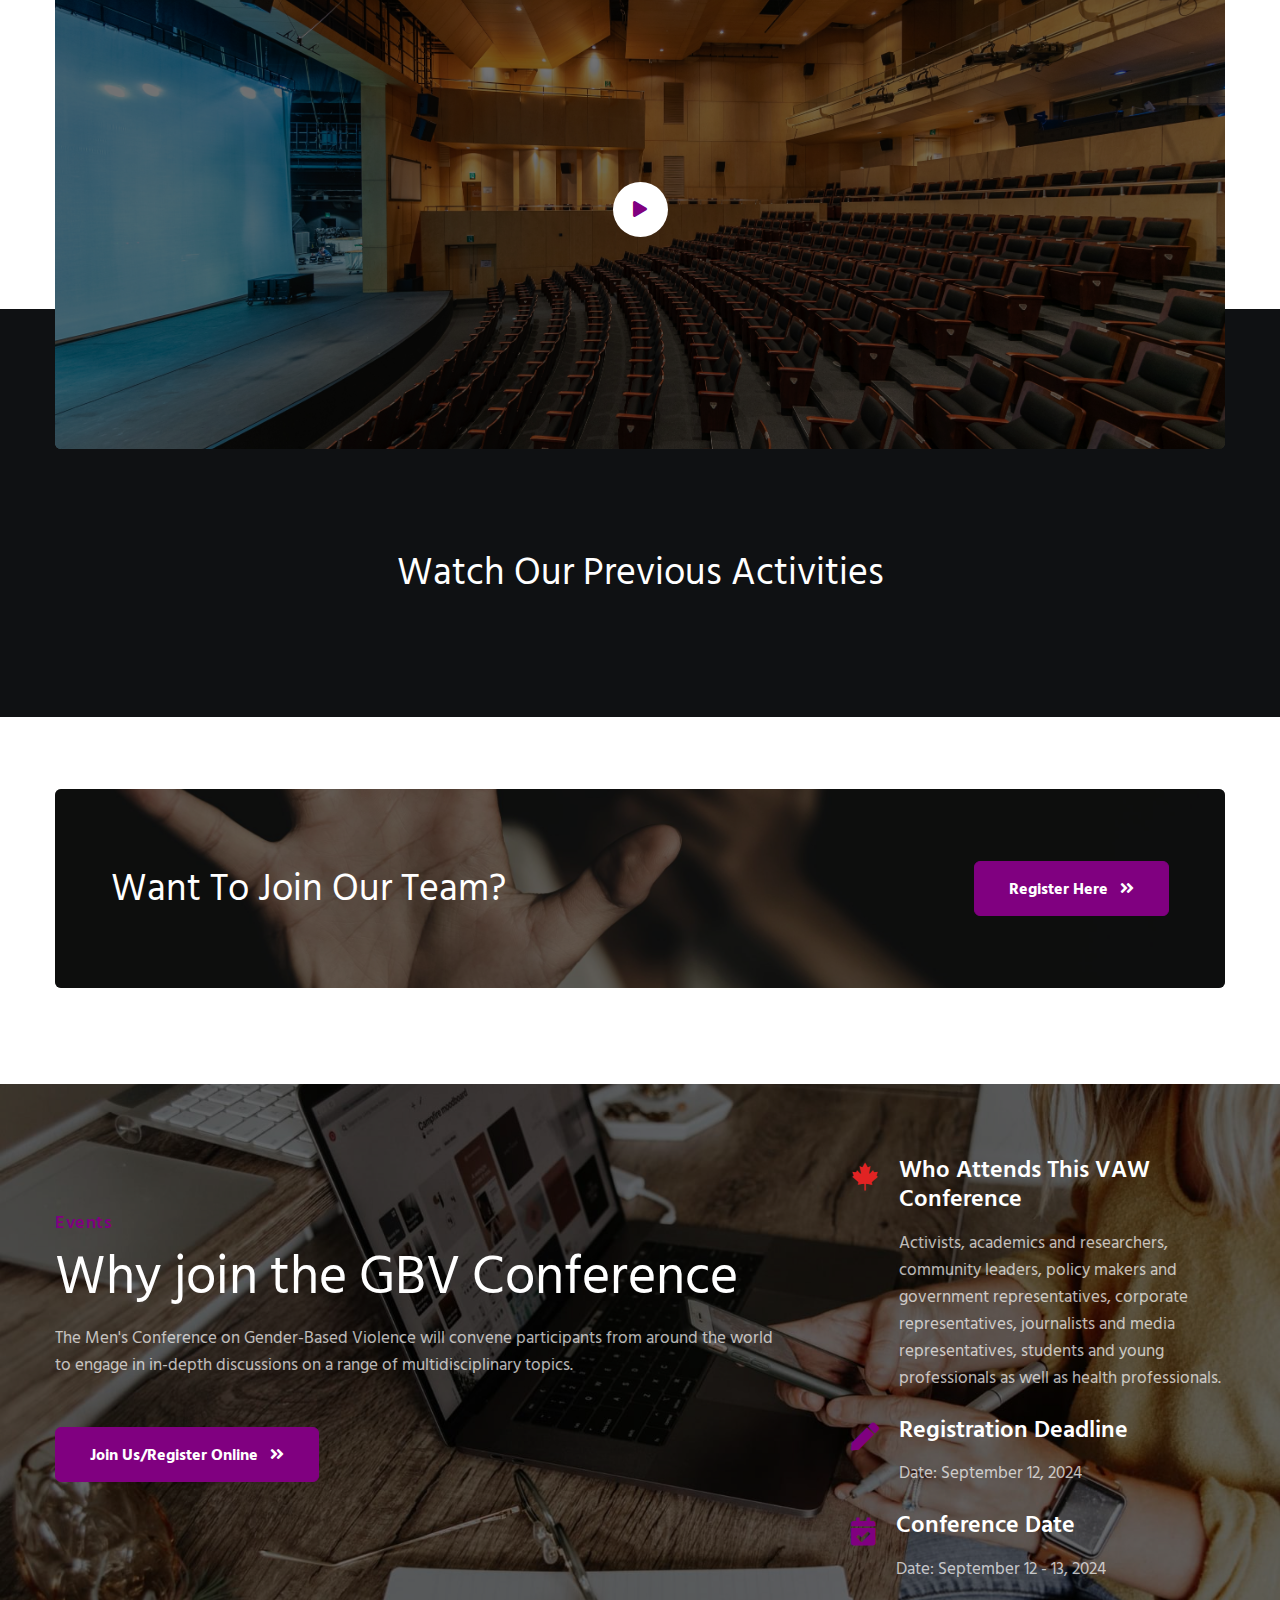
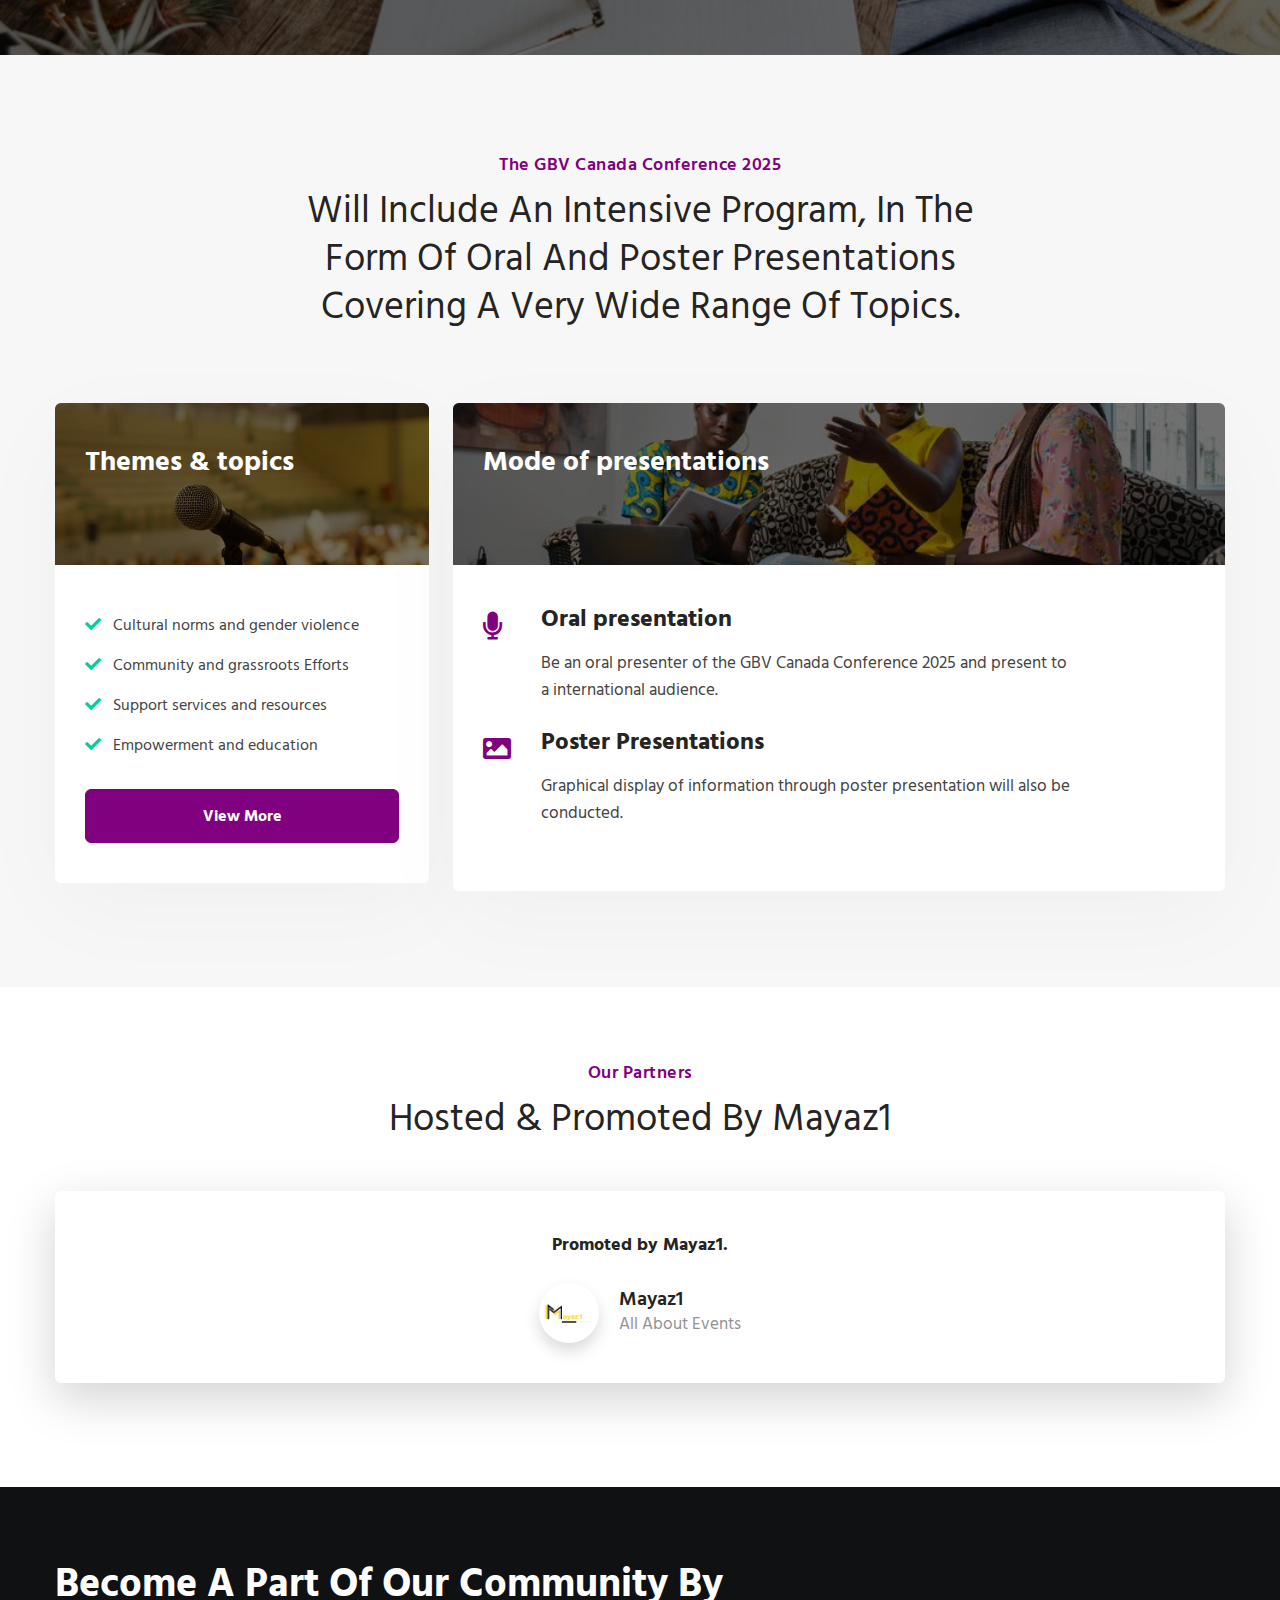
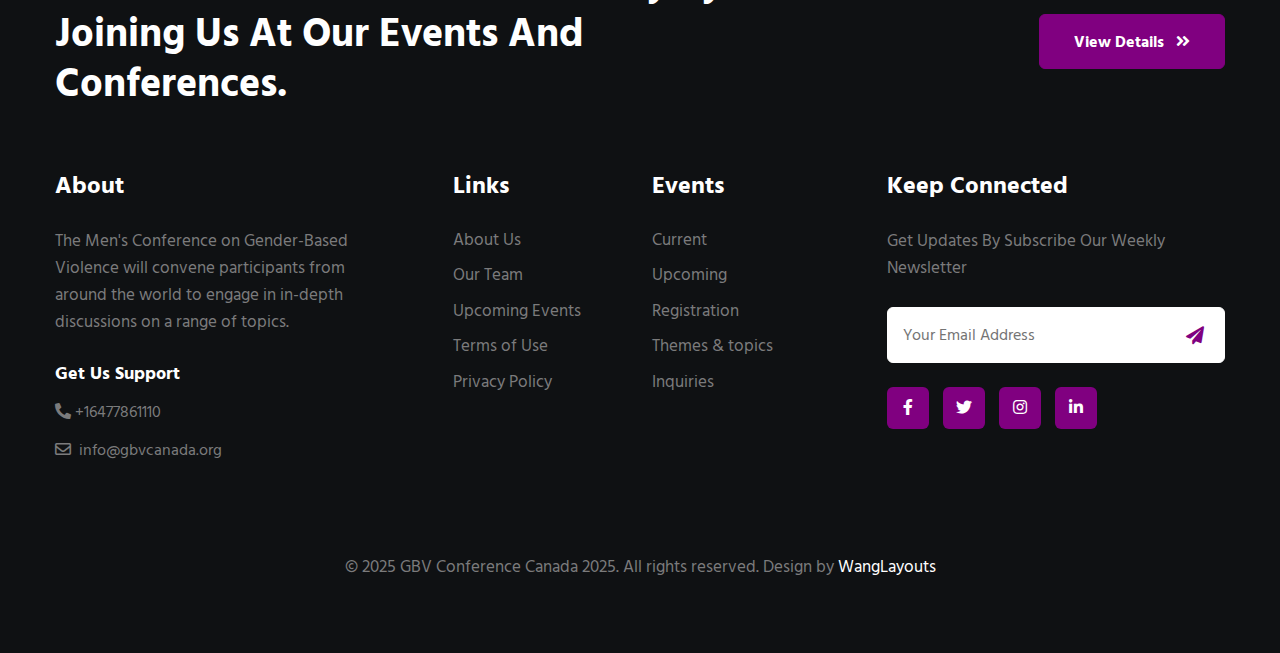
==== commit 525c0463: "fixed padding" ====
--- a/index.html
+++ b/index.html
@@ -265,9 +265,9 @@
     <!--//services-->
     <!--/w3l-project-->
     <section class="w3l-project-main pb-5">
-        <div class="container pb-md-5 py-2">
+        <div class="container pb-md-5 py-2 pt-5 mt-4">
             <div class="w3l-project p-md-5 p-4 px-4">
-                <div class="row py-lg-4 px-lg-2 align-items-center">
+                <div class="row py-lg-4 px-lg-2  align-items-center">
                     <div class="col-lg-8 w3l-project-right">
                         <div class="bottom-info">
                             <div class="header-section pr-lg-5">
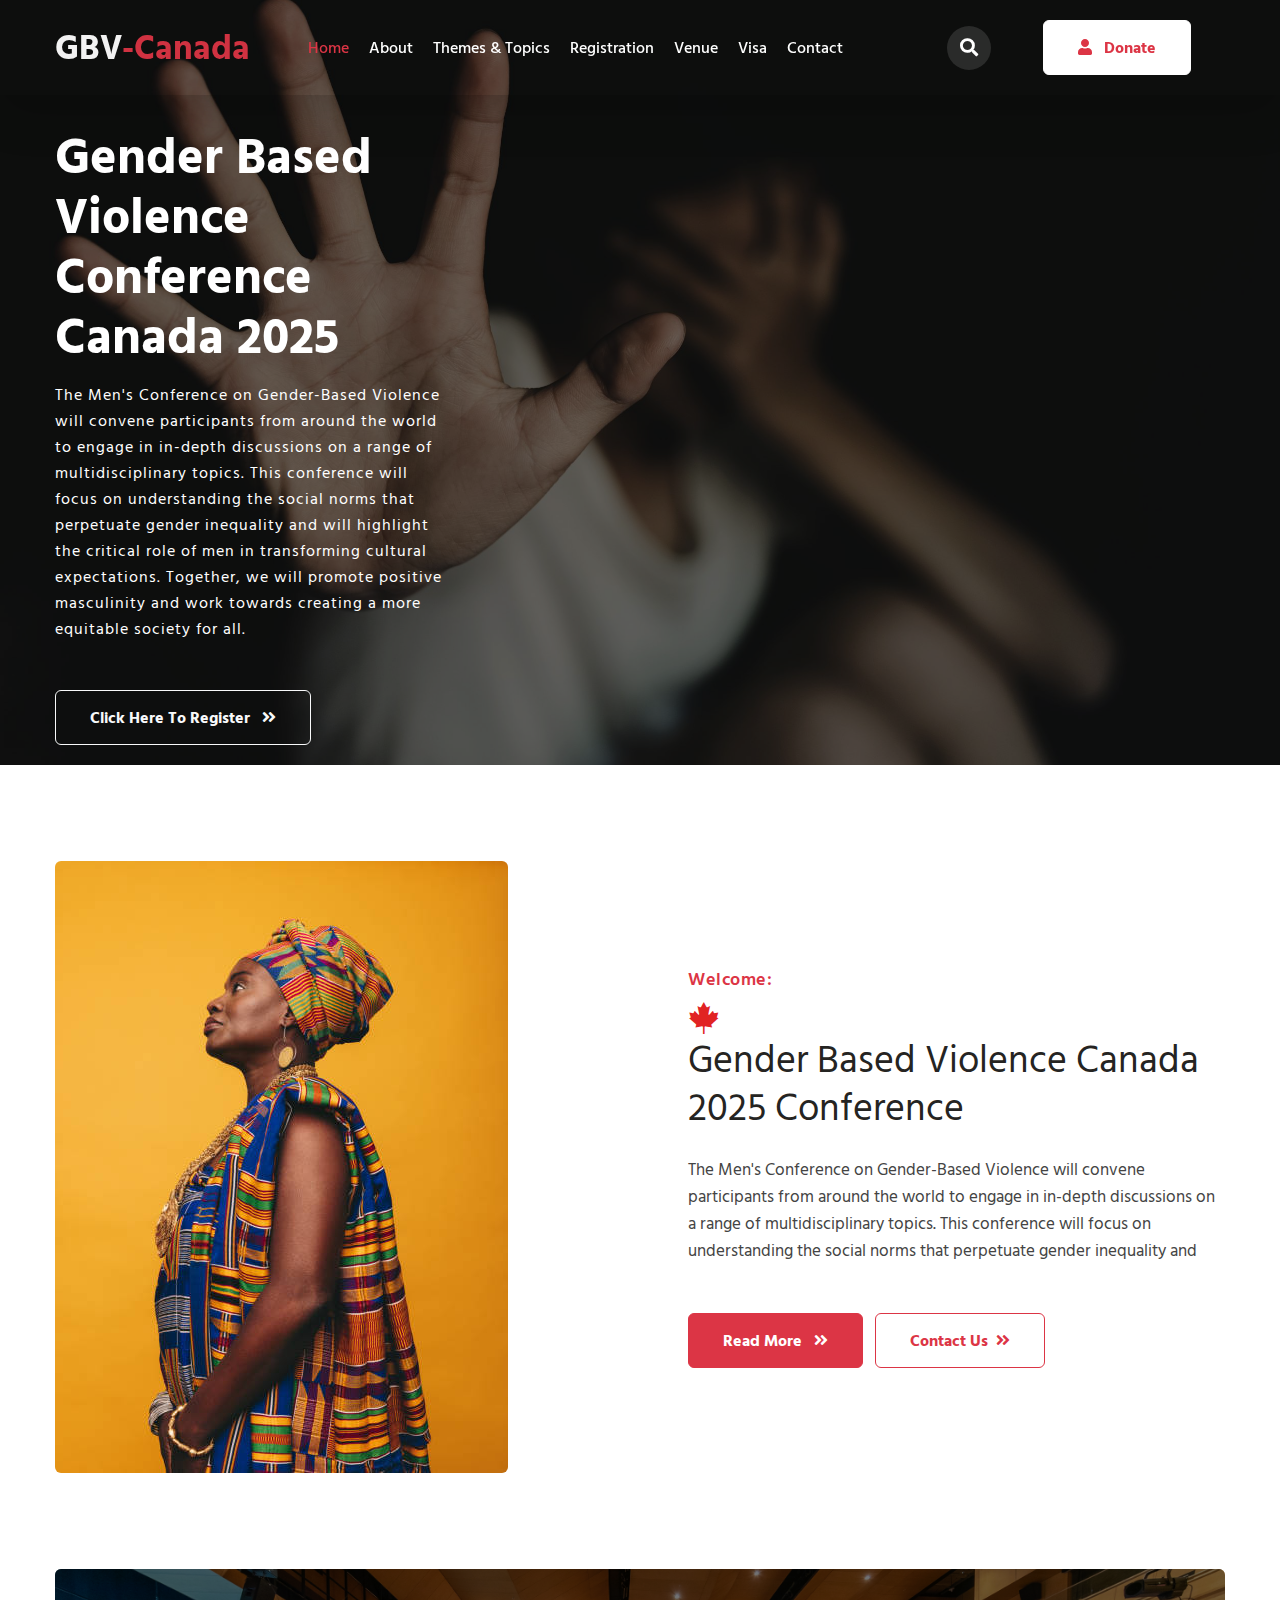
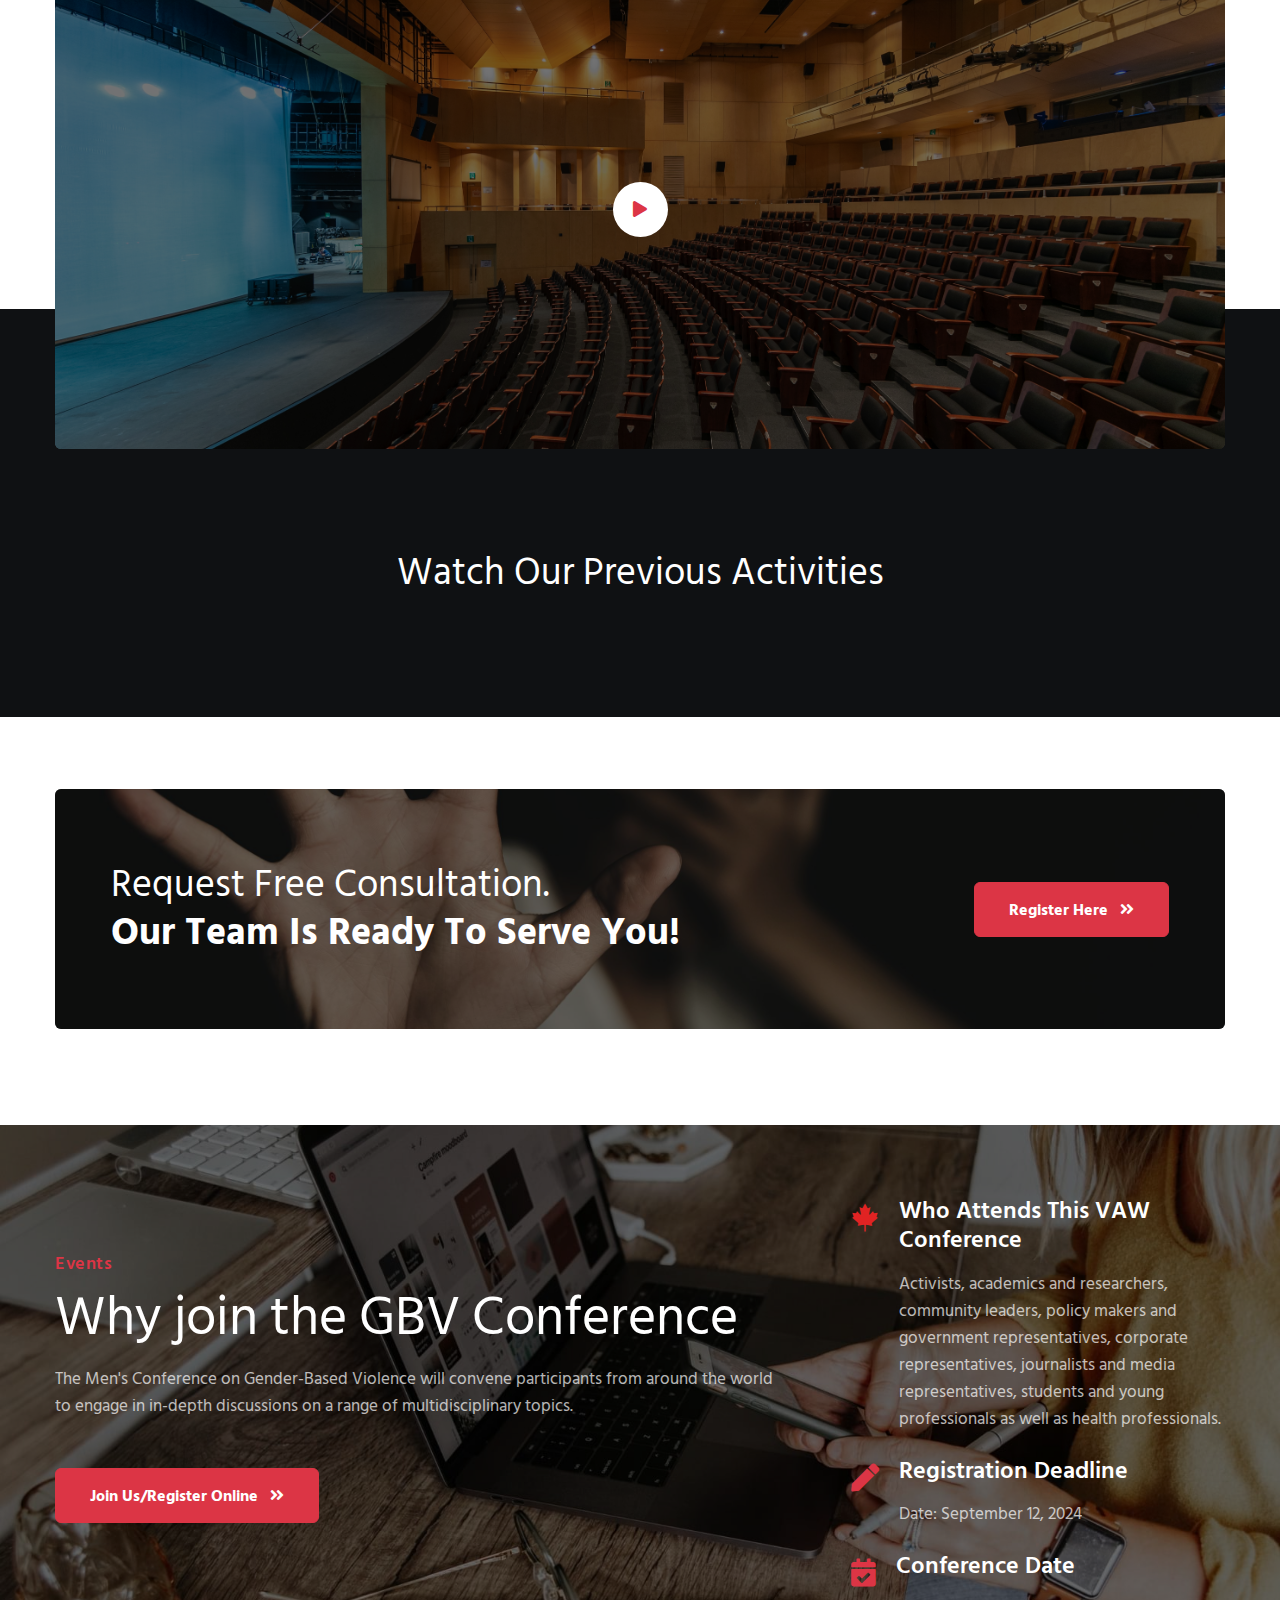
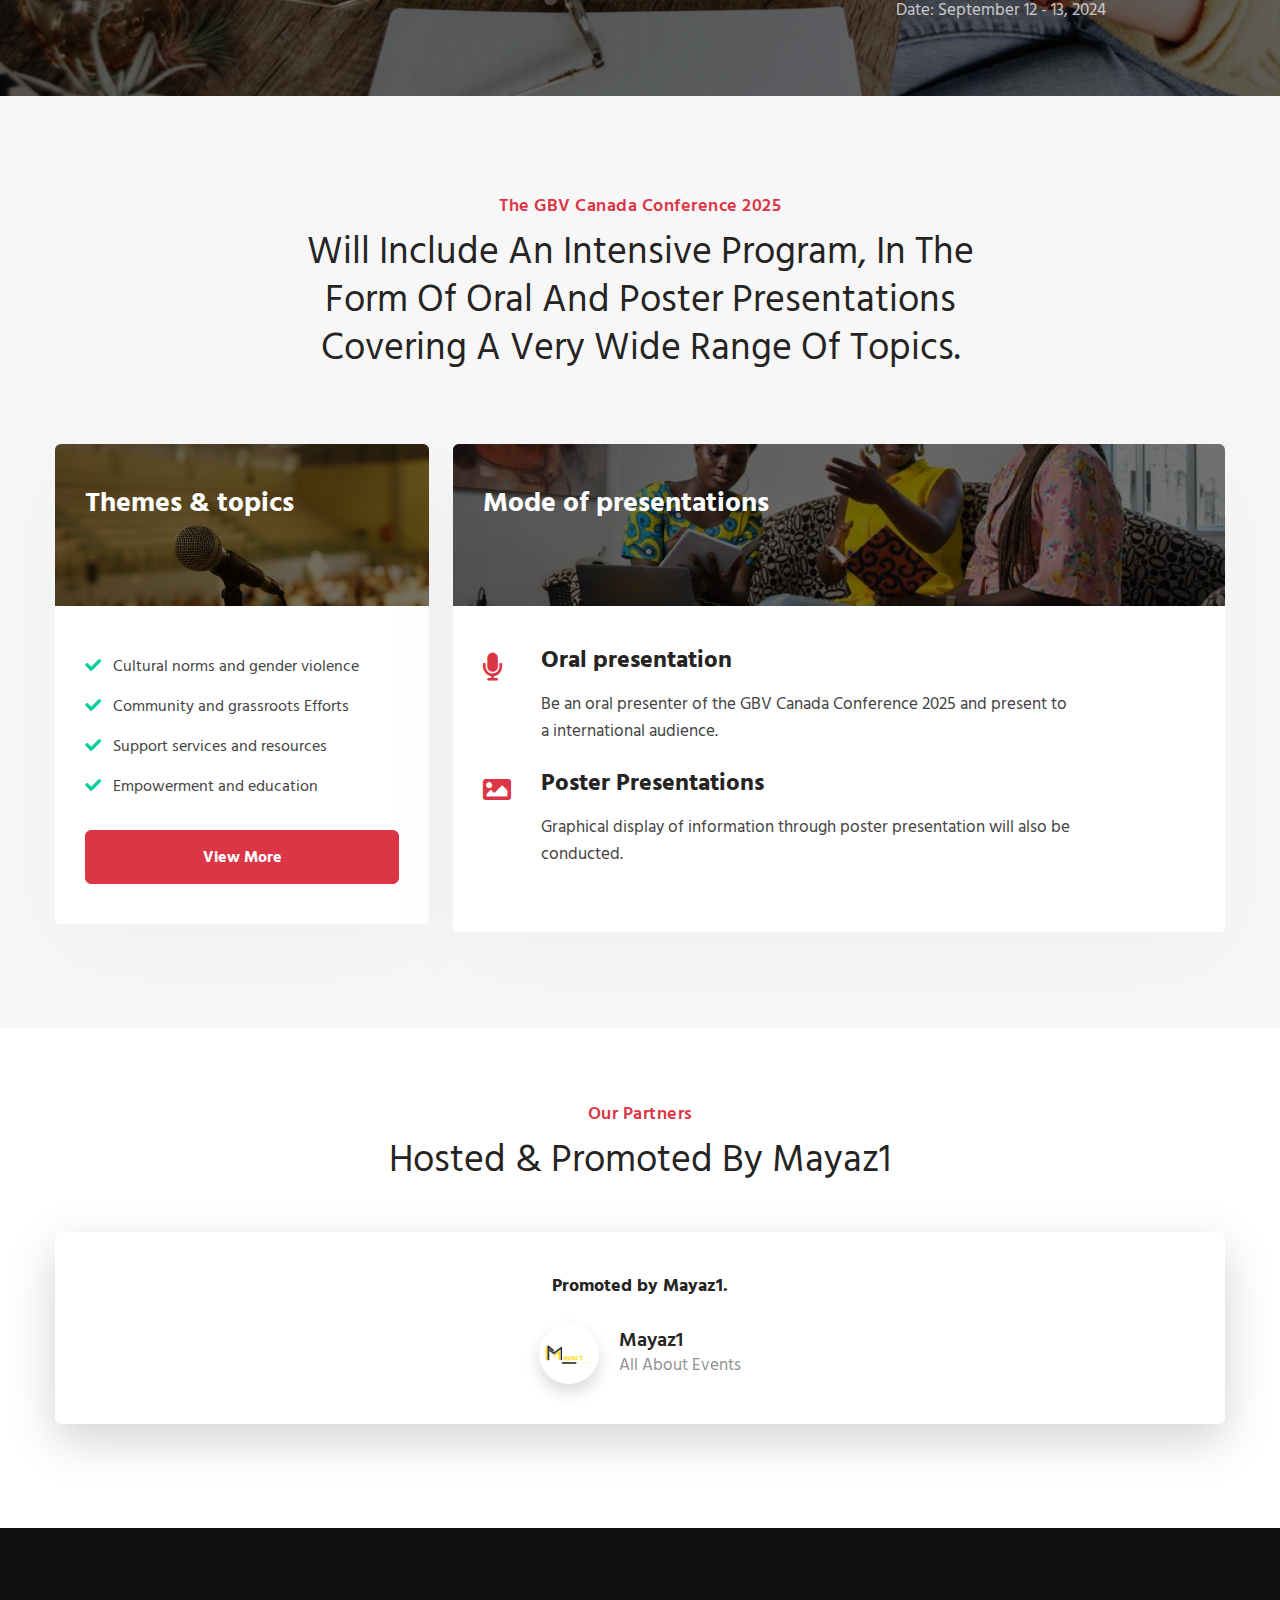
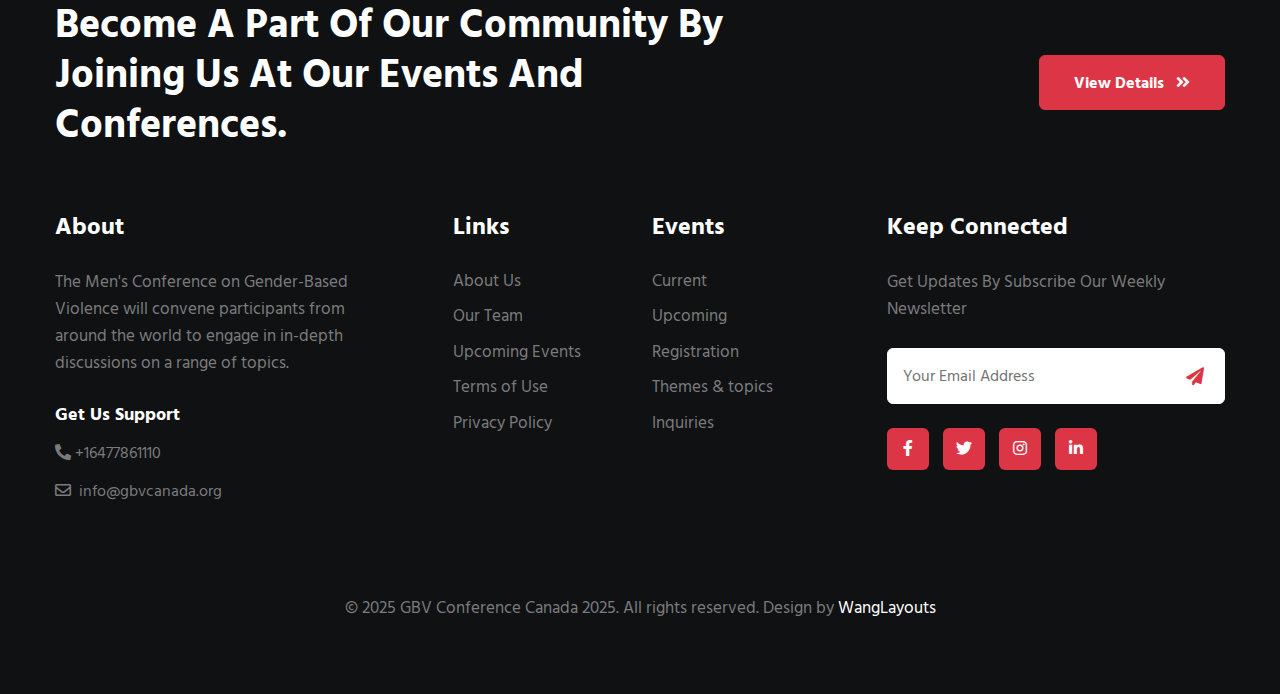
==== commit a87e5ec2: "updated consultation form" ====
--- a/index.html
+++ b/index.html
@@ -270,8 +270,8 @@
                 <div class="row py-lg-4 px-lg-2  align-items-center">
                     <div class="col-lg-8 w3l-project-right">
                         <div class="bottom-info">
-                            <div class="header-section pr-lg-5">
-                                <h3 class="title-w3l two">Want to join our team? <br><span class="span-bold"></span>
+                            <div class="header-section pr-lg-5 ">
+                                <h3 class="title-w3l two ">Request Free Consultation.<span class="span-bold "><br>Our Team is Ready to serve you!</span>
                                 </h3>
                             </div>
                         </div>
--- a/assets/css/style-starter.css
+++ b/assets/css/style-starter.css
@@ -15,12 +15,11 @@
 :root {
     --bs-blue: #0d6efd;
     --bs-gold: #FFD700;
-    --bs-purple: #800080;
     --bs-indigo: #6610f2;
     --bs-purple: #6f42c1 --bs-pink: #d63384;
     --bs-red: #dc3545;
     --bs-orange: #fd7e14;
-    --bs-yellow: #ffc107;
+    --bs-yellow: #000000;
     --bs-green: #198754;
     --bs-teal: #20c997;
     --bs-cyan: #0dcaf0;
@@ -31,7 +30,7 @@
     --bs-secondary: #6c757d;
     --bs-success: #198754;
     --bs-info: #0dcaf0;
-    --bs-warning: #ffc107;
+    --bs-warning: #000000;
     --bs-danger: #dc3545;
     --bs-light: #f8f9fa;
     --bs-dark: #212529;
@@ -2904,7 +2903,7 @@
 }
 
 .btn:hover {
-    color: #FFD700
+    color: #000000
 }
 
 .btn-check:focus+.btn,
@@ -2928,8 +2927,8 @@
 
 .btn-primary:hover {
     color: #fff;
-    background-color: #0764bd;
-    border-color: #0764bd;
+    background-color: #000000;
+    border-color: #000000;
 }
 
 .btn-check:focus+.btn-primary,
@@ -2974,8 +2973,8 @@
 
 .btn-secondary:hover {
     color: #fff;
-    background-color: #fb7216;
-    border-color: #fb7216;
+    background-color: #000000;
+    border-color: #dc3545;
 }
 
 .btn-secondary:focus,
@@ -3099,14 +3098,14 @@
 
 .btn-warning {
     color: #000;
-    background-color: #ffc107;
-    border-color: #ffc107
+    background-color: #000000;
+    border-color: #000000;
 }
 
 .btn-warning:hover {
     color: #000;
     background-color: #ffca2c;
-    border-color: #ffc720
+    border-color: #ffc720;
 }
 
 .btn-check:focus+.btn-warning,
@@ -3124,7 +3123,7 @@
 .show>.btn-warning.dropdown-toggle {
     color: #000;
     background-color: #ffcd39;
-    border-color: #ffc720
+    border-color: #ffc720;
 }
 
 .btn-check:active+.btn-warning:focus,
@@ -3138,13 +3137,13 @@
 .btn-warning.disabled,
 .btn-warning:disabled {
     color: #000;
-    background-color: #ffc107;
-    border-color: #ffc107
+    background-color: #000000;
+    border-color: #000000
 }
 
 .btn-danger {
     color: #fff;
-    background-color: #dc3545;
+    background-color: #53494a;
     border-color: #dc3545
 }
 
@@ -3438,14 +3437,14 @@
 }
 
 .btn-outline-warning {
-    color: #ffc107;
-    border-color: #ffc107
+    color: #000000;
+    border-color: #000000
 }
 
 .btn-outline-warning:hover {
     color: #000;
-    background-color: #ffc107;
-    border-color: #ffc107
+    background-color: #000000;
+    border-color: #000000
 }
 
 .btn-check:focus+.btn-outline-warning,
@@ -3459,8 +3458,8 @@
 .btn-outline-warning.dropdown-toggle.show,
 .btn-outline-warning:active {
     color: #000;
-    background-color: #ffc107;
-    border-color: #ffc107
+    background-color: #000000;
+    border-color: #000000
 }
 
 .btn-check:active+.btn-outline-warning:focus,
@@ -3473,7 +3472,7 @@
 
 .btn-outline-warning.disabled,
 .btn-outline-warning:disabled {
-    color: #ffc107;
+    color: #000000;
     background-color: transparent
 }
 
@@ -6636,7 +6635,7 @@
 }
 
 .link-warning {
-    color: #ffc107
+    color: #000000
 }
 
 .link-warning:focus,
@@ -7049,7 +7048,7 @@
 }
 
 .border-warning {
-    border-color: #ffc107 !important
+    border-color: #000000 !important
 }
 
 .border-danger {
@@ -7876,7 +7875,7 @@
 }
 
 .text-warning {
-    color: #ffc107 !important
+    color: #000000 !important
 }
 
 .text-danger {
@@ -7932,7 +7931,7 @@
 }
 
 .bg-warning {
-    background-color: #ffc107 !important
+    background-color: #000000 !important
 }
 
 .bg-danger {
@@ -16749,8 +16748,8 @@
 }
 
 :root {
-    --primary-color: #800080;
-    --secondary-color: #800080;
+    --primary-color: #dc3545;
+    --secondary-color: #dc3545;
     --font-color: #444;
     --bg-color: #fff;
     --heading-color: #252422;
@@ -16769,8 +16768,8 @@
 }
 
 [data-theme="dark"] {
-    --primary-color: #800080;
-    --secondary-color: #800080;
+    --primary-color: #dc3545;
+    --secondary-color: #dc3545;
     --font-color: #000000;
     --bg-color: #232220;
     --heading-color: #FFD700;
@@ -19683,4 +19682,4 @@
 /*--//Footer-9--*/
 
 
-/*# sourceMappingURL=style-freedom.css.map */+/*# sourceMappingURL=style-freedom.css.map *--- a/assets/css/style-starter.css
+++ b/assets/css/style-starter.css
@@ -15,12 +15,11 @@
 :root {
     --bs-blue: #0d6efd;
     --bs-gold: #FFD700;
-    --bs-purple: #800080;
     --bs-indigo: #6610f2;
     --bs-purple: #6f42c1 --bs-pink: #d63384;
     --bs-red: #dc3545;
     --bs-orange: #fd7e14;
-    --bs-yellow: #ffc107;
+    --bs-yellow: #000000;
     --bs-green: #198754;
     --bs-teal: #20c997;
     --bs-cyan: #0dcaf0;
@@ -31,7 +30,7 @@
     --bs-secondary: #6c757d;
     --bs-success: #198754;
     --bs-info: #0dcaf0;
-    --bs-warning: #ffc107;
+    --bs-warning: #000000;
     --bs-danger: #dc3545;
     --bs-light: #f8f9fa;
     --bs-dark: #212529;
@@ -2904,7 +2903,7 @@
 }
 
 .btn:hover {
-    color: #FFD700
+    color: #000000
 }
 
 .btn-check:focus+.btn,
@@ -2928,8 +2927,8 @@
 
 .btn-primary:hover {
     color: #fff;
-    background-color: #0764bd;
-    border-color: #0764bd;
+    background-color: #000000;
+    border-color: #000000;
 }
 
 .btn-check:focus+.btn-primary,
@@ -2974,8 +2973,8 @@
 
 .btn-secondary:hover {
     color: #fff;
-    background-color: #fb7216;
-    border-color: #fb7216;
+    background-color: #000000;
+    border-color: #dc3545;
 }
 
 .btn-secondary:focus,
@@ -3099,14 +3098,14 @@
 
 .btn-warning {
     color: #000;
-    background-color: #ffc107;
-    border-color: #ffc107
+    background-color: #000000;
+    border-color: #000000;
 }
 
 .btn-warning:hover {
     color: #000;
     background-color: #ffca2c;
-    border-color: #ffc720
+    border-color: #ffc720;
 }
 
 .btn-check:focus+.btn-warning,
@@ -3124,7 +3123,7 @@
 .show>.btn-warning.dropdown-toggle {
     color: #000;
     background-color: #ffcd39;
-    border-color: #ffc720
+    border-color: #ffc720;
 }
 
 .btn-check:active+.btn-warning:focus,
@@ -3138,13 +3137,13 @@
 .btn-warning.disabled,
 .btn-warning:disabled {
     color: #000;
-    background-color: #ffc107;
-    border-color: #ffc107
+    background-color: #000000;
+    border-color: #000000
 }
 
 .btn-danger {
     color: #fff;
-    background-color: #dc3545;
+    background-color: #53494a;
     border-color: #dc3545
 }
 
@@ -3438,14 +3437,14 @@
 }
 
 .btn-outline-warning {
-    color: #ffc107;
-    border-color: #ffc107
+    color: #000000;
+    border-color: #000000
 }
 
 .btn-outline-warning:hover {
     color: #000;
-    background-color: #ffc107;
-    border-color: #ffc107
+    background-color: #000000;
+    border-color: #000000
 }
 
 .btn-check:focus+.btn-outline-warning,
@@ -3459,8 +3458,8 @@
 .btn-outline-warning.dropdown-toggle.show,
 .btn-outline-warning:active {
     color: #000;
-    background-color: #ffc107;
-    border-color: #ffc107
+    background-color: #000000;
+    border-color: #000000
 }
 
 .btn-check:active+.btn-outline-warning:focus,
@@ -3473,7 +3472,7 @@
 
 .btn-outline-warning.disabled,
 .btn-outline-warning:disabled {
-    color: #ffc107;
+    color: #000000;
     background-color: transparent
 }
 
@@ -6636,7 +6635,7 @@
 }
 
 .link-warning {
-    color: #ffc107
+    color: #000000
 }
 
 .link-warning:focus,
@@ -7049,7 +7048,7 @@
 }
 
 .border-warning {
-    border-color: #ffc107 !important
+    border-color: #000000 !important
 }
 
 .border-danger {
@@ -7876,7 +7875,7 @@
 }
 
 .text-warning {
-    color: #ffc107 !important
+    color: #000000 !important
 }
 
 .text-danger {
@@ -7932,7 +7931,7 @@
 }
 
 .bg-warning {
-    background-color: #ffc107 !important
+    background-color: #000000 !important
 }
 
 .bg-danger {
@@ -16749,8 +16748,8 @@
 }
 
 :root {
-    --primary-color: #800080;
-    --secondary-color: #800080;
+    --primary-color: #dc3545;
+    --secondary-color: #dc3545;
     --font-color: #444;
     --bg-color: #fff;
     --heading-color: #252422;
@@ -16769,8 +16768,8 @@
 }
 
 [data-theme="dark"] {
-    --primary-color: #800080;
-    --secondary-color: #800080;
+    --primary-color: #dc3545;
+    --secondary-color: #dc3545;
     --font-color: #000000;
     --bg-color: #232220;
     --heading-color: #FFD700;
@@ -19683,4 +19682,4 @@
 /*--//Footer-9--*/
 
 
-/*# sourceMappingURL=style-freedom.css.map */+/*# sourceMappingURL=style-freedom.css.map *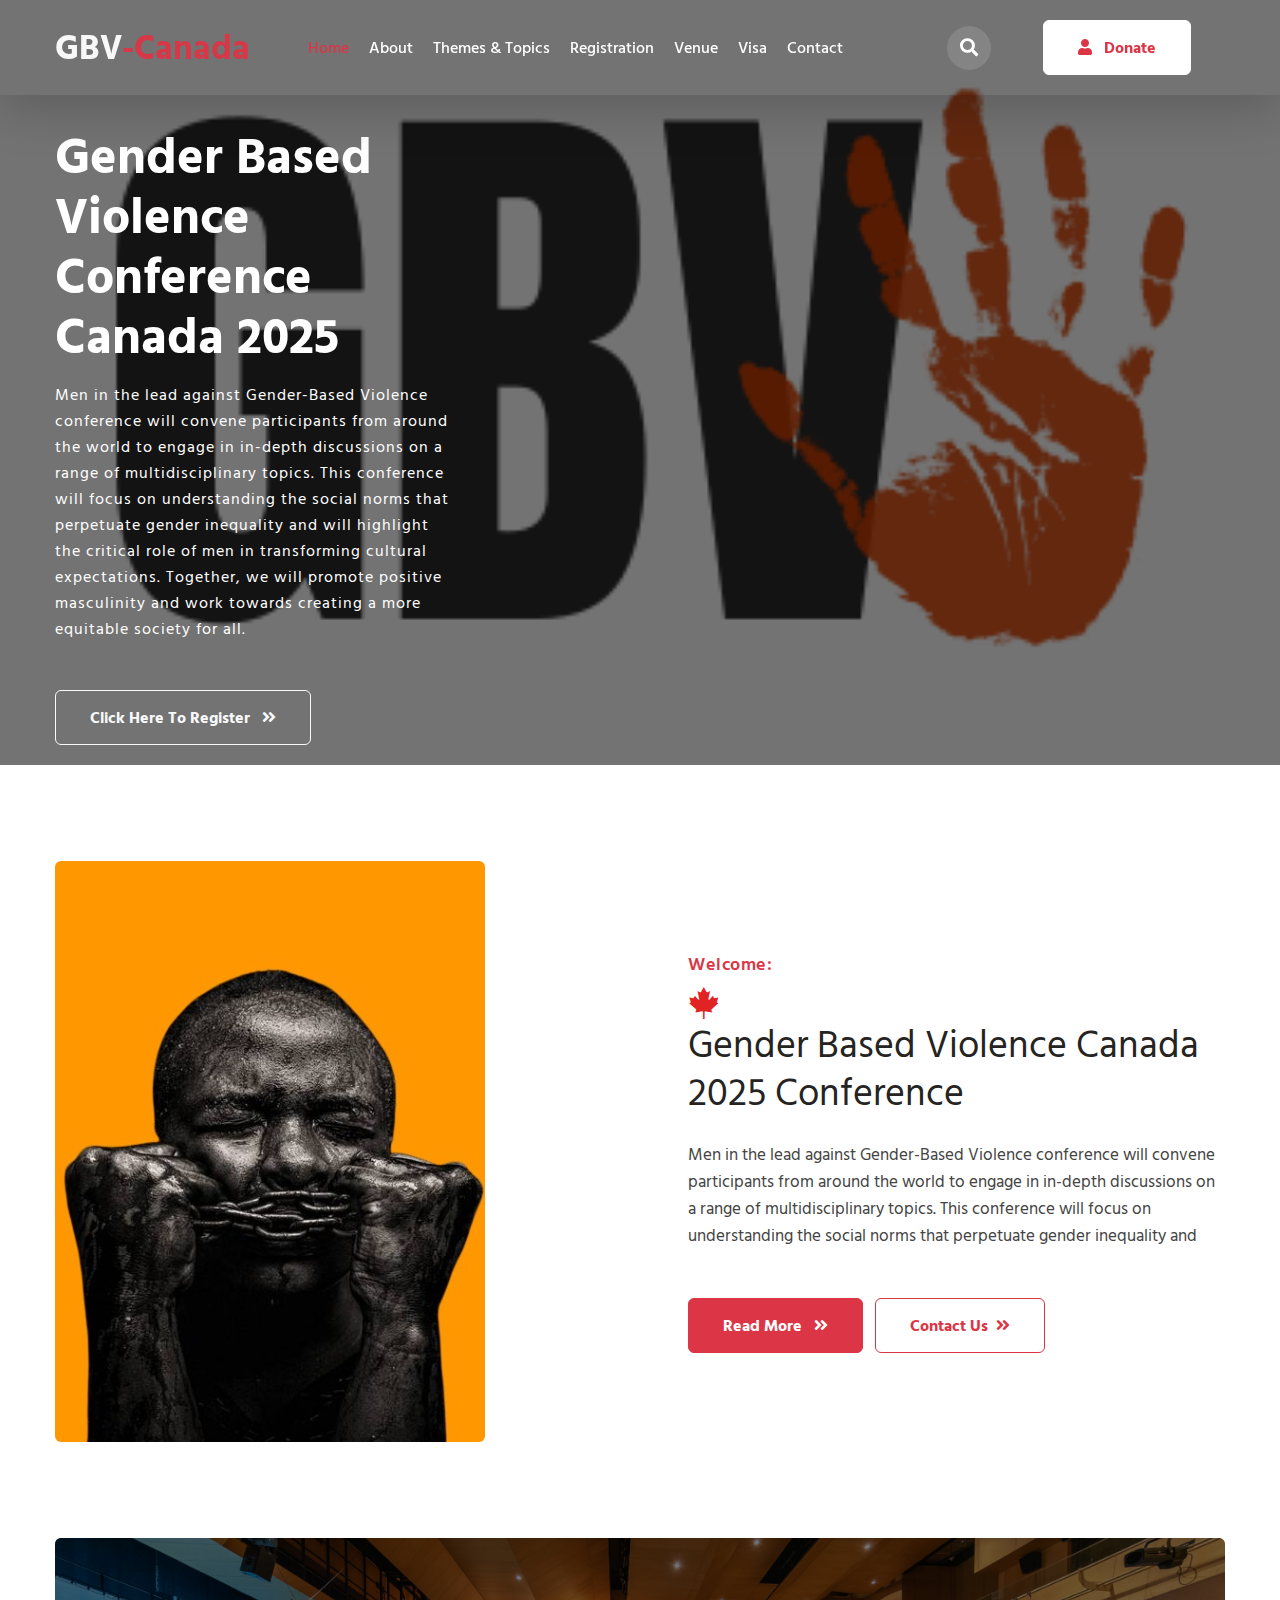
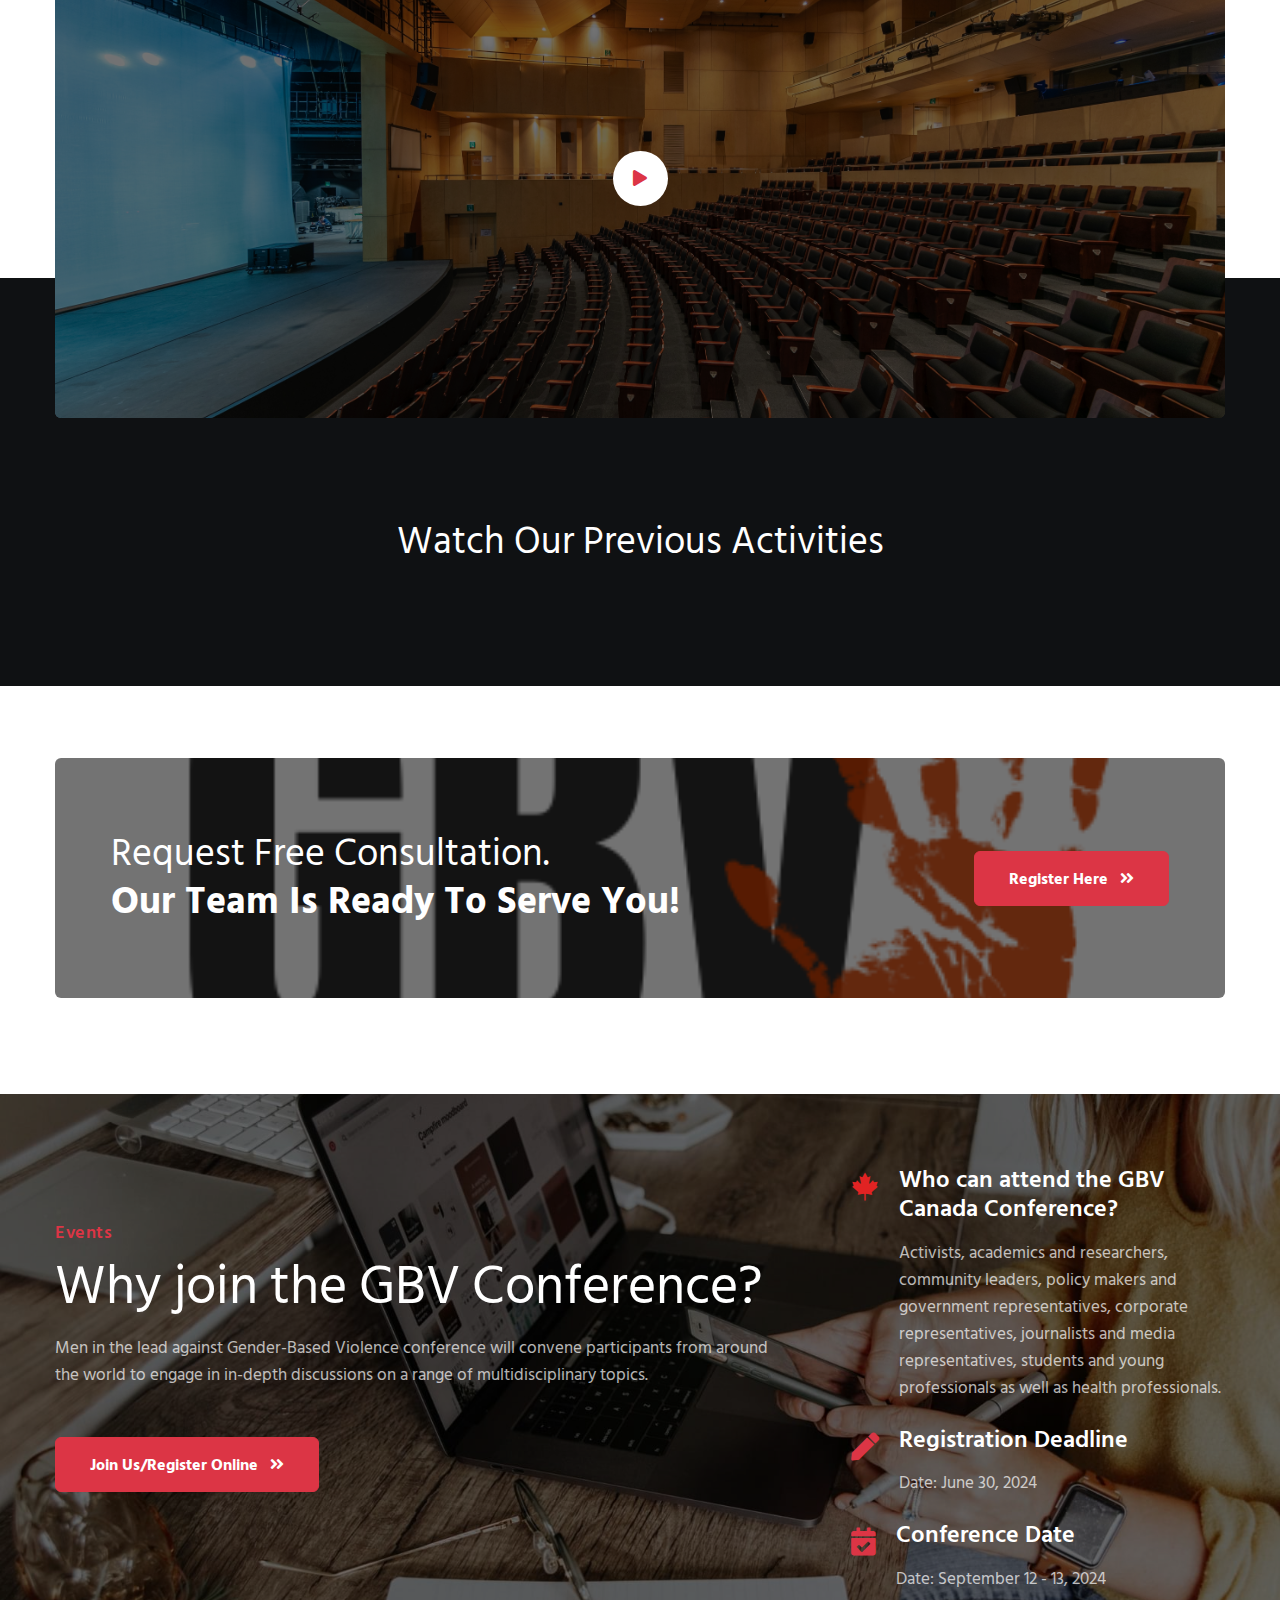
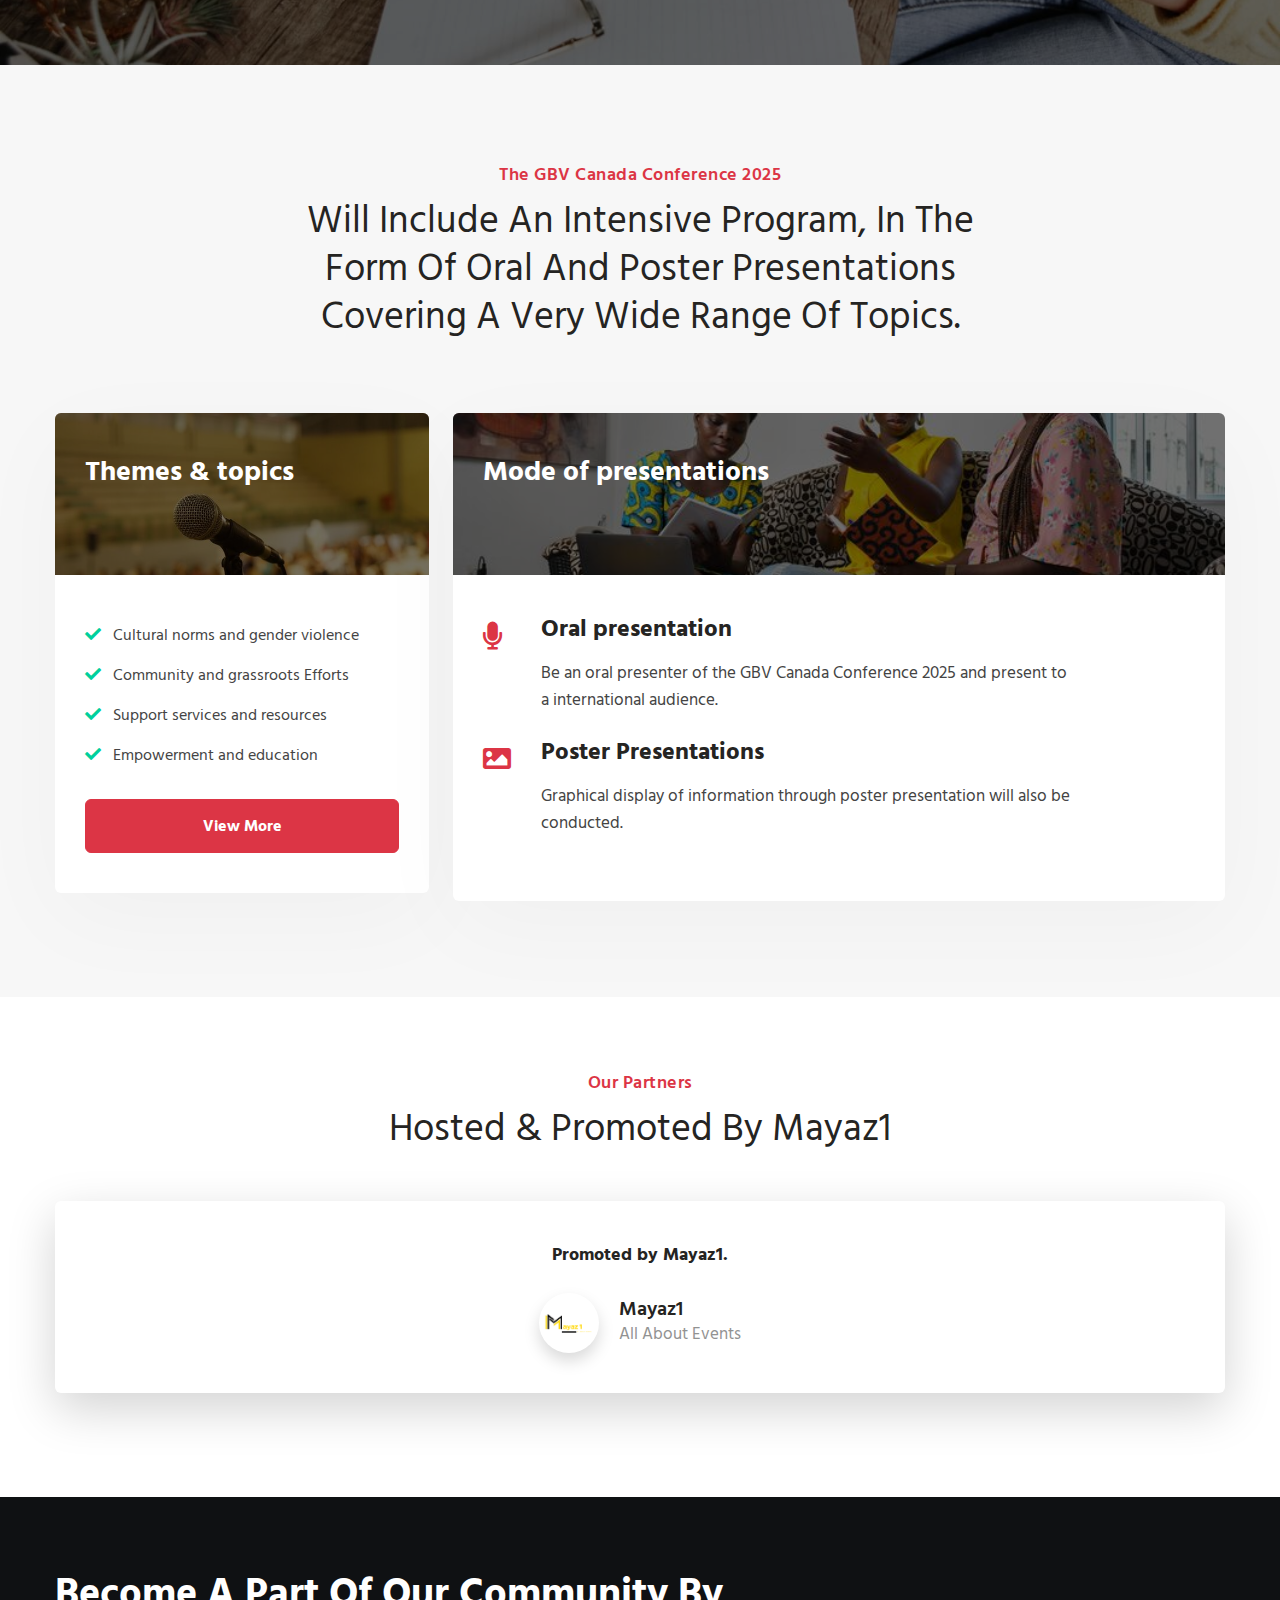
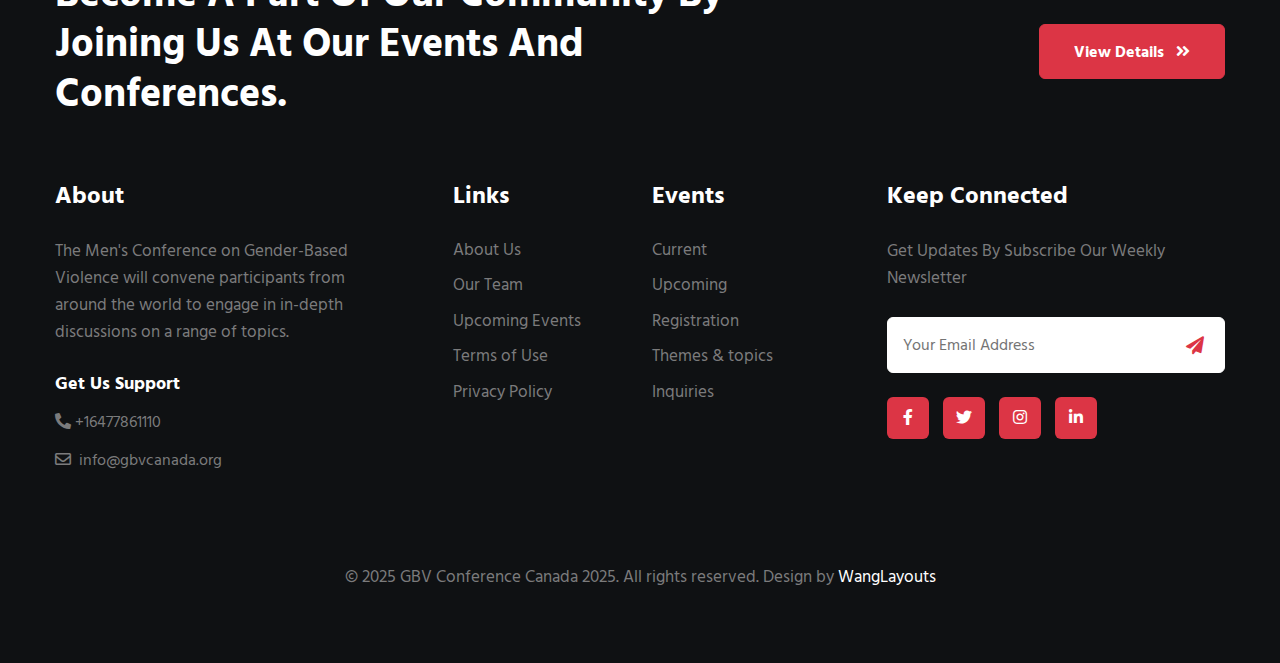
==== commit fc6b4d13: "updated conference title" ====
--- a/index.html
+++ b/index.html
@@ -99,9 +99,9 @@
                         <div class="banner-info ">
                             <h3 class="pt-5"><span> Gender Based Violence Conference Canada 2025</span></h3>
                             <div class="banner-info-top text-justify">
-                                <p>The Men's Conference on Gender-Based Violence will convene participants from around the world to engage in in-depth discussions on a range of multidisciplinary topics. This conference will focus on understanding the social
-                                    norms that perpetuate gender inequality and will highlight the critical role of men in transforming cultural expectations. Together, we will promote positive masculinity and work towards creating a more equitable society
-                                    for all.</p>
+                                <p>Men in the lead against Gender-Based Violence conference will convene participants from around the world to engage in in-depth discussions on a range of multidisciplinary topics. This conference will focus on understanding
+                                    the social norms that perpetuate gender inequality and will highlight the critical role of men in transforming cultural expectations. Together, we will promote positive masculinity and work towards creating a more equitable
+                                    society for all.</p>
                                 <a href="" class="btn btn-style btn-outline-light mt-sm-5 mt-4">Click Here to Register <span class="fas fa-angle-double-right ms-2"></span> </a>
                             </div>
                         </div>
@@ -175,8 +175,8 @@
                                 <span class="span-bold"></span>
                             </h3>
                         </div>
-                        <p class="mt-md-4 mt-3">The Men's Conference on Gender-Based Violence will convene participants from around the world to engage in in-depth discussions on a range of multidisciplinary topics. This conference will focus on understanding the social norms
-                            that perpetuate gender inequality and</p>
+                        <p class="mt-md-4 mt-3">Men in the lead against Gender-Based Violence conference will convene participants from around the world to engage in in-depth discussions on a range of multidisciplinary topics. This conference will focus on understanding the
+                            social norms that perpetuate gender inequality and</p>
                         <div class="w3l-two-buttons">
                             <a href="about.html" class="btn btn-style btn-primary mt-lg-5 mt-4">Read More <span class="fas fa-angle-double-right ms-2"></span></a>
                             <a href="contact.html" class="btn btn-outline-primary btn-style mt-lg-5 mt-4 ms-2"> Contact Us<span class="fas fa-angle-double-right ms-2"></span></a>
@@ -196,7 +196,7 @@
             <div class="w3l-index5 py-5" id="video">
                 <div class="history-info align-self text-center py-5 my-lg-5">
                     <div class="position-relative py-5 my-lg-5">
-                        <a href="assets/images/events/VAW International Conference Vid.mp4" class="popup-with-zoom-anim play-view text-center position-absolute">
+                        <a href="" class="popup-with-zoom-anim play-view text-center position-absolute">
                             <span class="video-play-icon">
                                 <span class="fa fa-play"></span>
                             </span>
@@ -292,8 +292,8 @@
                 <div class="col-lg-8 pe-lg-5 mb-lg-0 mb-5">
                     <div class="w3l-header-sec text-left mb-md-5 mb-4">
                         <h6 class="title-subhny mb-2"><span>Events</span></h6>
-                        <h5 class="">Why join the GBV Conference<span class="span-bold"></span></h5>
-                        <p class="mt-3 pr-lg-5">The Men's Conference on Gender-Based Violence will convene participants from around the world to engage in in-depth discussions on a range of multidisciplinary topics.
+                        <h5 class="">Why join the GBV Conference?<span class="span-bold"></span></h5>
+                        <p class="mt-3 pr-lg-5">Men in the lead against Gender-Based Violence conference will convene participants from around the world to engage in in-depth discussions on a range of multidisciplinary topics.
                         </p>
                         <a href="registration.html" class="btn btn-primary btn-style mt-lg-5 mt-4"> Join Us/Register Online <span class="fas fa-angle-double-right ms-2"></span></a>
                     </div>
@@ -305,7 +305,7 @@
                                 <span class="fab fa-canadian-maple-leaf fa-spin" style="color: #e12323;"></span>
                             </div>
                             <div class="info ">
-                                <h4><a href="#url ">Who Attends This VAW Conference</a></h4>
+                                <h4><a href="#url ">Who can attend the GBV Canada Conference?</a></h4>
                                 <p class="mt-3 ">Activists, academics and researchers, community leaders, policy makers and government representatives, corporate representatives, journalists and media representatives, students and young professionals as well as health
                                     professionals.
                                 </p>
@@ -319,7 +319,7 @@
                             </div>
                             <div class="info ">
                                 <h4><a href="#url ">Registration Deadline</a></h4>
-                                <p class="mt-3 ">Date: September 12, 2024
+                                <p class="mt-3 ">Date: June 30, 2024
                                 </p>
                             </div>
                         </div>
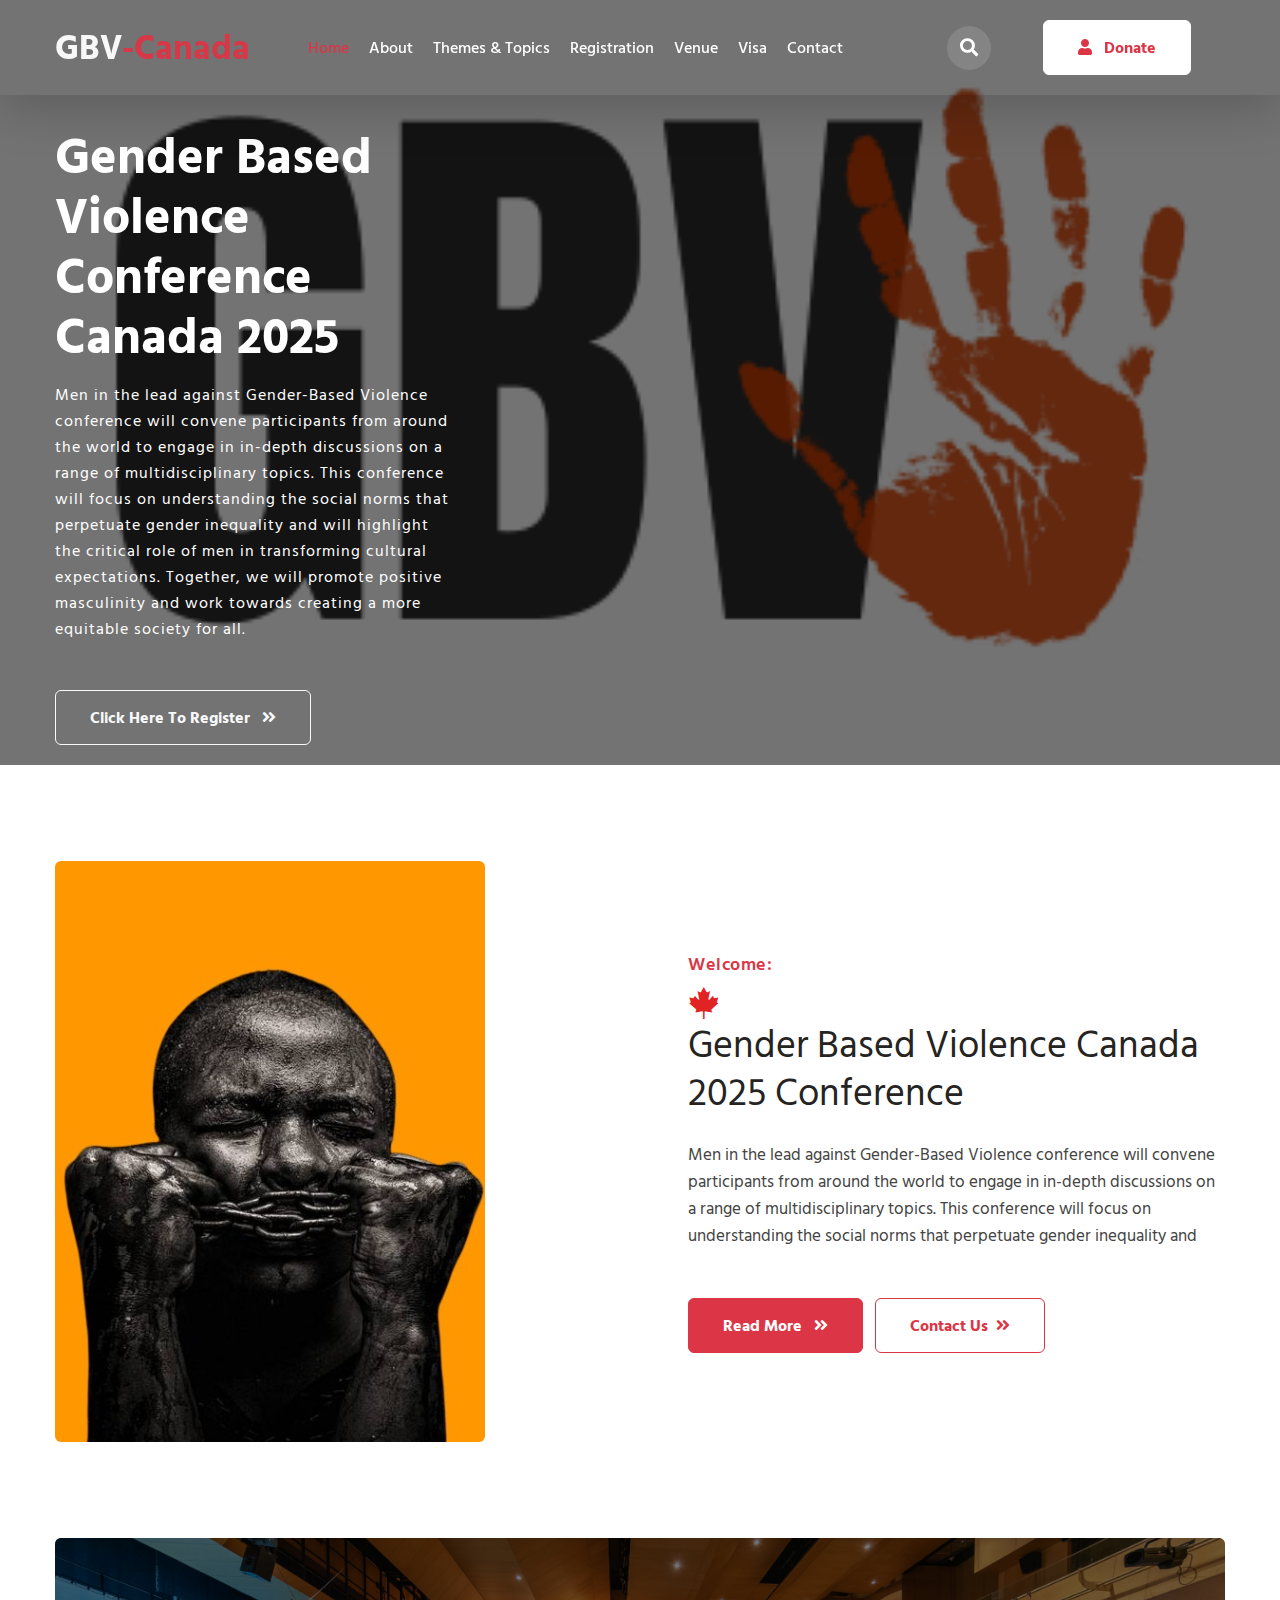
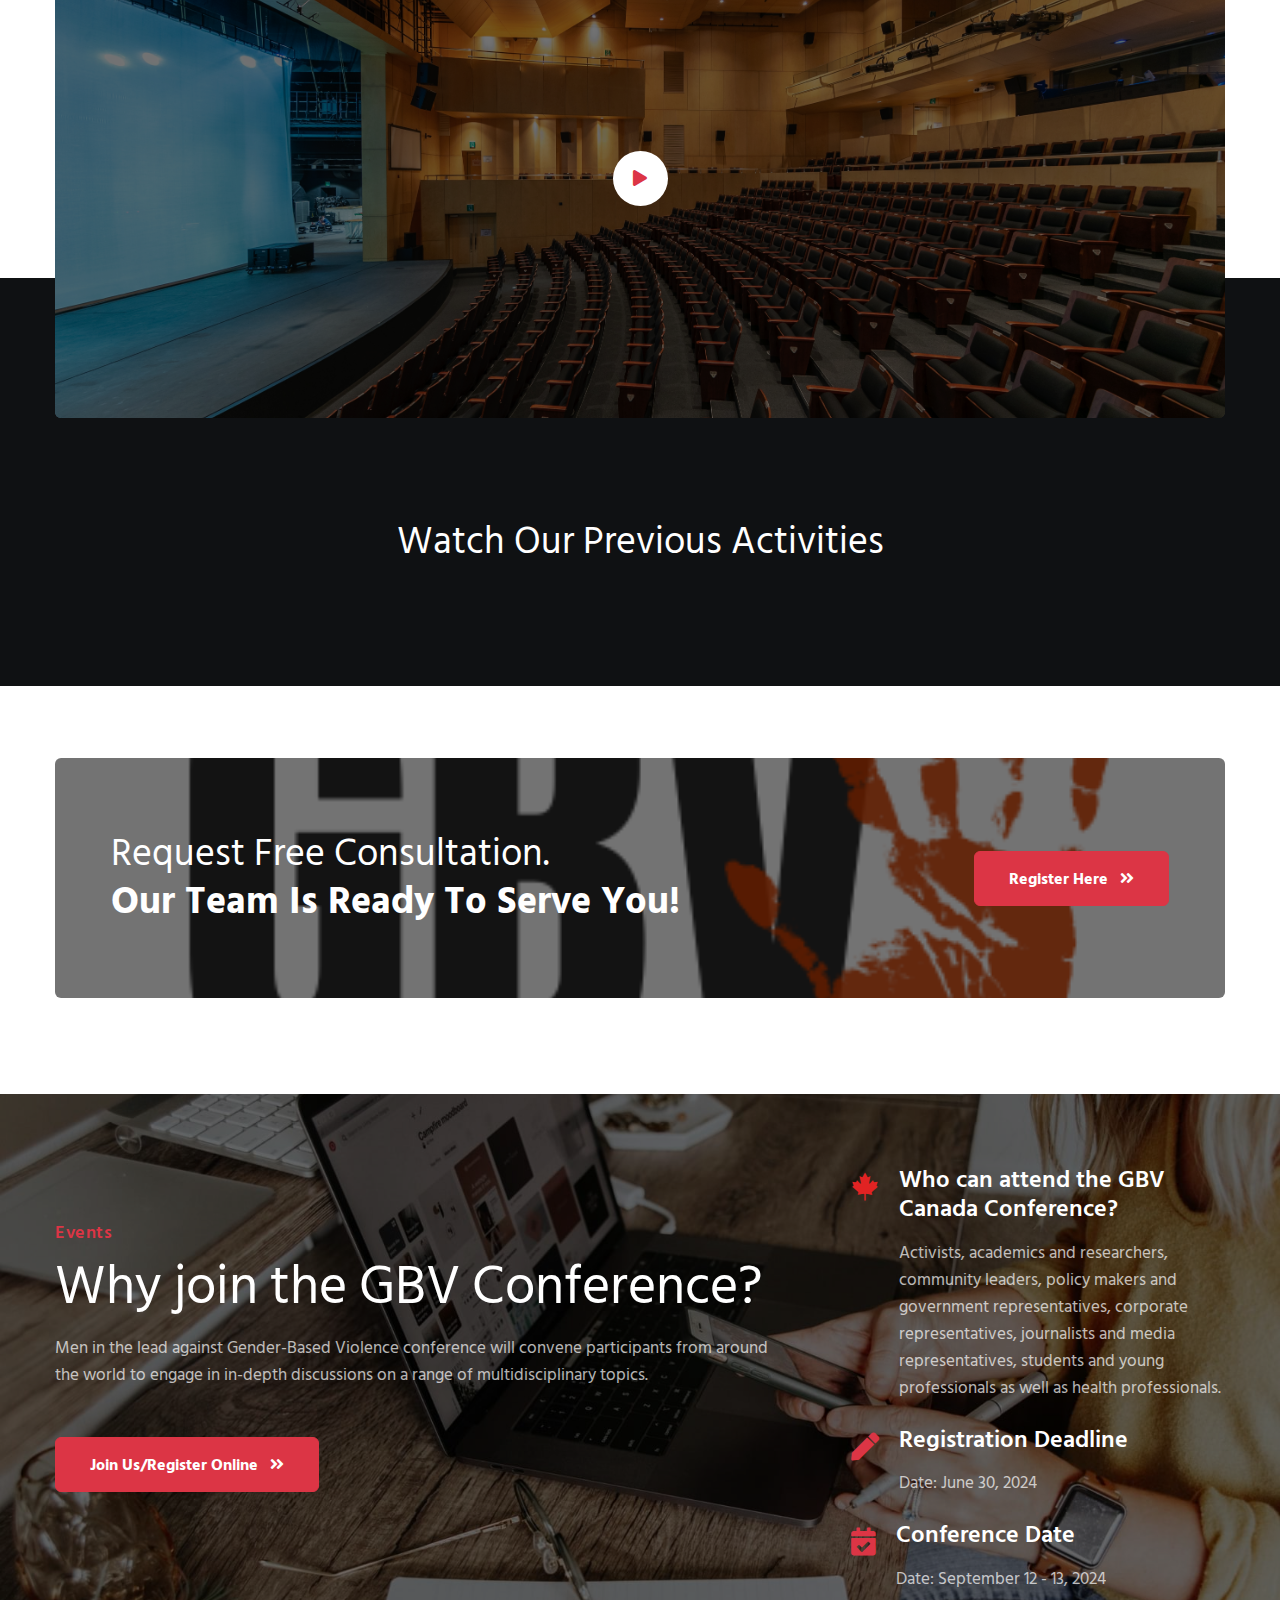
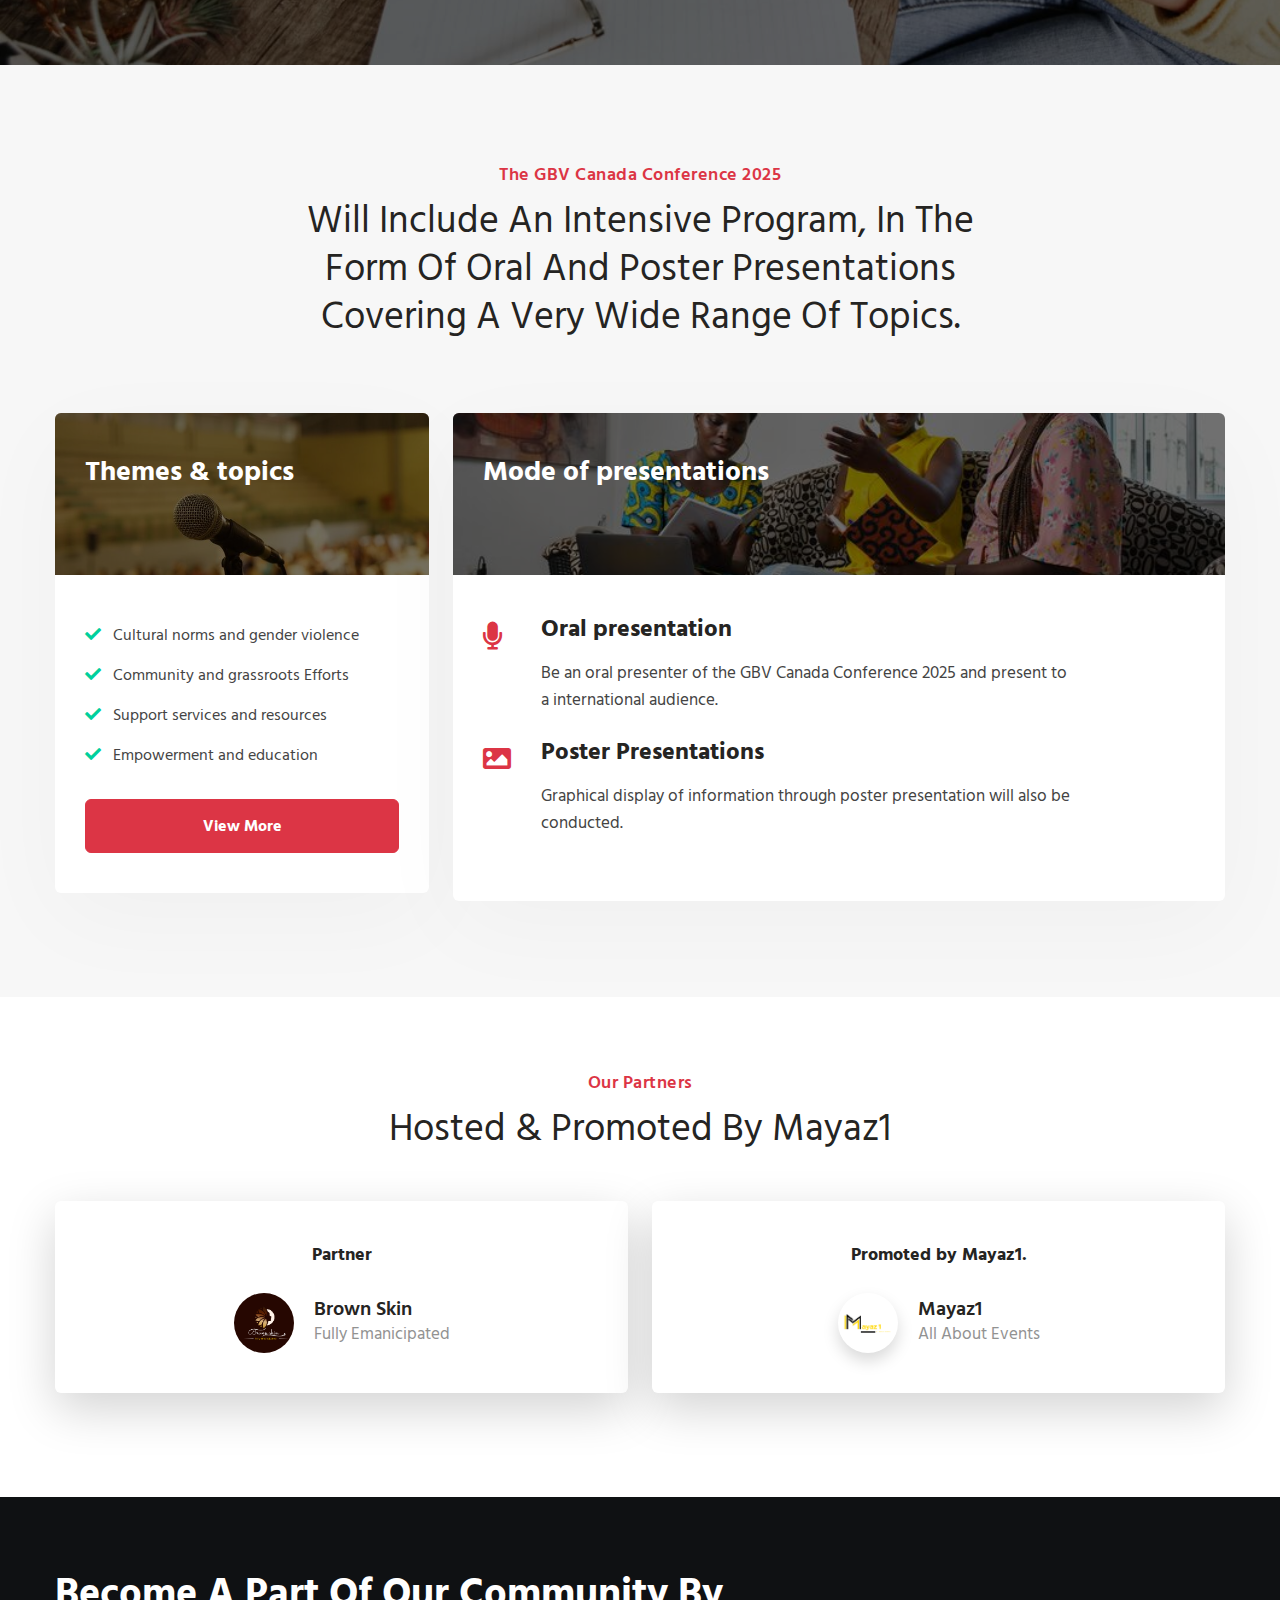
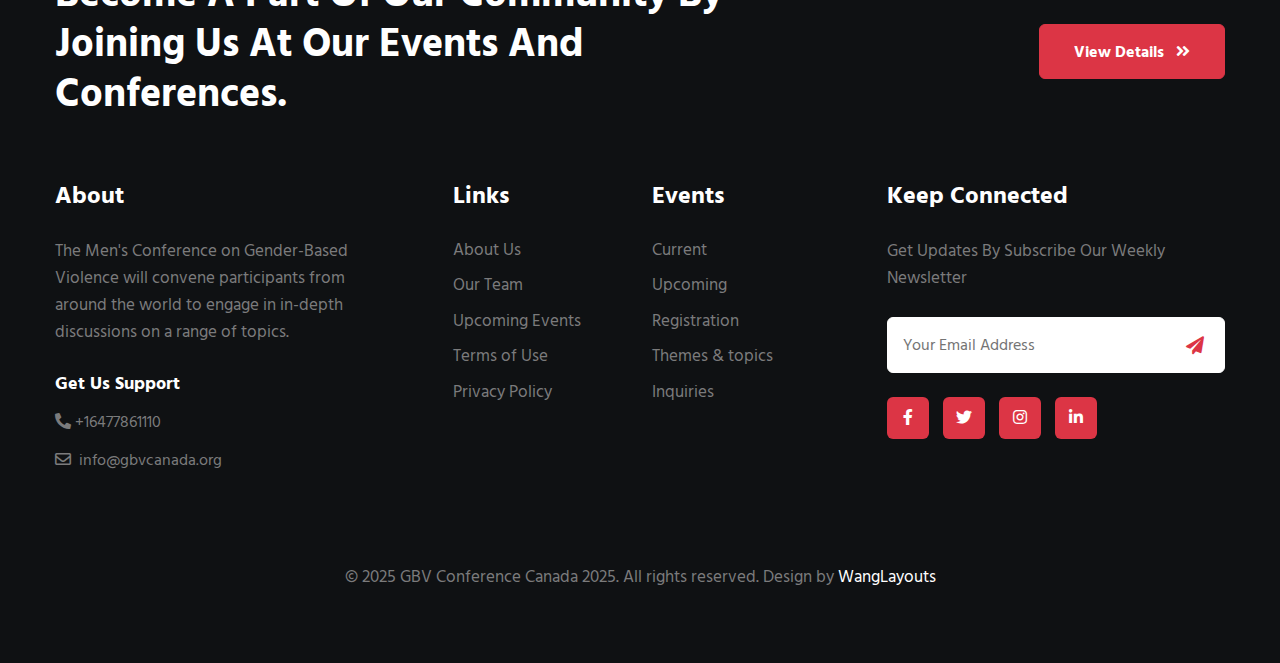
==== commit 0fbcee2e: "updated partners" ====
--- a/index.html
+++ b/index.html
@@ -459,11 +459,11 @@
                 <!-- /grids -->
                 <div class="testimonial-width ">
                     <div class="row ">
-                        <div class="col-lg-6 item d-none">
+                        <div class="col-lg-6 item">
                             <div class="testimonial-content ">
                                 <div class="testimonial shadow-lg text-center ">
                                     <blockquote>
-                                        <q><i class=" "></i><strong>Hosted by Brown Skin</strong></q>
+                                        <q><i class=" "></i><strong>Partner</strong></q>
                                     </blockquote>
                                     <div class="testi-des justify-content-center ">
                                         <div class="test-img "><img src="assets/images/brown skin Logo official.png " class="img-fluid " alt="client-img ">
@@ -478,7 +478,7 @@
                                 </div>
                             </div>
                         </div>
-                        <div class="col-lg-12 item">
+                        <div class="col-lg-6 item">
                             <div class="testimonial-content">
                                 <div class="testimonial shadow-lg text-center ">
                                     <blockquote>
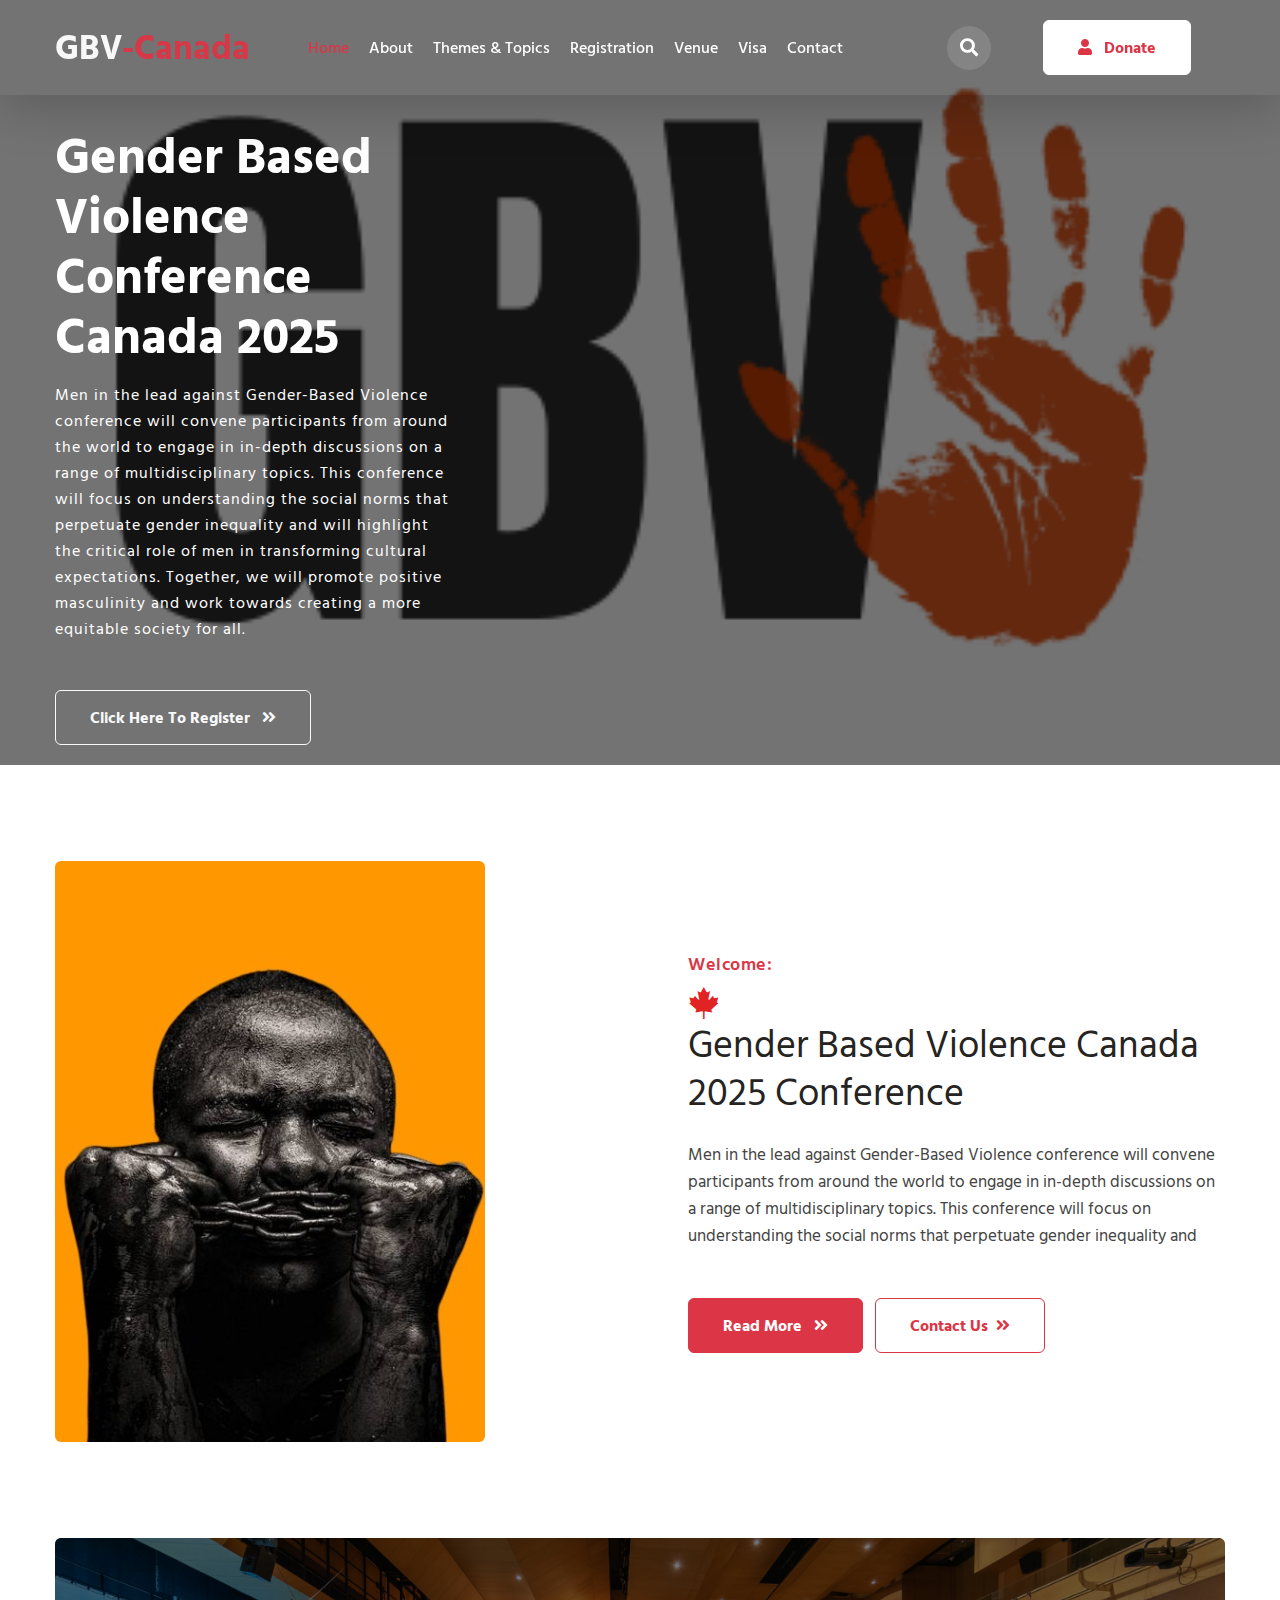
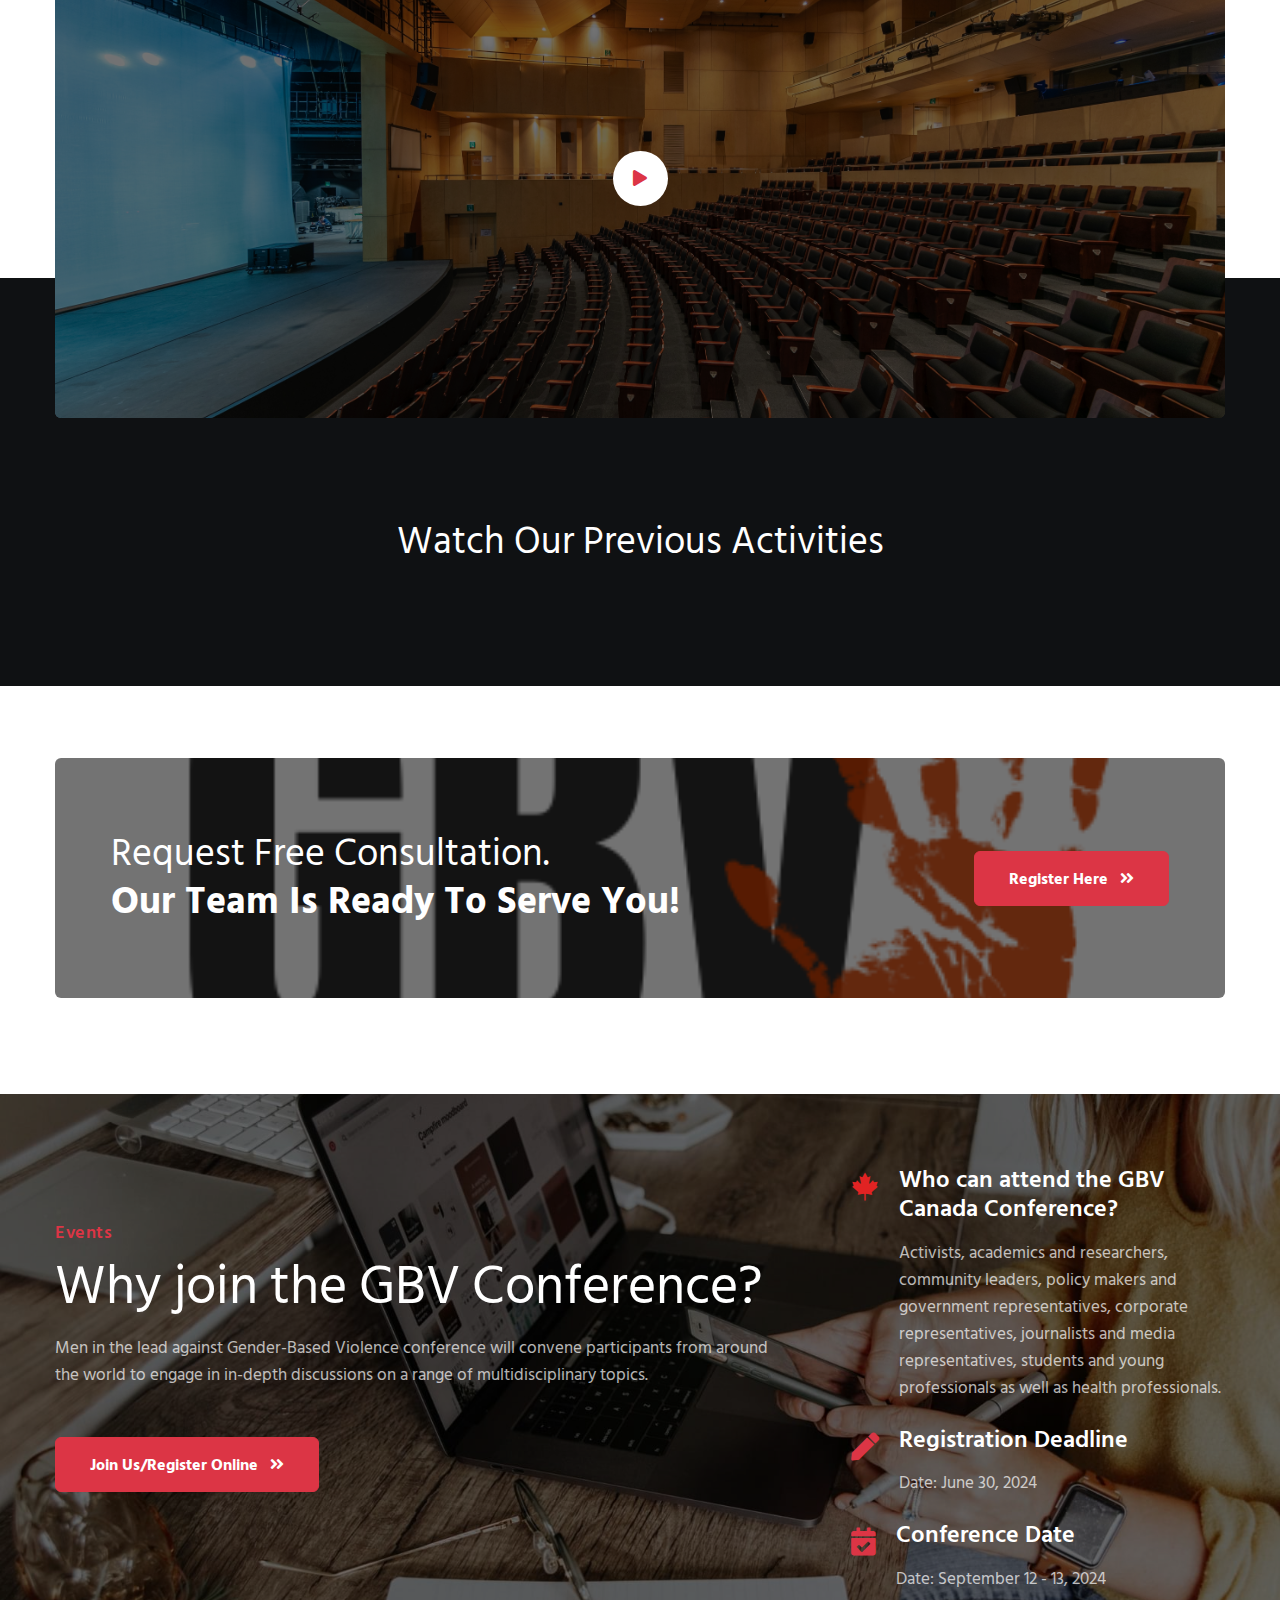
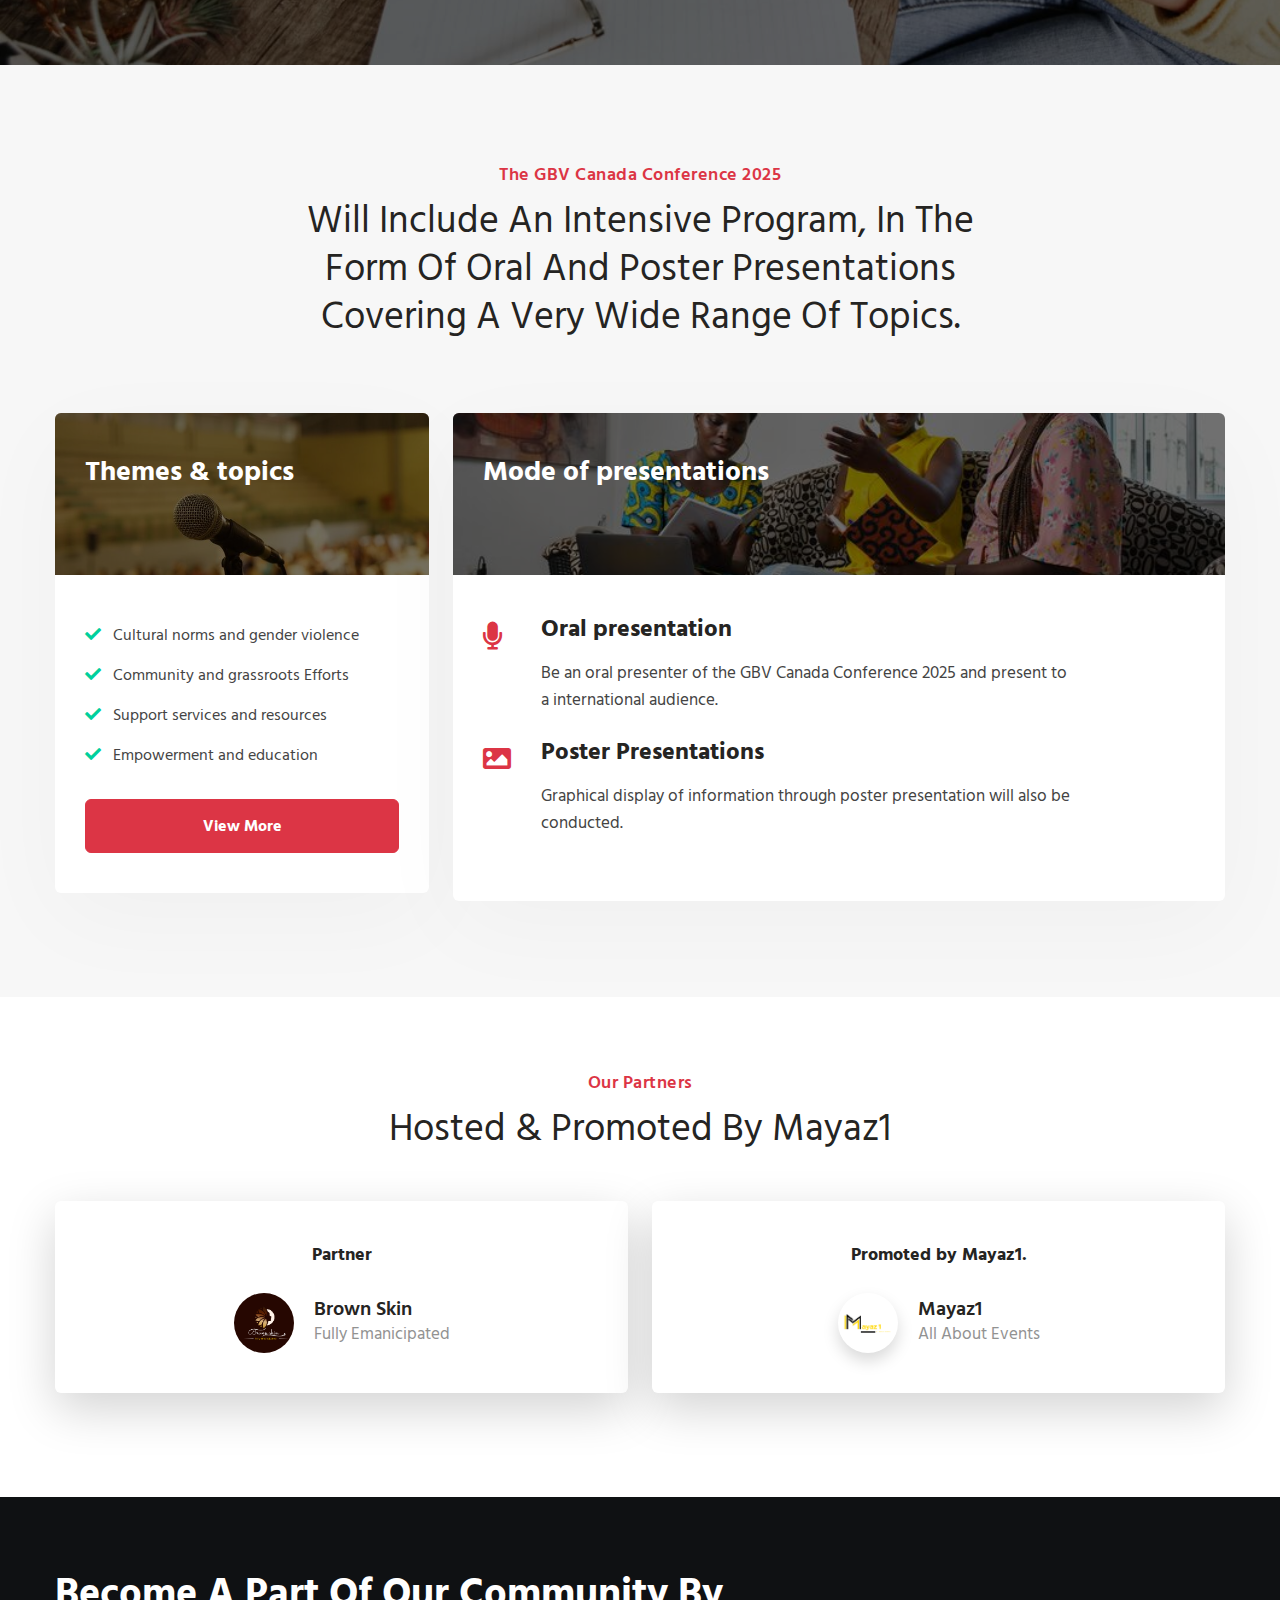
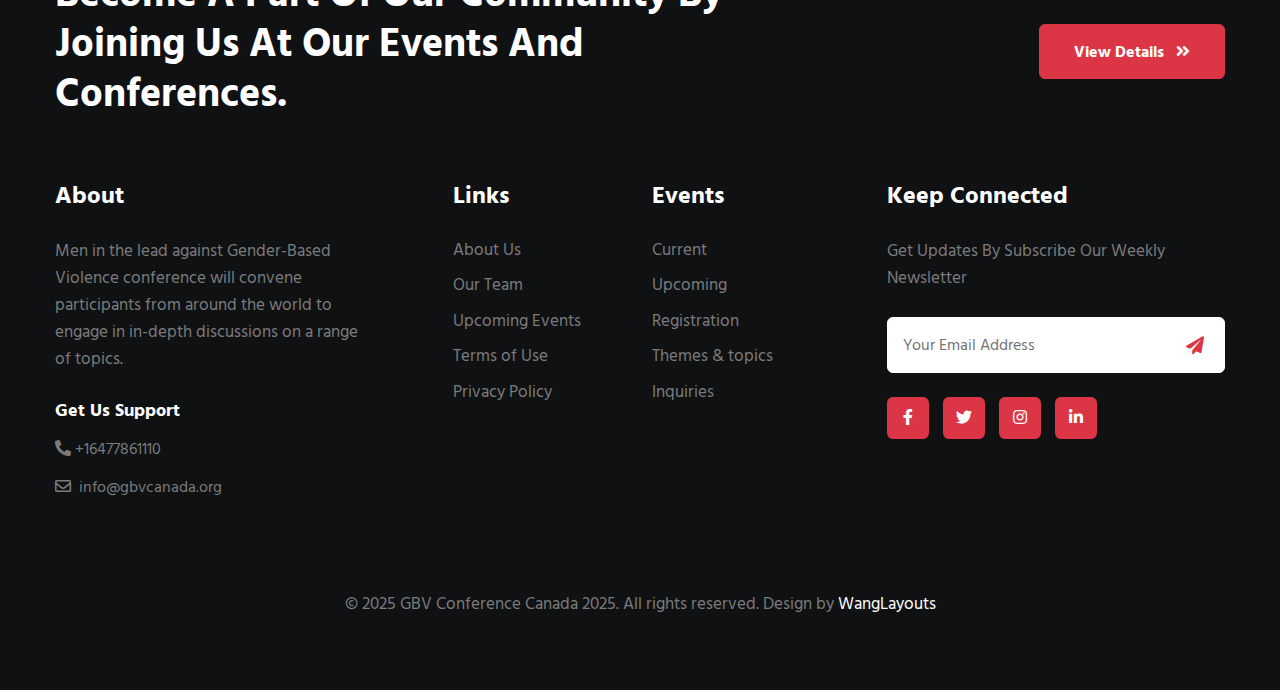
==== commit 44be584d: "updated footer" ====
--- a/index.html
+++ b/index.html
@@ -522,7 +522,7 @@
                     <div class="col-lg-4 col-md-6 footer-list-29 footer-1 pe-lg-5">
                         <h6 class="footer-title-29">About</h6>
                         <div class="footer-listw3-grids">
-                            <p class="pe-lg-4">The Men's Conference on Gender-Based Violence will convene participants from around the world to engage in in-depth discussions on a range of topics. </p>
+                            <p class="pe-lg-4">Men in the lead against Gender-Based Violence conference will convene participants from around the world to engage in in-depth discussions on a range of topics. </p>
                             <div class="w3pt-call-box mt-4">
                                 <div class="w3pt-call-info">
                                     <h5>Get Us Support</h5>
